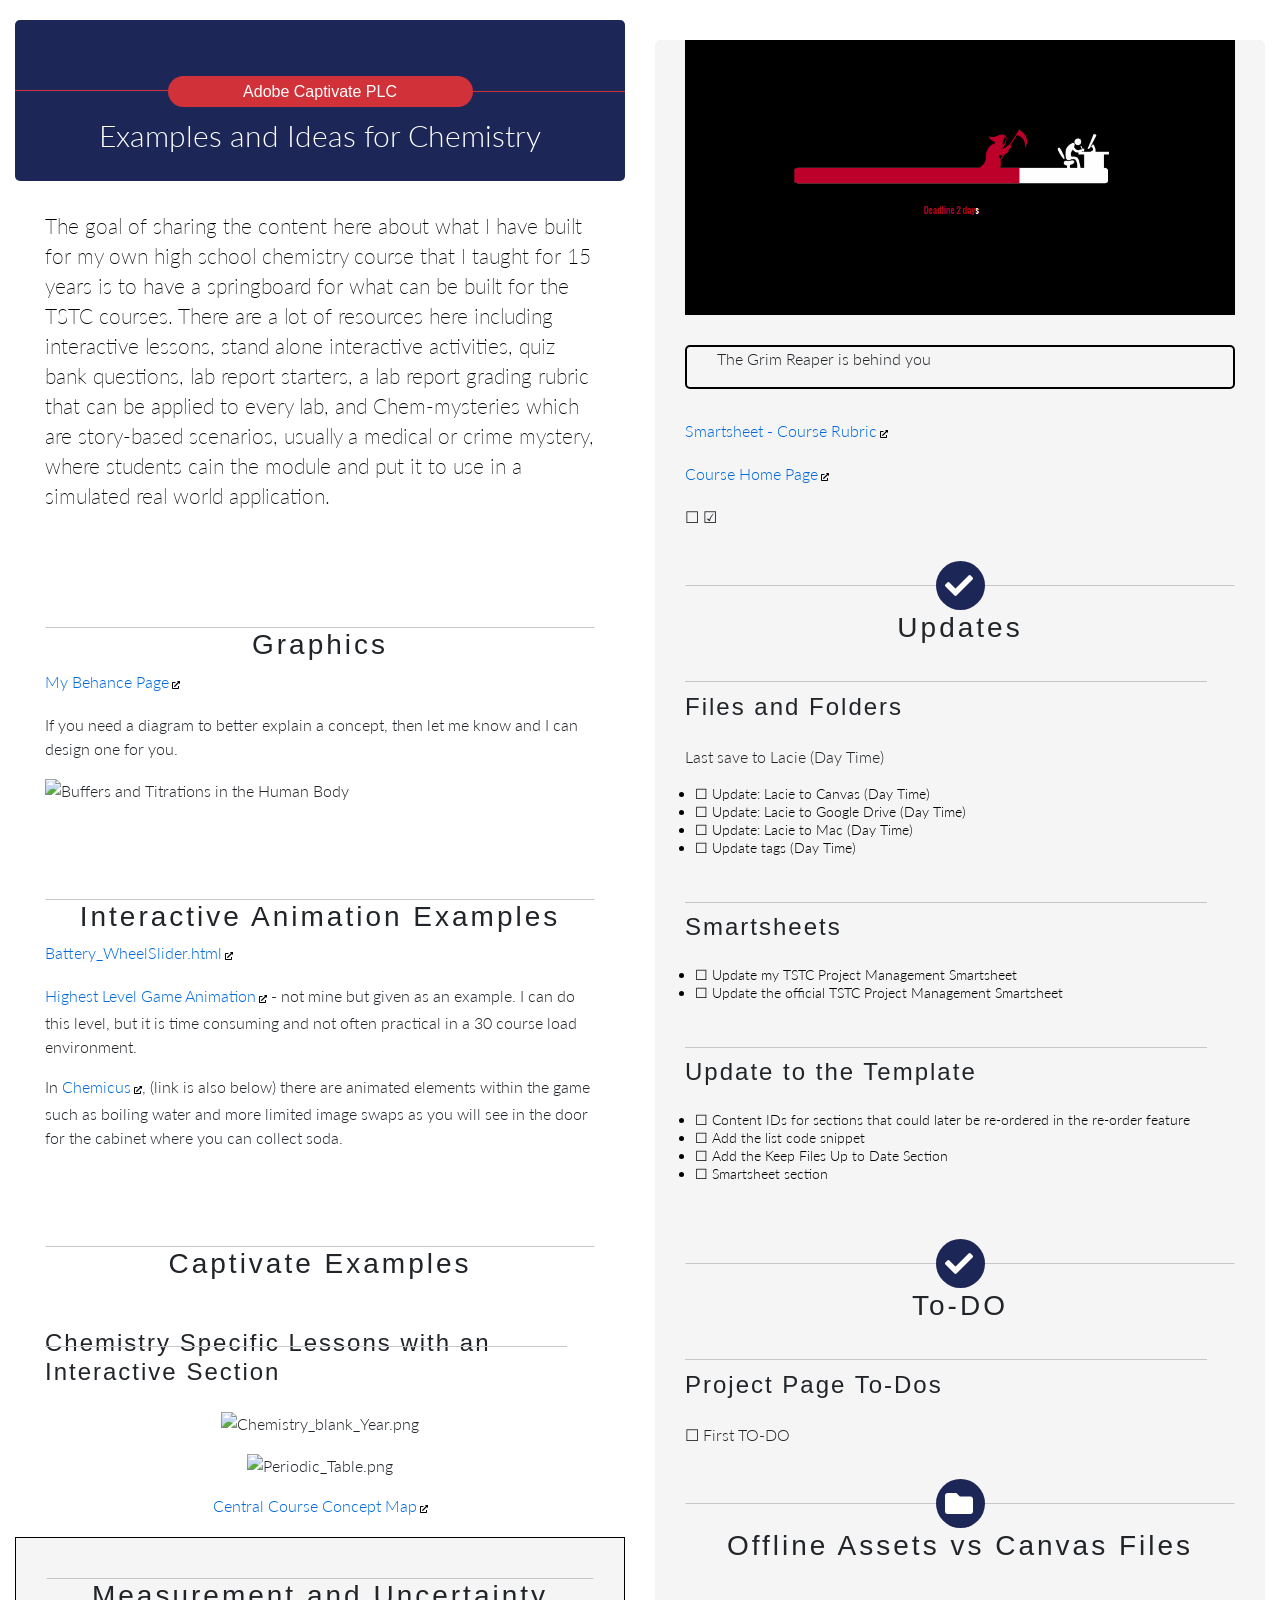
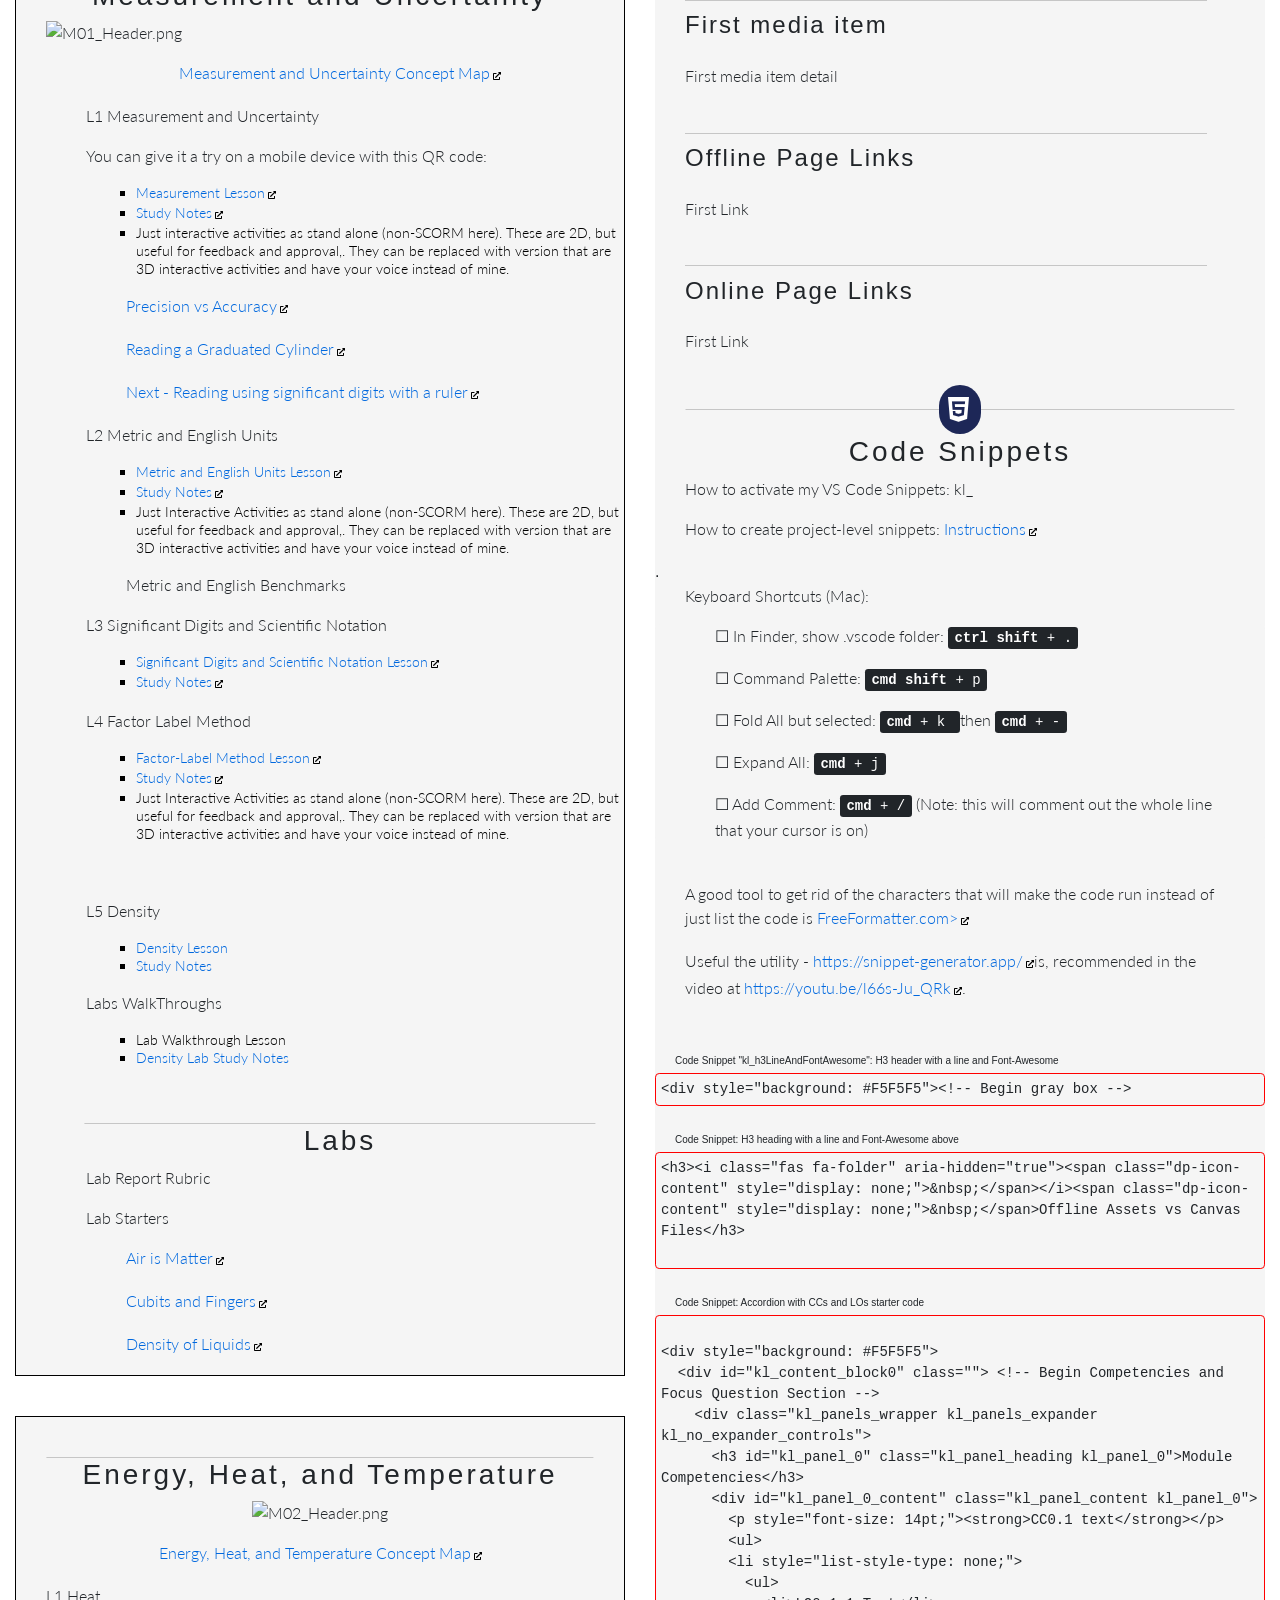
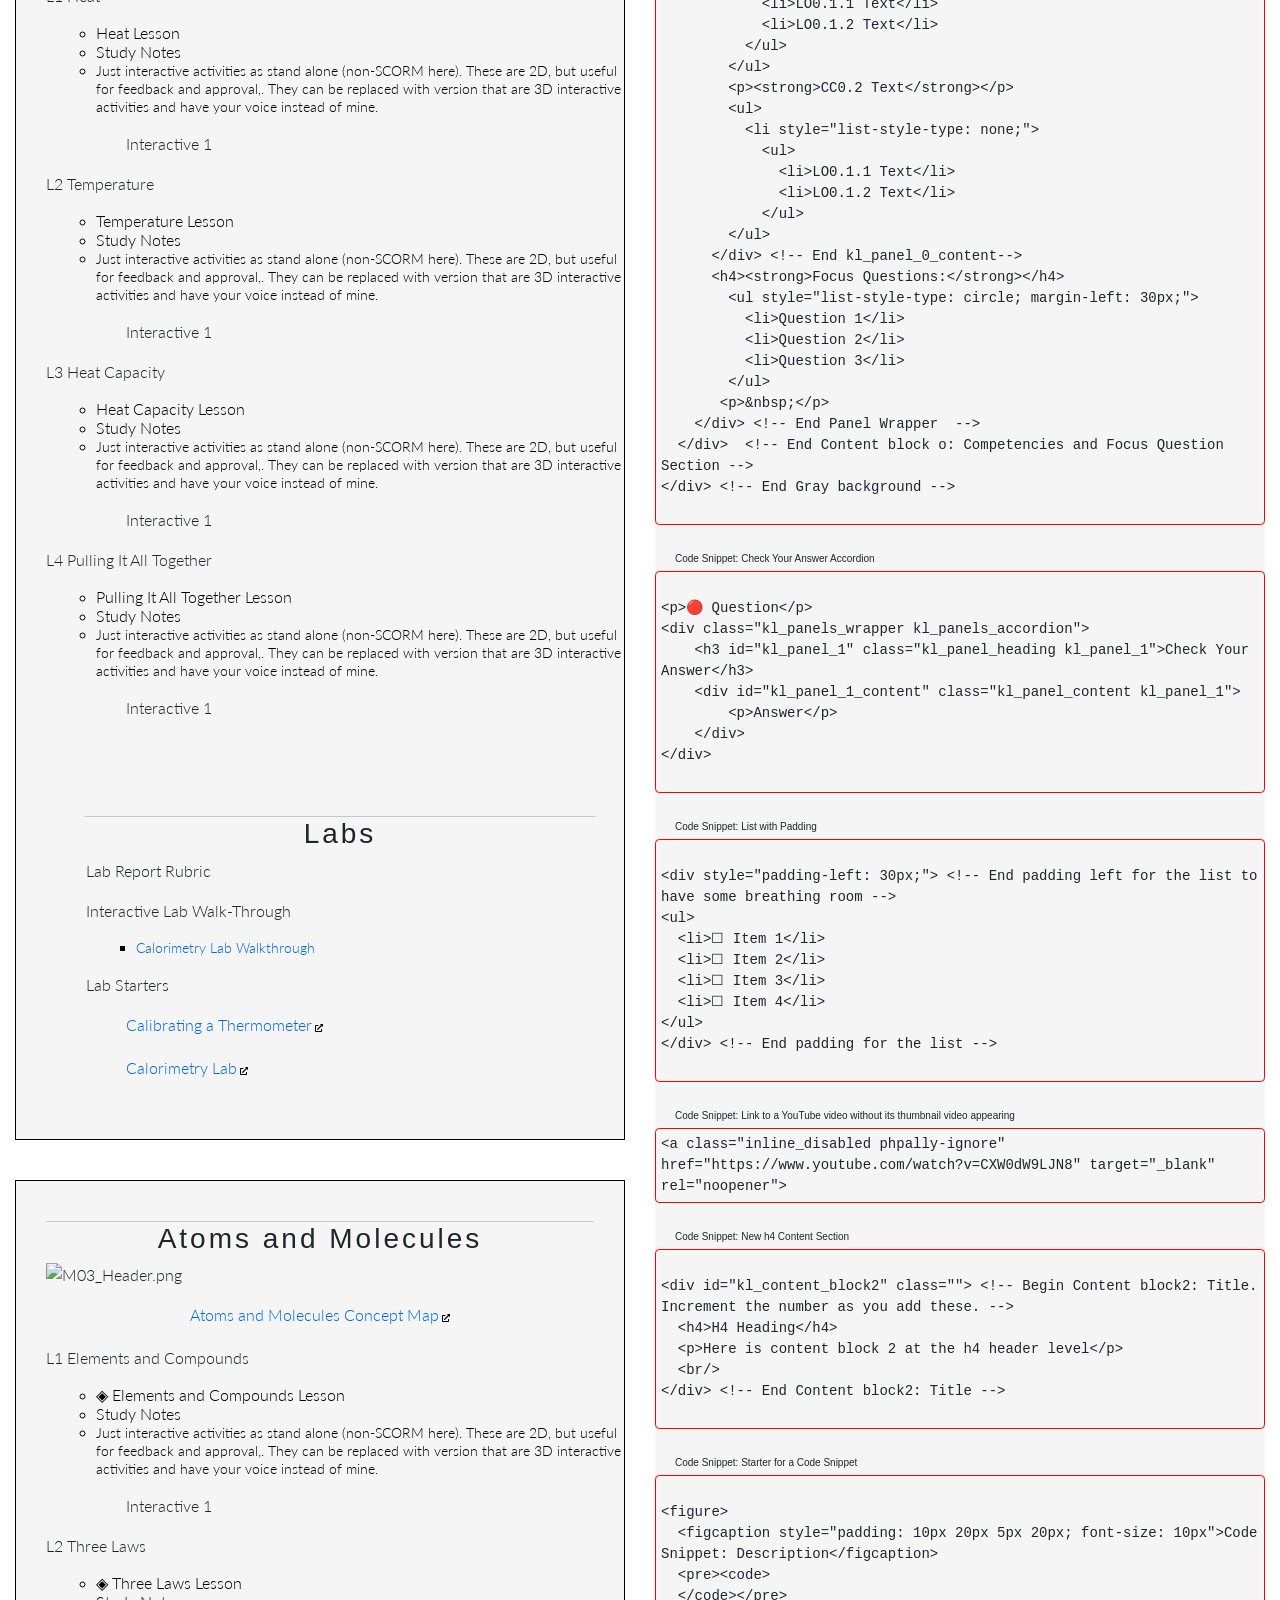
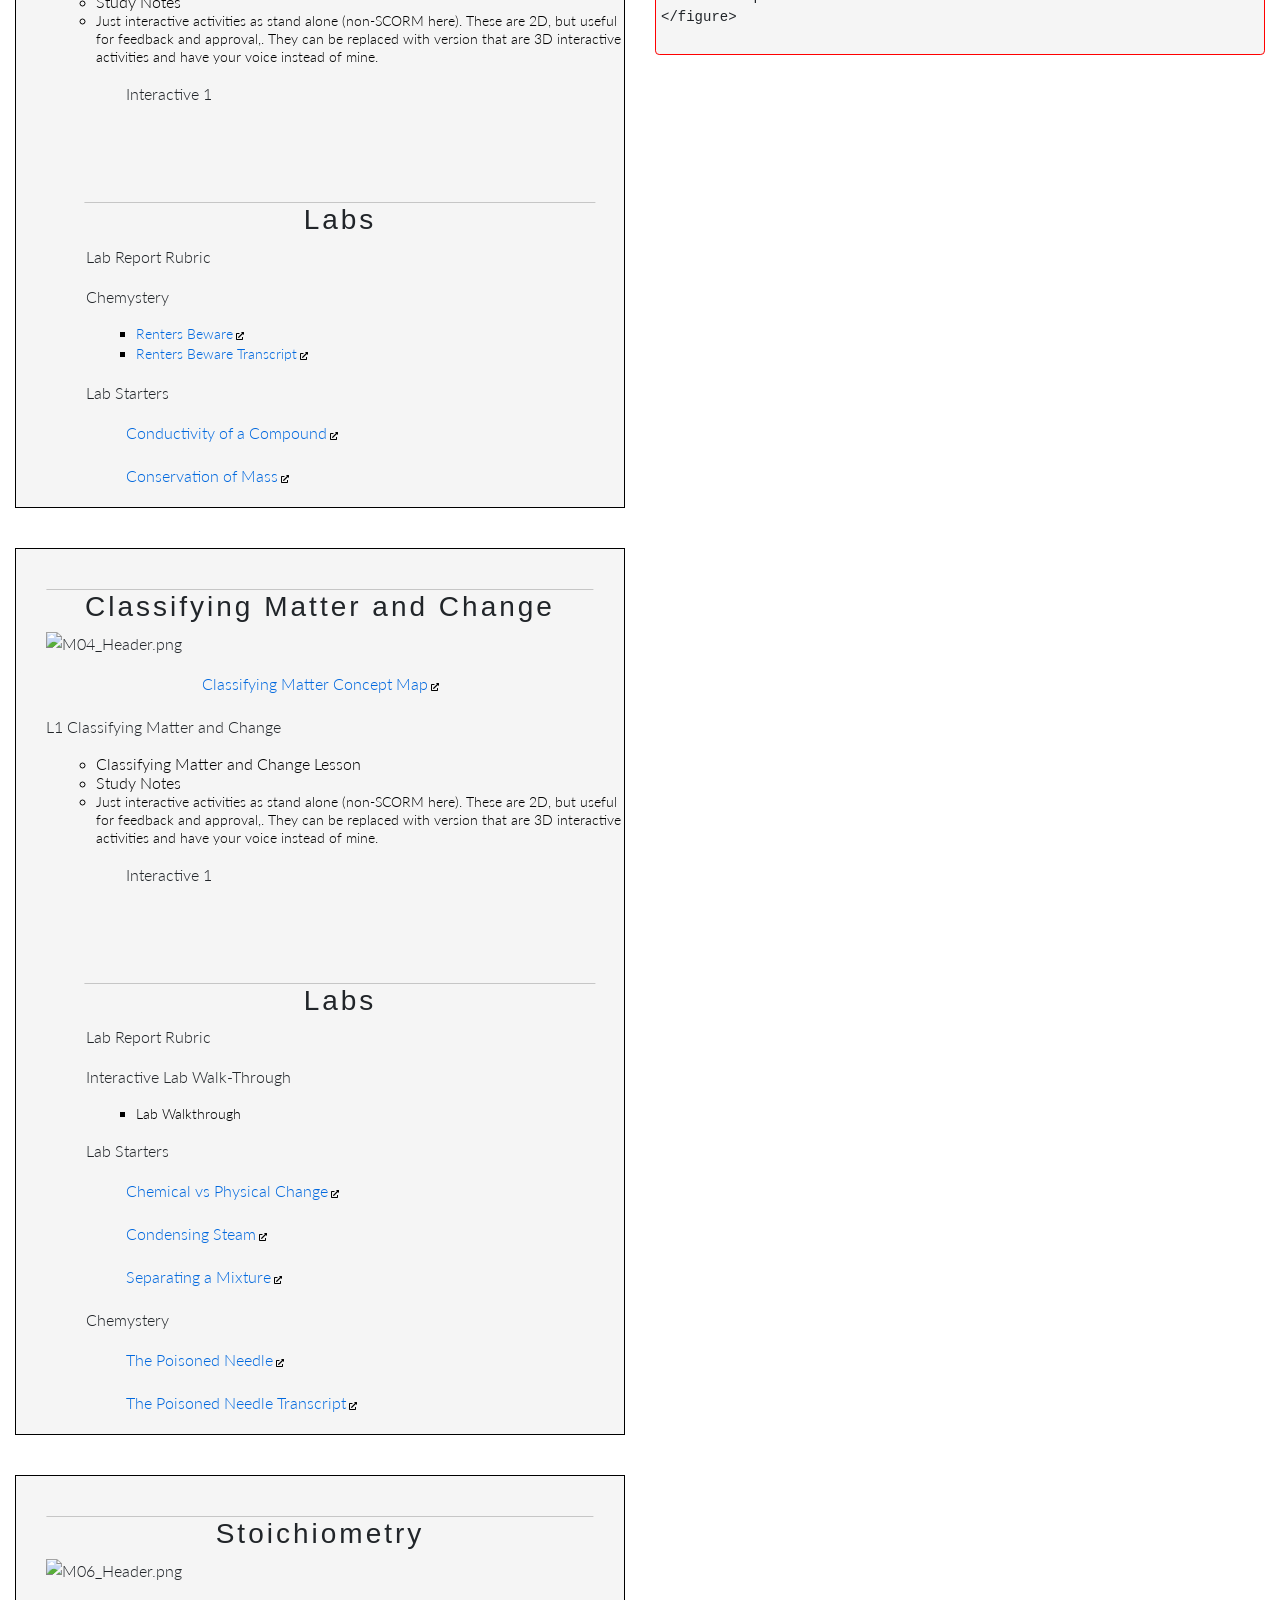
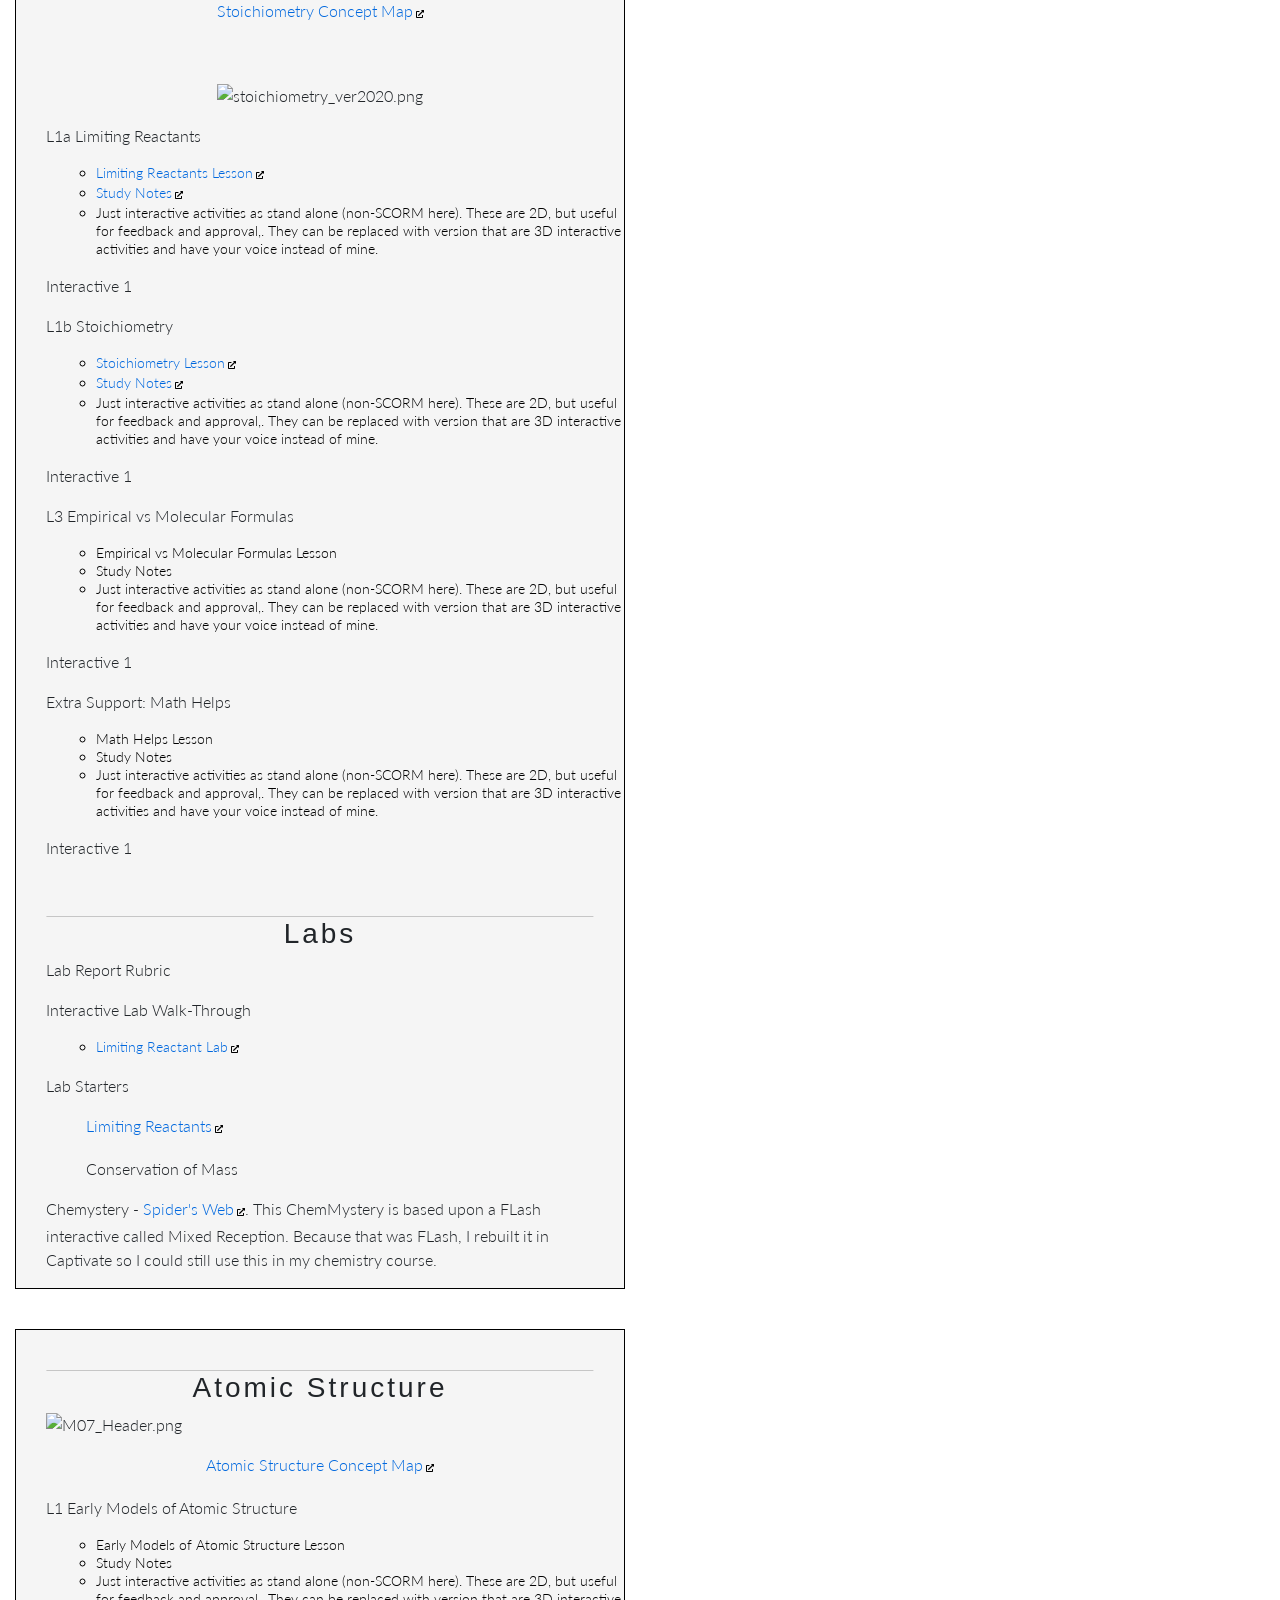
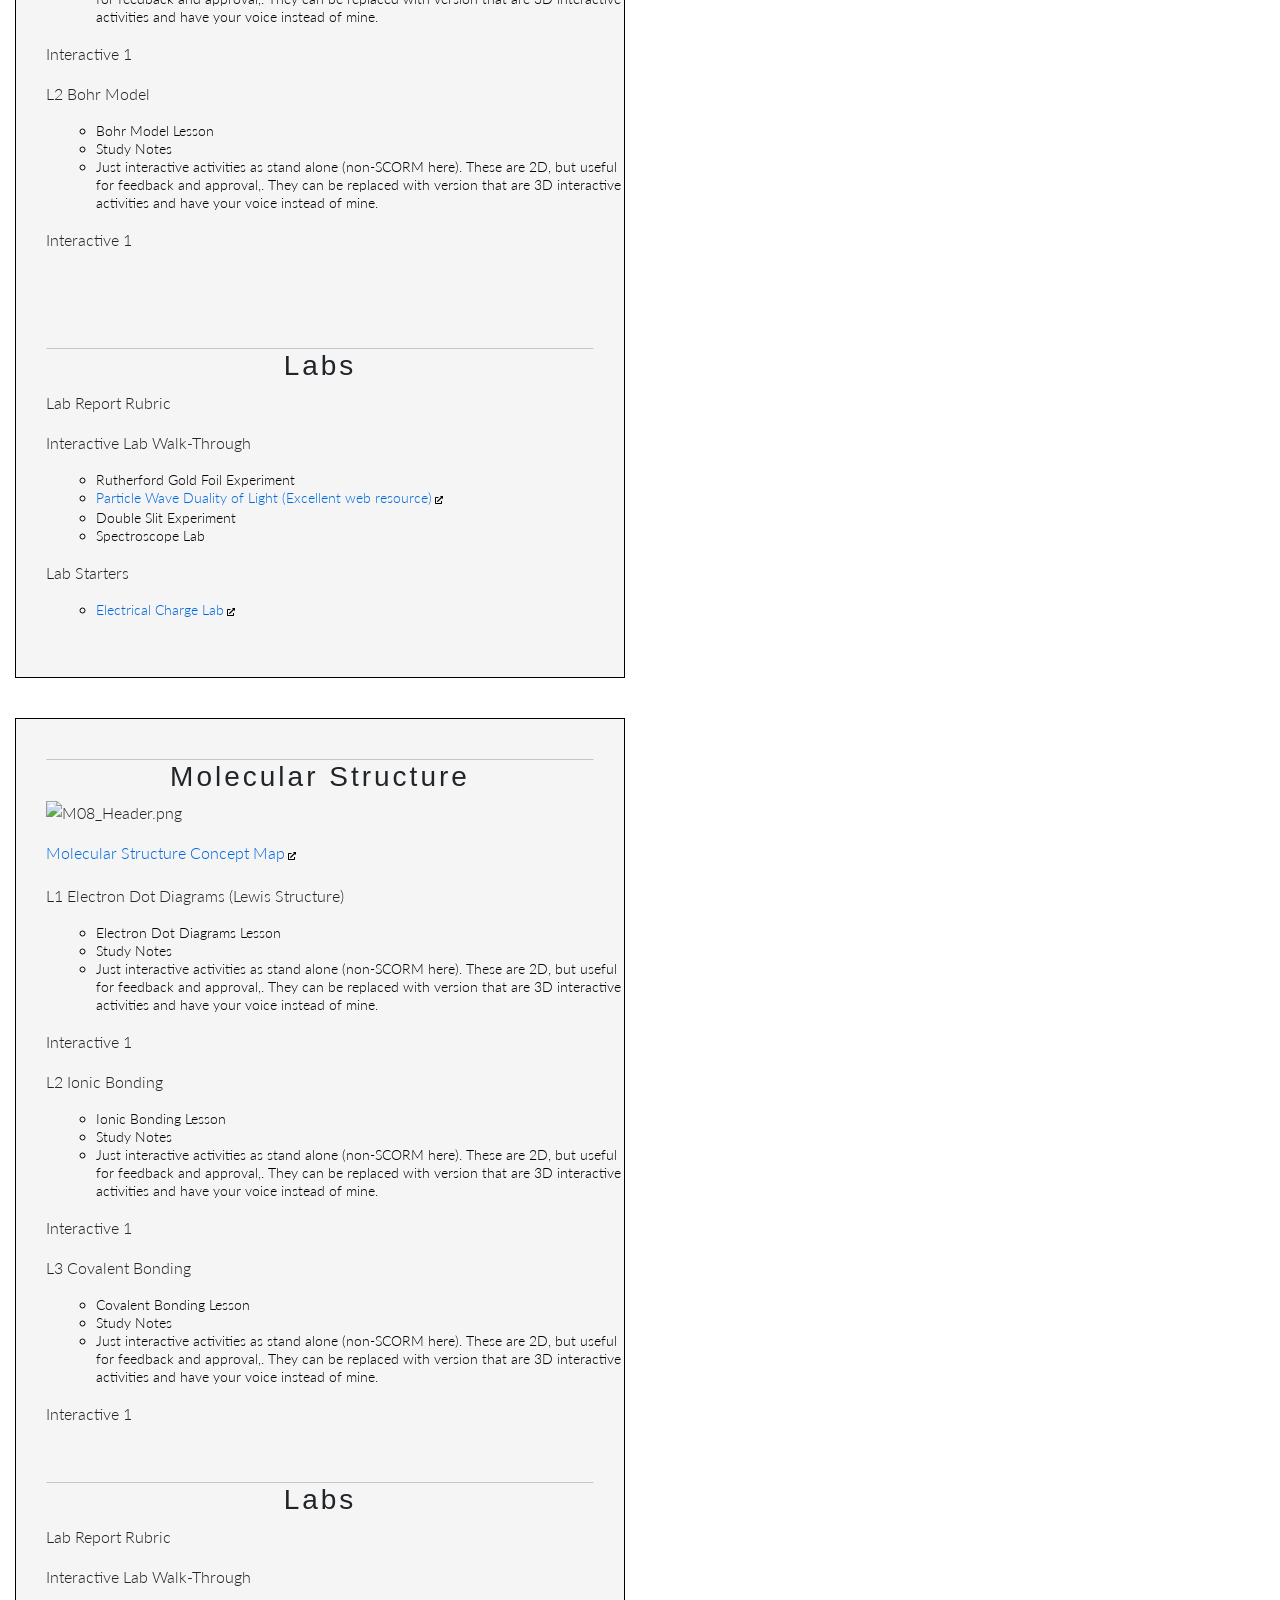
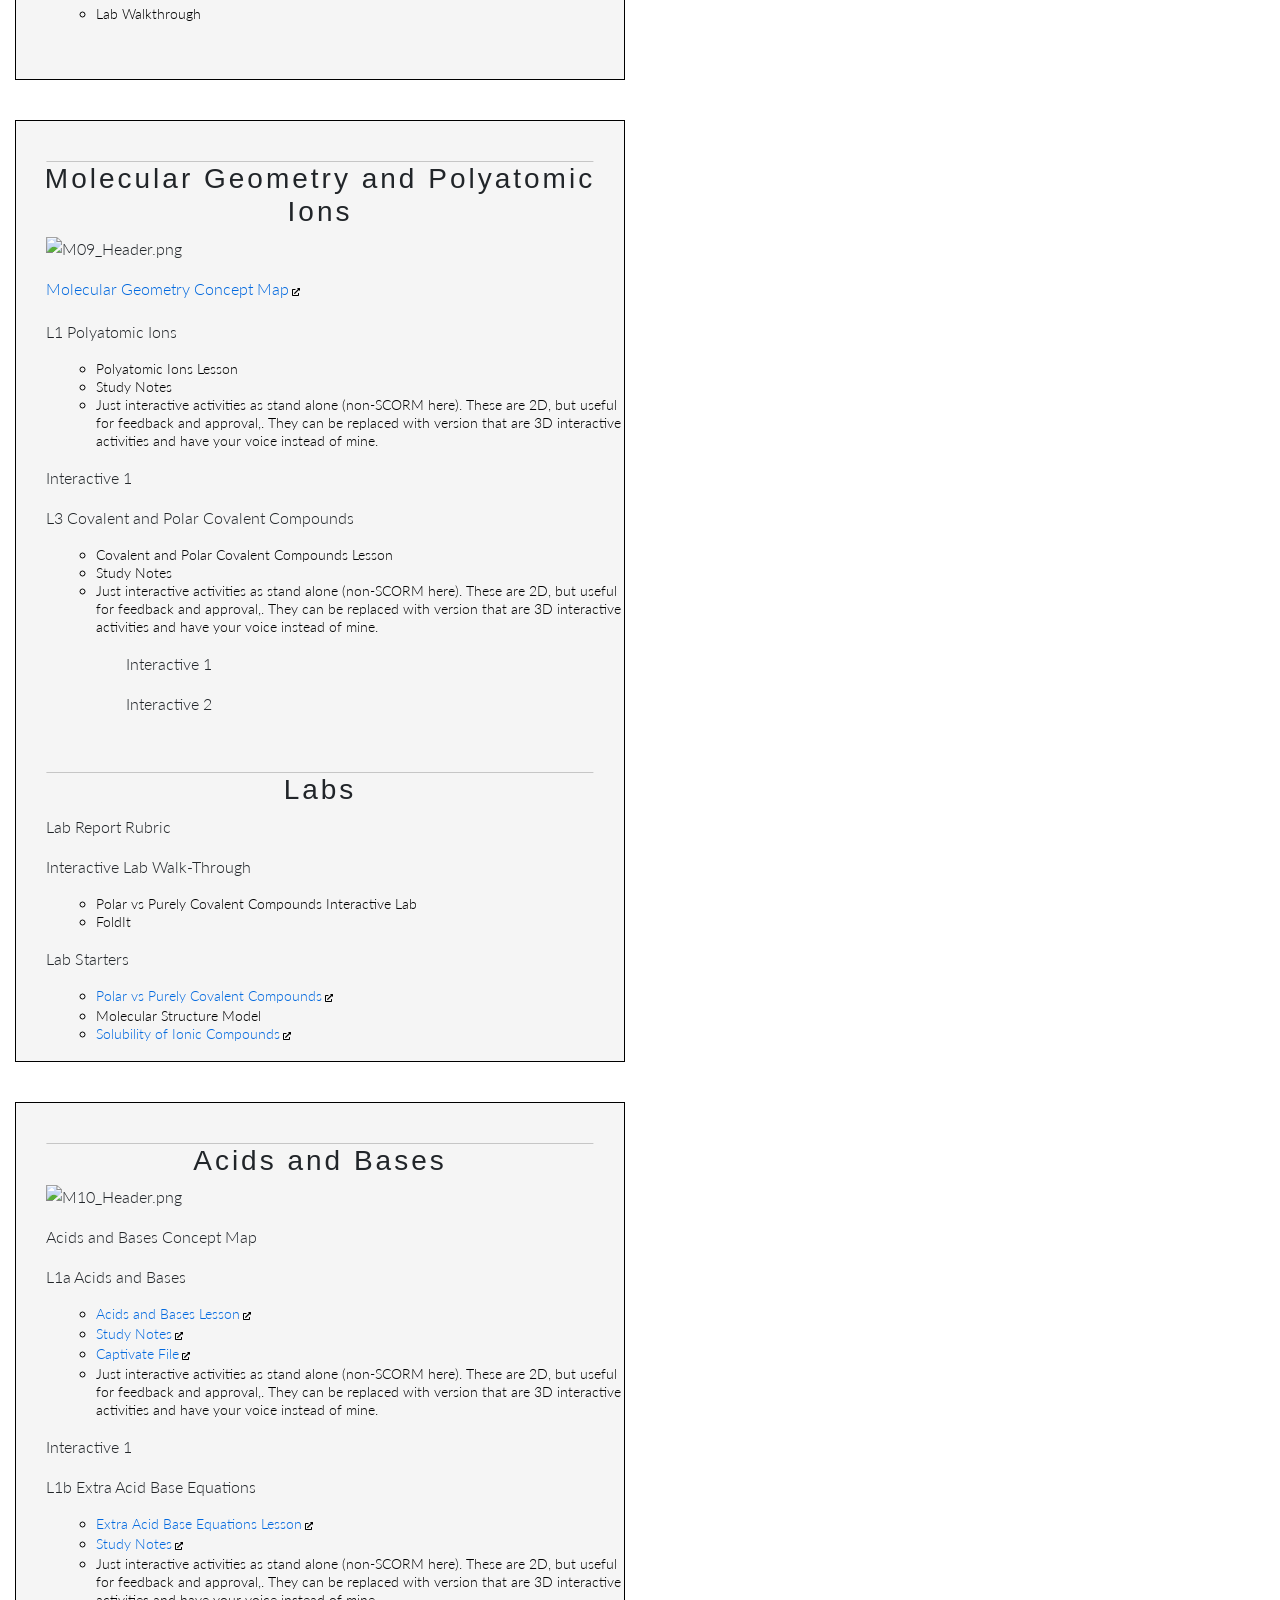
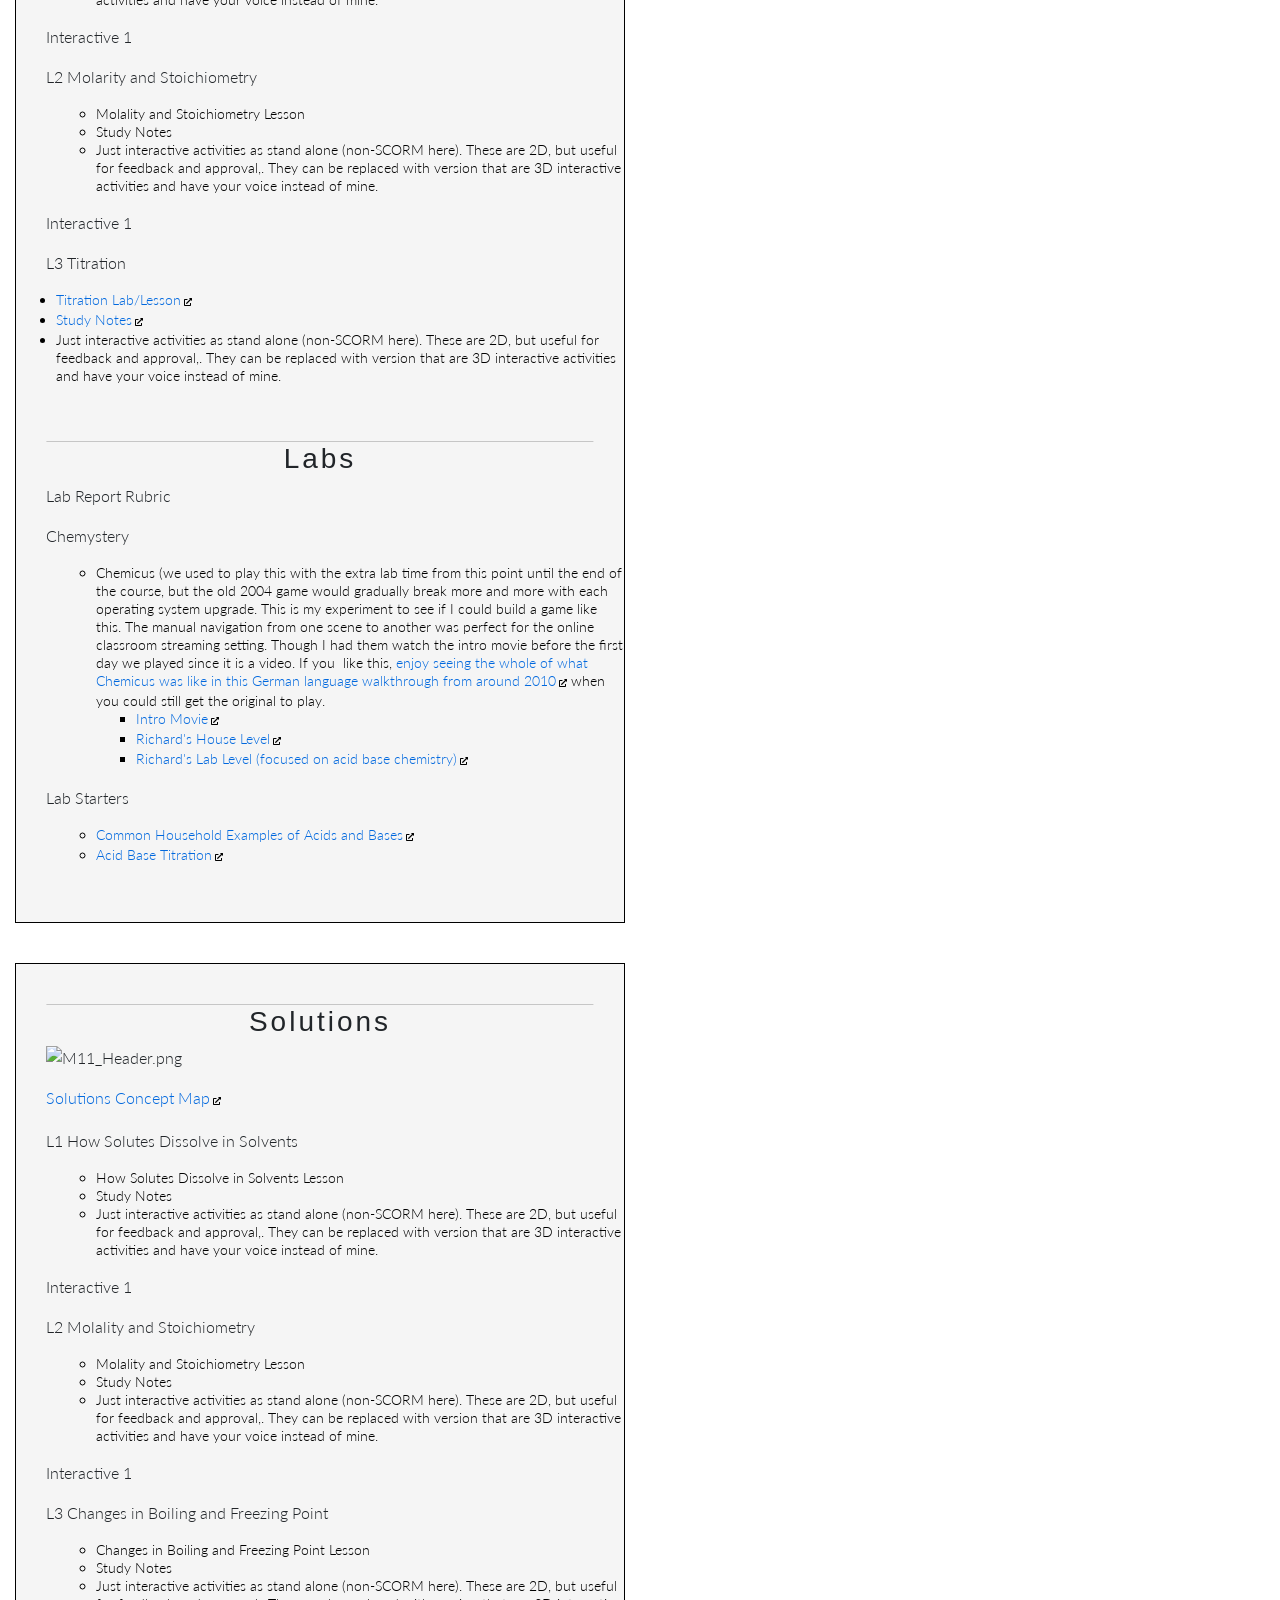
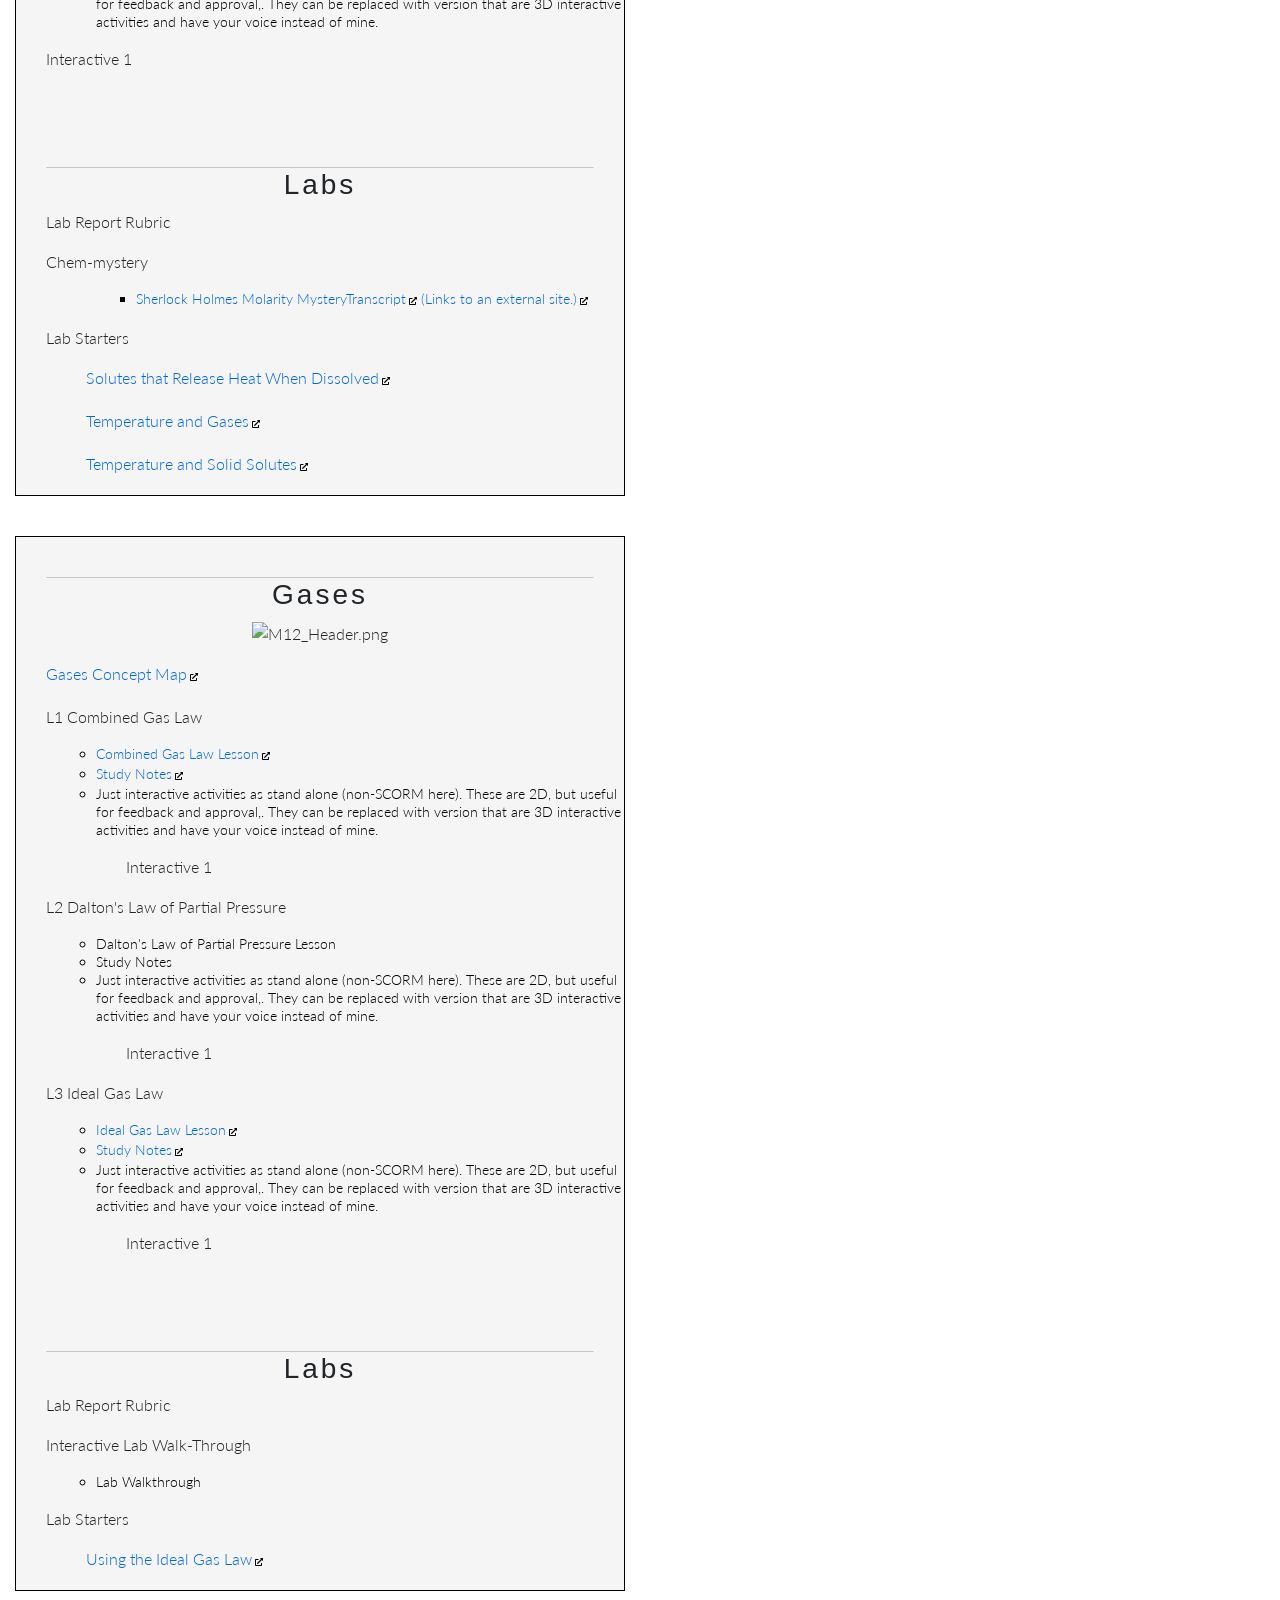
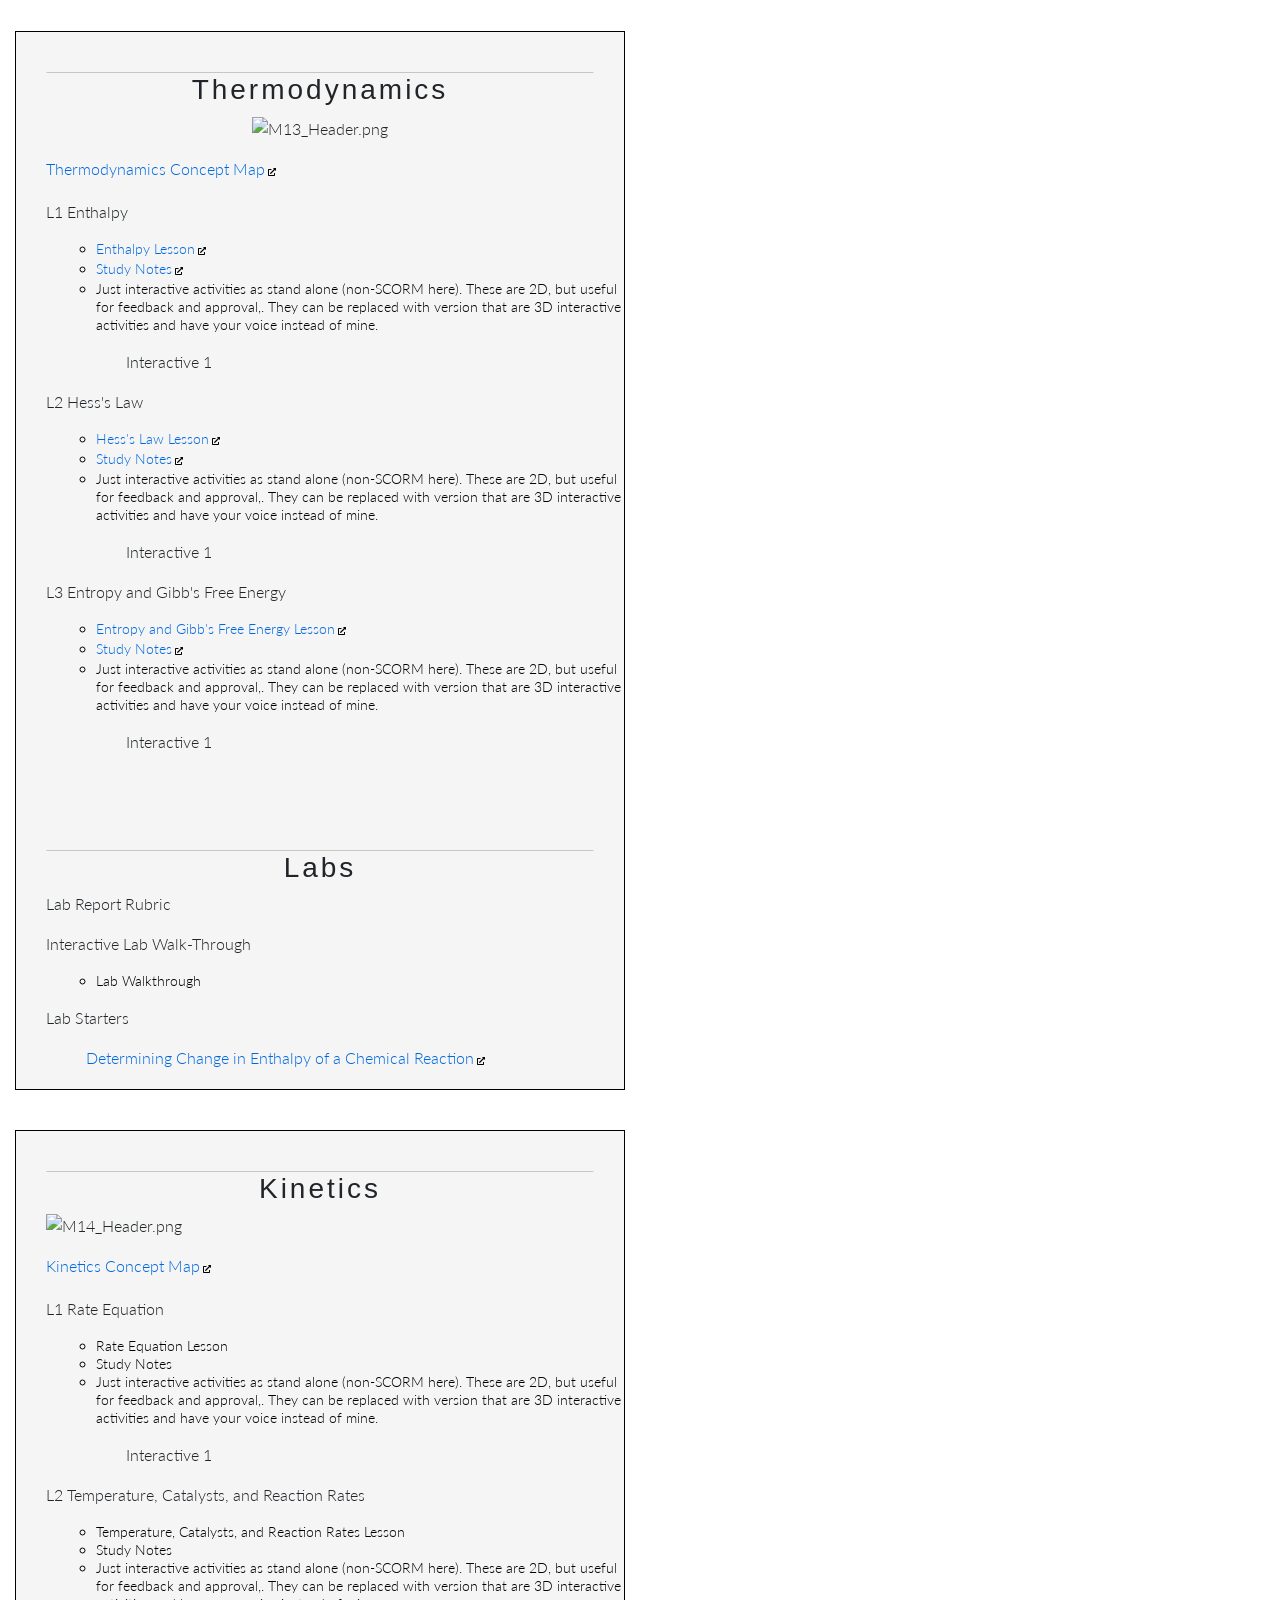
==== index.html @ 27c1fd01 "Initial commit: High School Chemistry course highlights (2004-2016)" ====
<!doctype html>
<html lang="en">
  <head>
    <!-- Required meta tags -->
    <meta charset="utf-8">
    <meta http-equiv="X-UA-Compatible" content="IE=edge">
    <meta name="viewport" content="width=device-width, initial-scale=1, shrink-to-fit=no">
	  <title>Examples and Ideas for Chemistry</title>
    <!-- Connect to CSS Style Sheets that are local so my page can run offline too -->
      <link rel="stylesheet" href="/style/my.css">
      <link rel="stylesheet" href="/style/bootstrap.min.css">
    <!-- fConnect to online CSS Style Sheets until I get working offline ones in place -->
      <link rel="stylesheet" href="https://use.fontawesome.com/releases/v5.15.4/css/all.css" integrity="sha384-DyZ88mC6Up2uqS4h/KRgHuoeGwBcD4Ng9SiP4dIRy0EXTlnuz47vAwmeGwVChigm" crossorigin="anonymous"/> <!-- verified to work when there is internet access. To select a theme, pick a favorite from https://highlightjs.org/static/demo/ and then go to the files I downloaded in my HTML folder to get the exact name of that css -->
      <link href="https://fonts.googleapis.com/css?family=Lato:300,400,700" rel="stylesheet" type="text/css">
      <!-- highlight.js is used to give highlighting/color to code blocks -->
      <link rel="stylesheet" href="//cdnjs.cloudflare.com/ajax/libs/highlight.js/11.5.1/styles/a11y-dark.min.css"> <!-- easy to read -->
      <!-- <link rel="stylesheet" href="//cdnjs.cloudflare.com/ajax/libs/highlight.js/11.5.1/styles/base16/codeschool.min.css"> <!-- emphasizes the structure of the code. harder to read -->  
      <!-- <link rel="stylesheet" href="//cdnjs.cloudflare.com/ajax/libs/highlight.js/11.5.1/styles/base16/framer.min.css"> <!-- lots of icy blue-->
      <!-- <link rel="stylesheet" href="//cdnjs.cloudflare.com/ajax/libs/highlight.js/11.5.1/styles/base16/nova.min.css"> <!-- also lots of soft powder blue-->
      <!-- <link rel="stylesheet" href="//cdnjs.cloudflare.com/ajax/libs/highlight.js/11.5.1/styles/rainbow.min.css"> <!-- dimmed green-blue. Restful -->
      <!-- <link rel="stylesheet" href="//cdnjs.cloudflare.com/ajax/libs/highlight.js/11.5.1/styles/base16/papercolor-dark.min.css"> <!-- very purple -->
      <!-- <link rel="stylesheet" href="//cdnjs.cloudflare.com/ajax/libs/highlight.js/11.5.1/styles/vs2015.min.css"> <!-- clay color. -->
  </head>
  <body>
    <div class="container-fluid">
      <div class="row">
        <div class="col-xs-12 col-md-6">
          
            

          <div id="kl_wrapper_3" class="kl_flat_sections kl_wrapper">
            <div id="kl_banner">
                <p class="kl_module_progress_icons" style="display: none;">Icon Progress Bar/Navigation (built in browser, hidden in app)</p>
                <p>&nbsp;</p>
                <h2><span id="kl_banner_left"><span class="kl_mod_text">Adobe Captivate PLC</span></span> <span id="kl_banner_right"><span>Examples and Ideas for Chemistry</span></span></h2>
            </div>
            <div id="kl_introduction">
                <p>The goal of sharing the content here about what I have built for my own high school chemistry course that I taught for 15 years is to have a springboard for what can be built for the TSTC courses. There are a lot of resources here including interactive lessons, stand alone interactive activities, quiz bank questions, lab report starters, a lab report grading rubric that can be applied to every lab, and Chem-mysteries which are story-based scenarios, usually a medical or crime mystery, where students cain the module and put it to use in a simulated real world application.</p>
                <p>&nbsp;</p>
                <h3>Graphics</h3>
                <p><a class="inline_disabled" href="https://www.behance.net/gallery/6396977/E-Learning-Illustration-Group" target="_blank" rel="noopener">My Behance Page</a></p>
                <p>If you need a diagram to better explain a concept, then let me know and I can design one for you.</p>
                <p><img id="5108590" src="https://tstc.instructure.com/courses/20405/files/5743487/preview" alt="Buffers and Titrations in the Human Body" data-api-endpoint="https://tstc.instructure.com/api/v1/courses/20405/files/5743487" data-api-returntype="File" /></p>
                <p>&nbsp;</p>
                <h3>Interactive Animation Examples</h3>
                <p><a class="instructure_file_link inline_disabled" title="Battery_WheelSlider.html" href="https://tstc.instructure.com/courses/20405/files/5737908?wrap=1" target="_blank" rel="noopener" data-api-endpoint="https://tstc.instructure.com/api/v1/courses/20405/files/5737908" data-api-returntype="File">Battery_WheelSlider.html</a></p>
                <p><a class="instructure_file_link inline_disabled" title="NCIS_GameCharacters.mp4" href="https://tstc.instructure.com/media_objects_iframe/m-4Y6cnhjLZgQcaoDLh195gDyN3o5X7HET?type=video?type=video" target="_blank" rel="noopener">Highest Level Game Animation</a> - not mine but given as an example. I can do this level, but it is time consuming and not often practical in a 30 course load environment.</p>
                <p>In <a class="inline_disabled" href="http://www.virtualhomeschoolgroup.org/vhsgfiles/03_Science/04_Chemistry/General_Chemistry/00_proof_opf_concept_Captivate/03_Richards_Lab/Published/SWF_and_HTML5/index.html" target="_blank" rel="noopener">Chemicus</a>, (link is also below) there are animated elements within the game such as boiling water and more limited image swaps as you will see in the door for the cabinet where you can collect soda.</p>
                <p>&nbsp;</p>
                <h3>Captivate Examples</h3>
                <h4>Chemistry Specific Lessons with an Interactive Section</h4>
                <p style="text-align: center;"><img id="5110158" src="https://tstc.instructure.com/courses/20405/files/5743724/preview" alt="Chemistry_blank_Year.png" data-api-endpoint="https://tstc.instructure.com/api/v1/courses/20405/files/5743724" data-api-returntype="File" /></p>
                <p style="text-align: center;"><img id="5110187" src="https://tstc.instructure.com/courses/20405/files/5743736/preview" alt="Periodic_Table.png" data-api-endpoint="https://tstc.instructure.com/api/v1/courses/20405/files/5743736" data-api-returntype="File" /></p>
                <p style="text-align: center;"><a class="inline_disabled" href="https://cmapspublic2.ihmc.us/rid=1210805180212_658515755_36911/Apologia,%20ed%201%20Chemistry.cmap" target="_blank" rel="noopener">Central Course Concept Map</a></p>
            </div>
            <div id="kl_panel_block_0">
                <div class="kl_panels_wrapper">
                    <h3>Measurement and Uncertainty</h3>
                    <p><img id="5110159" style="display: block; margin-left: auto; margin-right: auto;" src="https://tstc.instructure.com/courses/20405/files/5743725/preview" alt="M01_Header.png" data-api-endpoint="https://tstc.instructure.com/api/v1/courses/20405/files/5743725" data-api-returntype="File" /></p>
                    <p style="padding-left: 40px; text-align: center;"><a class="inline_disabled" href="https://cmapspublic2.ihmc.us/rid=1210805180212_539840311_36890/Apologia,%20ed%201,%20Module%201%20Concept%20Map.cmap" target="_blank" rel="noopener">Measurement and Uncertainty Concept Map</a></p>
                    <p style="padding-left: 40px;">L1 Measurement and Uncertainty&nbsp;</p>
                    <p style="padding-left: 40px;">You can give it a try on a mobile device with this QR code:</p>
                    <ul>
                        <li style="list-style-type: none;">
                            <ul>
                                <li style="list-style-type: none;">
                                    <ul>
                                        <li><a class="inline_disabled" href="http://www.virtualhomeschoolgroup.org/vhsgfiles/03_Science/04_Chemistry/General_Chemistry/M01_Measurement_and_Units/L1_Measurement_and_Uncertainty/Published/SWF_and_HTML5/index.html" target="_blank" rel="noopener">Measurement Lesson</a></li>
                                        <li><a class="inline_disabled" href="http://www.virtualhomeschoolgroup.org/vhsgfiles/03_Science/04_Chemistry/General_Chemistry/M01_Measurement_and_Units/L1_Measurement_and_Uncertainty/Published/Study_Notes/Study_Notes.html" target="_blank" rel="noopener">Study Notes</a></li>
                                        <li>Just interactive activities as stand alone (non-SCORM here). These are 2D, but useful for feedback and approval,. They can be replaced with version that are 3D interactive activities and have your voice instead of mine.</li>
                                    </ul>
                                </li>
                            </ul>
                        </li>
                    </ul>
                    <p style="padding-left: 80px;"><a class="instructure_file_link inline_disabled" title="index.html" href="https://tstc.instructure.com/courses/20405/files/5738343?wrap=1" target="_blank" rel="noopener" data-api-endpoint="https://tstc.instructure.com/api/v1/courses/20405/files/5738343" data-api-returntype="File">Precision vs Accuracy</a></p>
                    <p style="padding-left: 80px;"><a class="instructure_file_link inline_disabled" title="index.html" href="https://tstc.instructure.com/courses/20405/files/5738305?wrap=1" target="_blank" rel="noopener" data-api-endpoint="https://tstc.instructure.com/api/v1/courses/20405/files/5738305" data-api-returntype="File">Reading a Graduated Cylinder</a></p>
                    <p style="padding-left: 80px;"><a class="inline_disabled" href="https://www.virtualhomeschoolgroup.org/vhsgfiles/03_Science/04_Chemistry/General_Chemistry/M01_Measurement_and_Units/L1_Measurement_and_Uncertainty/Published/Study_Notes/Assets/07.png" target="_blank" rel="noopener">Next - Reading using significant digits with a ruler</a></p>
                    <p style="padding-left: 40px;">L2 Metric and English Units</p>
                    <ul>
                        <li style="list-style-type: none;">
                            <ul>
                                <li style="list-style-type: none;">
                                    <ul>
                                        <li><a class="inline_disabled" href="http://www.virtualhomeschoolgroup.org/vhsgfiles/03_Science/04_Chemistry/General_Chemistry/M01_Measurement_and_Units/L2_Metric_and_English_Units/Published/SWF_and_HTML5/index.html" target="_blank" rel="noopener">Metric and English Units Lesson</a></li>
                                        <li><a class="inline_disabled" href="http://www.virtualhomeschoolgroup.org/vhsgfiles/03_Science/04_Chemistry/General_Chemistry/M01_Measurement_and_Units/L2_Metric_and_English_Units/Published/Study_Notes/Metric_and_English_Units.html" target="_blank" rel="noopener">Study Notes</a></li>
                                        <li>Just Interactive Activities as stand alone (non-SCORM here). These are 2D, but useful for feedback and approval,. They can be replaced with version that are 3D interactive activities and have your voice instead of mine.</li>
                                    </ul>
                                </li>
                            </ul>
                        </li>
                    </ul>
                    <p style="padding-left: 80px;">Metric and English Benchmarks</p>
                    <p style="padding-left: 40px;">L3 Significant Digits and Scientific Notation</p>
                    <ul>
                        <li style="list-style-type: none;">
                            <ul>
                                <li style="list-style-type: none;">
                                    <ul>
                                        <li><a class="inline_disabled" href="http://www.virtualhomeschoolgroup.org/vhsgfiles/03_Science/04_Chemistry/General_Chemistry/M01_Measurement_and_Units/L3_Sig_Dig_and_Sci_Not/SWF_and_HTML5/index.html" target="_blank" rel="noopener">Significant Digits and Scientific Notation Lesson</a></li>
                                        <li><a class="inline_disabled" href="http://www.virtualhomeschoolgroup.org/vhsgfiles/03_Science/04_Chemistry/General_Chemistry/M01_Measurement_and_Units/L3_Sig_Dig_and_Sci_Not/Study_Notes/Study_Notes.html" target="_blank" rel="noopener">Study Notes</a></li>
                                    </ul>
                                </li>
                            </ul>
                        </li>
                    </ul>
                    <p style="padding-left: 40px;">L4 Factor Label Method</p>
                    <ul>
                        <li style="list-style-type: none;">
                            <ul>
                                <li style="list-style-type: none;">
                                    <ul>
                                        <li><a class="inline_disabled" href="http://www.virtualhomeschoolgroup.org/vhsgfiles/03_Science/04_Chemistry/General_Chemistry/M01_Measurement_and_Units/L4_Factor_Label_Method/Published/SWF_and_HTML5/index.html" target="_blank" rel="noopener">Factor-Label Method Lesson</a></li>
                                        <li><a class="inline_disabled" href="http://www.virtualhomeschoolgroup.org/vhsgfiles/03_Science/04_Chemistry/General_Chemistry/M01_Measurement_and_Units/L4_Factor_Label_Method/Published/Study_Notes/Study_Notes.html" target="_blank" rel="noopener">Study Notes</a></li>
                                        <li>Just Interactive Activities as stand alone (non-SCORM here). These are 2D, but useful for feedback and approval,. They can be replaced with version that are 3D interactive activities and have your voice instead of mine.</li>
                                    </ul>
                                </li>
                            </ul>
                        </li>
                    </ul>
                    <p style="padding-left: 80px;">&nbsp;</p>
                    <p style="padding-left: 40px;">L5 Density</p>
                    <ul>
                        <li style="list-style-type: none;">
                            <ul>
                                <li style="list-style-type: none;">
                                    <ul>
                                        <li aria-level="2"><a href="https://www.virtualhomeschoolgroup.org/vhsgfiles/03_Science/04_Chemistry/General_Chemistry/M01_Measurement_and_Units/L5_Density/Published/SWF_and_HTML5/index.html"><span>Density Lesson</span></a></li>
                                        <li aria-level="2"><a href="https://www.virtualhomeschoolgroup.org/vhsgfiles/03_Science/04_Chemistry/General_Chemistry/M01_Measurement_and_Units/L5_Density/Published/Study_Notes/Study_Notes.html">Study Notes</a></li>
                                    </ul>
                                </li>
                            </ul>
                        </li>
                    </ul>
                    <p style="padding-left: 40px;">Labs WalkThroughs</p>
                    <ul>
                        <li style="list-style-type: none;">
                            <ul>
                                <li style="list-style-type: none;">
                                    <ul>
                                        <li>Lab Walkthrough Lesson</li>
                                        <li><a href="https://www.virtualhomeschoolgroup.org/vhsgfiles/03_Science/04_Chemistry/General_Chemistry/M01_Measurement_and_Units/00_Labs/Density_Lab_Series/Published/Study_Notes/Study_Notes.html">Density Lab Study Notes</a></li>
                                    </ul>
                                </li>
                            </ul>
                        </li>
                    </ul>
                    <h3 style="padding-left: 40px;">Labs</h3>
                    <p style="padding-left: 40px;">Lab Report Rubric</p>
                    <p style="padding-left: 40px;">Lab Starters</p>
                    <p style="padding-left: 80px;"><a class="instructure_file_link instructure_scribd_file inline_disabled" title="Air is Matter.doc" href="https://tstc.instructure.com/courses/20405/files/5738551?wrap=1" target="_blank" rel="noopener" data-api-endpoint="https://tstc.instructure.com/api/v1/courses/20405/files/5738551" data-api-returntype="File">Air is Matter</a></p>
                    <p style="padding-left: 80px;"><a class="instructure_file_link instructure_scribd_file inline_disabled" title="Cubits and Fingers.doc" href="https://tstc.instructure.com/courses/20405/files/5738552?wrap=1" target="_blank" rel="noopener" data-api-endpoint="https://tstc.instructure.com/api/v1/courses/20405/files/5738552" data-api-returntype="File">Cubits and Fingers</a></p>
                    <p style="padding-left: 80px;"><a class="instructure_file_link instructure_scribd_file inline_disabled" title="Density of Liquids.doc" href="https://tstc.instructure.com/courses/20405/files/5738553?wrap=1" target="_blank" rel="noopener" data-api-endpoint="https://tstc.instructure.com/api/v1/courses/20405/files/5738553" data-api-returntype="File">Density of Liquids</a></p>
                    
                </div>
            </div>
            <p>&nbsp;</p>
            <div id="kl_panel_block_1">
                <div class="kl_panels_wrapper">
                    <h3 id="kl_panel_1" class="kl_panel_heading kl_panel_1">Energy, Heat, and Temperature</h3>
                    <p style="text-align: center;"><img id="5110160" src="https://tstc.instructure.com/courses/20405/files/5744651/preview" alt="M02_Header.png" data-api-endpoint="https://tstc.instructure.com/api/v1/courses/20405/files/5744651" data-api-returntype="File" /></p>
                    <div id="kl_panel_0_content" class="kl_panel_content kl_panel_0">
                        <p style="text-align: center;"><a class="inline_disabled" href="https://cmapspublic2.ihmc.us/rid=1210805180212_1756938320_36884/Apologia,%20ed.%201,%20Module%202%20Concept%20Map.cmap" target="_blank" rel="noopener">Energy, Heat, and Temperature Concept Map</a></p>
                        <p><span style="font-size: 12pt;">L1 Heat</span></p>
                        <ul>
                            <li style="list-style-type: none;">
                                <ul>
                                    <li><span style="font-size: 12pt;">Heat Lesson</span></li>
                                    <li><span style="font-size: 12pt;">Study Notes</span></li>
                                    <li>Just interactive activities as stand alone (non-SCORM here). These are 2D, but useful for feedback and approval,. They can be replaced with version that are 3D interactive activities and have your voice instead of mine.</li>
                                </ul>
                            </li>
                        </ul>
                        <p style="padding-left: 80px;">Interactive 1</p>
                        <p><span style="font-size: 12pt;">L2 Temperature</span></p>
                        <ul>
                            <li style="list-style-type: none;">
                                <ul>
                                    <li><span style="font-size: 12pt;">Temperature Lesson</span></li>
                                    <li><span style="font-size: 12pt;">Study Notes</span></li>
                                    <li>Just interactive activities as stand alone (non-SCORM here). These are 2D, but useful for feedback and approval,. They can be replaced with version that are 3D interactive activities and have your voice instead of mine.</li>
                                </ul>
                            </li>
                        </ul>
                        <p style="padding-left: 80px;">Interactive 1</p>
                        <p><span style="font-size: 12pt;">L3 Heat Capacity</span></p>
                        <ul>
                            <li style="list-style-type: none;">
                                <ul>
                                    <li><span style="font-size: 12pt;">Heat Capacity Lesson</span></li>
                                    <li><span style="font-size: 12pt;">Study Notes</span></li>
                                    <li>Just interactive activities as stand alone (non-SCORM here). These are 2D, but useful for feedback and approval,. They can be replaced with version that are 3D interactive activities and have your voice instead of mine.</li>
                                </ul>
                            </li>
                        </ul>
                        <p style="padding-left: 80px;">Interactive 1</p>
                        <p><span style="font-size: 12pt;">L4 Pulling It All Together</span></p>
                        <ul>
                            <li style="list-style-type: none;">
                                <ul>
                                    <li><span style="font-size: 12pt;">Pulling It All Together Lesson</span></li>
                                    <li><span style="font-size: 12pt;">Study Notes</span></li>
                                    <li>Just interactive activities as stand alone (non-SCORM here). These are 2D, but useful for feedback and approval,. They can be replaced with version that are 3D interactive activities and have your voice instead of mine.</li>
                                </ul>
                            </li>
                        </ul>
                        <p style="padding-left: 80px;">Interactive 1</p>
                        <p style="padding-left: 80px;">&nbsp;</p>
                        <h3 style="padding-left: 40px;">Labs</h3>
                        <p style="padding-left: 40px;">Lab Report Rubric</p>
                        <p style="padding-left: 40px;">Interactive Lab Walk-Through</p>
                        <ul>
                            <li style="list-style-type: none;">
                                <ul>
                                    <li style="list-style-type: none;">
                                        <ul>
                                            <li><a href="http://www.virtualhomeschoolgroup.org/vhsgfiles/03_Science/04_Chemistry/General_Chemistry/M02_Energy_Heat_Temp/Labs/Calorimetery_Lab_and_Math/Published/SWF_and_HTML5/index.html"><span>Calorimetry Lab Walkthrough</span></a></li>
                                        </ul>
                                    </li>
                                </ul>
                            </li>
                        </ul>
                        <p style="padding-left: 40px;">Lab Starters</p>
                        <p style="padding-left: 80px;"><a class="instructure_file_link instructure_scribd_file inline_disabled" title="2.1 Calibrating a Thermometer.doc" href="https://tstc.instructure.com/courses/20405/files/5738755?wrap=1" target="_blank" rel="noopener" data-api-endpoint="https://tstc.instructure.com/api/v1/courses/20405/files/5738755" data-api-returntype="File">Calibrating a Thermometer</a></p>
                        <p style="padding-left: 80px;"><a class="instructure_file_link instructure_scribd_file inline_disabled" title="2.2 Calorimetry.docx" href="https://tstc.instructure.com/courses/20405/files/5744647?wrap=1" target="_blank" rel="noopener" data-api-endpoint="https://tstc.instructure.com/api/v1/courses/20405/files/5744647" data-api-returntype="File">Calorimetry Lab</a></p>
                        <p style="padding-left: 40px;">&nbsp;</p>
                    </div>
                </div>
            </div>
            <p>&nbsp;</p>
            <div id="kl_panel_block_2">
                <div class="kl_panels_wrapper">
                    <h3 id="kl_panel_2" class="kl_panel_heading kl_panel_2">Atoms and Molecules</h3>
                    <p><img id="5110161" style="display: block; margin-left: auto; margin-right: auto;" src="https://tstc.instructure.com/courses/20405/files/5743726/preview" alt="M03_Header.png" data-api-endpoint="https://tstc.instructure.com/api/v1/courses/20405/files/5743726" data-api-returntype="File" /></p>
                    <div id="kl_panel_1_content" class="kl_panel_content kl_panel_1">
                        <p style="text-align: center;"><a class="inline_disabled" href="https://cmapspublic2.ihmc.us/rid=1210805180212_2068994317_36893/Apologia,%20ed%201,%20Module%203%20Concept%20Map.cmap" target="_blank" rel="noopener"><span style="font-size: 12pt;">Atoms and Molecules Concept Map</span></a></p>
                        <p><span style="font-size: 12pt;">L1 Elements and Compounds</span></p>
                        <ul>
                            <li style="list-style-type: none;">
                                <ul>
                                    <li><span style="font-size: 12pt;">◈ Elements and Compounds Lesson</span></li>
                                    <li><span style="font-size: 12pt;">Study Notes</span></li>
                                    <li>Just interactive activities as stand alone (non-SCORM here). These are 2D, but useful for feedback and approval,. They can be replaced with version that are 3D interactive activities and have your voice instead of mine.</li>
                                </ul>
                            </li>
                        </ul>
                        <p style="padding-left: 80px;">Interactive 1</p>
                        <p><span style="font-size: 12pt;">L2 Three Laws</span></p>
                        <ul>
                            <li style="list-style-type: none;">
                                <ul>
                                    <li><span style="font-size: 12pt;">◈ Three Laws Lesson</span></li>
                                    <li><span style="font-size: 12pt;">Study Notes</span></li>
                                    <li>Just interactive activities as stand alone (non-SCORM here). These are 2D, but useful for feedback and approval,. They can be replaced with version that are 3D interactive activities and have your voice instead of mine.</li>
                                </ul>
                            </li>
                        </ul>
                        <p style="padding-left: 80px;">Interactive 1</p>
                        <p>&nbsp;</p>
                        <h3 style="padding-left: 40px;">Labs</h3>
                        <p style="padding-left: 40px;">Lab Report Rubric</p>
                        <p style="padding-left: 40px;">Chemystery</p>
                        <ul>
                            <li style="list-style-type: none;">
                                <ul>
                                    <li style="list-style-type: none;">
                                        <ul>
                                            <li><a class="inline_disabled" href="https://voicethread.com/myvoice/thread/375505/1983042/2143720" target="_blank" rel="noopener"><span>Renters Beware</span></a></li>
                                            <li><a class="inline_disabled" href="http://www.virtualhomeschoolgroup.org/vhsgfiles/03_Science/00_Science_Mysteries/Renters_Beware/Published/Study_Notes/Study_Notes.html" target="_blank" rel="noopener"><span>Renters Beware Transcript</span></a></li>
                                        </ul>
                                    </li>
                                </ul>
                            </li>
                        </ul>
                        <p style="padding-left: 40px;">Lab Starters</p>
                        <p style="padding-left: 80px;"><a class="instructure_file_link instructure_scribd_file inline_disabled" title="3.2 Conductivity of a compound.doc" href="https://tstc.instructure.com/courses/20405/files/5738753?wrap=1" target="_blank" rel="noopener" data-api-endpoint="https://tstc.instructure.com/api/v1/courses/20405/files/5738753" data-api-returntype="File">Conductivity of a Compound</a></p>
                        <p style="padding-left: 80px;"><a class="instructure_file_link instructure_scribd_file inline_disabled" title="3.1 Conservation of Mass.doc" href="https://tstc.instructure.com/courses/20405/files/5738754?wrap=1" target="_blank" rel="noopener" data-api-endpoint="https://tstc.instructure.com/api/v1/courses/20405/files/5738754" data-api-returntype="File">Conservation of Mass</a></p>
                    </div>
                </div>
            </div>
            <p>&nbsp;</p>
            <div id="kl_panel_block_3">
                <div class="kl_panels_wrapper">
                    <h3 id="kl_panel_3" class="kl_panel_heading kl_panel_3">Classifying Matter and Change</h3>
                    <p><img id="5110162" style="display: block; margin-left: auto; margin-right: auto;" src="https://tstc.instructure.com/courses/20405/files/5743727/preview" alt="M04_Header.png" data-api-endpoint="https://tstc.instructure.com/api/v1/courses/20405/files/5743727" data-api-returntype="File" /></p>
                    <div id="kl_panel_2_content" class="kl_panel_content kl_panel_2">
                        <div>
                            <p style="text-align: center;"><a class="inline_disabled" href="https://cmapspublic2.ihmc.us/rid=1210805180212_2146370631_36904/Apologia,%20ed%201,%20Module%204%20Concept%20Map.cmap" target="_blank" rel="noopener"><span style="font-size: 12pt;">Classifying Matter Concept Map</span></a></p>
                            <p><span style="font-size: 12pt;">L1 Classifying Matter and Change</span></p>
                            <ul>
                                <li style="list-style-type: none;">
                                    <ul>
                                        <li><span style="font-size: 12pt;">Classifying Matter and Change Lesson</span></li>
                                        <li><span style="font-size: 12pt;">Study Notes</span></li>
                                        <li>Just interactive activities as stand alone (non-SCORM here). These are 2D, but useful for feedback and approval,. They can be replaced with version that are 3D interactive activities and have your voice instead of mine.</li>
                                    </ul>
                                </li>
                            </ul>
                            <p style="padding-left: 80px;">Interactive 1</p>
                            <p>&nbsp;</p>
                            <h3 style="padding-left: 40px;">Labs</h3>
                            <p style="padding-left: 40px;">Lab Report Rubric</p>
                            <p style="padding-left: 40px;">Interactive Lab Walk-Through</p>
                            <ul>
                                <li style="list-style-type: none;">
                                    <ul>
                                        <li style="list-style-type: none;">
                                            <ul>
                                                <li><span>Lab Walkthrough</span></li>
                                            </ul>
                                        </li>
                                    </ul>
                                </li>
                            </ul>
                            <p style="padding-left: 40px;">Lab Starters</p>
                            <p style="padding-left: 80px;"><a class="instructure_file_link instructure_scribd_file inline_disabled" title="4.2 Chemical vs Physical Change.doc" href="https://tstc.instructure.com/courses/20405/files/5738770?wrap=1" target="_blank" rel="noopener" data-api-endpoint="https://tstc.instructure.com/api/v1/courses/20405/files/5738770" data-api-returntype="File">Chemical vs Physical Change</a></p>
                            <p style="padding-left: 80px;"><a class="instructure_file_link instructure_scribd_file inline_disabled" title="4.3 Condensing Steam.doc" href="https://tstc.instructure.com/courses/20405/files/5738628?wrap=1" target="_blank" rel="noopener" data-api-endpoint="https://tstc.instructure.com/api/v1/courses/20405/files/5738628" data-api-returntype="File">Condensing Steam</a></p>
                            <p style="padding-left: 80px;"><a class="instructure_file_link instructure_scribd_file inline_disabled" title="4.1 Separating a Mixture.doc" href="https://tstc.instructure.com/courses/20405/files/5738752?wrap=1" target="_blank" rel="noopener" data-api-endpoint="https://tstc.instructure.com/api/v1/courses/20405/files/5738752" data-api-returntype="File">Separating a Mixture</a></p>
                            <p style="padding-left: 40px;">Chemystery</p>
                            <p style="padding-left: 80px;"><a class="inline_disabled" href="http://voicethread.com/share/558754/" target="_blank" rel="noopener">The Poisoned Needle</a></p>
                            <p style="padding-left: 80px;"><a class="inline_disabled" href="http://www.virtualhomeschoolgroup.org/vhsgfiles/03_Science/00_Science_Mysteries/Poisoned_Needle/Published/Study_Notes/Study_Notes.html" target="_blank" rel="noopener">The Poisoned Needle Transcript</a></p>
                        </div>
                    </div>
                </div>
            </div>
            <p>&nbsp;</p>
            <div id="kl_panel_block_4">
                <div class="kl_panels_wrapper">
                    <h3 id="kl_panel_4" class="kl_panel_heading kl_panel_4">Stoichiometry</h3>
                    <p><img id="5110164" style="display: block; margin-left: auto; margin-right: auto;" src="https://tstc.instructure.com/courses/20405/files/5743729/preview" alt="M06_Header.png" data-api-endpoint="https://tstc.instructure.com/api/v1/courses/20405/files/5743729" data-api-returntype="File" /></p>
                    <div id="kl_panel_3_content" class="kl_panel_content kl_panel_3">
                        <p style="text-align: center;"><a class="inline_disabled" href="https://cmapspublic2.ihmc.us/rid=1210805180212_658648853_36902/Apologia,%20ed%201,%20Module%206%20Concept%20Map.cmap" target="_blank" rel="noopener"><span>Stoichiometry Concept Map</span></a></p>
                        <p style="text-align: center;">&nbsp;</p>
                        <p style="text-align: center;"><span><img id="5111565" src="https://tstc.instructure.com/courses/20405/files/5737849/preview" alt="stoichiometry_ver2020.png" data-api-endpoint="https://tstc.instructure.com/api/v1/courses/20405/files/5737849" data-api-returntype="File" /></span></p>
                        <p><span>L1a Limiting Reactants</span></p>
                        <ul>
                            <li style="list-style-type: none;">
                                <ul>
                                    <li><a class="inline_disabled" href="https://www.virtualhomeschoolgroup.org/vhsgfiles/03_Science/04_Chemistry/General_Chemistry/M06_Stoichiometry/L1a_Limitting_Reactants/Published/SWF_and_HTML5/index.htmlindex.html" target="_blank" rel="noopener"><span>Limiting Reactants Lesson</span></a></li>
                                    <li><a class="inline_disabled" href="https://www.virtualhomeschoolgroup.org/vhsgfiles/03_Science/04_Chemistry/General_Chemistry/M06_Stoichiometry/L1a_Limitting_Reactants/Published/Study_Notes/Study_Notes.html" target="_blank" rel="noopener"><span>Study Notes</span></a></li>
                                    <li>Just interactive activities as stand alone (non-SCORM here). These are 2D, but useful for feedback and approval,. They can be replaced with version that are 3D interactive activities and have your voice instead of mine.</li>
                                </ul>
                            </li>
                        </ul>
                        <p>Interactive 1</p>
                        <p><span>L1b Stoichiometry</span></p>
                        <ul>
                            <li style="list-style-type: none;">
                                <ul>
                                    <li><a class="inline_disabled" href="https://www.virtualhomeschoolgroup.org/vhsgfiles/03_Science/04_Chemistry/General_Chemistry/M06_Stoichiometry/L1b_Stoichiometry/Published/SWF_and_HTML5/index.html" target="_blank" rel="noopener"><span>Stoichiometry Lesson</span></a></li>
                                    <li><a class="inline_disabled" href="https://www.virtualhomeschoolgroup.org/vhsgfiles/03_Science/04_Chemistry/General_Chemistry/M06_Stoichiometry/L1b_Stoichiometry/Published/Study_Notes/Study_Notes.html" target="_blank" rel="noopener"><span>Study Notes</span></a></li>
                                    <li>Just interactive activities as stand alone (non-SCORM here). These are 2D, but useful for feedback and approval,. They can be replaced with version that are 3D interactive activities and have your voice instead of mine.</li>
                                </ul>
                            </li>
                        </ul>
                        <p>Interactive 1</p>
                        <p><span>L3 Empirical&nbsp;vs Molecular Formulas</span></p>
                        <ul>
                            <li style="list-style-type: none;">
                                <ul>
                                    <li><span>Empirical vs Molecular Formulas Lesson</span></li>
                                    <li><span>Study Notes</span></li>
                                    <li>Just interactive activities as stand alone (non-SCORM here). These are 2D, but useful for feedback and approval,. They can be replaced with version that are 3D interactive activities and have your voice instead of mine.</li>
                                </ul>
                            </li>
                        </ul>
                        <p>Interactive 1</p>
                        <p><span>Extra Support: Math Helps</span></p>
                        <ul>
                            <li style="list-style-type: none;">
                                <ul>
                                    <li><span>Math Helps Lesson</span></li>
                                    <li><span>Study Notes</span></li>
                                    <li>Just interactive activities as stand alone (non-SCORM here). These are 2D, but useful for feedback and approval,. They can be replaced with version that are 3D interactive activities and have your voice instead of mine.</li>
                                </ul>
                            </li>
                        </ul>
                        <p>Interactive 1</p>
                        <h3>Labs</h3>
                        <p>Lab Report Rubric</p>
                        <p>Interactive Lab Walk-Through</p>
                        <ul>
                            <li style="list-style-type: none;">
                                <ul>
                                    <li><a class="inline_disabled" href="https://www.virtualhomeschoolgroup.org/vhsgfiles/03_Science/04_Chemistry/General_Chemistry/M06_Stoichiometry/00_Labs/Limiting_Reactant_Lab/Published/SWF_and_HTML5/index.html" target="_blank" rel="noopener"><span>Limiting Reactant Lab</span></a></li>
                                </ul>
                            </li>
                        </ul>
                        <p>Lab Starters</p>
                        <p style="padding-left: 40px;"><a class="instructure_file_link instructure_scribd_file inline_disabled" title="6.1 Limiting Reactants.doc" href="https://tstc.instructure.com/courses/20405/files/5738632?wrap=1" target="_blank" rel="noopener" data-api-endpoint="https://tstc.instructure.com/api/v1/courses/20405/files/5738632" data-api-returntype="File">Limiting Reactants</a></p>
                        <p style="padding-left: 40px;">Conservation of Mass</p>
                        <p>Chemystery - <a class="inline_disabled" href="https://www.virtualhomeschoolgroup.org/vhsgfiles/03_Science/00_Science_Mysteries/Spiders_Web/Published/SWF_and_HTML5/index.html" target="_blank" rel="noopener">Spider's Web</a>. This ChemMystery is based upon a FLash interactive called Mixed Reception. Because that was FLash, I rebuilt it in Captivate so I could still use this in my chemistry course.</p>
                    </div>
                </div>
            </div>
            <p>&nbsp;</p>
            <div id="kl_panel_block_5">
                <div class="kl_panels_wrapper">
                    <h3 id="kl_panel_5" class="kl_panel_heading kl_panel_5">Atomic Structure</h3>
                    <p><img id="5110165" style="display: block; margin-left: auto; margin-right: auto;" src="https://tstc.instructure.com/courses/20405/files/5743731/preview" alt="M07_Header.png" data-api-endpoint="https://tstc.instructure.com/api/v1/courses/20405/files/5743731" data-api-returntype="File" /></p>
                    <div id="kl_panel_4_content" class="kl_panel_content kl_panel_4">
                        <p style="text-align: center;"><a class="inline_disabled" href="https://cmapspublic2.ihmc.us/rid=1210805180212_1871160241_36900/Apologia,%20ed%201,%20Module%207%20Concept%20Map.cmap" target="_blank" rel="noopener">Atomic Structure Concept Map</a></p>
                        <p><span>L1 Early Models of Atomic Structure</span></p>
                        <ul>
                            <li style="list-style-type: none;">
                                <ul>
                                    <li><span>Early Models of Atomic Structure Lesson</span></li>
                                    <li><span>Study Notes</span></li>
                                    <li>Just interactive activities as stand alone (non-SCORM here). These are 2D, but useful for feedback and approval,. They can be replaced with version that are 3D interactive activities and have your voice instead of mine.</li>
                                </ul>
                            </li>
                        </ul>
                        <p>Interactive 1</p>
                        <p><span>L2 Bohr Model</span></p>
                        <ul>
                            <li style="list-style-type: none;">
                                <ul>
                                    <li><span>Bohr Model Lesson</span></li>
                                    <li><span>Study Notes</span></li>
                                    <li>Just interactive activities as stand alone (non-SCORM here). These are 2D, but useful for feedback and approval,. They can be replaced with version that are 3D interactive activities and have your voice instead of mine.</li>
                                </ul>
                            </li>
                        </ul>
                        <p>Interactive 1</p>
                        <p>&nbsp;</p>
                        <h3>Labs</h3>
                        <p>Lab Report Rubric</p>
                        <p>Interactive Lab Walk-Through</p>
                        <ul>
                            <li style="list-style-type: none;">
                                <ul>
                                    <li><span>Rutherford Gold Foil&nbsp;</span>Experiment</li>
                                    <li><a class="inline_disabled" href="http://www.youtube.com/watch?v=DfPeprQ7oGc" target="_blank" rel="noopener">Particle Wave Duality of Light (Excellent web resource)</a></li>
                                    <li>Double Slit Experiment</li>
                                    <li>Spectroscope Lab</li>
                                </ul>
                            </li>
                        </ul>
                        <p>Lab Starters</p>
                        <ul>
                            <li style="list-style-type: none;">
                                <ul>
                                    <li><a class="instructure_file_link instructure_scribd_file inline_disabled" title="7.1 Electrical_Charge.doc" href="https://tstc.instructure.com/courses/20405/files/5738634?wrap=1" target="_blank" rel="noopener" data-api-endpoint="https://tstc.instructure.com/api/v1/courses/20405/files/5738634" data-api-returntype="File">Electrical Charge Lab</a></li>
                                </ul>
                            </li>
                        </ul>
                        <p>&nbsp;</p>
                    </div>
                </div>
            </div>
            <p>&nbsp;</p>
            <div id="kl_panel_block_6">
                <div class="kl_panels_wrapper">
                    <h3 id="kl_panel_6" class="kl_panel_heading kl_panel_6">Molecular Structure</h3>
                    <p><img id="5110166" style="display: block; margin-left: auto; margin-right: auto;" src="https://tstc.instructure.com/courses/20405/files/5743732/preview" alt="M08_Header.png" data-api-endpoint="https://tstc.instructure.com/api/v1/courses/20405/files/5743732" data-api-returntype="File" /></p>
                    <div id="kl_panel_5_content" class="kl_panel_content kl_panel_5">
                        <p><a class="inline_disabled" href="https://cmapspublic2.ihmc.us/rid=1210805180212_25312791_36912/Apologia,%20ed%201,%20Module%208%20Concept%20Map.cmap" target="_blank" rel="noopener"><span>Molecular Structure Concept Map</span></a></p>
                        <p><span>L1 Electron Dot Diagrams (Lewis Structure)</span></p>
                        <ul>
                            <li style="list-style-type: none;">
                                <ul>
                                    <li><span>Electron Dot Diagrams Lesson</span></li>
                                    <li><span>Study Notes</span></li>
                                    <li>Just interactive activities as stand alone (non-SCORM here). These are 2D, but useful for feedback and approval,. They can be replaced with version that are 3D interactive activities and have your voice instead of mine.</li>
                                </ul>
                            </li>
                        </ul>
                        <p>Interactive 1</p>
                        <p><span>L2 Ionic Bonding</span></p>
                        <ul>
                            <li style="list-style-type: none;">
                                <ul>
                                    <li><span>Ionic Bonding Lesson</span></li>
                                    <li><span>Study Notes</span></li>
                                    <li>Just interactive activities as stand alone (non-SCORM here). These are 2D, but useful for feedback and approval,. They can be replaced with version that are 3D interactive activities and have your voice instead of mine.</li>
                                </ul>
                            </li>
                        </ul>
                        <p>Interactive 1</p>
                        <p><span>L3 Covalent Bonding</span></p>
                        <ul>
                            <li style="list-style-type: none;">
                                <ul>
                                    <li><span>Covalent Bonding Lesson</span></li>
                                    <li><span>Study Notes</span></li>
                                    <li>Just interactive activities as stand alone (non-SCORM here). These are 2D, but useful for feedback and approval,. They can be replaced with version that are 3D interactive activities and have your voice instead of mine.</li>
                                </ul>
                            </li>
                        </ul>
                        <p>Interactive 1</p>
                        <h3>Labs</h3>
                        <p>Lab Report Rubric</p>
                        <p>Interactive Lab Walk-Through</p>
                        <ul>
                            <li style="list-style-type: none;">
                                <ul>
                                    <li><span>Lab Walkthrough</span></li>
                                </ul>
                            </li>
                        </ul>
                        <p>&nbsp;</p>
                    </div>
                </div>
            </div>
            <p>&nbsp;</p>
            <div id="kl_panel_block_7">
                <div class="kl_panels_wrapper">
                    <h3 id="kl_panel_7" class="kl_panel_heading kl_panel_7">Molecular Geometry and Polyatomic Ions</h3>
                    <p><img id="5110167" style="display: block; margin-left: auto; margin-right: auto;" src="https://tstc.instructure.com/courses/20405/files/5743733/preview" alt="M09_Header.png" data-api-endpoint="https://tstc.instructure.com/api/v1/courses/20405/files/5743733" data-api-returntype="File" /></p>
                    <div id="kl_panel_6_content" class="kl_panel_content kl_panel_6">
                        <p><a class="inline_disabled" href="https://cmapspublic2.ihmc.us/rid=1210805180212_1435332657_36916/Apologia,%20ed%201,%20Module%209%20Concept%20Map.cmap" target="_blank" rel="noopener"><span>Molecular Geometry Concept Map</span></a></p>
                        <p><span>L1 Polyatomic Ions</span></p>
                        <ul>
                            <li style="list-style-type: none;">
                                <ul>
                                    <li><span>Polyatomic Ions Lesson</span></li>
                                    <li><span>Study Notes</span></li>
                                    <li>Just interactive activities as stand alone (non-SCORM here). These are 2D, but useful for feedback and approval,. They can be replaced with version that are 3D interactive activities and have your voice instead of mine.</li>
                                </ul>
                            </li>
                        </ul>
                        <p>Interactive 1</p>
                        <p><span>L3 Covalent and Polar Covalent Compounds</span></p>
                        <ul>
                            <li style="list-style-type: none;">
                                <ul>
                                    <li><span>Covalent and Polar Covalent Compounds Lesson</span></li>
                                    <li><span>Study Notes</span></li>
                                    <li>Just interactive activities as stand alone (non-SCORM here). These are 2D, but useful for feedback and approval,. They can be replaced with version that are 3D interactive activities and have your voice instead of mine.</li>
                                </ul>
                            </li>
                        </ul>
                        <p style="padding-left: 80px;">Interactive 1</p>
                        <p style="padding-left: 80px;">Interactive 2</p>
                        <h3>Labs</h3>
                        <p>Lab Report Rubric</p>
                        <p>Interactive Lab Walk-Through</p>
                        <ul>
                            <li style="list-style-type: none;">
                                <ul>
                                    <li><span>Polar vs Purely Covalent Compounds Interactive Lab</span></li>
                                    <li><span>FoldIt</span></li>
                                </ul>
                            </li>
                        </ul>
                        <p>Lab Starters</p>
                        <ul>
                            <li style="list-style-type: none;">
                                <ul>
                                    <li><a class="instructure_file_link instructure_scribd_file inline_disabled" title="9.1 Polar vs Purely Covalent Compounds.doc" href="https://tstc.instructure.com/courses/20405/files/5738760?wrap=1" target="_blank" rel="noopener" data-api-endpoint="https://tstc.instructure.com/api/v1/courses/20405/files/5738760" data-api-returntype="File">Polar vs Purely Covalent Compounds</a></li>
                                    <li>Molecular Structure Model</li>
                                    <li><a class="instructure_file_link instructure_scribd_file inline_disabled" title="9.2 Solubility of Ionic Compounds.doc" href="https://tstc.instructure.com/courses/20405/files/5738756?wrap=1" target="_blank" rel="noopener" data-api-endpoint="https://tstc.instructure.com/api/v1/courses/20405/files/5738756" data-api-returntype="File">Solubility of Ionic Compounds</a></li>
                                </ul>
                            </li>
                        </ul>
                    </div>
                </div>
            </div>
            <p>&nbsp;</p>
            <div id="kl_panel_block_8">
                <div class="kl_panels_wrapper">
                    <h3 id="kl_panel_8" class="kl_panel_heading kl_panel_8">Acids and Bases</h3>
                    <p><img id="5110168" style="display: block; margin-left: auto; margin-right: auto;" src="https://tstc.instructure.com/courses/20405/files/5744652/preview" alt="M10_Header.png" data-api-endpoint="https://tstc.instructure.com/api/v1/courses/20405/files/5744652" data-api-returntype="File" /></p>
                    <div id="kl_panel_7_content" class="kl_panel_content kl_panel_7">
                        <p><span>Acids and Bases Concept Map</span></p>
                        <p><span>L1a Acids and Bases</span></p>
                        <ul>
                            <li style="list-style-type: none;">
                                <ul>
                                    <li><a class="inline_disabled" href="http://www.virtualhomeschoolgroup.org/vhsgfiles/03_Science/04_Chemistry/General_Chemistry/M10_Acid_Base/L1_Acids_and_Bases/Published/SWF_and_HTML5/index.html" target="_blank" rel="noopener"><span>Acids and Bases Lesson</span></a></li>
                                    <li><a class="inline_disabled" href="http://www.virtualhomeschoolgroup.org/vhsgfiles/03_Science/04_Chemistry/General_Chemistry/M10_Acid_Base/L1_Acids_and_Bases/Published/Study_Notes/Study_Notes.html" target="_blank" rel="noopener"><span>Study Notes</span></a></li>
                                    <li><a class="instructure_file_link inline_disabled" title="Acids_and_Bases.cptx" href="https://tstc.instructure.com/courses/20405/files/6032152?wrap=1" target="_blank" rel="noopener" data-api-endpoint="https://tstc.instructure.com/api/v1/courses/20405/files/6032152" data-api-returntype="File"><span>Captivate File</span></a></li>
                                    <li>Just interactive activities as stand alone (non-SCORM here). These are 2D, but useful for feedback and approval,. They can be replaced with version that are 3D interactive activities and have your voice instead of mine.</li>
                                </ul>
                            </li>
                        </ul>
                        <p>Interactive 1</p>
                        <p><span>L1b Extra Acid Base Equations</span></p>
                        <ul>
                            <li style="list-style-type: none;">
                                <ul>
                                    <li><a class="inline_disabled" href="https://www.virtualhomeschoolgroup.org/vhsgfiles/03_Science/04_Chemistry/General_Chemistry/M10_Acid_Base/L1_Acid_Base_Equations/Published/SWF_and_HTML5/multiscreen.html" target="_blank" rel="noopener"><span>Extra Acid Base Equations Lesson</span></a></li>
                                    <li><a class="inline_disabled" href="http://www.virtualhomeschoolgroup.org/vhsgfiles/03_Science/04_Chemistry/General_Chemistry/M10_Acid_Base/L1_Acid_Base_Equations/Published/Study_Notes/Study_Notes.html" target="_blank" rel="noopener"><span>Study Notes</span></a></li>
                                    <li>Just interactive activities as stand alone (non-SCORM here). These are 2D, but useful for feedback and approval,. They can be replaced with version that are 3D interactive activities and have your voice instead of mine.</li>
                                </ul>
                            </li>
                        </ul>
                        <p>Interactive 1</p>
                        <p><span>L2 Molarity and Stoichiometry</span></p>
                        <ul>
                            <li style="list-style-type: none;">
                                <ul>
                                    <li><span>Molality and Stoichiometry&nbsp;Lesson</span></li>
                                    <li><span>Study Notes</span></li>
                                    <li>Just interactive activities as stand alone (non-SCORM here). These are 2D, but useful for feedback and approval,. They can be replaced with version that are 3D interactive activities and have your voice instead of mine.</li>
                                </ul>
                            </li>
                        </ul>
                        <p>Interactive 1</p>
                        <p>L3 Titration</p>
                        <ul>
                            <li><a class="inline_disabled" href="http://www.virtualhomeschoolgroup.org/vhsgfiles/03_Science/04_Chemistry/General_Chemistry/M10_Acid_Base/Titration_Lab_and_Lecture/Published/SWF_and_HTML5/index.html" target="_blank" rel="noopener"><span>Titration Lab/Lesson</span></a></li>
                            <li><a class="inline_disabled" href="http://www.virtualhomeschoolgroup.org/vhsgfiles/03_Science/04_Chemistry/General_Chemistry/M10_Acid_Base/Titration_Lab_and_Lecture/Published/Study_Notes/Study_Notes.html" target="_blank" rel="noopener"><span>Study Notes</span></a></li>
                            <li>Just interactive activities as stand alone (non-SCORM here). These are 2D, but useful for feedback and approval,. They can be replaced with version that are 3D interactive activities and have your voice instead of mine.</li>
                        </ul>
                        <h3>Labs</h3>
                        <p>Lab Report Rubric</p>
                        <p>Chemystery</p>
                        <ul>
                            <li style="list-style-type: none;">
                                <ul>
                                    <li><span>Chemicus (we used to play this with the extra lab time from this point until the end of the course, but the old 2004 game would gradually break more and more with each operating system upgrade. This is my experiment to see if I could build a game like this. The manual navigation from one scene to another was perfect for the online classroom streaming setting. Though I had them watch the intro movie before the first day we played since it is a video. If you&nbsp; like this, <a class="inline_disabled" href="https://www.youtube.com/watch?v=jmhNBQow004" target="_blank" rel="noopener">enjoy seeing the whole of what Chemicus was like in this German language walkthrough from around 2010</a> when you could still get the original to play.&nbsp;</span>
                                        <ul>
                                            <li><a class="inline_disabled" href="http://www.virtualhomeschoolgroup.org/vhsgfiles/03_Science/04_Chemistry/General_Chemistry/00_proof_opf_concept_Captivate/01_Intro_Movie/Published/SWF_and_HTML5/index.html" target="_blank" rel="noopener"><span>Intro Movie</span></a></li>
                                            <li><a class="inline_disabled" href="http://www.virtualhomeschoolgroup.org/vhsgfiles/03_Science/04_Chemistry/General_Chemistry/00_proof_opf_concept_Captivate/02_Richards_House/Published/SWF_and_HTML5/index.html" target="_blank" rel="noopener"><span>Richard's House Level</span></a></li>
                                            <li><a class="inline_disabled" href="http://www.virtualhomeschoolgroup.org/vhsgfiles/03_Science/04_Chemistry/General_Chemistry/00_proof_opf_concept_Captivate/03_Richards_Lab/Published/SWF_and_HTML5/index.html" target="_blank" rel="noopener"><span>Richard's Lab Level (focused on acid base chemistry)</span></a></li>
                                        </ul>
                                    </li>
                                </ul>
                            </li>
                        </ul>
                        <p>Lab Starters</p>
                        <ul>
                            <li style="list-style-type: none;">
                                <ul>
                                    <li><a class="instructure_file_link instructure_scribd_file inline_disabled" title="10.1 Common Household Examples of Acids and Bases.doc" href="https://tstc.instructure.com/courses/20405/files/5738633?wrap=1" target="_blank" rel="noopener" data-api-endpoint="https://tstc.instructure.com/api/v1/courses/20405/files/5738633" data-api-returntype="File">Common Household Examples of Acids and Bases</a></li>
                                    <li><a class="instructure_file_link instructure_scribd_file inline_disabled" title="10.2 Acid Base Titration.doc" href="https://tstc.instructure.com/courses/20405/files/5742725?wrap=1" target="_blank" rel="noopener" data-api-endpoint="https://tstc.instructure.com/api/v1/courses/20405/files/5742725" data-api-returntype="File">Acid Base Titration</a></li>
                                </ul>
                            </li>
                        </ul>
                        <p>&nbsp;</p>
                    </div>
                </div>
            </div>
            <p>&nbsp;</p>
            <div id="kl_panel_block_9">
                <div class="kl_panels_wrapper">
                    <h3 id="kl_panel_9" class="kl_panel_heading kl_panel_9">Solutions</h3>
                    <p><img id="5110169" style="display: block; margin-left: auto; margin-right: auto;" src="https://tstc.instructure.com/courses/20405/files/5743734/preview" alt="M11_Header.png" data-api-endpoint="https://tstc.instructure.com/api/v1/courses/20405/files/5743734" data-api-returntype="File" /></p>
                    <div id="kl_panel_8_content" class="kl_panel_content kl_panel_8">
                        <p><a class="inline_disabled" href="https://cmapspublic2.ihmc.us/rid=1210805180212_370525197_36907/Apologia,%20ed%201,%20Module%2011%20Concept%20Map.cmap" target="_blank" rel="noopener"><span>Solutions Concept Map</span></a></p>
                        <p><span>L1 How Solutes Dissolve in Solvents</span></p>
                        <ul>
                            <li style="list-style-type: none;">
                                <ul>
                                    <li><span>How Solutes Dissolve in Solvents Lesson</span></li>
                                    <li><span>Study Notes</span></li>
                                    <li>Just interactive activities as stand alone (non-SCORM here). These are 2D, but useful for feedback and approval,. They can be replaced with version that are 3D interactive activities and have your voice instead of mine.</li>
                                </ul>
                            </li>
                        </ul>
                        <p>Interactive 1</p>
                        <p><span>L2 Molality and Stoichiometry</span></p>
                        <ul>
                            <li style="list-style-type: none;">
                                <ul>
                                    <li><span>Molality and Stoichiometry Lesson</span></li>
                                    <li><span>Study Notes</span></li>
                                    <li>Just interactive activities as stand alone (non-SCORM here). These are 2D, but useful for feedback and approval,. They can be replaced with version that are 3D interactive activities and have your voice instead of mine.</li>
                                </ul>
                            </li>
                        </ul>
                        <p>Interactive 1</p>
                        <p><span>L3 Changes in Boiling and Freezing Point</span></p>
                        <ul>
                            <li style="list-style-type: none;">
                                <ul>
                                    <li><span>Changes in Boiling and Freezing Point Lesson</span></li>
                                    <li><span>Study Notes</span></li>
                                    <li>Just interactive activities as stand alone (non-SCORM here). These are 2D, but useful for feedback and approval,. They can be replaced with version that are 3D interactive activities and have your voice instead of mine.</li>
                                </ul>
                            </li>
                        </ul>
                        <p>Interactive 1</p>
                        <p>&nbsp;</p>
                        <h3>Labs</h3>
                        <p>Lab Report Rubric</p>
                        <p>Chem-mystery</p>
                        <ul>
                            <li style="list-style-type: none;">
                                <ul>
                                    <li style="list-style-type: none;">
                                        <ul>
                                            <li><a class="inline_disabled" href="https://www.virtualhomeschoolgroup.org/vhsgfiles/03_Science/00_Science_Mysteries/Sherlock_Holmes_Chemystery/Published/Study_Notes/Study_Notes.html" target="_blank" rel="noopener"><span>Sherlock Holmes Molarity MysteryTranscript</span></a><a class="external" href="http://www.virtualhomeschoolgroup.org/vhsgfiles/03_Science/04_Chemistry/General_Chemistry/M02_Energy_Heat_Temp/Labs/Calorimetery_Lab_and_Math/Published/SWF_and_HTML5/index.html" target="_blank" rel="noopener"><span class="screenreader-only">&nbsp;(Links to an external site.)</span></a></li>
                                        </ul>
                                    </li>
                                </ul>
                            </li>
                        </ul>
                        <p>Lab Starters</p>
                        <p style="padding-left: 40px;"><a class="instructure_file_link instructure_scribd_file inline_disabled" title="11.3 Solute That Releases Heat When it Dissolves.doc" href="https://tstc.instructure.com/courses/20405/files/5738758?wrap=1" target="_blank" rel="noopener" data-api-endpoint="https://tstc.instructure.com/api/v1/courses/20405/files/5738758" data-api-returntype="File">Solutes that Release Heat When Dissolved</a></p>
                        <p style="padding-left: 40px;"><a class="instructure_file_link instructure_scribd_file inline_disabled" title="11.3 Solute That Releases Heat When it Dissolves.doc" href="https://tstc.instructure.com/courses/20405/files/5738758?wrap=1" target="_blank" rel="noopener" data-api-endpoint="https://tstc.instructure.com/api/v1/courses/20405/files/5738758" data-api-returntype="File">Temperature and Gases</a></p>
                        <p style="padding-left: 40px;"><a class="instructure_file_link instructure_scribd_file inline_disabled" title="11.1 Effects of Temperature on Solid Solutes.doc" href="https://tstc.instructure.com/courses/20405/files/5738757?wrap=1" target="_blank" rel="noopener" data-api-endpoint="https://tstc.instructure.com/api/v1/courses/20405/files/5738757" data-api-returntype="File">Temperature and Solid Solutes</a></p>
                    </div>
                </div>
            </div>
            <p>&nbsp;</p>
            <div id="kl_panel_block_10">
                <div class="kl_panels_wrapper">
                    <h3 id="kl_panel_10" class="kl_panel_heading kl_panel_10">Gases</h3>
                    <p style="text-align: center;"><img id="5110204" src="https://tstc.instructure.com/courses/20405/files/5743737/preview" alt="M12_Header.png" data-api-endpoint="https://tstc.instructure.com/api/v1/courses/20405/files/5743737" data-api-returntype="File" /></p>
                    <div id="kl_panel_9_content" class="kl_panel_content kl_panel_9">
                        <p><a class="inline_disabled" href="http://cmapspublic2.ihmc.us/rid=1210805180212_1334086090_36923/Apologia,%20ed%201,%20Module%2012%20Concept%20Map.cmap" target="_blank" rel="noopener"><span>Gases Concept Map</span></a></p>
                        <p><span>L1 Combined Gas Law</span></p>
                        <ul>
                            <li style="list-style-type: none;">
                                <ul>
                                    <li><a class="inline_disabled" href="http://www.virtualhomeschoolgroup.org/vhsgfiles/03_Science/04_Chemistry/General_Chemistry/M12_Gases/L1_Combined_Gas_Law/Published/SWF_and_HTML5/index.html" target="_blank" rel="noopener"><span>Combined Gas Law Lesson</span></a></li>
                                    <li><a class="inline_disabled" href="http://www.virtualhomeschoolgroup.org/vhsgfiles/03_Science/04_Chemistry/General_Chemistry/M12_Gases/L1_Combined_Gas_Law/Published/Study_Notes/Study_Notes.html" target="_blank" rel="noopener"><span>Study Notes</span></a></li>
                                    <li>Just interactive activities as stand alone (non-SCORM here). These are 2D, but useful for feedback and approval,. They can be replaced with version that are 3D interactive activities and have your voice instead of mine.</li>
                                </ul>
                            </li>
                        </ul>
                        <p style="padding-left: 80px;">Interactive 1</p>
                        <p><span>L2 Dalton's Law of Partial Pressure</span></p>
                        <ul>
                            <li style="list-style-type: none;">
                                <ul>
                                    <li><span>Dalton's Law of Partial Pressure Lesson</span></li>
                                    <li><span>Study Notes</span></li>
                                    <li>Just interactive activities as stand alone (non-SCORM here). These are 2D, but useful for feedback and approval,. They can be replaced with version that are 3D interactive activities and have your voice instead of mine.</li>
                                </ul>
                            </li>
                        </ul>
                        <p style="padding-left: 80px;">Interactive 1</p>
                        <p><span>L3 Ideal Gas Law</span></p>
                        <ul>
                            <li style="list-style-type: none;">
                                <ul>
                                    <li><a class="inline_disabled" href="http://www.virtualhomeschoolgroup.org/vhsgfiles/03_Science/04_Chemistry/General_Chemistry/M12_Gases/L3_Ideal_Gas_Law/Published/SWF_and_HTML5/index.html" target="_blank" rel="noopener"><span>Ideal Gas Law Lesson</span></a></li>
                                    <li><a class="inline_disabled" href="http://www.virtualhomeschoolgroup.org/vhsgfiles/03_Science/04_Chemistry/General_Chemistry/M12_Gases/L3_Ideal_Gas_Law/Published/Study_Notes/Study_Notes.html" target="_blank" rel="noopener"><span>Study Notes</span></a></li>
                                    <li>Just interactive activities as stand alone (non-SCORM here). These are 2D, but useful for feedback and approval,. They can be replaced with version that are 3D interactive activities and have your voice instead of mine.</li>
                                </ul>
                            </li>
                        </ul>
                        <p style="padding-left: 80px;">Interactive 1</p>
                        <p>&nbsp;</p>
                        <h3>Labs</h3>
                        <p>Lab Report Rubric</p>
                        <p>Interactive Lab Walk-Through</p>
                        <ul>
                            <li style="list-style-type: none;">
                                <ul>
                                    <li><span>Lab Walkthrough</span></li>
                                </ul>
                            </li>
                        </ul>
                        <p>Lab Starters</p>
                        <p style="padding-left: 40px;"><a class="instructure_file_link instructure_scribd_file inline_disabled" title="12.1 Using the Ideal Gas Law.doc" href="https://tstc.instructure.com/courses/20405/files/5738759?wrap=1" target="_blank" rel="noopener" data-api-endpoint="https://tstc.instructure.com/api/v1/courses/20405/files/5738759" data-api-returntype="File">Using the Ideal Gas Law</a></p>
                    </div>
                </div>
            </div>
            <p>&nbsp;</p>
            <div id="kl_panel_block_11">
                <div class="kl_panels_wrapper">
                    <h3 id="kl_panel_11" class="kl_panel_heading kl_panel_11">Thermodynamics</h3>
                    <p style="text-align: center;"><img id="5110235" src="https://tstc.instructure.com/courses/20405/files/5743738/preview" alt="M13_Header.png" data-api-endpoint="https://tstc.instructure.com/api/v1/courses/20405/files/5743738" data-api-returntype="File" /></p>
                    <div id="kl_panel_10_content" class="kl_panel_content kl_panel_10">
                        <p><a class="inline_disabled" href="https://cmapspublic2.ihmc.us/rid=1210805180212_1496100807_36897/Apologia,%20ed%201,%20Module%2013%20Concept%20Map.cmap" target="_blank" rel="noopener"><span>Thermodynamics Concept Map</span></a></p>
                        <p><span>L1 Enthalpy</span></p>
                        <ul>
                            <li style="list-style-type: none;">
                                <ul>
                                    <li><a class="inline_disabled" href="http://www.virtualhomeschoolgroup.org/vhsgfiles/03_Science/04_Chemistry/General_Chemistry/M13_Thermodynamics/L1_Enthalpy/Published/SWF_and_HTML5/index.html" target="_blank" rel="noopener"><span>Enthalpy Lesson</span></a></li>
                                    <li><a class="inline_disabled" href="https://www.virtualhomeschoolgroup.org/vhsgfiles/03_Science/04_Chemistry/General_Chemistry/M13_Thermodynamics/L1_Enthalpy/Published/Study_Notes/Study_Notes.html" target="_blank" rel="noopener"><span>Study Notes</span></a></li>
                                    <li>Just interactive activities as stand alone (non-SCORM here). These are 2D, but useful for feedback and approval,. They can be replaced with version that are 3D interactive activities and have your voice instead of mine.</li>
                                </ul>
                            </li>
                        </ul>
                        <p style="padding-left: 80px;">Interactive 1</p>
                        <p><span>L2 Hess's Law</span></p>
                        <ul>
                            <li style="list-style-type: none;">
                                <ul>
                                    <li><a class="inline_disabled" href="http://www.virtualhomeschoolgroup.org/vhsgfiles/03_Science/04_Chemistry/General_Chemistry/M13_Thermodynamics/L2_Hesses_Law/Published/SWF_and_HTML5/index.html" target="_blank" rel="noopener"><span>Hess's Law Lesson</span></a></li>
                                    <li><a class="inline_disabled" href="http://www.virtualhomeschoolgroup.org/vhsgfiles/03_Science/04_Chemistry/General_Chemistry/M13_Thermodynamics/L2_Hesses_Law/Published/Study_Notes/Study_Notes.html" target="_blank" rel="noopener"><span>Study Notes</span></a></li>
                                    <li>Just interactive activities as stand alone (non-SCORM here). These are 2D, but useful for feedback and approval,. They can be replaced with version that are 3D interactive activities and have your voice instead of mine.</li>
                                </ul>
                            </li>
                        </ul>
                        <p style="padding-left: 80px;">Interactive 1</p>
                        <p><span>L3 Entropy and Gibb's Free Energy</span></p>
                        <ul>
                            <li style="list-style-type: none;">
                                <ul>
                                    <li><a class="inline_disabled" href="http://www.virtualhomeschoolgroup.org/vhsgfiles/03_Science/04_Chemistry/General_Chemistry/M13_Thermodynamics/L3_Enropy_and_Gibbs_Free_Energy/Published/SWF_and_HTML5/index.html" target="_blank" rel="noopener"><span>Entropy and Gibb's Free Energy Lesson</span></a></li>
                                    <li><a class="inline_disabled" href="http://www.virtualhomeschoolgroup.org/vhsgfiles/03_Science/04_Chemistry/General_Chemistry/M13_Thermodynamics/L3_Enropy_and_Gibbs_Free_Energy/Published/Study_Notes/Study_Notes.html" target="_blank" rel="noopener"><span>Study Notes</span></a></li>
                                    <li>Just interactive activities as stand alone (non-SCORM here). These are 2D, but useful for feedback and approval,. They can be replaced with version that are 3D interactive activities and have your voice instead of mine.</li>
                                </ul>
                            </li>
                        </ul>
                        <p style="padding-left: 80px;">Interactive 1</p>
                        <p>&nbsp;</p>
                        <h3>Labs</h3>
                        <p>Lab Report Rubric</p>
                        <p>Interactive Lab Walk-Through</p>
                        <ul>
                            <li style="list-style-type: none;">
                                <ul>
                                    <li><span>Lab Walkthrough</span></li>
                                </ul>
                            </li>
                        </ul>
                        <p>Lab Starters</p>
                        <p style="padding-left: 40px;"><a class="instructure_file_link instructure_scribd_file inline_disabled" title="13.1 Determining Change in Enthalpy of a Chemical Reaction.doc" href="https://tstc.instructure.com/courses/20405/files/5738762?wrap=1" target="_blank" rel="noopener" data-api-endpoint="https://tstc.instructure.com/api/v1/courses/20405/files/5738762" data-api-returntype="File">Determining Change in Enthalpy of a Chemical Reaction</a></p>
                    </div>
                </div>
            </div>
            <p>&nbsp;</p>
            <div id="kl_panel_block_12">
                <div class="kl_panels_wrapper">
                    <h3 id="kl_panel_12" class="kl_panel_heading kl_panel_12">Kinetics</h3>
                    <p><img id="5110231" style="display: block; margin-left: auto; margin-right: auto;" src="https://tstc.instructure.com/courses/20405/files/5743739/preview" alt="M14_Header.png" data-api-endpoint="https://tstc.instructure.com/api/v1/courses/20405/files/5743739" data-api-returntype="File" /></p>
                    <div id="kl_panel_11_content" class="kl_panel_content kl_panel_11">
                        <p><a class="inline_disabled" href="https://cmapspublic2.ihmc.us/rid=1210805180212_1736464446_36914/Apologia,%20ed%201,%20Module%2014%20Concept%20Map.cmap" target="_blank" rel="noopener">Kinetics Concept Map</a></p>
                        <p><span>L1 Rate Equation</span></p>
                        <ul>
                            <li style="list-style-type: none;">
                                <ul>
                                    <li><span>Rate Equation Lesson</span></li>
                                    <li><span>Study Notes</span></li>
                                    <li>Just interactive activities as stand alone (non-SCORM here). These are 2D, but useful for feedback and approval,. They can be replaced with version that are 3D interactive activities and have your voice instead of mine.</li>
                                </ul>
                            </li>
                        </ul>
                        <p style="padding-left: 80px;">Interactive 1</p>
                        <p><span>L2 Temperature, Catalysts, and Reaction Rates</span></p>
                        <ul>
                            <li style="list-style-type: none;">
                                <ul>
                                    <li><span>Temperature, Catalysts, and Reaction Rates Lesson</span></li>
                                    <li><span>Study Notes</span></li>
                                    <li>Just interactive activities as stand alone (non-SCORM here). These are 2D, but useful for feedback and approval,. They can be replaced with version that are 3D interactive activities and have your voice instead of mine.</li>
                                </ul>
                            </li>
                        </ul>
                        <p style="padding-left: 80px;">Interactive 1</p>
                        <p>&nbsp;</p>
                        <h3>Labs</h3>
                        <p>Lab Report Rubric</p>
                        <p>Interactive Lab Walk-Through</p>
                        <p style="padding-left: 40px;"><span>Lab Walkthrough</span></p>
                        <p>Lab Starters</p>
                        <p style="padding-left: 40px;"><a class="instructure_file_link instructure_scribd_file inline_disabled" title="14.1 Factors That Affect Chemical Reaction Rates.doc" href="https://tstc.instructure.com/courses/20405/files/5738761?wrap=1" target="_blank" rel="noopener" data-api-endpoint="https://tstc.instructure.com/api/v1/courses/20405/files/5738761" data-api-returntype="File">Factors that Affect Chemical Reaction Rates</a></p>
                        <p style="padding-left: 40px;">Chemical Reaction Rates</p>
                        <p style="padding-left: 40px;"><a class="instructure_file_link instructure_scribd_file inline_disabled" title="14.2 The Effect of a Catalyst.doc" href="https://tstc.instructure.com/courses/20405/files/5738765?wrap=1" target="_blank" rel="noopener" data-api-endpoint="https://tstc.instructure.com/api/v1/courses/20405/files/5738765" data-api-returntype="File">The Affect of a Catalyst</a></p>
                        <p style="padding-left: 80px;">&nbsp;</p>
                    </div>
                </div>
            </div>
            <p>&nbsp;</p>
            <div id="kl_panel_block_13">
                <div class="kl_panels_wrapper">
                    <h3 id="kl_panel_13" class="kl_panel_heading kl_panel_13">Equilibrium</h3>
                    <p><img id="5110232" style="display: block; margin-left: auto; margin-right: auto;" src="https://tstc.instructure.com/courses/20405/files/5743740/preview" alt="M15_Header.png" data-api-endpoint="https://tstc.instructure.com/api/v1/courses/20405/files/5743740" data-api-returntype="File" /></p>
                    <div id="kl_panel_12_content" class="kl_panel_content kl_panel_12">
                        <p><a class="inline_disabled" href="https://cmapspublic2.ihmc.us/rid=1210805180212_2089239502_36889/Apologia,%20ed%201,%20Module%2015%20Concept%20Map.cmap" target="_blank" rel="noopener">Equilibrium Concept Map</a></p>
                        <p><span>L1 Chemical Equilibrium</span></p>
                        <ul>
                            <li style="list-style-type: none;">
                                <ul>
                                    <li><span>Chemical Equilibrium Lesson</span></li>
                                    <li><span>Study Notes</span></li>
                                    <li>Just interactive activities as stand alone (non-SCORM here). These are 2D, but useful for feedback and approval,. They can be replaced with version that are 3D interactive activities and have your voice instead of mine.</li>
                                </ul>
                            </li>
                        </ul>
                        <p style="padding-left: 80px;">Interactive 1</p>
                        <p><span>L2 LaChatlier's Principle</span></p>
                        <ul>
                            <li style="list-style-type: none;">
                                <ul>
                                    <li><span>LaChatlier's Principle Lesson</span></li>
                                    <li><span>Study Notes</span></li>
                                    <li>Just interactive activities as stand alone (non-SCORM here). These are 2D, but useful for feedback and approval,. They can be replaced with version that are 3D interactive activities and have your voice instead of mine.</li>
                                </ul>
                            </li>
                        </ul>
                        <p style="padding-left: 80px;">Interactive 1</p>
                        <p><span>L3 Acid Base Equilibria</span></p>
                        <ul>
                            <li style="list-style-type: none;">
                                <ul>
                                    <li><span>Acid Base Equilibria Lesson</span></li>
                                    <li><span>Study Notes</span></li>
                                    <li>Just interactive activities as stand alone (non-SCORM here). These are 2D, but useful for feedback and approval,. They can be replaced with version that are 3D interactive activities and have your voice instead of mine.</li>
                                </ul>
                            </li>
                        </ul>
                        <p style="padding-left: 80px;">Interactive 1</p>
                        <p>&nbsp;</p>
                        <h3>Labs</h3>
                        <p>Lab Report Rubric</p>
                        <p>Interactive Lab Walk-Through</p>
                        <ul>
                            <li style="list-style-type: none;">
                                <ul>
                                    <li><span>Lab Walkthrough</span></li>
                                </ul>
                            </li>
                        </ul>
                        <p>Lab Starters</p>
                        <ul>
                            <li style="list-style-type: none;">
                                <ul>
                                    <li><a class="instructure_file_link instructure_scribd_file inline_disabled" title="15.1 Demonstration of Equilibrium.doc" href="https://tstc.instructure.com/courses/20405/files/5738763?wrap=1" target="_blank" rel="noopener" data-api-endpoint="https://tstc.instructure.com/api/v1/courses/20405/files/5738763" data-api-returntype="File">Demonstration of Equilibrium</a></li>
                                    <li><a class="instructure_file_link instructure_scribd_file inline_disabled" title="15.2 Temperature and_LaChatelier's_Principle.doc" href="https://tstc.instructure.com/courses/20405/files/5738766?wrap=1" target="_blank" rel="noopener" data-api-endpoint="https://tstc.instructure.com/api/v1/courses/20405/files/5738766" data-api-returntype="File">Temperature and LaChatlier's Principle</a></li>
                                </ul>
                            </li>
                        </ul>
                    </div>
                </div>
            </div>
            <p>&nbsp;</p>
            <div id="kl_panel_block_14">
                <div class="kl_panels_wrapper">
                    <h3 id="kl_panel_14" class="kl_panel_heading kl_panel_14">Redox Reactions</h3>
                    <p><img id="5110170" style="display: block; margin-left: auto; margin-right: auto;" src="https://tstc.instructure.com/courses/20405/files/5743735/preview" alt="M16_Header.png" data-api-endpoint="https://tstc.instructure.com/api/v1/courses/20405/files/5743735" data-api-returntype="File" /></p>
                    <div id="kl_panel_13_content" class="kl_panel_content kl_panel_13">
                        <p><a class="inline_disabled" href="https://cmapspublic2.ihmc.us/rid=1210805180212_2079324691_36888/Apologia,%20ed%201,%20Module%2016.cmap" target="_blank" rel="noopener">Redox Concept Map</a></p>
                        <p><span>L1 Oxidation and Reduction</span></p>
                        <ul>
                            <li style="list-style-type: none;">
                                <ul>
                                    <li><span>Oxidation and Reduction Lesson</span></li>
                                    <li><span>Study Notes</span></li>
                                    <li>Just interactive activities as stand alone (non-SCORM here). These are 2D, but useful for feedback and approval,. They can be replaced with version that are 3D interactive activities and have your voice instead of mine.</li>
                                </ul>
                            </li>
                        </ul>
                        <p style="padding-left: 80px;">Interactive 1</p>
                        <p><span>L2 Batteries and Corrosion</span></p>
                        <ul>
                            <li><span style="color: var(--ic-brand-font-color-dark);"><span>Batteries and Corrosion</span> Lesson</span>
                                <ul>
                                    <li><span>Study Notes</span></li>
                                    <li>Just interactive activities as stand alone (non-SCORM here). These are 2D, but useful for feedback and approval,. They can be replaced with version that are 3D interactive activities and have your voice instead of mine.</li>
                                </ul>
                            </li>
                        </ul>
                        <p style="padding-left: 80px;">Interactive 1</p>
                        <p>&nbsp;</p>
                        <h3>Labs</h3>
                        <p>Lab Report Rubric</p>
                        <p>Interactive Lab Walk-Through</p>
                        <ul>
                            <li style="list-style-type: none;">
                                <ul>
                                    <li><span>Lab Walkthrough</span></li>
                                </ul>
                            </li>
                        </ul>
                        <p>Lab Starters</p>
                        <p style="padding-left: 40px;"><a class="instructure_file_link instructure_scribd_file inline_disabled" title="16.1 Invisible_Ink.doc" href="https://tstc.instructure.com/courses/20405/files/5738635?wrap=1" target="_blank" rel="noopener" data-api-endpoint="https://tstc.instructure.com/api/v1/courses/20405/files/5738635" data-api-returntype="File">Invisible Ink</a></p>
                    </div>
                </div>
            </div>
        </div>
        <p>&nbsp;</p>
        <h3>Moodle GIFT Format Question Bank</h3>
        <p>The question bank was too large to export it as a whole. It will have to be in pieces. I am not sure if it will actually be useful enough here to place the whole bank, but I will do at least one question group for now. This export is in the GIFT export format.&nbsp;</p>
        <p>01 Math and Measurement Basics</p>
        <p style="padding-left: 40px;">011 Measurement and Uncertainty</p>
        <p style="padding-left: 80px;"><a class="instructure_file_link instructure_scribd_file inline_disabled" title="questions-Chemistry 19-20L-02 Reading From Lab Devices-20220215-0117.txt" href="https://tstc.instructure.com/courses/20405/files/5738636?wrap=1" target="_blank" rel="noopener" data-api-endpoint="https://tstc.instructure.com/api/v1/courses/20405/files/5738636" data-api-returntype="File">02 Reading From Lab Devices</a></p>
        <p style="padding-left: 120px;"><a class="instructure_file_link inline_disabled" title="Quiz Prompt Images.zip" href="https://tstc.instructure.com/courses/20405/files/5738764?wrap=1" target="_blank" rel="noopener" data-api-endpoint="https://tstc.instructure.com/api/v1/courses/20405/files/5738764" data-api-returntype="File">Quiz Prompt Images for 02 Reading From Lab Devices</a></p>
        <p>&nbsp;</p>
        <p>&nbsp;</p>
            
            

                

                

            

          
              
        </div><!-- END COLUMN 1 -->
        <div class="col-sm-12 col-md-6"><!-- BEGIN COLUMN 2 -->
          <p>&nbsp;</p>
          <div>  <!-- Begin un-styled div's gray box -->

            <p><img src="/Assets/Deadline.gif" alt="The Grim Reaper steadily approaches from behind a desk worker who is speeding up work on the computer as the deadline approaches" width="100%"></p>
            <!-- Begin Experiment 2  -->
            <div  style="border: 2px solid black; margin: 30px;">
              <p id="headline">Countdown to the deadline of July 3. Countdown based on this <a href="https://codepen.io/AllThingsSmitty/pen/JJavZN" target="_blank">Countdown Timer Codepen</a>. Set a new month and day in the my.js file.</p>
              <div id="countdown">
                
                  <ul>
                    <li><span id="days"></span>days</li>
                    <li><span id="hours"></span>Hours</li>
                    <li><span id="minutes"></span>Minutes</li>
                    <li><span id="seconds"></span>Seconds</li>
                  </ul>
                
            </div>
          </div>
            
            <!-- End Experiment 2  -->
            
            <p><a href="*" target="_blank">Smartsheet - Course Rubric</a></p>
            <p><a href="*" target="_blank">Course Home Page</a></p>

            <p>☐  ☑ </p>
            <h3><i class="fas fa-check" aria-hidden="true"><span class="dp-icon-content" style="display: none;">&nbsp;</span></i><span class="dp-icon-content" style="display: none;">&nbsp;</span>Updates</h3>
            
            <div id="kl_content_block_B1" class=""> <!-- Begin Content block: Keep Files and Folders Up to Date -->
              <h4>Files and Folders</h4>
              <p>Last save to Lacie (Day Time)</p>
              <ul>
                <li>☐ Update: Lacie to Canvas (Day Time)</li>
                <li>☐ Update: Lacie to Google Drive (Day Time)</li>
                <li>☐ Update: Lacie to Mac (Day Time)</li>
                <li>☐ Update tags (Day Time)</li>
              </ul>
            </div><!-- End Content block: Keep Files Up to Date -->

            <div id="kl_content_block_B2" class=""> <!-- Begin Content block B3: Update Smartsheet(s) -->
              <h4>Smartsheets</h4>
              <ul>
                <li>☐ Update my TSTC Project Management Smartsheet</li>
                <li>☐ Update the official TSTC Project Management Smartsheet</li>
              </ul>
            </div> <!-- End Content block B3: Update Smartsheet(s) -->

              
            <div id="kl_content_block_B3" class=""> <!-- Begin Content block: Keep Template Up to Date -->
              <h4>Update to the Template</h4> 
                <ul>
                  <li>☐ Content IDs for sections that could later be re-ordered in the re-order feature</li>
                  <li>☐ Add the list code snippet</li>
                  <li>☐ Add the Keep Files Up to Date Section</li>
                  <li>☐ Smartsheet section</li>
                </ul>
            </div> <!-- End Content block: Keep Template Up to Date -->

            <br>

            <h3><i class="fas fa-check" aria-hidden="true"><span class="dp-icon-content" style="display: none;">&nbsp;</span></i><span class="dp-icon-content" style="display: none;">&nbsp;</span>To-DO</h3>
            
            <div id="kl_content_block_B4" class=""> <!-- Begin Content block B4: Project Page To-Dos -->
              <h4>Project Page To-Dos</h4>
              <p>☐ First TO-DO</p>
            </div> <!-- End Content block B4: Project Page To-Dos -->
            
            
            <h3><i class="fas fa-folder" aria-hidden="true"><span class="dp-icon-content" style="display: none;">&nbsp;</span></i><span class="dp-icon-content" style="display: none;">&nbsp;</span>Offline Assets vs Canvas Files</h3>
            
            <div id="kl_content_block_B6" class=""> <!-- Begin Content block B6: Offline Assets vs Canvas Files -->
            <h4>First media item</h4>
             <p>First media item detail</p>
            </div> <!-- End Content block B6: Offline Assets vs Canvas Files -->
            
            <div id="kl_content_block_B7" class=""> <!-- Begin Content block B7: Offline Page Links -->
              <h4>Offline Page Links</h4>
              <p>First Link</p>
            </div> <!-- End Content block B7: Offline Page Links -->

            <div id="kl_content_block_B8" class=""> <!-- Begin Content block B8: Online Page Links -->
              <h4>Online Page Links</h4>
              <p>First Link</p>
            </div> <!-- End Content block B8: Online Page Links -->

            
            <div id="kl_content_block_B9" class=""> <!-- Begin Content block B9: Code Snippets -->
              <h3><i class="fab fa-html5" aria-hidden="true"><span class="dp-icon-content" style="display: none;">&nbsp;</span></i><span class="dp-icon-content" style="display: none;">&nbsp;</span>Code Snippets</h3>
              <p>How to activate my VS Code Snippets: kl_</p>
              <p>How to create project-level snippets: <a href="https://code.visualstudio.com/docs/editor/userdefinedsnippets#:~:text=Project%20snippet%20scope,the%20scope%20property." target="_blank">Instructions</a></p>.
              

              <p>Keyboard Shortcuts (Mac):</p>
              <div style="padding-left: 30px; "> <!-- End padding left for the list to have some breathing room -->
                  <p>☐ In Finder, show .vscode folder: <kbd><kbd>ctrl</kbd> <kbd>shift</kbd> + .</kbd></p>
                  <p>☐ Command Palette: <kbd><kbd>cmd</kbd> <kbd>shift</kbd> + p</kbd></p>
                  <p>☐ Fold All but selected: <kbd><kbd>cmd</kbd> + k </kbd> then <kbd><kbd>cmd</kbd> + - </kbd></p>
                  <p>☐ Expand All: <kbd><kbd>cmd</kbd> + j</kbd></p>
                  <p>☐ Add Comment: <kbd><kbd>cmd</kbd> + /</kbd> (Note: this will comment out the whole line that your cursor is on)</p>
                </div> <!-- End padding for the list -->

              <br />


              <p>A good tool to get rid of the characters that will make the code run instead of just list the code is <a href="https://www.freeformatter.com/html-escape.html#ad-output" target="_blank">FreeFormatter.com></a></p>
            
			        <p>Useful the utility - <a href="https://snippet-generator.app/" target="_blank">https://snippet-generator.app/</a>is, recommended in the video at <a href="https://youtu.be/l66s-Ju_QRk" target="_blank">https://youtu.be/l66s-Ju_QRk</a>. </p>
            
               <br>
            
              <figure>
                <figcaption style="padding: 10px 20px 5px 20px; font-size: 10px">Code Snippet "kl_h3LineAndFontAwesome": H3 header with a line and Font-Awesome</figcaption>
                <pre><code>&lt;div style=&quot;background: #F5F5F5&quot;&gt;&lt;!-- Begin gray box --&gt;</code></pre>
              </figure>
            
              <figure>
                <figcaption style="padding: 10px 20px 5px 20px; font-size: 10px">Code Snippet: H3 heading with a line and Font-Awesome above</figcaption>
                <pre><code>&lt;h3&gt;&lt;i class=&quot;fas fa-folder&quot; aria-hidden=&quot;true&quot;&gt;&lt;span class=&quot;dp-icon-content&quot; style=&quot;display: none;&quot;&gt;&amp;nbsp;&lt;/span&gt;&lt;/i&gt;&lt;span class=&quot;dp-icon-content&quot; style=&quot;display: none;&quot;&gt;&amp;nbsp;&lt;/span&gt;Offline Assets vs Canvas Files&lt;/h3&gt;
                </code></pre>
              </figure>

              <figure>
                <figcaption style="padding: 10px 20px 5px 20px; font-size: 10px">Code Snippet: Accordion with CCs and LOs starter code</figcaption>
                <pre><code>            
&lt;div style=&quot;background: #F5F5F5&quot;&gt;
  &lt;div id=&quot;kl_content_block0&quot; class=&quot;&quot;&gt; &lt;!-- Begin Competencies and Focus Question Section --&gt;
    &lt;div class=&quot;kl_panels_wrapper kl_panels_expander kl_no_expander_controls&quot;&gt;
      &lt;h3 id=&quot;kl_panel_0&quot; class=&quot;kl_panel_heading kl_panel_0&quot;&gt;Module Competencies&lt;/h3&gt;
      &lt;div id=&quot;kl_panel_0_content&quot; class=&quot;kl_panel_content kl_panel_0&quot;&gt;
        &lt;p style=&quot;font-size: 14pt;&quot;&gt;&lt;strong&gt;CC0.1 text&lt;/strong&gt;&lt;/p&gt;
        &lt;ul&gt;
        &lt;li style=&quot;list-style-type: none;&quot;&gt;
          &lt;ul&gt;
            &lt;li&gt;LO0.1.1 Text&lt;/li&gt;
            &lt;li&gt;LO0.1.2 Text&lt;/li&gt;
          &lt;/ul&gt;
        &lt;/ul&gt;
        &lt;p&gt;&lt;strong&gt;CC0.2 Text&lt;/strong&gt;&lt;/p&gt;
        &lt;ul&gt;
          &lt;li style=&quot;list-style-type: none;&quot;&gt;
            &lt;ul&gt;
              &lt;li&gt;LO0.1.1 Text&lt;/li&gt;
              &lt;li&gt;LO0.1.2 Text&lt;/li&gt;
            &lt;/ul&gt;
        &lt;/ul&gt;
      &lt;/div&gt; &lt;!-- End kl_panel_0_content--&gt;
      &lt;h4&gt;&lt;strong&gt;Focus Questions:&lt;/strong&gt;&lt;/h4&gt;
        &lt;ul style=&quot;list-style-type: circle; margin-left: 30px;&quot;&gt;
          &lt;li&gt;Question 1&lt;/li&gt;
          &lt;li&gt;Question 2&lt;/li&gt;
          &lt;li&gt;Question 3&lt;/li&gt;
        &lt;/ul&gt;
       &lt;p&gt;&amp;nbsp;&lt;/p&gt;
    &lt;/div&gt; &lt;!-- End Panel Wrapper  --&gt;
  &lt;/div&gt;  &lt;!-- End Content block o: Competencies and Focus Question Section --&gt;
&lt;/div&gt; &lt;!-- End Gray background --&gt;
                </code></pre>
              </figure>

              <figure>
                <figcaption style="padding: 10px 20px 5px 20px; font-size: 10px">Code Snippet: Check Your Answer Accordion</figcaption>
                <pre><code>
&lt;p&gt;🔴 Question&lt;/p&gt;
&lt;div class=&quot;kl_panels_wrapper kl_panels_accordion&quot;&gt;
    &lt;h3 id=&quot;kl_panel_1&quot; class=&quot;kl_panel_heading kl_panel_1&quot;&gt;Check Your Answer&lt;/h3&gt;
    &lt;div id=&quot;kl_panel_1_content&quot; class=&quot;kl_panel_content kl_panel_1&quot;&gt;
        &lt;p&gt;Answer&lt;/p&gt;
    &lt;/div&gt;
&lt;/div&gt;
                </code></pre>
              </figure>

              <figure>
                <figcaption style="padding: 10px 20px 5px 20px; font-size: 10px">Code Snippet: List with Padding</figcaption>
                <pre><code>
&lt;div style=&quot;padding-left: 30px;&quot;&gt; &lt;!-- End padding left for the list to have some breathing room --&gt;
&lt;ul&gt;
  &lt;li&gt;☐ Item 1&lt;/li&gt;
  &lt;li&gt;☐ Item 2&lt;/li&gt;
  &lt;li&gt;☐ Item 3&lt;/li&gt;
  &lt;li&gt;☐ Item 4&lt;/li&gt;
&lt;/ul&gt;
&lt;/div&gt; &lt;!-- End padding for the list --&gt;
                </code></pre>
              </figure>

              <figure>
                <figcaption style="padding: 10px 20px 5px 20px; font-size: 10px">Code Snippet: Link to a YouTube video without its thumbnail video appearing</figcaption>
                <pre><code>&lt;a class=&quot;inline_disabled phpally-ignore&quot; href=&quot;https://www.youtube.com/watch?v=CXW0dW9LJN8&quot; target=&quot;_blank&quot; rel=&quot;noopener&quot;&gt;</code></pre>
              </figure>   
            
              
              <figure>
                <figcaption style="padding: 10px 20px 5px 20px; font-size: 10px">Code Snippet: New h4 Content Section</figcaption>
                <pre><code>
&lt;div id=&quot;kl_content_block2&quot; class=&quot;&quot;&gt; &lt;!-- Begin Content block2: Title. Increment the number as you add these. --&gt;
  &lt;h4&gt;H4 Heading&lt;/h4&gt;
  &lt;p&gt;Here is content block 2 at the h4 header level&lt;/p&gt;
  &lt;br/&gt;
&lt;/div&gt; &lt;!-- End Content block2: Title --&gt;
                </code></pre>
              </figure>

              <figure>
                <figcaption style="padding: 10px 20px 5px 20px; font-size: 10px">Code Snippet: Starter for a Code Snippet</figcaption>
                <pre><code>
&lt;figure&gt;
  &lt;figcaption style=&quot;padding: 10px 20px 5px 20px; font-size: 10px&quot;&gt;Code Snippet: Description&lt;/figcaption&gt;
  &lt;pre&gt;&lt;code&gt;
  &lt;/code&gt;&lt;/pre&gt;
&lt;/figure&gt;
                </code></pre>
              </figure>
            </div> <!-- End Content block B9: Code Snippets -->

          </div>  <!-- End of the un-styled div's gray box -->
        </div> <!-- END COLUMN -->
      </div> <!-- END ROW -->
    </div> <!-- END CONTAINER FLUID -->
    <!-- Optional JavaScript -->
    <!-- jQuery first, then Popper.js, then Bootstrap JS -->
    <script src="JQuery/jquery-3.6.0.min.js"></script> <!-- when net is down -->
    <!-- <script src="https://ajax.googleapis.com/ajax/libs/jquery/3.6.0/jquery.min.js"></script><!-- when net is up -->
    <script src="https://cdnjs.cloudflare.com/ajax/libs/popper.js/1.14.7/umd/popper.min.js"
    integrity="sha384-UO2eT0CpHqdSJQ6hJty5KVphtPhzWj9WO1clHTMGa3JDZwrnQq4sF86dIHNDz0W1" crossorigin="anonymous"></script>
    <script src="/js/bootstrap.min.js"></script>
    <!-- highlight.js is used to give highlighting/color to code blocks -->
    <script src="//cdnjs.cloudflare.com/ajax/libs/highlight.js/11.5.1/highlight.min.js"></script>
    <script>hljs.highlightAll();</script>
    <script>hljs.initHighlightingOnLoad();</script>
    <!-- Experimental -->
    <script src="../js/my.js"></script> <!-- when net is down -->
  </body>
</html>
---- style/my.css ----
@import url(//fonts.googleapis.com/css?family=Lato:400,100,100italic,300,300italic,400italic,700,700italic,900,900italic);


body {
    font-weight: normal;
    line-height: 1.5;
}

#kl_wrapper_3 * {
    position: relative;
}

.kl_wrapper {
    max-width: 1100px;
}

div:not([class]){
    background: #F5F5F5; /* When divs do not have classes, they will get a grey background. I have added rounded corners because I think it looks nicer than the squared ones in Design tools */
    border-radius: 5px;
}
/* likely the target grey - #F5F5F5  */



/* Banner-related IDS and Classes */

#kl_banner { /* This is the larger box structure of the banner */
    background: #1d2757; /* Confirmed - is a variable based on theme. Color based on color-picker */
    padding: 50px 0px 20px 0px; /* This controls the blue that will show up above the 'pill subtitle' and under the text in the title */
    margin: 20px 0px 0px;
    overflow: visible;
}

#kl_banner_left { /* This is the section in the red naming the course  */
    display: block;
    background-color: #d13138; /* This is set as a variable from the theme */
    border-radius: 30px;
    width: 50%;
    line-height: 30px;
    margin: -35px auto 10px;
    font-size: 16px; /* This is the font-size for the text in the red pill */
    color: white; /* This is the text color set as a variable from the theme */
    font-weight: 300;
}

#kl_banner_right {
    display: block;
    color: white; /* This is the h2 title color set as a variable from the theme */
    font-family: Lato, "Helvetica Neue", Helvetica, Arial, sans-serif; /* This does set the title font */
    font-weight: 300; /* font-weight for the Title */
    font-size: 30px; /* font-size for the title */
    text-align: center; /* text-align for the title */
    text-rendering: optimizeLegibility;
    margin: 5px;
}

h2 {
    display: block;
    text-align: center; /* text centering is critical here */
}

#kl_banner_left::before {
    position: relative; /* this is making the red line to the right for the red subtitle section */
    display: block;
    width: 50%;
    height: 1px;
    background: #d13138;
    content: "";
    top: 15px;
    right: -100%;
}

h2::before{
    position: relative;
    display: block;
    width: 25%;
    height: 1px;
    background: #d13138;
    content: "";
    top: -20px;
}

/* Introduction-related IDS and Classes */

#kl_introduction p:first-child {
    font-family: Lato,"Helvetica Neue", Helvetica, Arial, sans-serif;
    font-size: 21px;
    font-weight: 200;
    line-height: 30px;
    padding-top: 30px;
    padding-bottom: 20px;
    color: #000305
}

#kl_introduction {
    background-color: transparent;
}

/* Accordion-related IDS and Classes */

li {
    font-family: "Lato","Helvetica Neue", Helvetica,Arial, sans-serif;
    font-size: 14px; /* I have not seen any text that this yet is acting on */
    font-weight: 300;
    line-height: 18px;
    color: black;
    text-rendering: optimizeLegibility;
}

.kl_panels_wrapper { /* This is completely temporary - being used to add a border around what will eventually be the accordion */
    border: 1px solid black
}

/* Content-related to h3 heading. it is the i and icon type that is putting the FontAwesome icons in a circle and moving it. */

h3 > i.fab { /* fab is for brand icons */
    position: relative; /* Positioning styles begin here */
    display: block;
    line-height: 50px; /* changing this impacts alignment to the line by setting the space between it and the text */
    margin: -25px auto 0; /* This aligns the FontAwesome Icon to the line */
}

i.fab::before { /* fab is for brand icons */
    border-radius: 50px; /* icon background circle */
    padding: 10px 9px; /* Make the circle bigger */
    background: #1d2757; /* Sets the background color for the circle  */
    color: white; /*Sets the color of the FontAwesome icon */
}

h3 > i.fas { /* fas is for solid icons */
    position: relative; /* Positioning styles begin here */
    display: block;
    line-height: 50px; /* changing this impacts alignment to the line by setting the space between it and the text */
    margin: -25px auto 0; /* This aligns the FontAwesome Icon to the line */
}

i.fas::before {
    border-radius: 50px; /* icon background circle */
    padding: 10px 9px; /* Make the circle bigger */
    background: #1d2757; /* Sets the background color for the circle  */
    color: white; /*Sets the color of the FontAwesome icon */
}

h3 {
    display: block;
    font-family: "Helvetica Neue", Helvetica, Arial, sans-serif;
    font-size: 22px; 
    font-weight: 400;
    text-align:center; 
    line-height: 1.5;
    padding-top: 40px;
    margin-block-start: 1em;
    margin-block-end: 1em;
    margin-inline-start: 0px;
    margin-inline-end: 0px;
    letter-spacing: 3px; 
    color:#111;
}

h3::before{
    position: relative;
    display: block;
    letter-spacing: 3px;
    width: 90%;
    height: 1px;
    background: rgb(198, 198, 198);
    content: "";
    left: 50%; /* I know it looks like this and the next ine will not be necessary, but they are to get this line to center well */
    transform: translateX(-50%);
}



.dp-icon-content {
    height: 500px; /* currently not doing anything  */
}

p {
    display: block;
    font-family: Lato,"Helvetica Neue", Helvetica,Arial, sans-serif;
    font-size: 16px;
    line-height: 24px;
    font-weight: 300;
    font-size: 16px;
    margin-left: 30px;
    margin-right: 30px;
    margin-bottom: 30px;
}

h4 {
    font-family: "Helvetica Neue", Helvetica,Arial, sans-serif;
    font-size:18px;
    line-height: 27px;
    font-weight: 200;
    text-align:left;  
    padding-bottom:15px;
    padding-top: 40px; 
    letter-spacing: 2px; 
    margin-left: 30px;
    color:#111;
    text-rendering: optimizeLegibility;
}

h4::after{
    position: relative;
    top: -40px;
    width: 90%;
    height: 1px;
    background: rgb(198, 198, 198);
    content: "";
    display: block;
    left: 45%;
    transform: translatex(-50%);
}

a:link {
    color: #0068de;
}

a:visited {
    color: #551A8B;
  }

  a:hover {
    color: #FF0000;
  }

  a:active {
    color: #FF0000;
  }


a[target="_blank"]::after {
    font-family: "Font Awesome 5 Free"; /*  For whatever reason, it must be this font for it to show up */
    font-size: 8px;
    font-weight: 900;
    content: "\f35d";
    color: black;
    margin-left: 3px;
}

/* ---------- These are yet untested - Code Styling  --------  */

pre {
    display: block;
    border: 1px solid red;
    padding: 5px;
    border-radius: 0.3em;
    white-space: pre-wrap;
    word-wrap: break-word;
    -moz-tab-size:4;
    -o-tab-size:4;
    tab-size:4;
    font-family: monospace;
}

/* About Your Instructor  */

.kl_image_align_left {
    float: left;
    margin: 0px 15px 15px 15px;
}

.kl_image_round_white_border {
    border-radius: 50%;
    border: 1px solid #cccccc;
    padding: 5px;
}

.kl_user_details {
    padding:20px 5px 15px 20px;
}

/* Experimental */
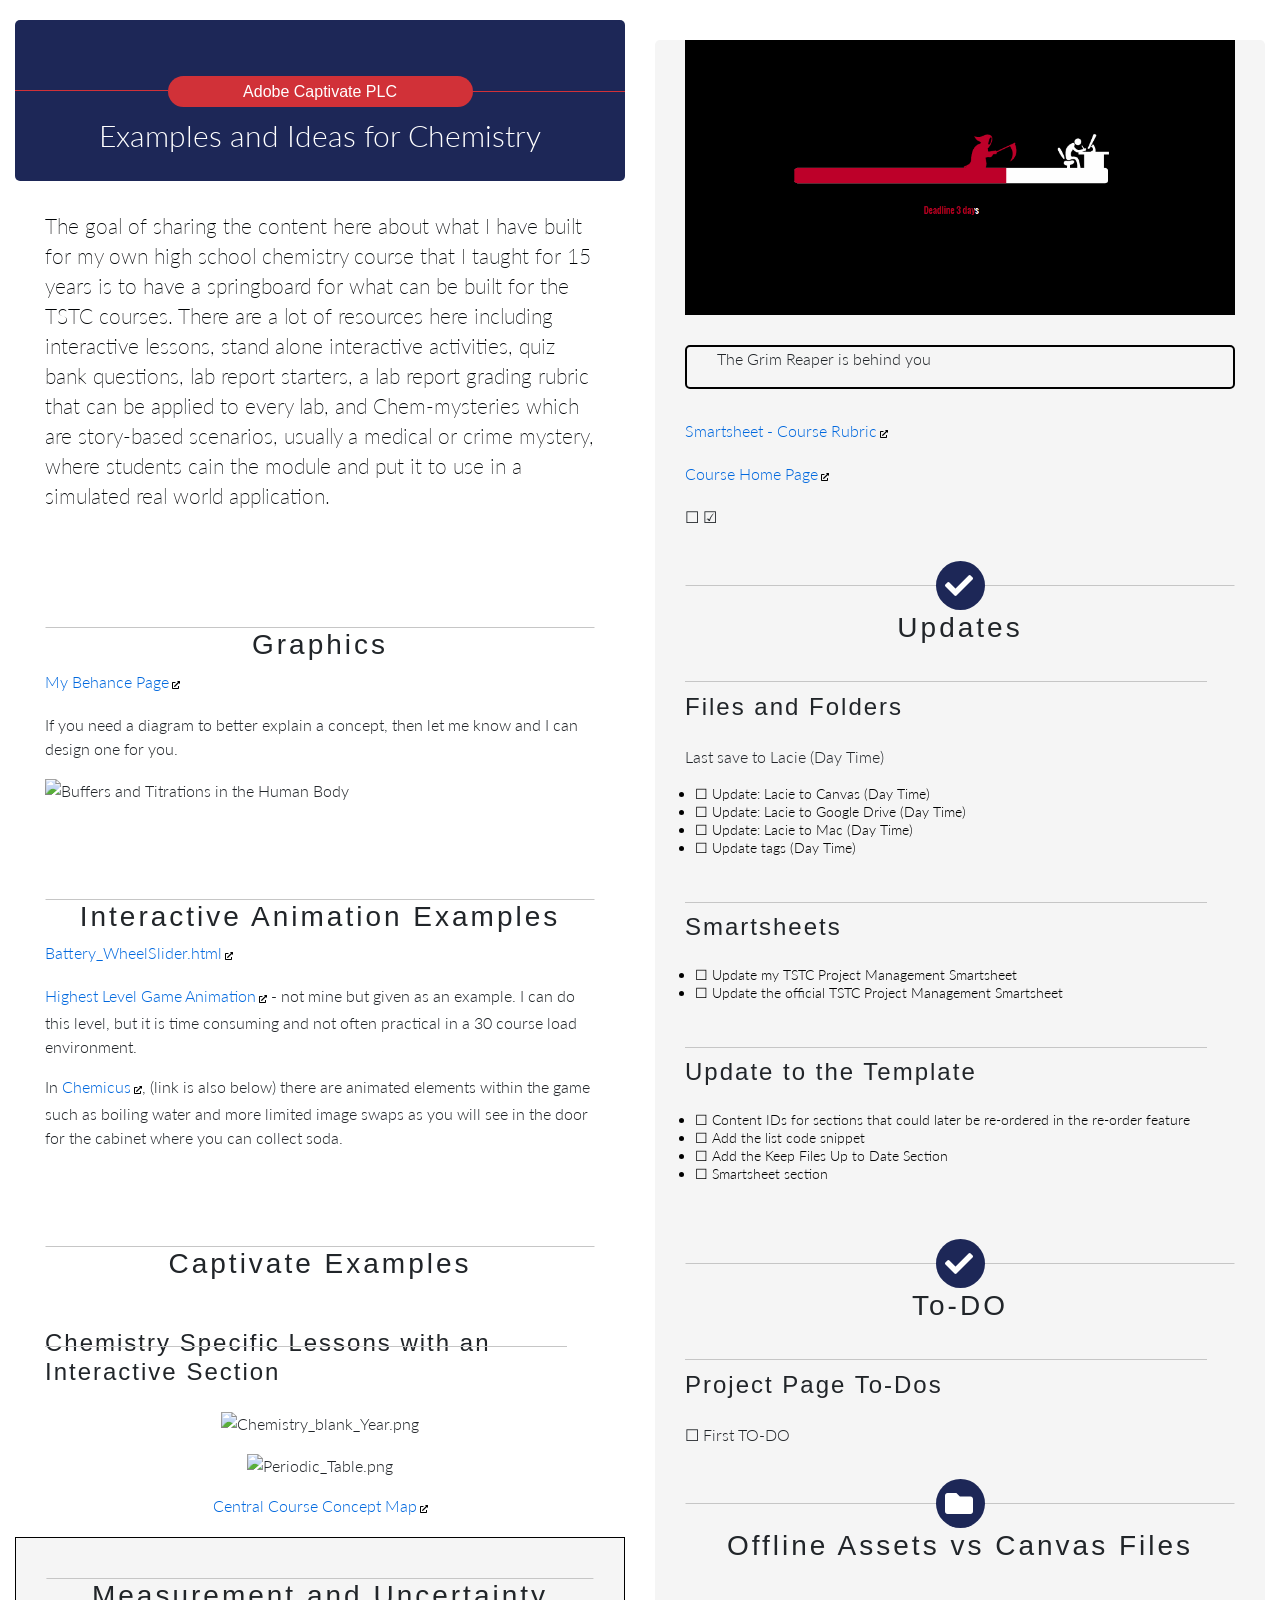
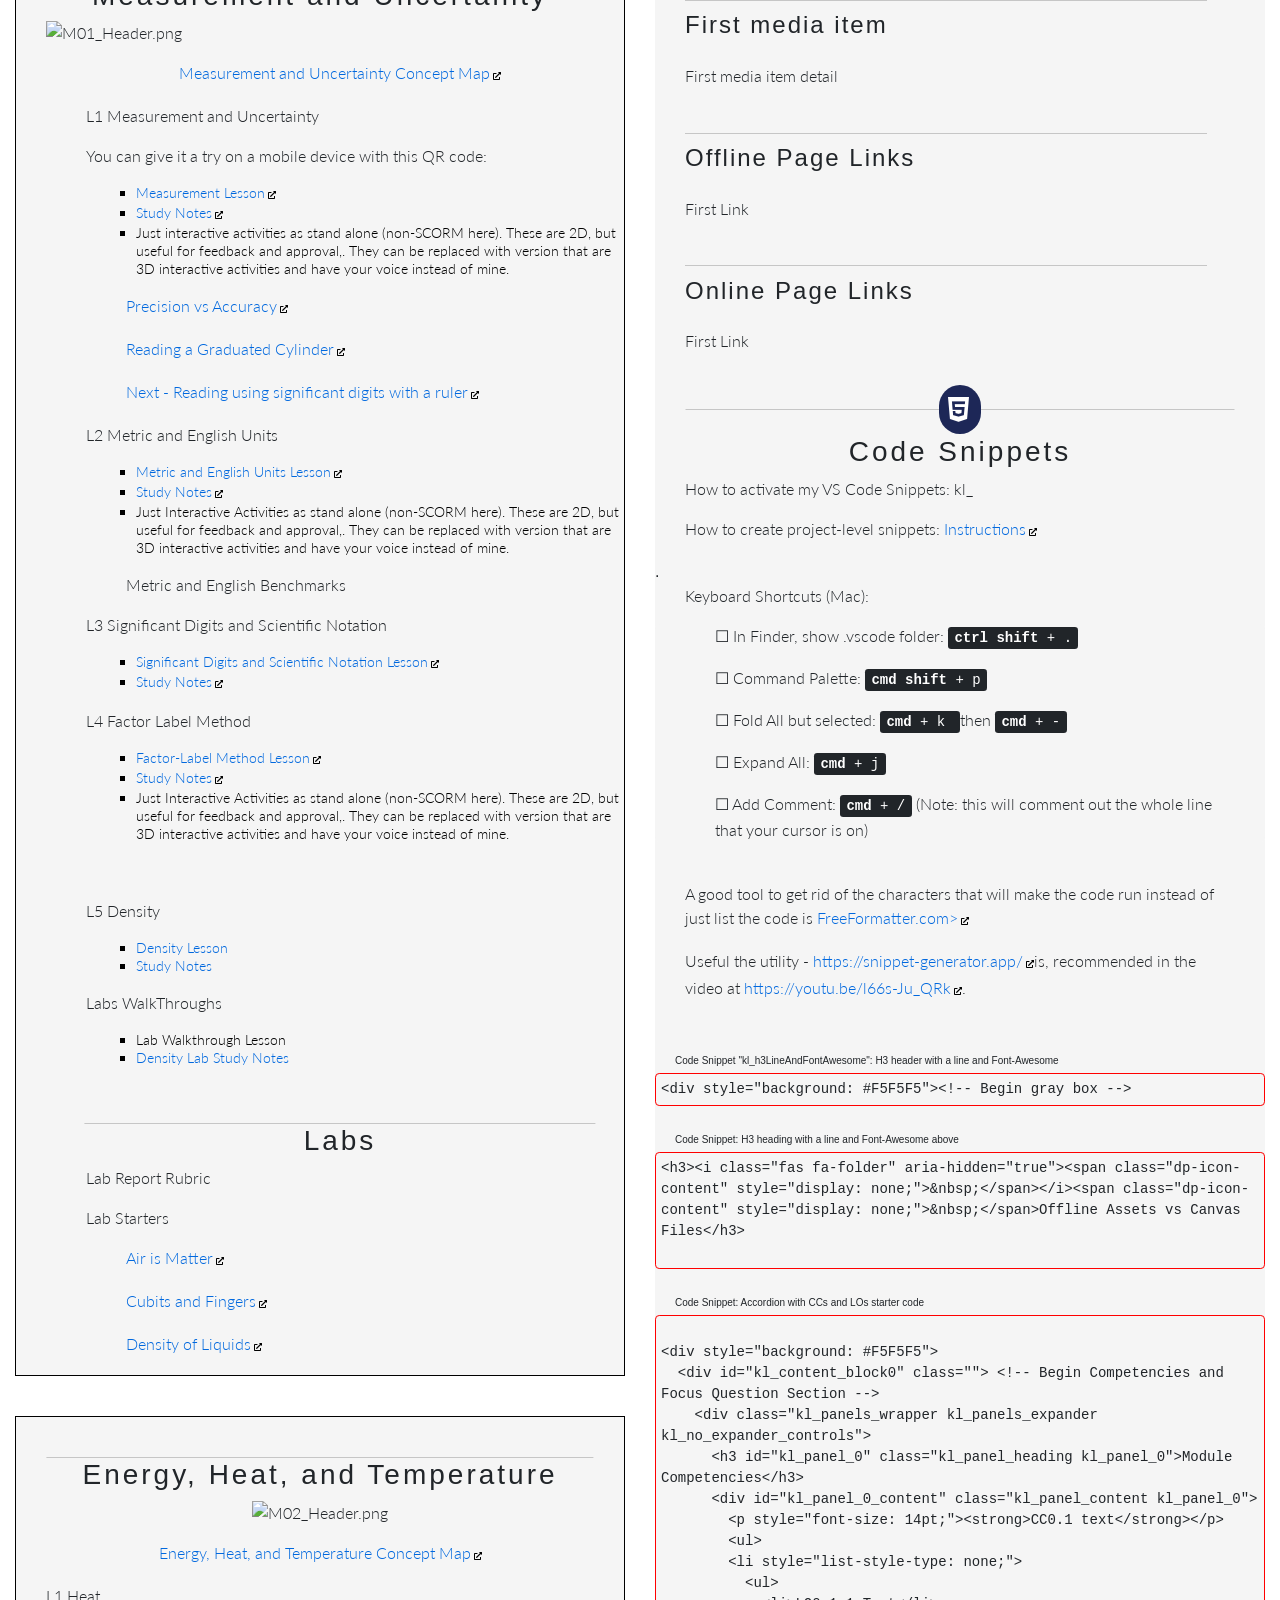
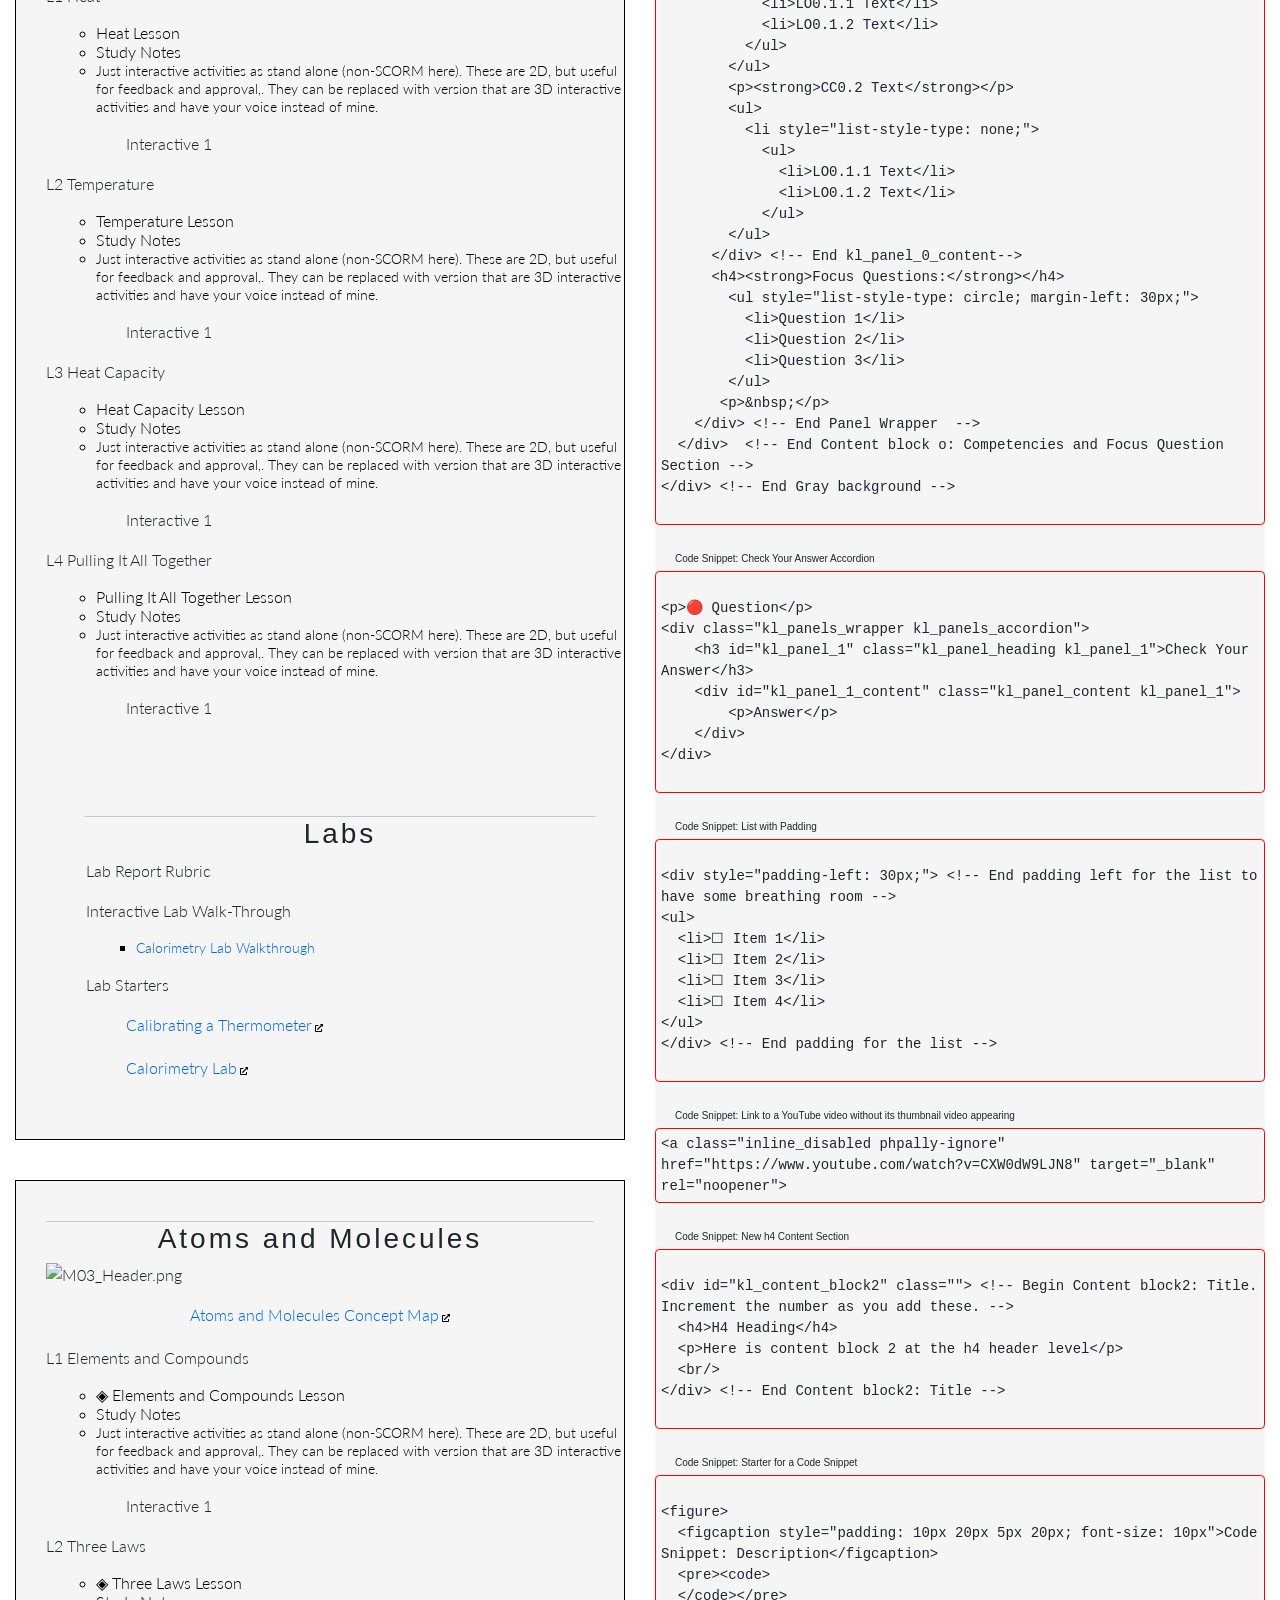
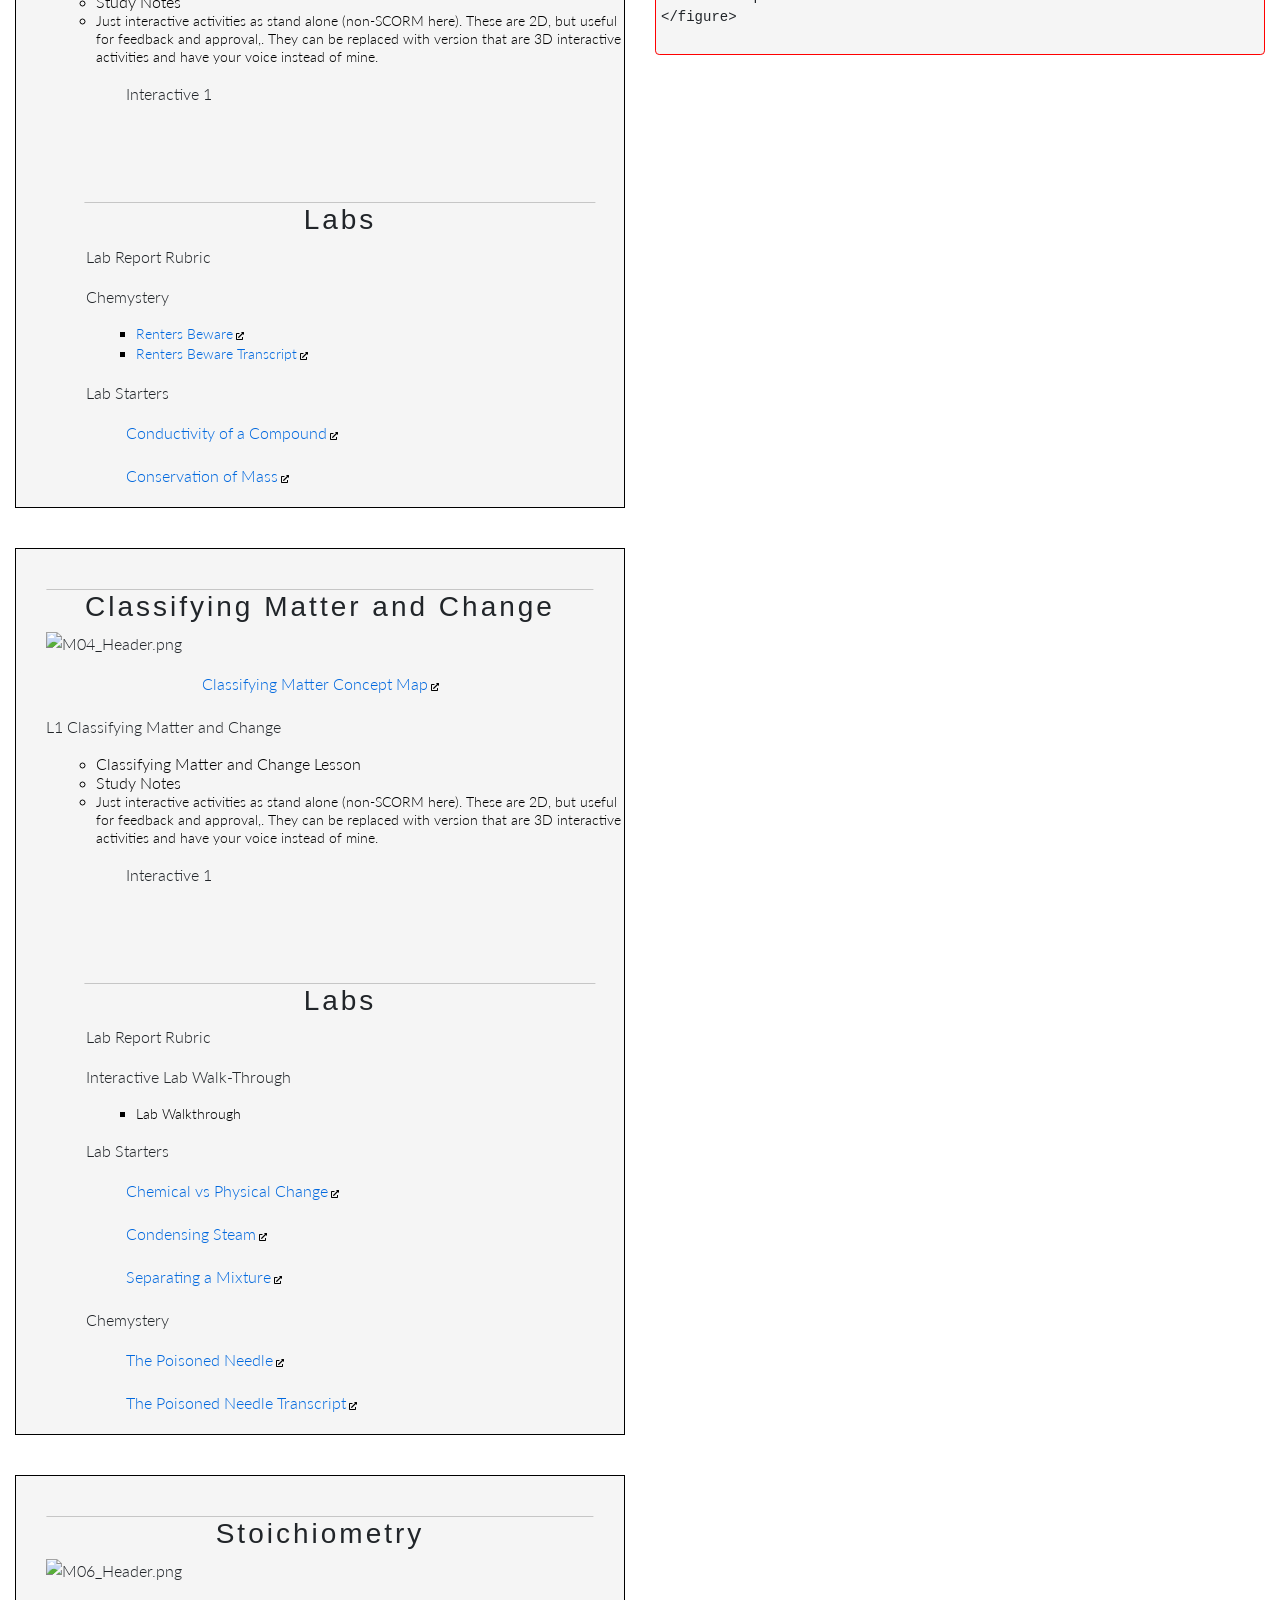
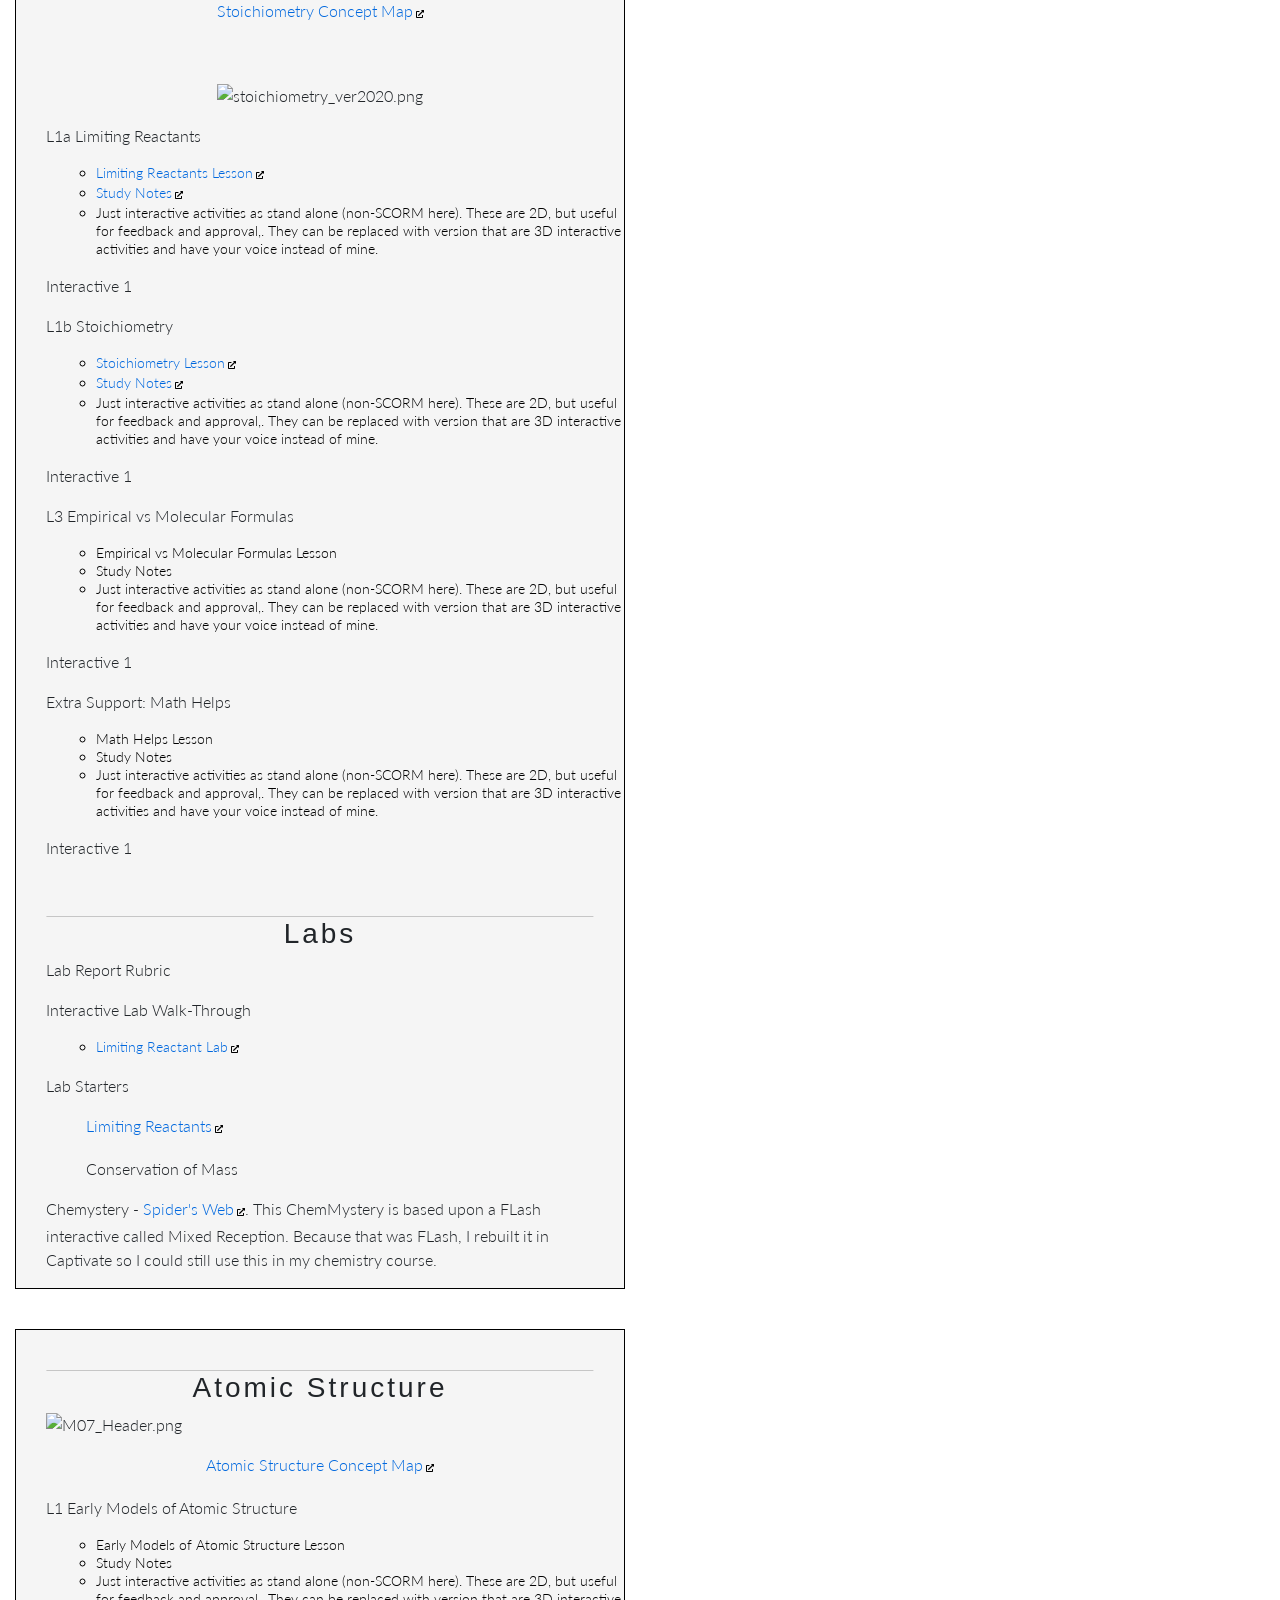
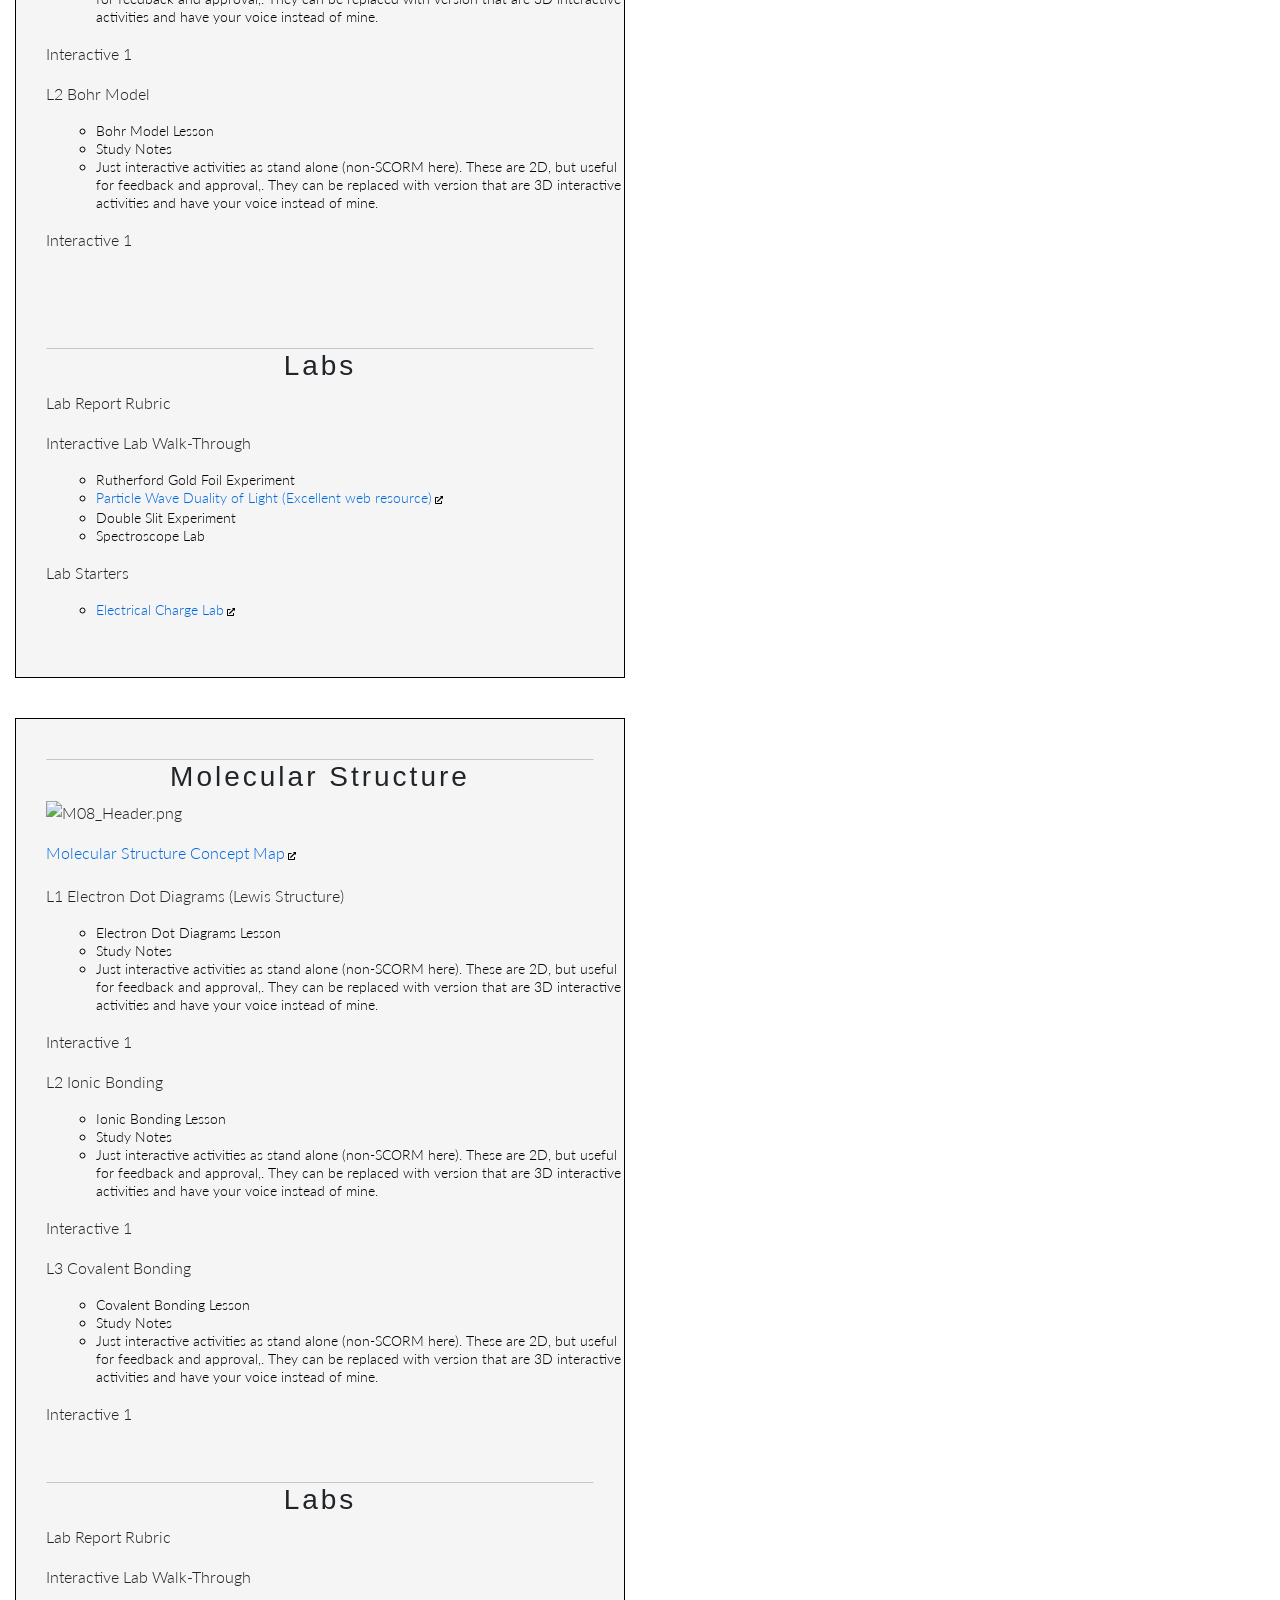
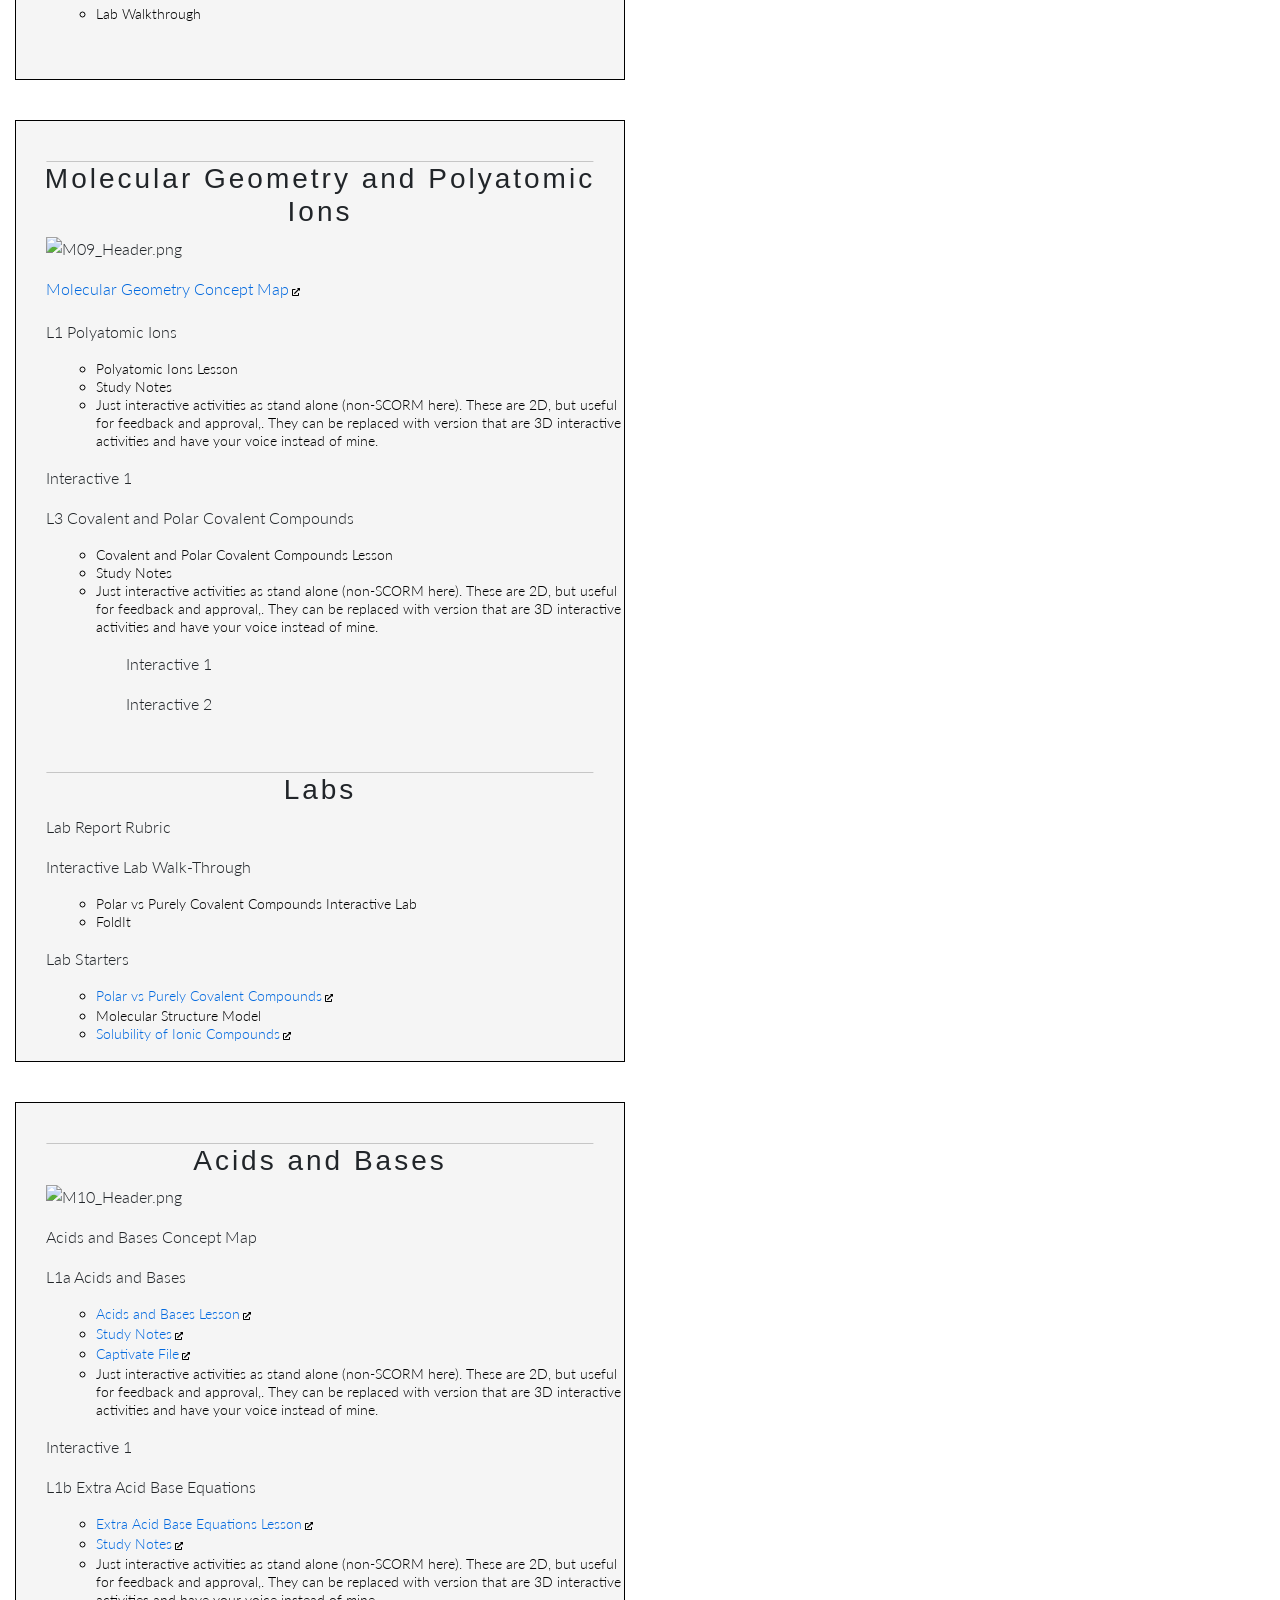
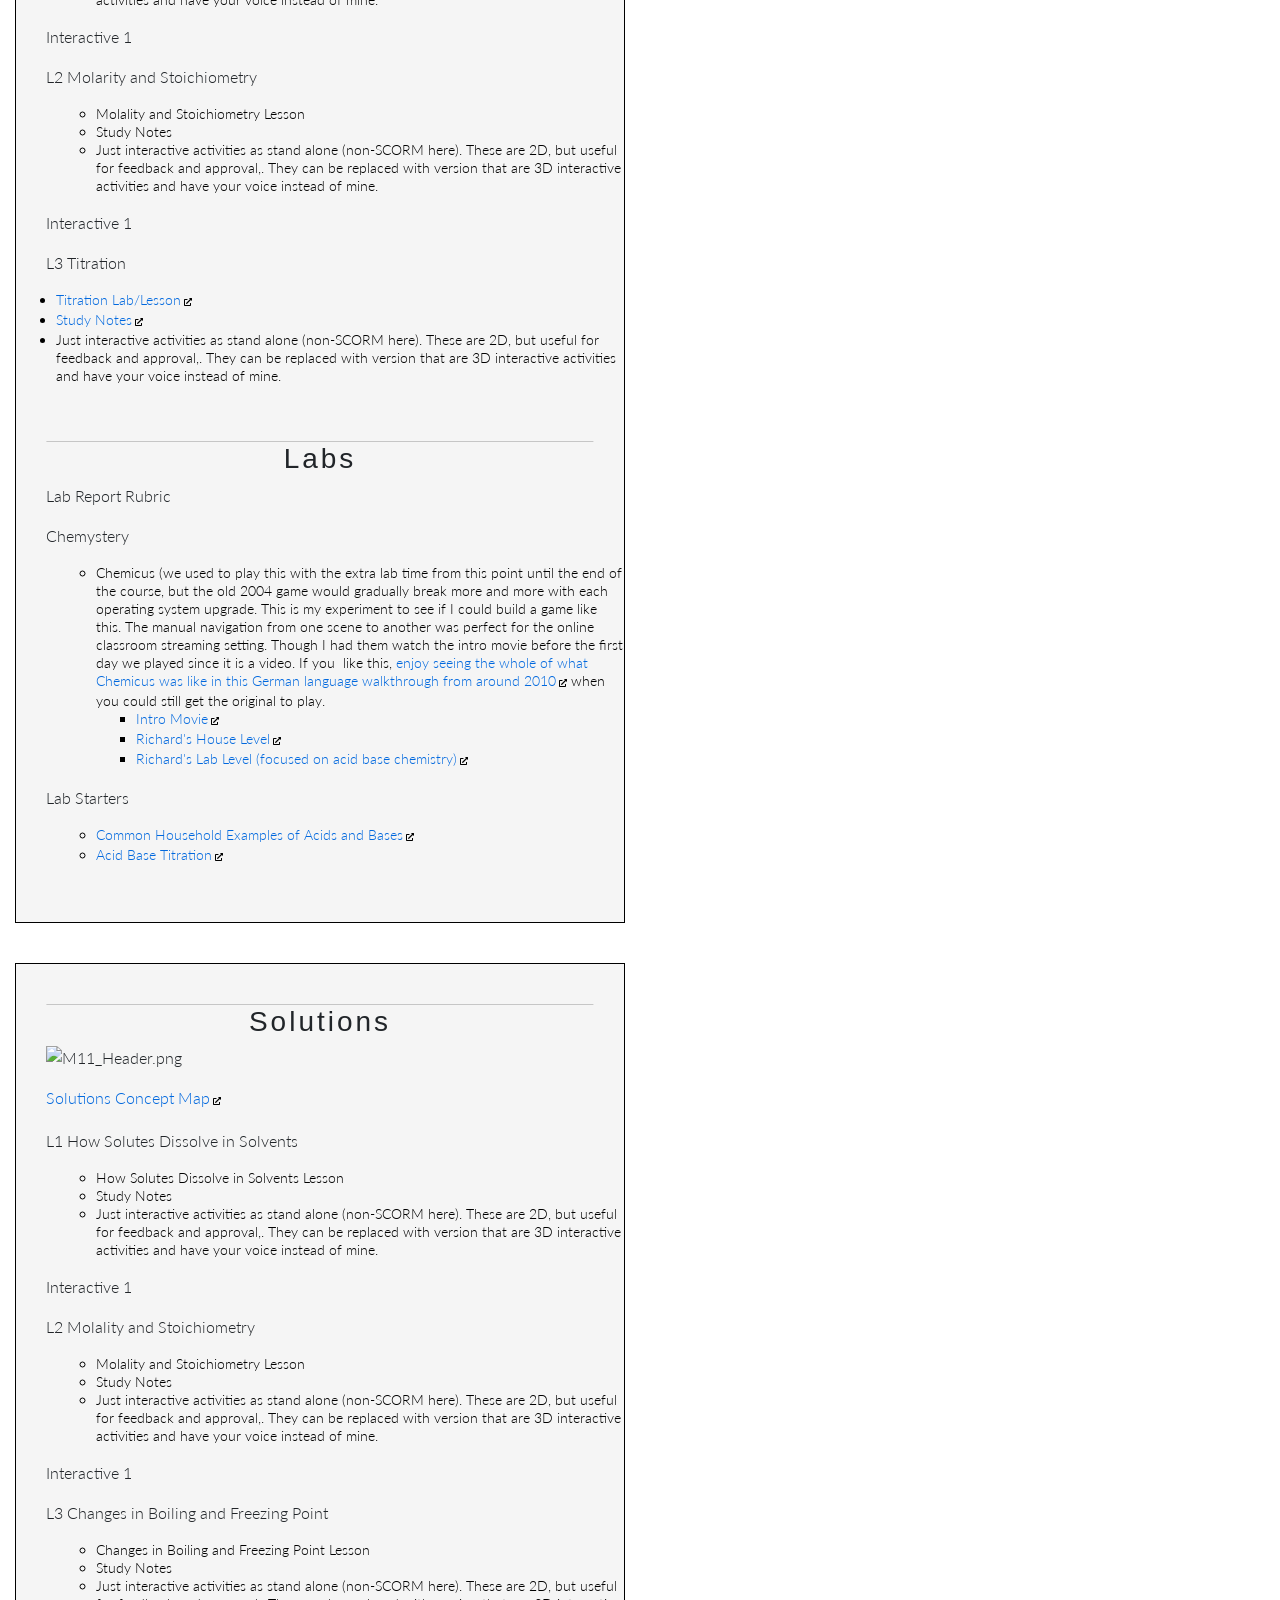
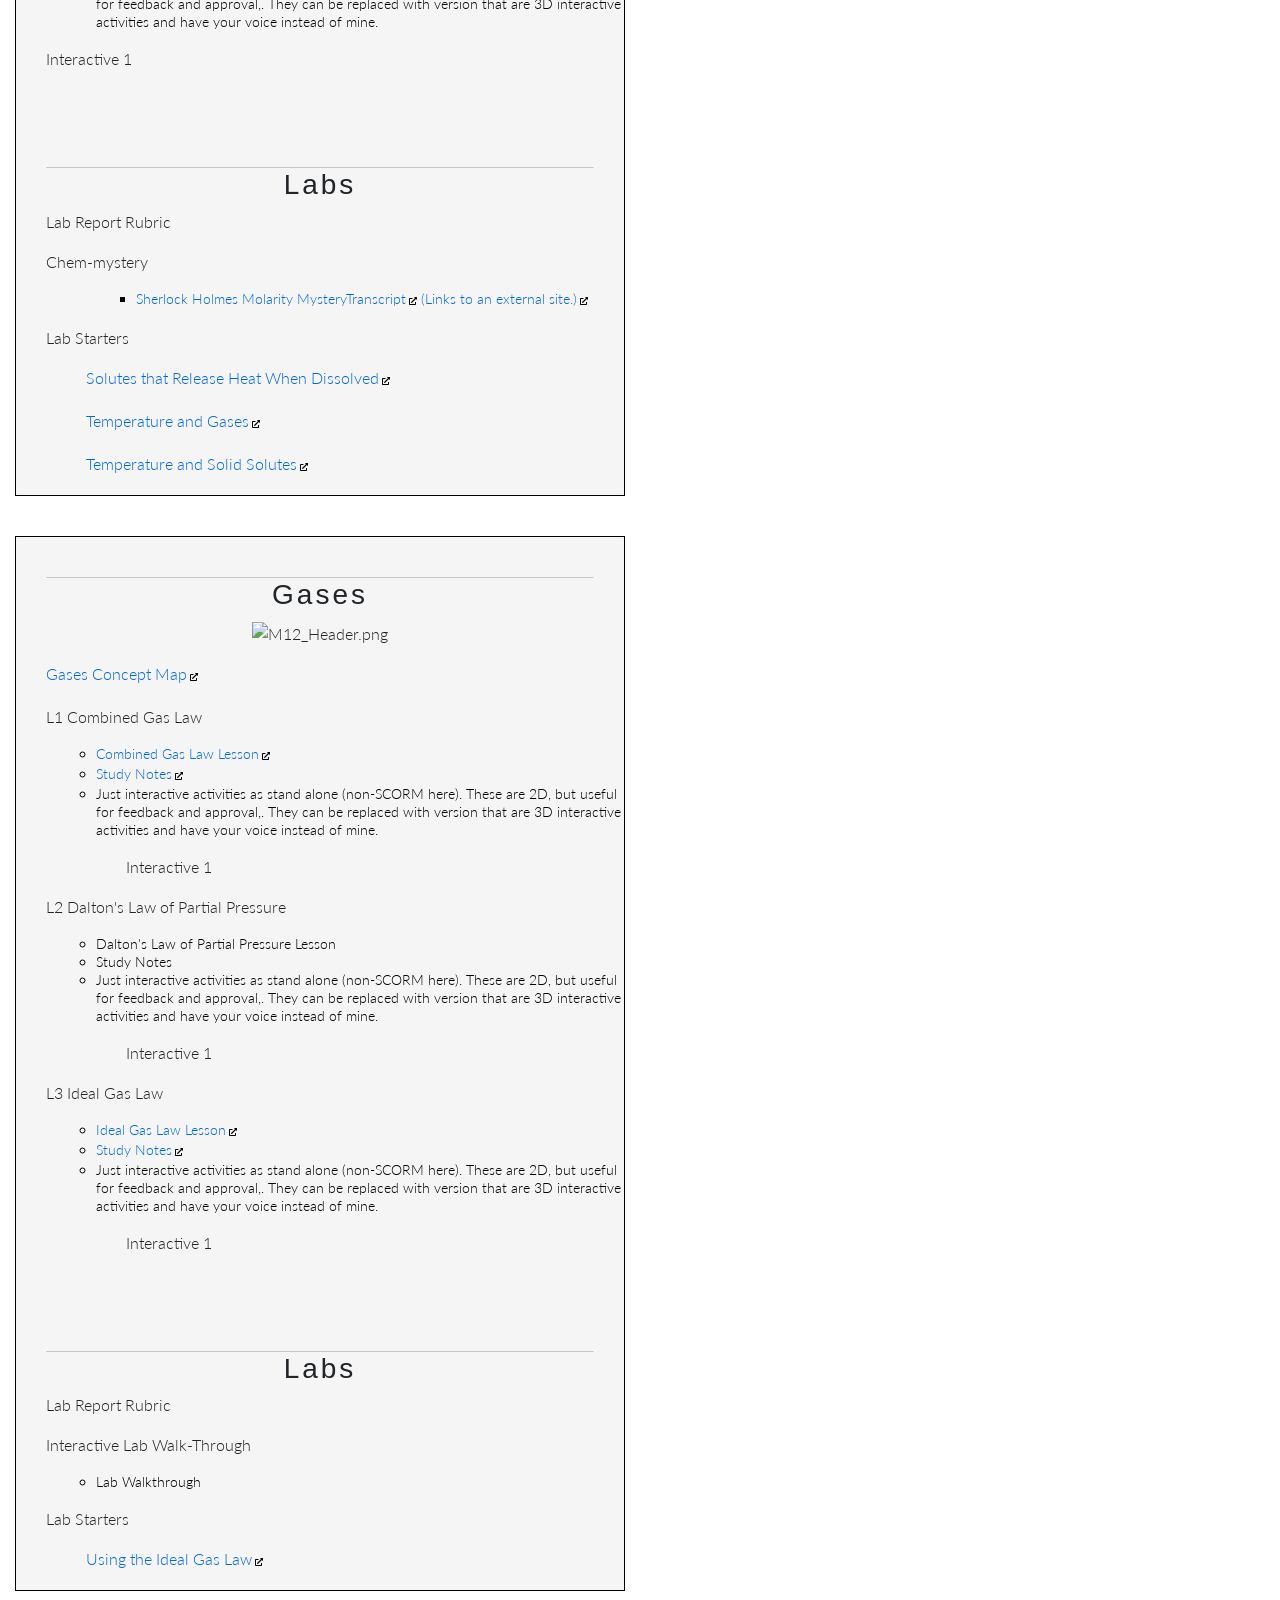
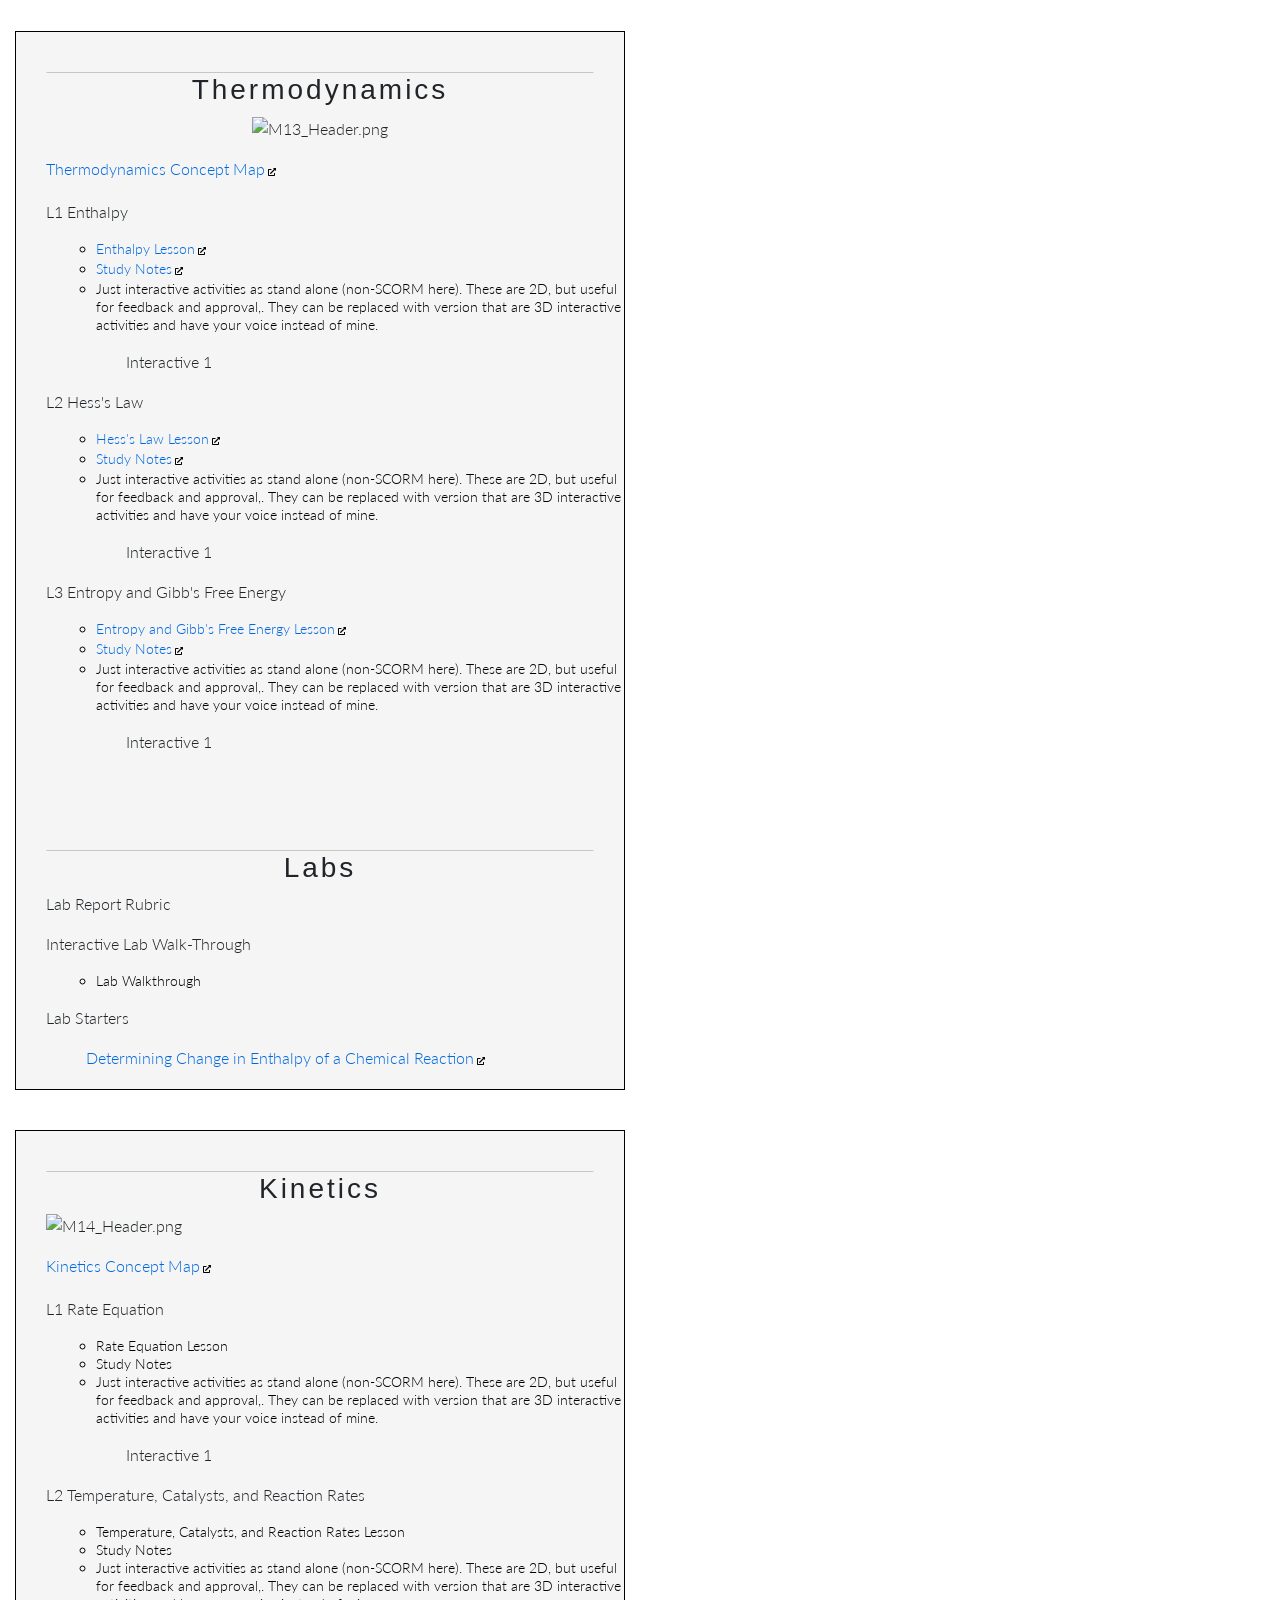
==== commit 8ffa8b3e: "Fix CSS path references for proper styling" ====
--- a/index.html
+++ b/index.html
@@ -7,8 +7,8 @@
     <meta name="viewport" content="width=device-width, initial-scale=1, shrink-to-fit=no">
 	  <title>Examples and Ideas for Chemistry</title>
     <!-- Connect to CSS Style Sheets that are local so my page can run offline too -->
-      <link rel="stylesheet" href="/style/my.css">
-      <link rel="stylesheet" href="/style/bootstrap.min.css">
+      <link rel="stylesheet" href="style/my.css">
+      <link rel="stylesheet" href="style/bootstrap.min.css">
     <!-- fConnect to online CSS Style Sheets until I get working offline ones in place -->
       <link rel="stylesheet" href="https://use.fontawesome.com/releases/v5.15.4/css/all.css" integrity="sha384-DyZ88mC6Up2uqS4h/KRgHuoeGwBcD4Ng9SiP4dIRy0EXTlnuz47vAwmeGwVChigm" crossorigin="anonymous"/> <!-- verified to work when there is internet access. To select a theme, pick a favorite from https://highlightjs.org/static/demo/ and then go to the files I downloaded in my HTML folder to get the exact name of that css -->
       <link href="https://fonts.googleapis.com/css?family=Lato:300,400,700" rel="stylesheet" type="text/css">
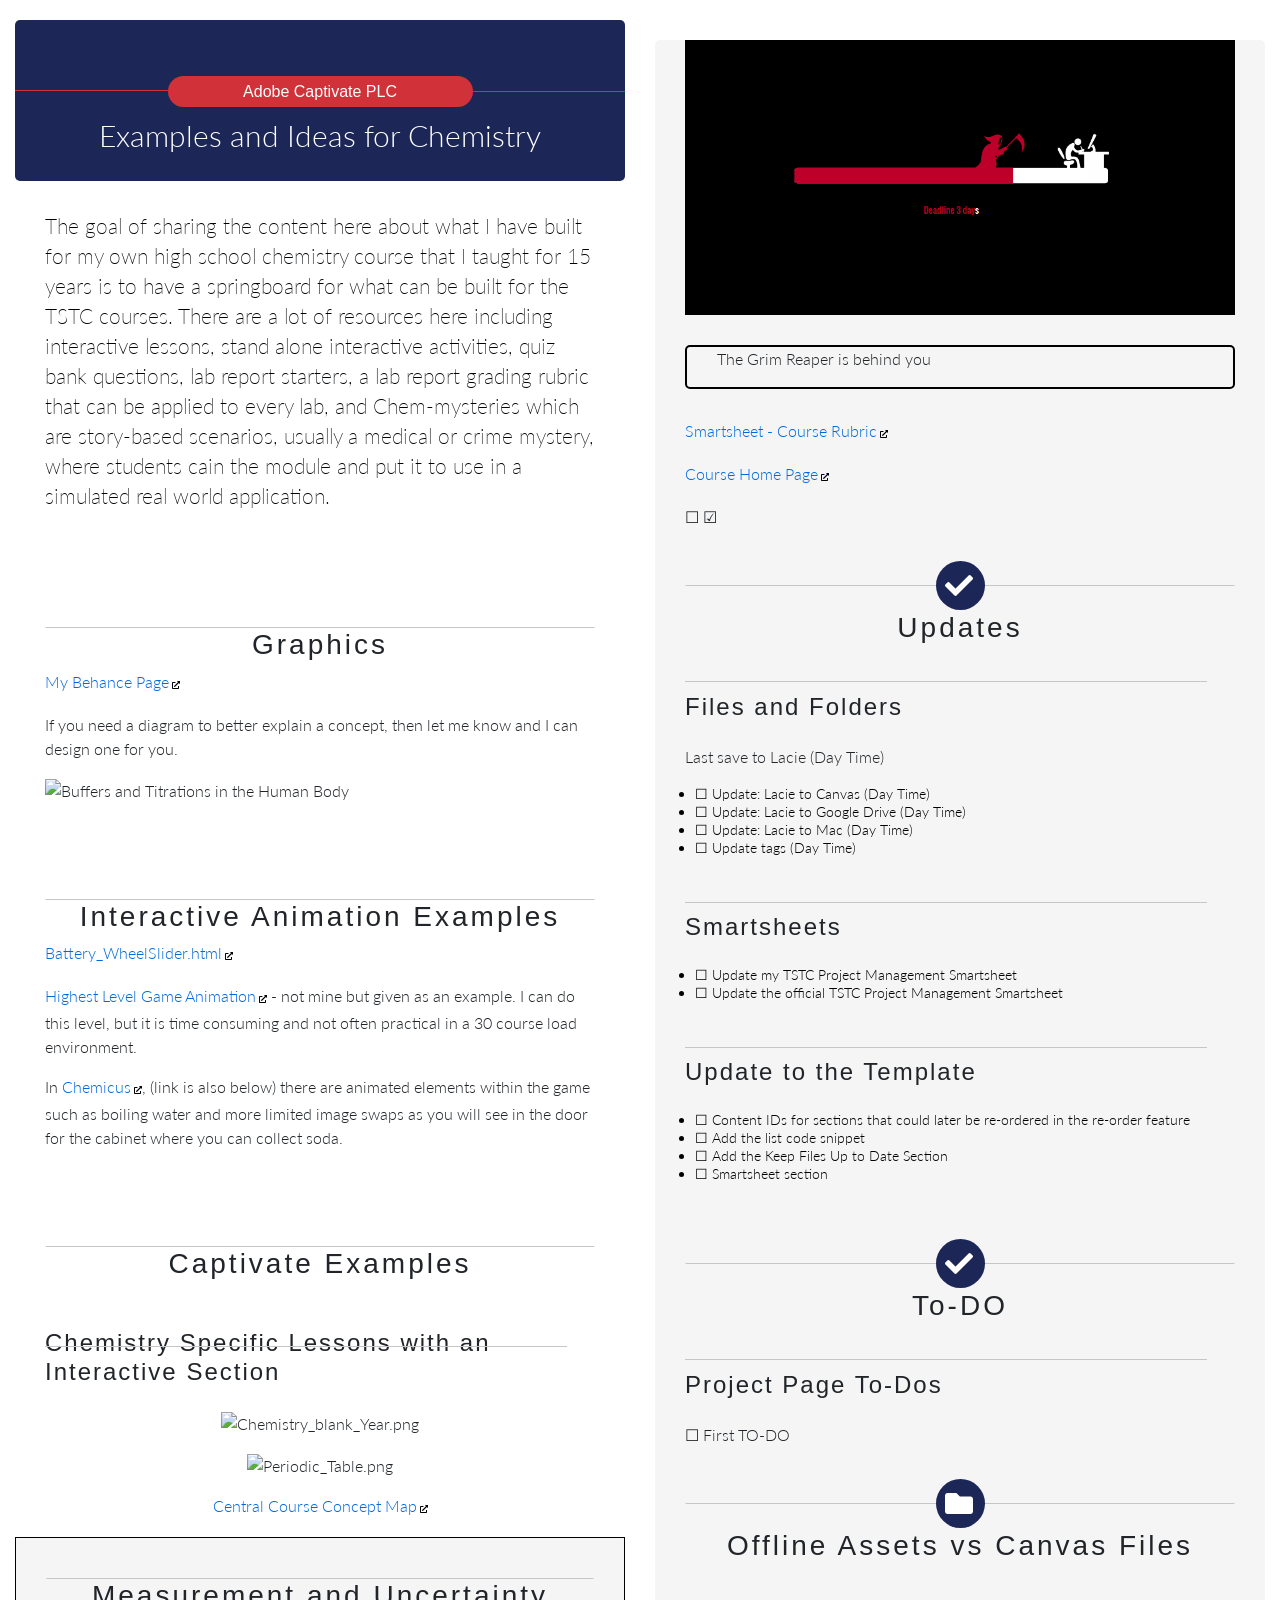
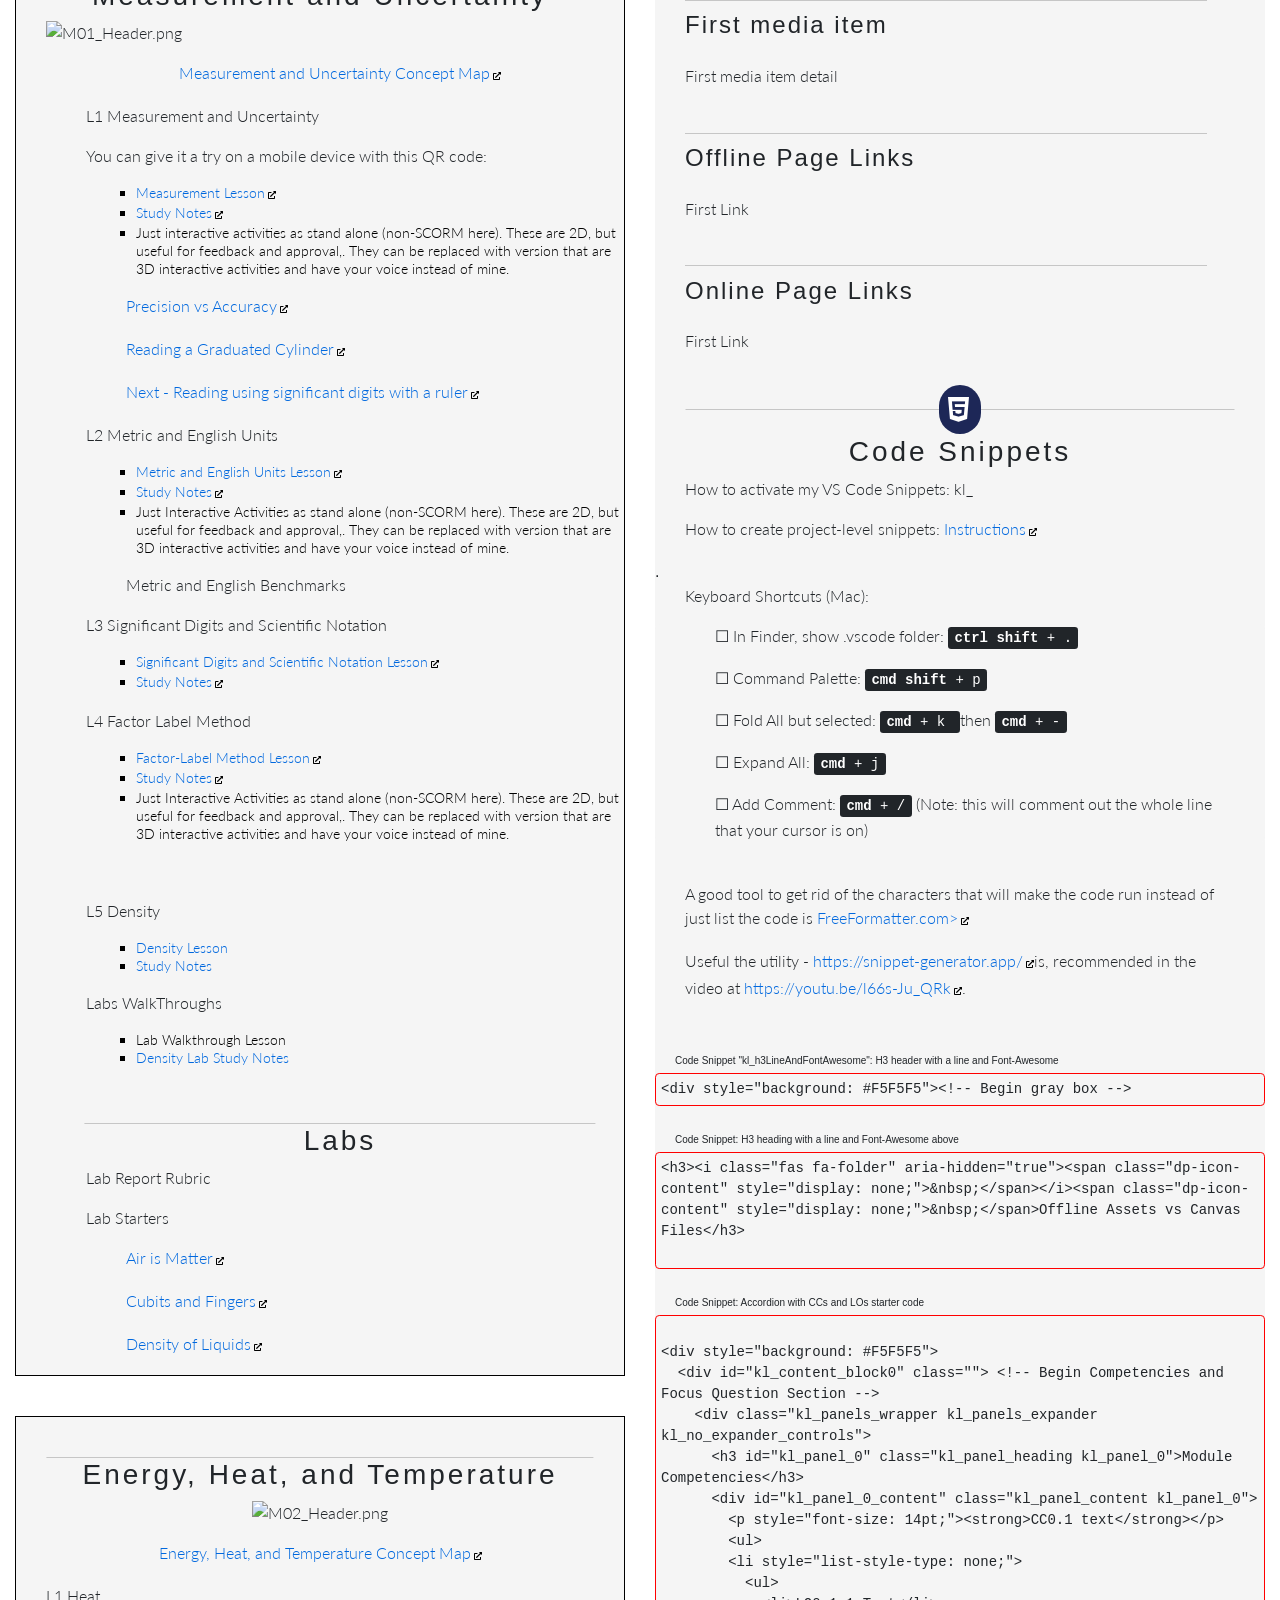
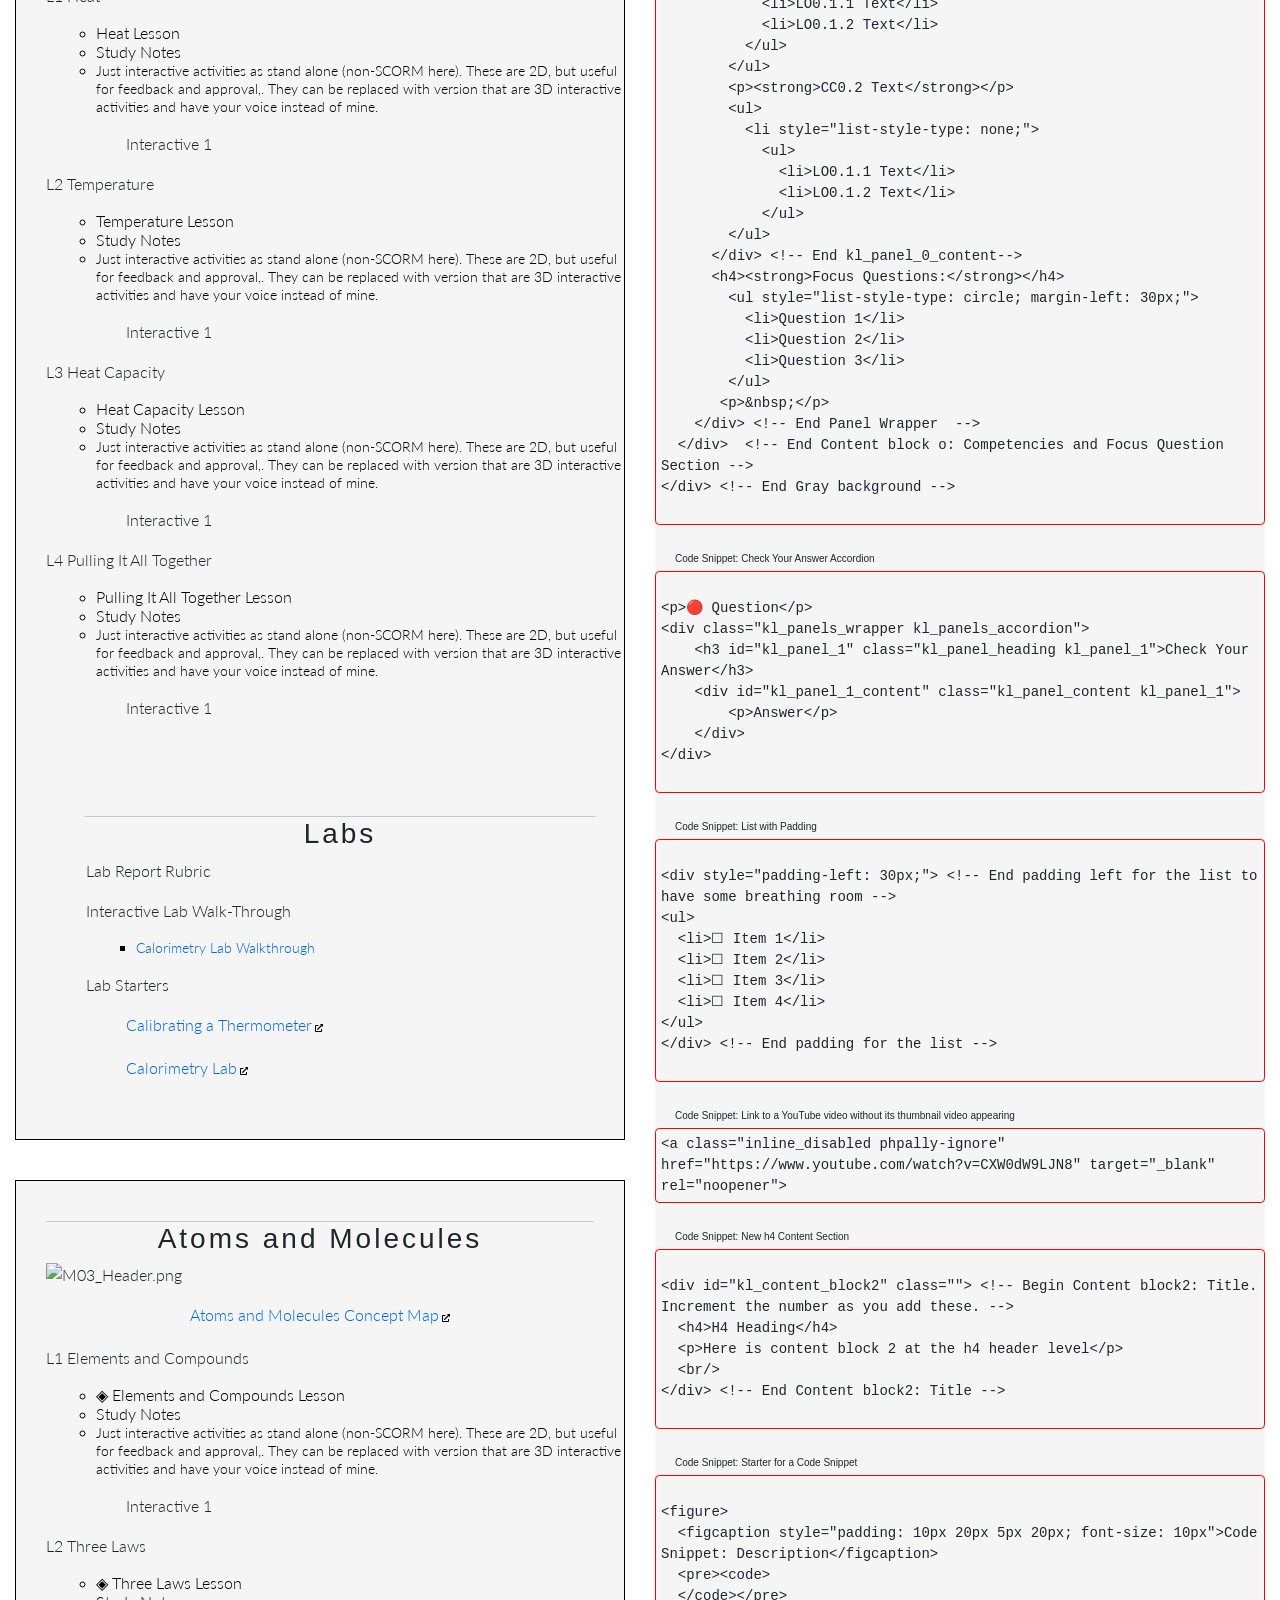
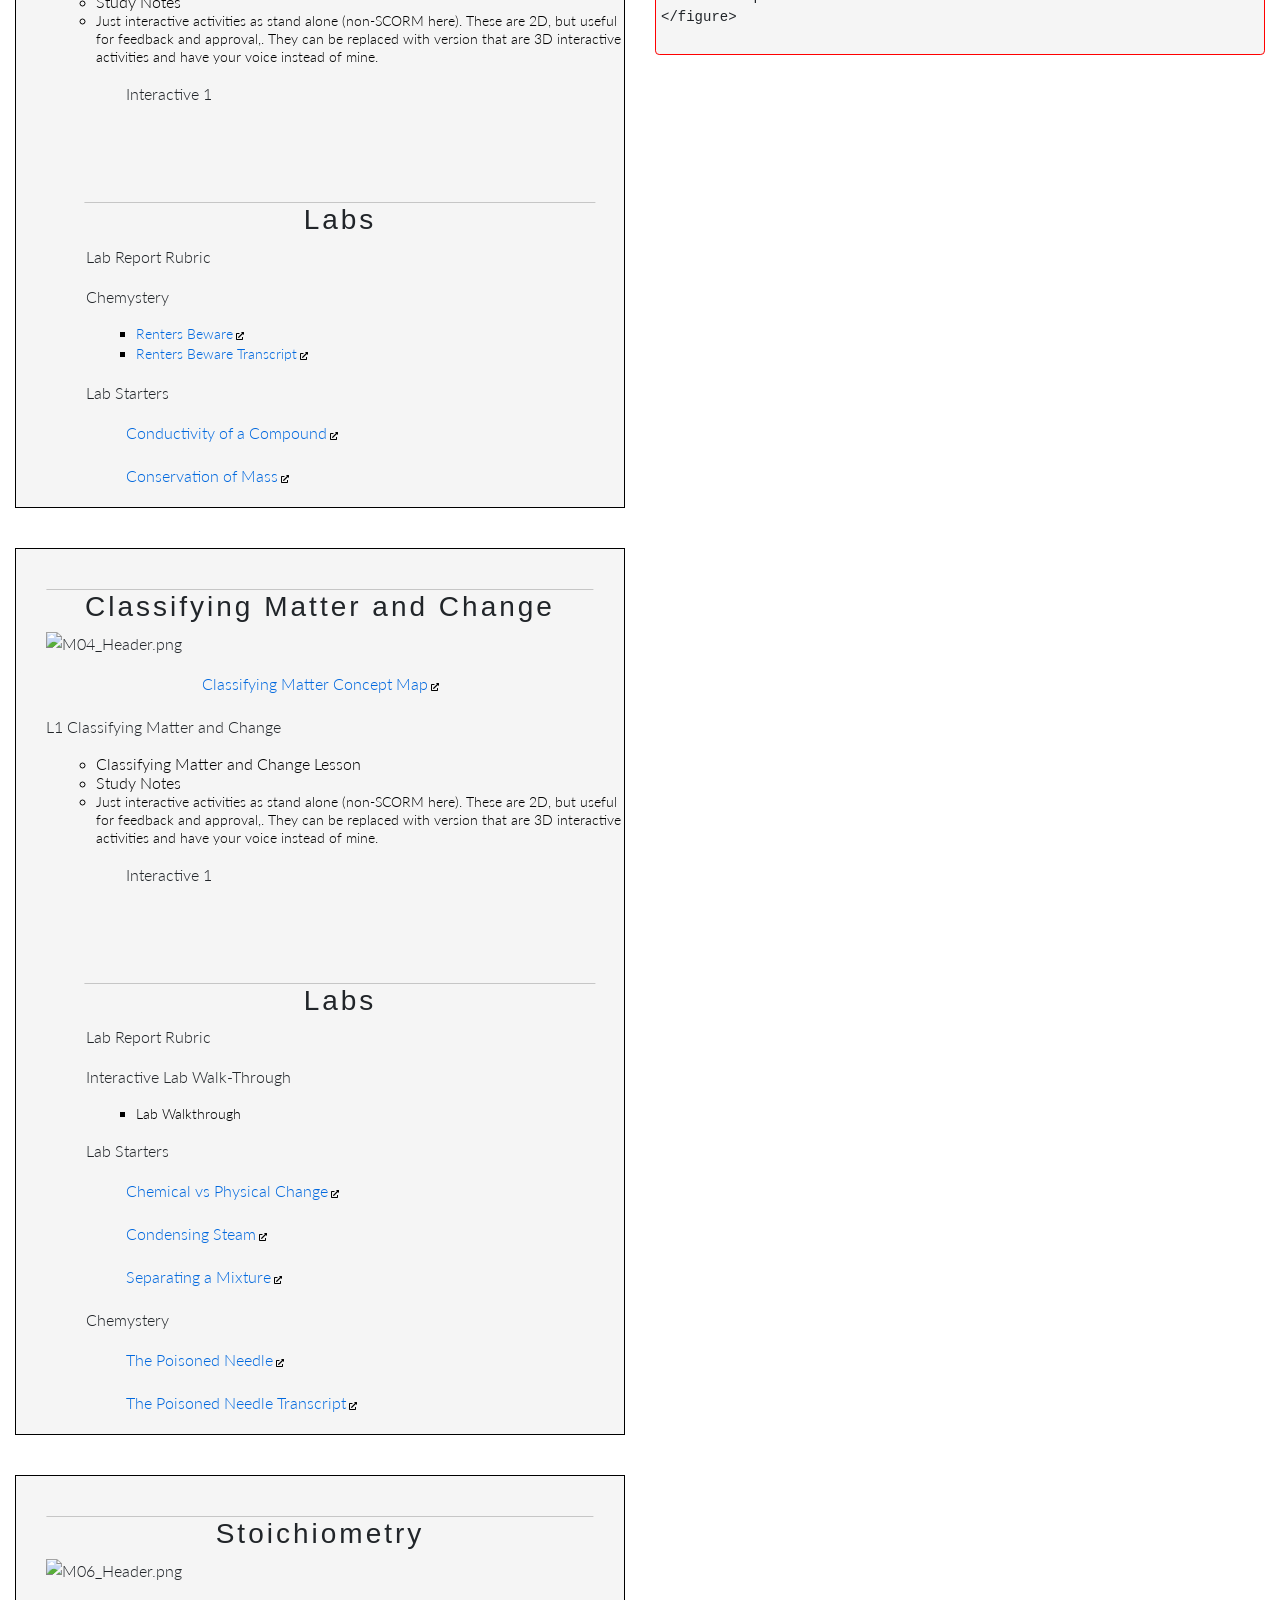
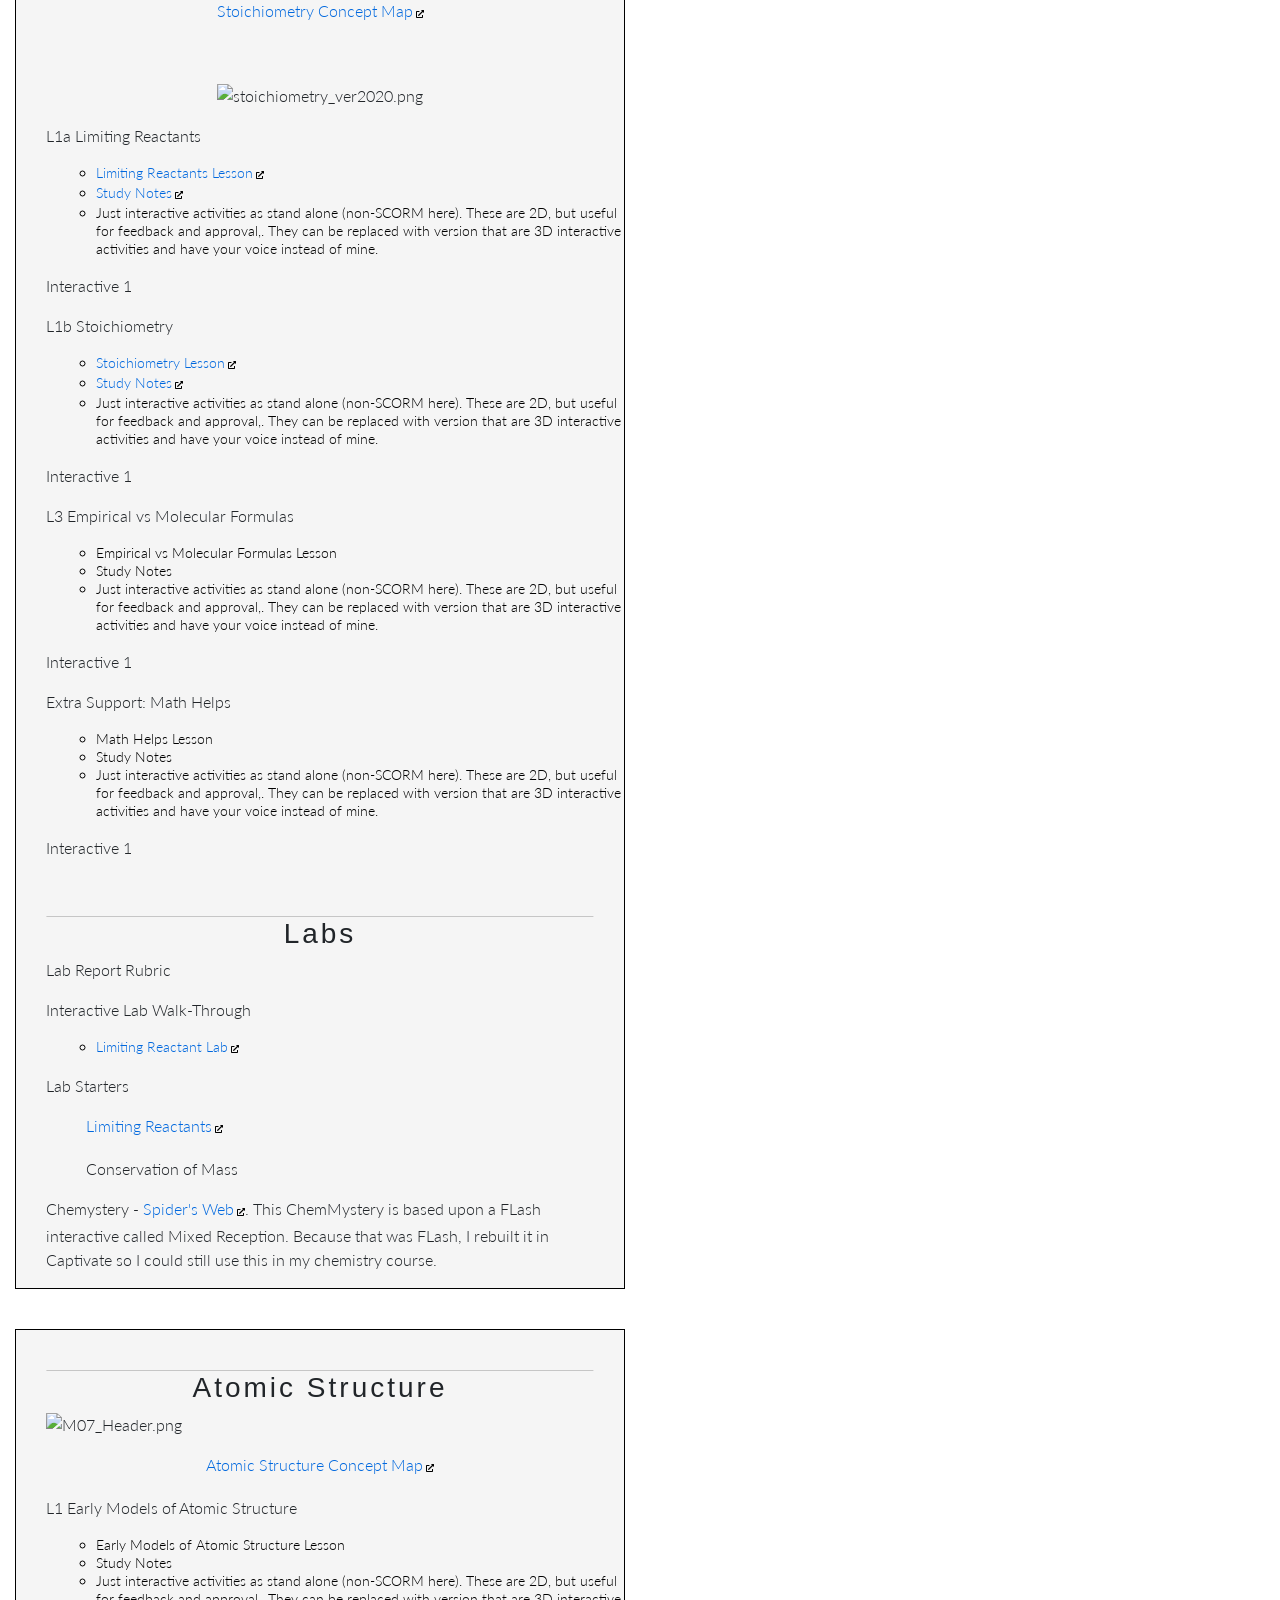
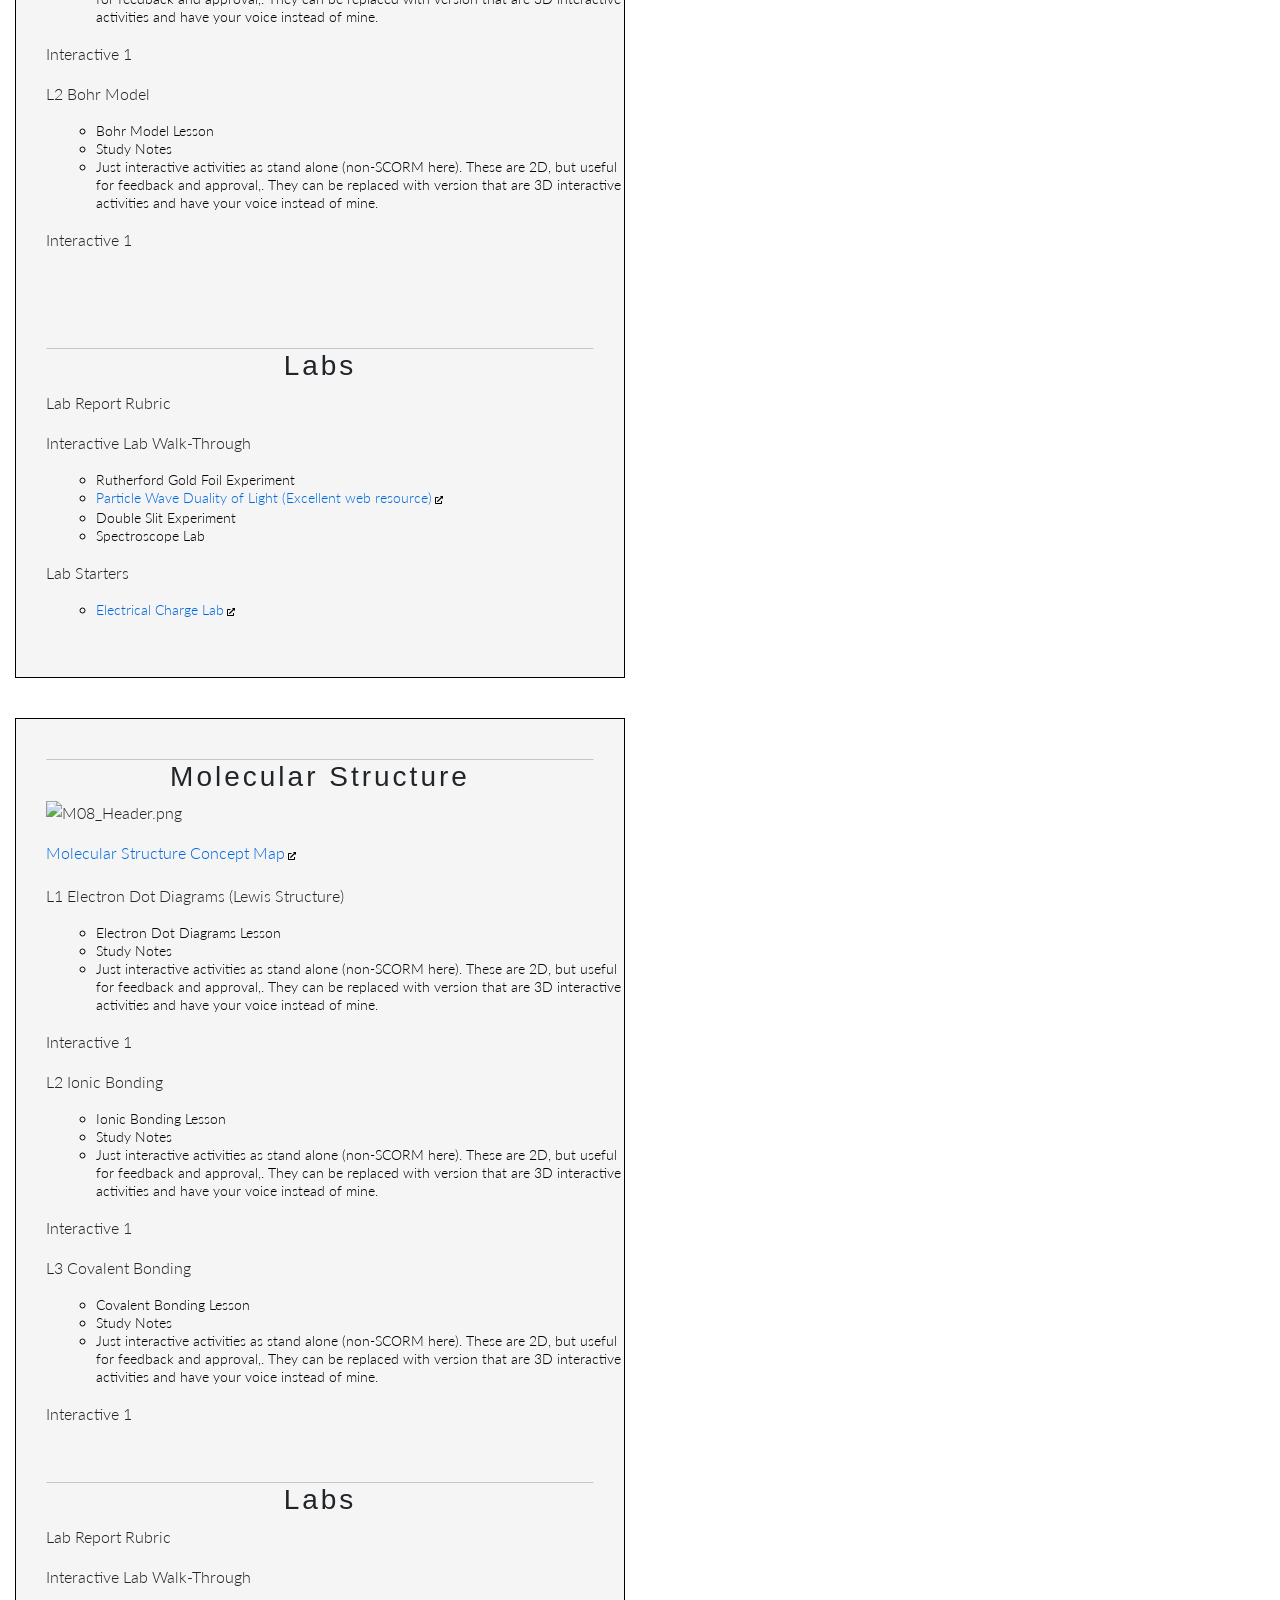
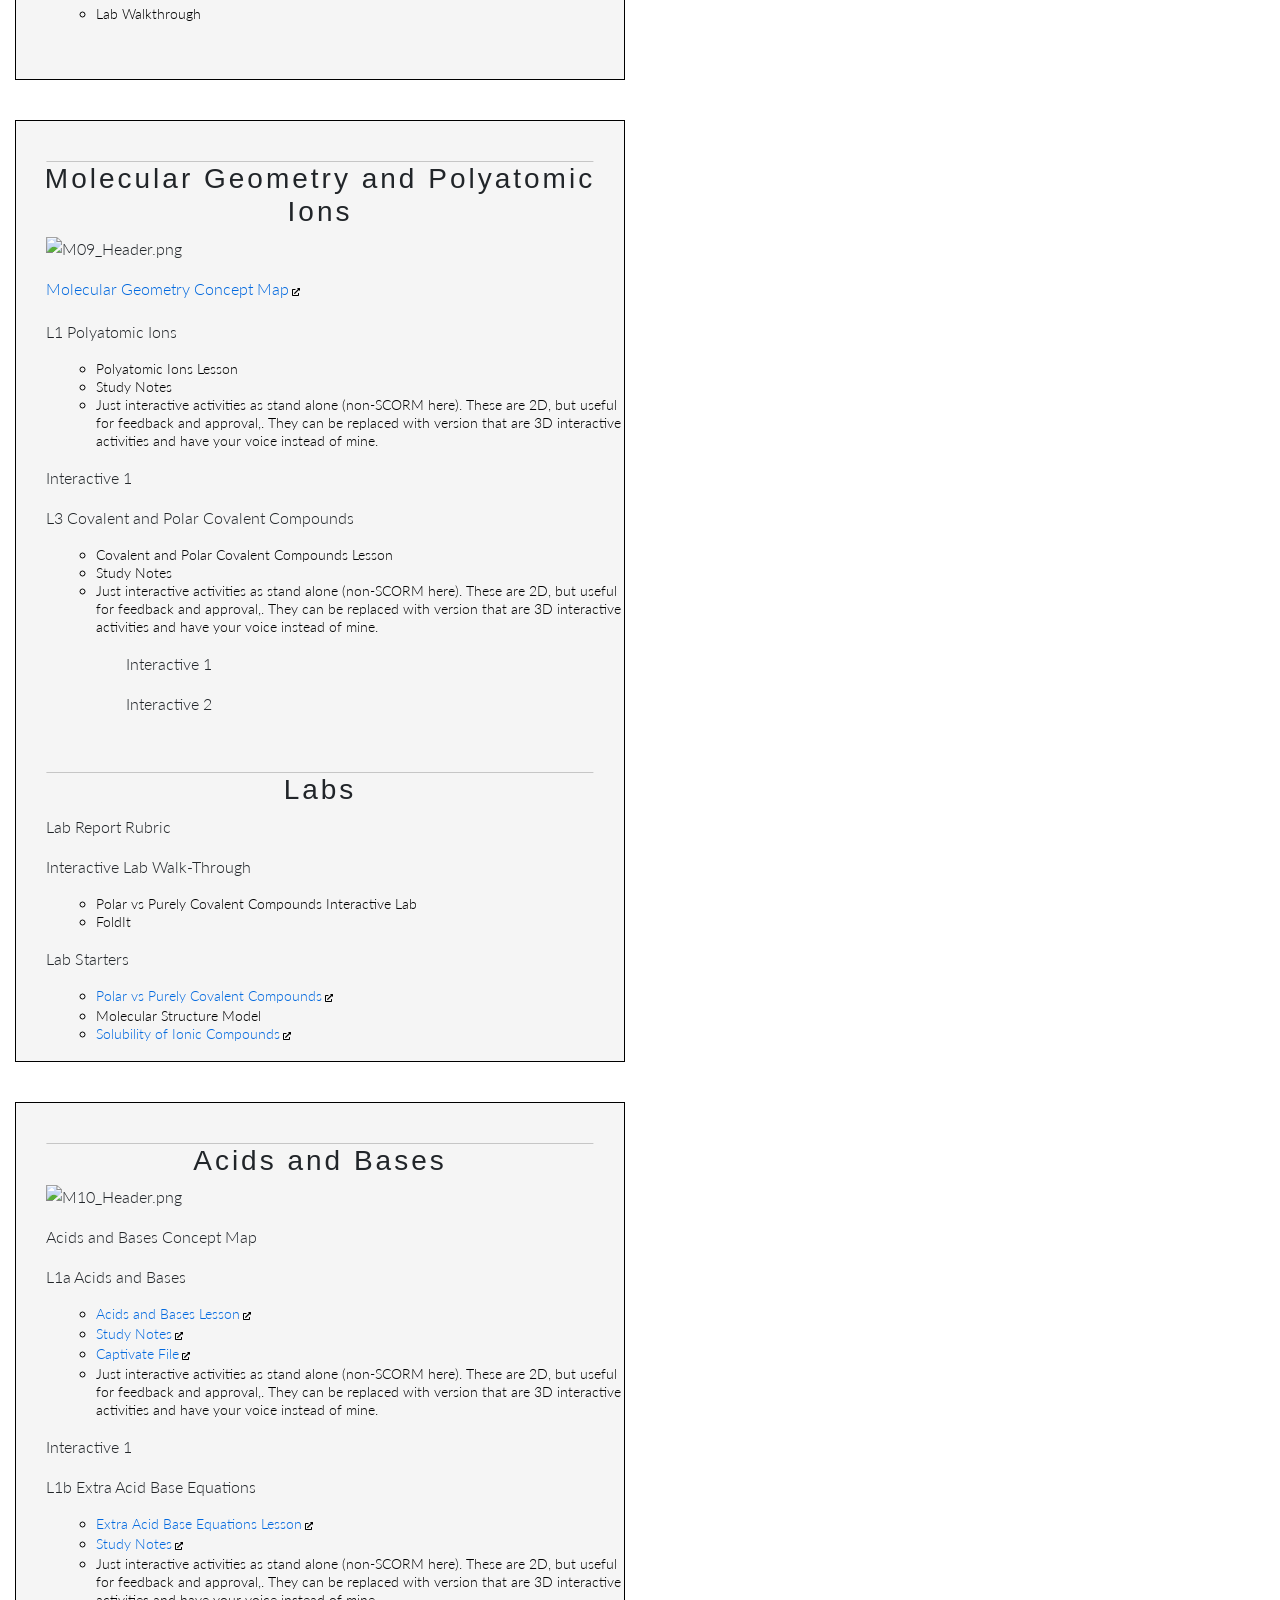
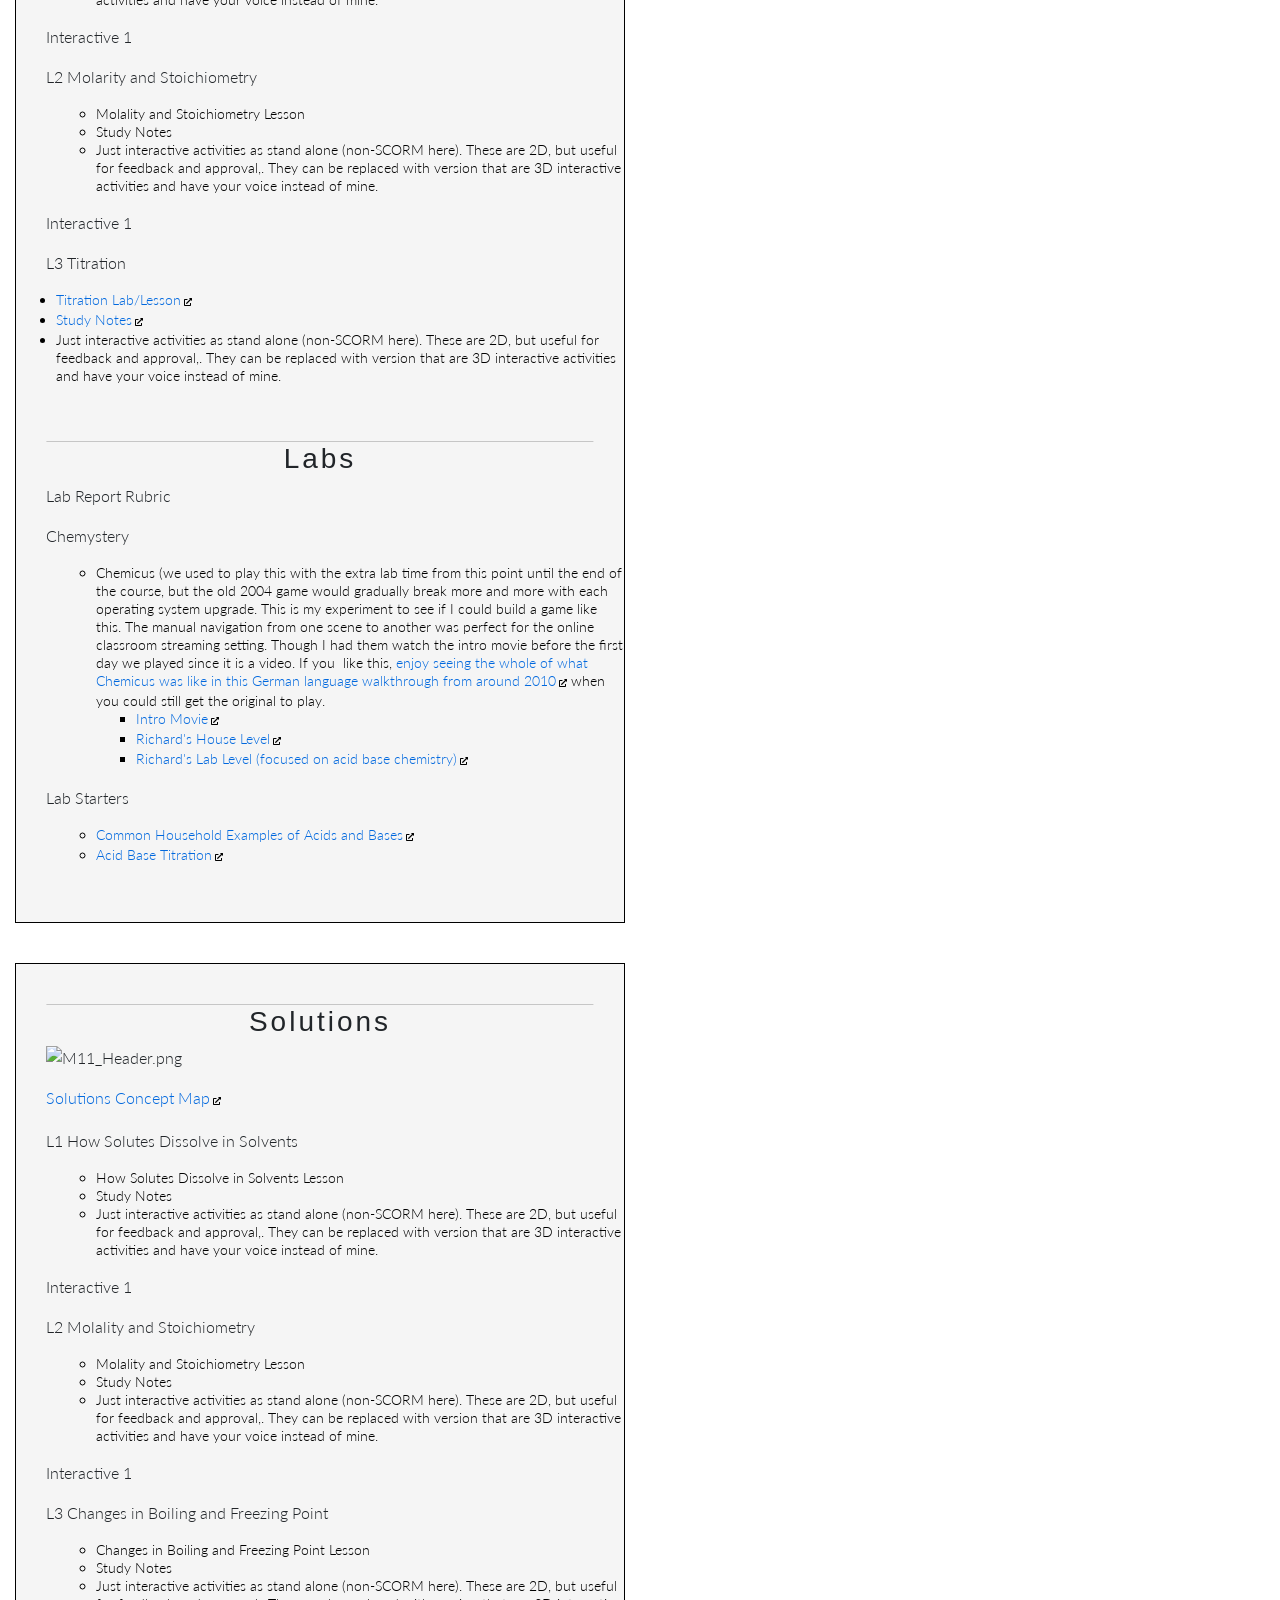
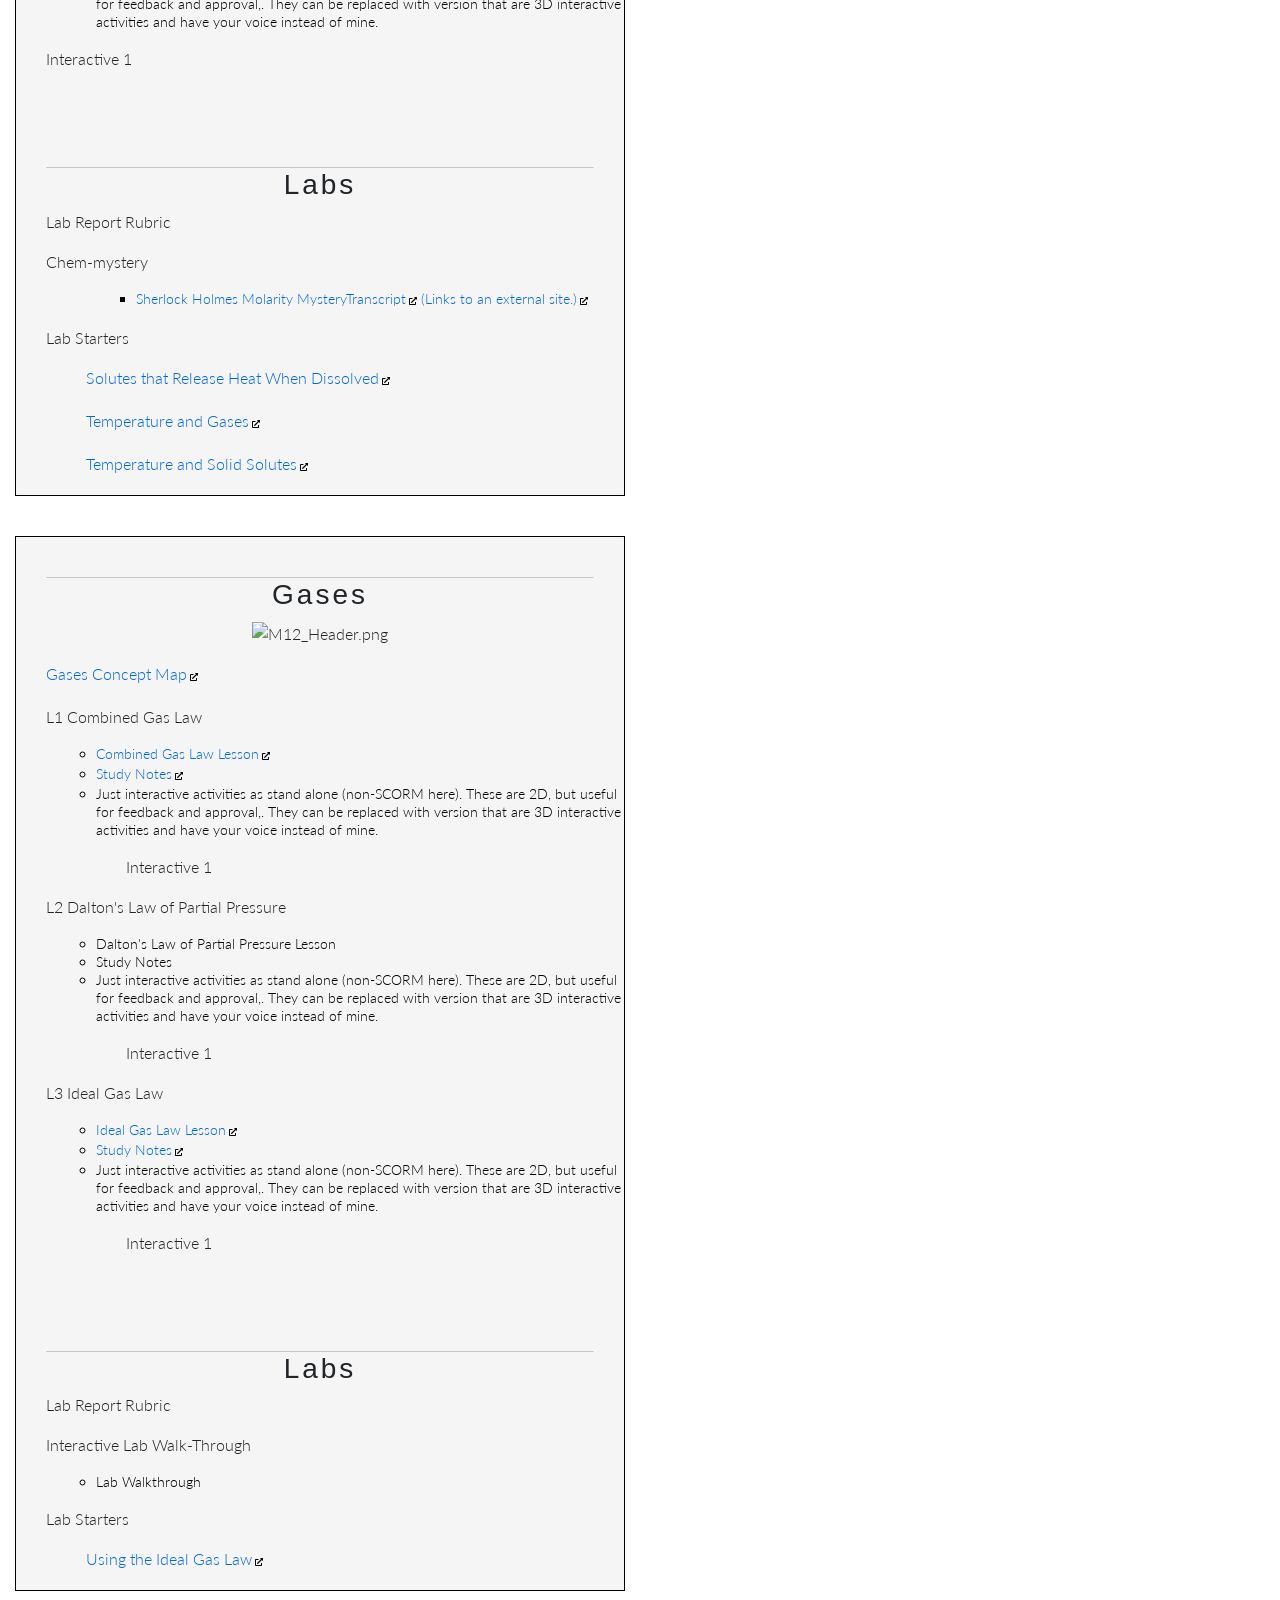
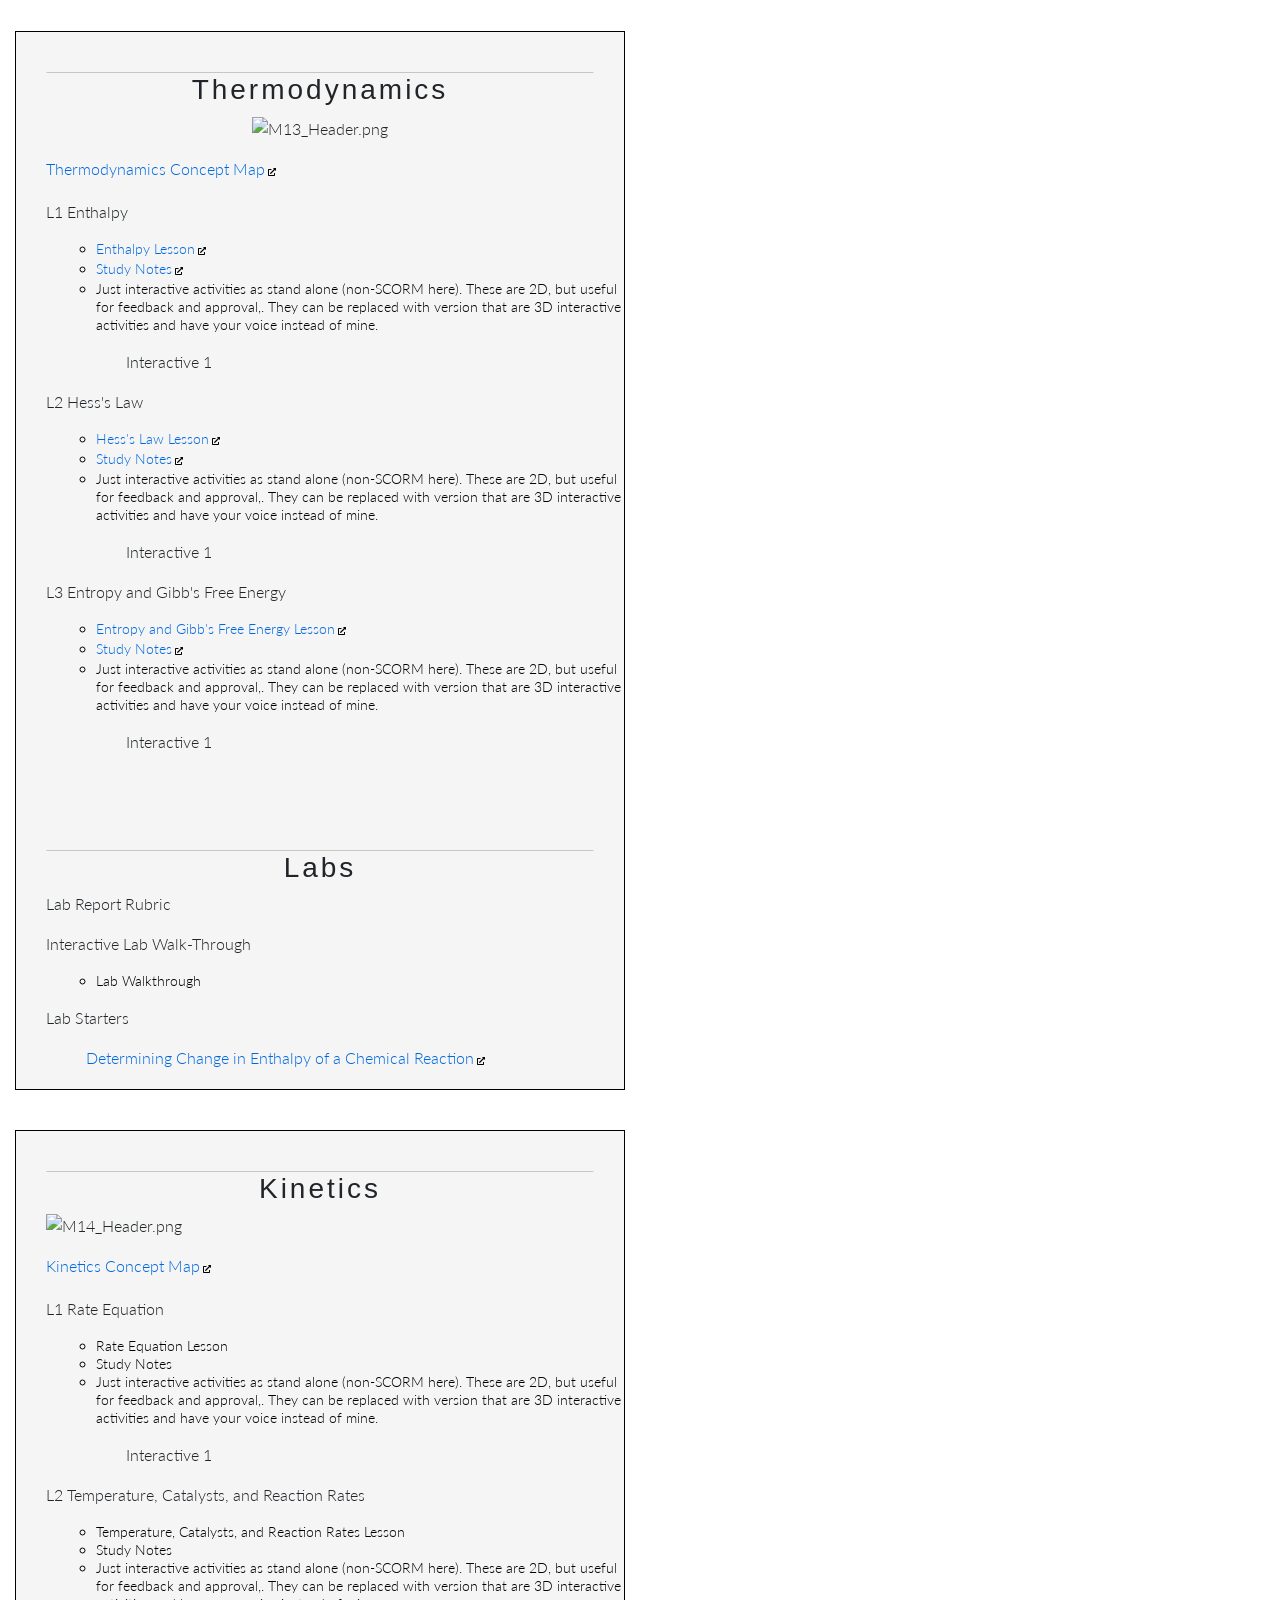
==== commit bc2132b7: "Flag all TSTC links for replacement - Added clear 'TODO: REPLACE TSTC LINK' flags before all 52 TSTC" ====
--- a/index.html
+++ b/index.html
@@ -1,4 +1,9 @@
 <!doctype html>
+<!-- 
+    NOTE: This file contains links to TSTC (Texas State Technical College) resources.
+    All TSTC links are marked with "TODO: REPLACE TSTC LINK" comments for easy identification.
+    Search for "TODO: REPLACE TSTC LINK" to find and replace these workplace-specific links.
+-->
 <html lang="en">
   <head>
     <!-- Required meta tags -->
@@ -40,23 +45,23 @@
                 <h3>Graphics</h3>
                 <p><a class="inline_disabled" href="https://www.behance.net/gallery/6396977/E-Learning-Illustration-Group" target="_blank" rel="noopener">My Behance Page</a></p>
                 <p>If you need a diagram to better explain a concept, then let me know and I can design one for you.</p>
-                <p><img id="5108590" src="https://tstc.instructure.com/courses/20405/files/5743487/preview" alt="Buffers and Titrations in the Human Body" data-api-endpoint="https://tstc.instructure.com/api/v1/courses/20405/files/5743487" data-api-returntype="File" /></p>
+                <p><img id="5108590" src="<!-- TODO: REPLACE TSTC LINK -->https://tstc.instructure.com/courses/20405/files/5743487/preview" alt="Buffers and Titrations in the Human Body" data-api-endpoint="<!-- TODO: REPLACE TSTC LINK -->https://tstc.instructure.com/api/v1/courses/20405/files/5743487" data-api-returntype="File" /></p>
                 <p>&nbsp;</p>
                 <h3>Interactive Animation Examples</h3>
-                <p><a class="instructure_file_link inline_disabled" title="Battery_WheelSlider.html" href="https://tstc.instructure.com/courses/20405/files/5737908?wrap=1" target="_blank" rel="noopener" data-api-endpoint="https://tstc.instructure.com/api/v1/courses/20405/files/5737908" data-api-returntype="File">Battery_WheelSlider.html</a></p>
-                <p><a class="instructure_file_link inline_disabled" title="NCIS_GameCharacters.mp4" href="https://tstc.instructure.com/media_objects_iframe/m-4Y6cnhjLZgQcaoDLh195gDyN3o5X7HET?type=video?type=video" target="_blank" rel="noopener">Highest Level Game Animation</a> - not mine but given as an example. I can do this level, but it is time consuming and not often practical in a 30 course load environment.</p>
+                <p><a class="instructure_file_link inline_disabled" title="Battery_WheelSlider.html" href="<!-- TODO: REPLACE TSTC LINK -->https://tstc.instructure.com/courses/20405/files/5737908?wrap=1" target="_blank" rel="noopener" data-api-endpoint="<!-- TODO: REPLACE TSTC LINK -->https://tstc.instructure.com/api/v1/courses/20405/files/5737908" data-api-returntype="File">Battery_WheelSlider.html</a></p>
+                <p><a class="instructure_file_link inline_disabled" title="NCIS_GameCharacters.mp4" href="<!-- TODO: REPLACE TSTC LINK -->https://tstc.instructure.com/media_objects_iframe/m-4Y6cnhjLZgQcaoDLh195gDyN3o5X7HET?type=video?type=video" target="_blank" rel="noopener">Highest Level Game Animation</a> - not mine but given as an example. I can do this level, but it is time consuming and not often practical in a 30 course load environment.</p>
                 <p>In <a class="inline_disabled" href="http://www.virtualhomeschoolgroup.org/vhsgfiles/03_Science/04_Chemistry/General_Chemistry/00_proof_opf_concept_Captivate/03_Richards_Lab/Published/SWF_and_HTML5/index.html" target="_blank" rel="noopener">Chemicus</a>, (link is also below) there are animated elements within the game such as boiling water and more limited image swaps as you will see in the door for the cabinet where you can collect soda.</p>
                 <p>&nbsp;</p>
                 <h3>Captivate Examples</h3>
                 <h4>Chemistry Specific Lessons with an Interactive Section</h4>
-                <p style="text-align: center;"><img id="5110158" src="https://tstc.instructure.com/courses/20405/files/5743724/preview" alt="Chemistry_blank_Year.png" data-api-endpoint="https://tstc.instructure.com/api/v1/courses/20405/files/5743724" data-api-returntype="File" /></p>
-                <p style="text-align: center;"><img id="5110187" src="https://tstc.instructure.com/courses/20405/files/5743736/preview" alt="Periodic_Table.png" data-api-endpoint="https://tstc.instructure.com/api/v1/courses/20405/files/5743736" data-api-returntype="File" /></p>
+                <p style="text-align: center;"><img id="5110158" src="<!-- TODO: REPLACE TSTC LINK -->https://tstc.instructure.com/courses/20405/files/5743724/preview" alt="Chemistry_blank_Year.png" data-api-endpoint="<!-- TODO: REPLACE TSTC LINK -->https://tstc.instructure.com/api/v1/courses/20405/files/5743724" data-api-returntype="File" /></p>
+                <p style="text-align: center;"><img id="5110187" src="<!-- TODO: REPLACE TSTC LINK -->https://tstc.instructure.com/courses/20405/files/5743736/preview" alt="Periodic_Table.png" data-api-endpoint="<!-- TODO: REPLACE TSTC LINK -->https://tstc.instructure.com/api/v1/courses/20405/files/5743736" data-api-returntype="File" /></p>
                 <p style="text-align: center;"><a class="inline_disabled" href="https://cmapspublic2.ihmc.us/rid=1210805180212_658515755_36911/Apologia,%20ed%201%20Chemistry.cmap" target="_blank" rel="noopener">Central Course Concept Map</a></p>
             </div>
             <div id="kl_panel_block_0">
                 <div class="kl_panels_wrapper">
                     <h3>Measurement and Uncertainty</h3>
-                    <p><img id="5110159" style="display: block; margin-left: auto; margin-right: auto;" src="https://tstc.instructure.com/courses/20405/files/5743725/preview" alt="M01_Header.png" data-api-endpoint="https://tstc.instructure.com/api/v1/courses/20405/files/5743725" data-api-returntype="File" /></p>
+                    <p><img id="5110159" style="display: block; margin-left: auto; margin-right: auto;" src="(<!-- TODO: REPLACE TSTC LINK -->https://tstc.instructure.com/courses/20405/files/5743725/preview)" alt="M01_Header.png" data-api-endpoint="<!-- TODO: REPLACE TSTC LINK -->https://tstc.instructure.com/api/v1/courses/20405/files/5743725" data-api-returntype="File" /></p>
                     <p style="padding-left: 40px; text-align: center;"><a class="inline_disabled" href="https://cmapspublic2.ihmc.us/rid=1210805180212_539840311_36890/Apologia,%20ed%201,%20Module%201%20Concept%20Map.cmap" target="_blank" rel="noopener">Measurement and Uncertainty Concept Map</a></p>
                     <p style="padding-left: 40px;">L1 Measurement and Uncertainty&nbsp;</p>
                     <p style="padding-left: 40px;">You can give it a try on a mobile device with this QR code:</p>
@@ -73,8 +78,8 @@
                             </ul>
                         </li>
                     </ul>
-                    <p style="padding-left: 80px;"><a class="instructure_file_link inline_disabled" title="index.html" href="https://tstc.instructure.com/courses/20405/files/5738343?wrap=1" target="_blank" rel="noopener" data-api-endpoint="https://tstc.instructure.com/api/v1/courses/20405/files/5738343" data-api-returntype="File">Precision vs Accuracy</a></p>
-                    <p style="padding-left: 80px;"><a class="instructure_file_link inline_disabled" title="index.html" href="https://tstc.instructure.com/courses/20405/files/5738305?wrap=1" target="_blank" rel="noopener" data-api-endpoint="https://tstc.instructure.com/api/v1/courses/20405/files/5738305" data-api-returntype="File">Reading a Graduated Cylinder</a></p>
+                    <p style="padding-left: 80px;"><a class="instructure_file_link inline_disabled" title="index.html" href="<!-- TODO: REPLACE TSTC LINK -->https://tstc.instructure.com/courses/20405/files/5738343?wrap=1" target="_blank" rel="noopener" data-api-endpoint="<!-- TODO: REPLACE TSTC LINK -->https://tstc.instructure.com/api/v1/courses/20405/files/5738343" data-api-returntype="File">Precision vs Accuracy</a></p>
+                    <p style="padding-left: 80px;"><a class="instructure_file_link inline_disabled" title="index.html" href="<!-- TODO: REPLACE TSTC LINK -->https://tstc.instructure.com/courses/20405/files/5738305?wrap=1" target="_blank" rel="noopener" data-api-endpoint="<!-- TODO: REPLACE TSTC LINK -->https://tstc.instructure.com/api/v1/courses/20405/files/5738305" data-api-returntype="File">Reading a Graduated Cylinder</a></p>
                     <p style="padding-left: 80px;"><a class="inline_disabled" href="https://www.virtualhomeschoolgroup.org/vhsgfiles/03_Science/04_Chemistry/General_Chemistry/M01_Measurement_and_Units/L1_Measurement_and_Uncertainty/Published/Study_Notes/Assets/07.png" target="_blank" rel="noopener">Next - Reading using significant digits with a ruler</a></p>
                     <p style="padding-left: 40px;">L2 Metric and English Units</p>
                     <ul>
@@ -148,9 +153,9 @@
                     <h3 style="padding-left: 40px;">Labs</h3>
                     <p style="padding-left: 40px;">Lab Report Rubric</p>
                     <p style="padding-left: 40px;">Lab Starters</p>
-                    <p style="padding-left: 80px;"><a class="instructure_file_link instructure_scribd_file inline_disabled" title="Air is Matter.doc" href="https://tstc.instructure.com/courses/20405/files/5738551?wrap=1" target="_blank" rel="noopener" data-api-endpoint="https://tstc.instructure.com/api/v1/courses/20405/files/5738551" data-api-returntype="File">Air is Matter</a></p>
-                    <p style="padding-left: 80px;"><a class="instructure_file_link instructure_scribd_file inline_disabled" title="Cubits and Fingers.doc" href="https://tstc.instructure.com/courses/20405/files/5738552?wrap=1" target="_blank" rel="noopener" data-api-endpoint="https://tstc.instructure.com/api/v1/courses/20405/files/5738552" data-api-returntype="File">Cubits and Fingers</a></p>
-                    <p style="padding-left: 80px;"><a class="instructure_file_link instructure_scribd_file inline_disabled" title="Density of Liquids.doc" href="https://tstc.instructure.com/courses/20405/files/5738553?wrap=1" target="_blank" rel="noopener" data-api-endpoint="https://tstc.instructure.com/api/v1/courses/20405/files/5738553" data-api-returntype="File">Density of Liquids</a></p>
+                    <p style="padding-left: 80px;"><a class="instructure_file_link instructure_scribd_file inline_disabled" title="Air is Matter.doc" href="<!-- TODO: REPLACE TSTC LINK -->https://tstc.instructure.com/courses/20405/files/5738551?wrap=1" target="_blank" rel="noopener" data-api-endpoint="<!-- TODO: REPLACE TSTC LINK -->https://tstc.instructure.com/api/v1/courses/20405/files/5738551" data-api-returntype="File">Air is Matter</a></p>
+                    <p style="padding-left: 80px;"><a class="instructure_file_link instructure_scribd_file inline_disabled" title="Cubits and Fingers.doc" href="<!-- TODO: REPLACE TSTC LINK -->https://tstc.instructure.com/courses/20405/files/5738552?wrap=1" target="_blank" rel="noopener" data-api-endpoint="<!-- TODO: REPLACE TSTC LINK -->https://tstc.instructure.com/api/v1/courses/20405/files/5738552" data-api-returntype="File">Cubits and Fingers</a></p>
+                    <p style="padding-left: 80px;"><a class="instructure_file_link instructure_scribd_file inline_disabled" title="Density of Liquids.doc" href="<!-- TODO: REPLACE TSTC LINK -->https://tstc.instructure.com/courses/20405/files/5738553?wrap=1" target="_blank" rel="noopener" data-api-endpoint="<!-- TODO: REPLACE TSTC LINK -->https://tstc.instructure.com/api/v1/courses/20405/files/5738553" data-api-returntype="File">Density of Liquids</a></p>
                     
                 </div>
             </div>
@@ -158,7 +163,7 @@
             <div id="kl_panel_block_1">
                 <div class="kl_panels_wrapper">
                     <h3 id="kl_panel_1" class="kl_panel_heading kl_panel_1">Energy, Heat, and Temperature</h3>
-                    <p style="text-align: center;"><img id="5110160" src="https://tstc.instructure.com/courses/20405/files/5744651/preview" alt="M02_Header.png" data-api-endpoint="https://tstc.instructure.com/api/v1/courses/20405/files/5744651" data-api-returntype="File" /></p>
+                    <p style="text-align: center;"><img id="5110160" src="<!-- TODO: REPLACE TSTC LINK -->https://tstc.instructure.com/courses/20405/files/5744651/preview" alt="M02_Header.png" data-api-endpoint="<!-- TODO: REPLACE TSTC LINK -->https://tstc.instructure.com/api/v1/courses/20405/files/5744651" data-api-returntype="File" /></p>
                     <div id="kl_panel_0_content" class="kl_panel_content kl_panel_0">
                         <p style="text-align: center;"><a class="inline_disabled" href="https://cmapspublic2.ihmc.us/rid=1210805180212_1756938320_36884/Apologia,%20ed.%201,%20Module%202%20Concept%20Map.cmap" target="_blank" rel="noopener">Energy, Heat, and Temperature Concept Map</a></p>
                         <p><span style="font-size: 12pt;">L1 Heat</span></p>
@@ -221,8 +226,8 @@
                             </li>
                         </ul>
                         <p style="padding-left: 40px;">Lab Starters</p>
-                        <p style="padding-left: 80px;"><a class="instructure_file_link instructure_scribd_file inline_disabled" title="2.1 Calibrating a Thermometer.doc" href="https://tstc.instructure.com/courses/20405/files/5738755?wrap=1" target="_blank" rel="noopener" data-api-endpoint="https://tstc.instructure.com/api/v1/courses/20405/files/5738755" data-api-returntype="File">Calibrating a Thermometer</a></p>
-                        <p style="padding-left: 80px;"><a class="instructure_file_link instructure_scribd_file inline_disabled" title="2.2 Calorimetry.docx" href="https://tstc.instructure.com/courses/20405/files/5744647?wrap=1" target="_blank" rel="noopener" data-api-endpoint="https://tstc.instructure.com/api/v1/courses/20405/files/5744647" data-api-returntype="File">Calorimetry Lab</a></p>
+                        <p style="padding-left: 80px;"><a class="instructure_file_link instructure_scribd_file inline_disabled" title="2.1 Calibrating a Thermometer.doc" href="<!-- TODO: REPLACE TSTC LINK -->https://tstc.instructure.com/courses/20405/files/5738755?wrap=1" target="_blank" rel="noopener" data-api-endpoint="<!-- TODO: REPLACE TSTC LINK -->https://tstc.instructure.com/api/v1/courses/20405/files/5738755" data-api-returntype="File">Calibrating a Thermometer</a></p>
+                        <p style="padding-left: 80px;"><a class="instructure_file_link instructure_scribd_file inline_disabled" title="2.2 Calorimetry.docx" href="<!-- TODO: REPLACE TSTC LINK -->https://tstc.instructure.com/courses/20405/files/5744647?wrap=1" target="_blank" rel="noopener" data-api-endpoint="<!-- TODO: REPLACE TSTC LINK -->https://tstc.instructure.com/api/v1/courses/20405/files/5744647" data-api-returntype="File">Calorimetry Lab</a></p>
                         <p style="padding-left: 40px;">&nbsp;</p>
                     </div>
                 </div>
@@ -231,7 +236,7 @@
             <div id="kl_panel_block_2">
                 <div class="kl_panels_wrapper">
                     <h3 id="kl_panel_2" class="kl_panel_heading kl_panel_2">Atoms and Molecules</h3>
-                    <p><img id="5110161" style="display: block; margin-left: auto; margin-right: auto;" src="https://tstc.instructure.com/courses/20405/files/5743726/preview" alt="M03_Header.png" data-api-endpoint="https://tstc.instructure.com/api/v1/courses/20405/files/5743726" data-api-returntype="File" /></p>
+                    <p><img id="5110161" style="display: block; margin-left: auto; margin-right: auto;" src="<!-- TODO: REPLACE TSTC LINK -->https://tstc.instructure.com/courses/20405/files/5743726/preview" alt="M03_Header.png" data-api-endpoint="<!-- TODO: REPLACE TSTC LINK -->https://tstc.instructure.com/api/v1/courses/20405/files/5743726" data-api-returntype="File" /></p>
                     <div id="kl_panel_1_content" class="kl_panel_content kl_panel_1">
                         <p style="text-align: center;"><a class="inline_disabled" href="https://cmapspublic2.ihmc.us/rid=1210805180212_2068994317_36893/Apologia,%20ed%201,%20Module%203%20Concept%20Map.cmap" target="_blank" rel="noopener"><span style="font-size: 12pt;">Atoms and Molecules Concept Map</span></a></p>
                         <p><span style="font-size: 12pt;">L1 Elements and Compounds</span></p>
@@ -273,8 +278,8 @@
                             </li>
                         </ul>
                         <p style="padding-left: 40px;">Lab Starters</p>
-                        <p style="padding-left: 80px;"><a class="instructure_file_link instructure_scribd_file inline_disabled" title="3.2 Conductivity of a compound.doc" href="https://tstc.instructure.com/courses/20405/files/5738753?wrap=1" target="_blank" rel="noopener" data-api-endpoint="https://tstc.instructure.com/api/v1/courses/20405/files/5738753" data-api-returntype="File">Conductivity of a Compound</a></p>
-                        <p style="padding-left: 80px;"><a class="instructure_file_link instructure_scribd_file inline_disabled" title="3.1 Conservation of Mass.doc" href="https://tstc.instructure.com/courses/20405/files/5738754?wrap=1" target="_blank" rel="noopener" data-api-endpoint="https://tstc.instructure.com/api/v1/courses/20405/files/5738754" data-api-returntype="File">Conservation of Mass</a></p>
+                        <p style="padding-left: 80px;"><a class="instructure_file_link instructure_scribd_file inline_disabled" title="3.2 Conductivity of a compound.doc" href="<!-- TODO: REPLACE TSTC LINK -->https://tstc.instructure.com/courses/20405/files/5738753?wrap=1" target="_blank" rel="noopener" data-api-endpoint="<!-- TODO: REPLACE TSTC LINK -->https://tstc.instructure.com/api/v1/courses/20405/files/5738753" data-api-returntype="File">Conductivity of a Compound</a></p>
+                        <p style="padding-left: 80px;"><a class="instructure_file_link instructure_scribd_file inline_disabled" title="3.1 Conservation of Mass.doc" href="<!-- TODO: REPLACE TSTC LINK -->https://tstc.instructure.com/courses/20405/files/5738754?wrap=1" target="_blank" rel="noopener" data-api-endpoint="<!-- TODO: REPLACE TSTC LINK -->https://tstc.instructure.com/api/v1/courses/20405/files/5738754" data-api-returntype="File">Conservation of Mass</a></p>
                     </div>
                 </div>
             </div>
@@ -282,7 +287,7 @@
             <div id="kl_panel_block_3">
                 <div class="kl_panels_wrapper">
                     <h3 id="kl_panel_3" class="kl_panel_heading kl_panel_3">Classifying Matter and Change</h3>
-                    <p><img id="5110162" style="display: block; margin-left: auto; margin-right: auto;" src="https://tstc.instructure.com/courses/20405/files/5743727/preview" alt="M04_Header.png" data-api-endpoint="https://tstc.instructure.com/api/v1/courses/20405/files/5743727" data-api-returntype="File" /></p>
+                    <p><img id="5110162" style="display: block; margin-left: auto; margin-right: auto;" src="<!-- TODO: REPLACE TSTC LINK -->https://tstc.instructure.com/courses/20405/files/5743727/preview" alt="M04_Header.png" data-api-endpoint="<!-- TODO: REPLACE TSTC LINK -->https://tstc.instructure.com/api/v1/courses/20405/files/5743727" data-api-returntype="File" /></p>
                     <div id="kl_panel_2_content" class="kl_panel_content kl_panel_2">
                         <div>
                             <p style="text-align: center;"><a class="inline_disabled" href="https://cmapspublic2.ihmc.us/rid=1210805180212_2146370631_36904/Apologia,%20ed%201,%20Module%204%20Concept%20Map.cmap" target="_blank" rel="noopener"><span style="font-size: 12pt;">Classifying Matter Concept Map</span></a></p>
@@ -313,9 +318,9 @@
                                 </li>
                             </ul>
                             <p style="padding-left: 40px;">Lab Starters</p>
-                            <p style="padding-left: 80px;"><a class="instructure_file_link instructure_scribd_file inline_disabled" title="4.2 Chemical vs Physical Change.doc" href="https://tstc.instructure.com/courses/20405/files/5738770?wrap=1" target="_blank" rel="noopener" data-api-endpoint="https://tstc.instructure.com/api/v1/courses/20405/files/5738770" data-api-returntype="File">Chemical vs Physical Change</a></p>
-                            <p style="padding-left: 80px;"><a class="instructure_file_link instructure_scribd_file inline_disabled" title="4.3 Condensing Steam.doc" href="https://tstc.instructure.com/courses/20405/files/5738628?wrap=1" target="_blank" rel="noopener" data-api-endpoint="https://tstc.instructure.com/api/v1/courses/20405/files/5738628" data-api-returntype="File">Condensing Steam</a></p>
-                            <p style="padding-left: 80px;"><a class="instructure_file_link instructure_scribd_file inline_disabled" title="4.1 Separating a Mixture.doc" href="https://tstc.instructure.com/courses/20405/files/5738752?wrap=1" target="_blank" rel="noopener" data-api-endpoint="https://tstc.instructure.com/api/v1/courses/20405/files/5738752" data-api-returntype="File">Separating a Mixture</a></p>
+                            <p style="padding-left: 80px;"><a class="instructure_file_link instructure_scribd_file inline_disabled" title="4.2 Chemical vs Physical Change.doc" href="<!-- TODO: REPLACE TSTC LINK -->https://tstc.instructure.com/courses/20405/files/5738770?wrap=1" target="_blank" rel="noopener" data-api-endpoint="<!-- TODO: REPLACE TSTC LINK -->https://tstc.instructure.com/api/v1/courses/20405/files/5738770" data-api-returntype="File">Chemical vs Physical Change</a></p>
+                            <p style="padding-left: 80px;"><a class="instructure_file_link instructure_scribd_file inline_disabled" title="4.3 Condensing Steam.doc" href="<!-- TODO: REPLACE TSTC LINK -->https://tstc.instructure.com/courses/20405/files/5738628?wrap=1" target="_blank" rel="noopener" data-api-endpoint="<!-- TODO: REPLACE TSTC LINK -->https://tstc.instructure.com/api/v1/courses/20405/files/5738628" data-api-returntype="File">Condensing Steam</a></p>
+                            <p style="padding-left: 80px;"><a class="instructure_file_link instructure_scribd_file inline_disabled" title="4.1 Separating a Mixture.doc" href="<!-- TODO: REPLACE TSTC LINK -->https://tstc.instructure.com/courses/20405/files/5738752?wrap=1" target="_blank" rel="noopener" data-api-endpoint="<!-- TODO: REPLACE TSTC LINK -->https://tstc.instructure.com/api/v1/courses/20405/files/5738752" data-api-returntype="File">Separating a Mixture</a></p>
                             <p style="padding-left: 40px;">Chemystery</p>
                             <p style="padding-left: 80px;"><a class="inline_disabled" href="http://voicethread.com/share/558754/" target="_blank" rel="noopener">The Poisoned Needle</a></p>
                             <p style="padding-left: 80px;"><a class="inline_disabled" href="http://www.virtualhomeschoolgroup.org/vhsgfiles/03_Science/00_Science_Mysteries/Poisoned_Needle/Published/Study_Notes/Study_Notes.html" target="_blank" rel="noopener">The Poisoned Needle Transcript</a></p>
@@ -327,11 +332,11 @@
             <div id="kl_panel_block_4">
                 <div class="kl_panels_wrapper">
                     <h3 id="kl_panel_4" class="kl_panel_heading kl_panel_4">Stoichiometry</h3>
-                    <p><img id="5110164" style="display: block; margin-left: auto; margin-right: auto;" src="https://tstc.instructure.com/courses/20405/files/5743729/preview" alt="M06_Header.png" data-api-endpoint="https://tstc.instructure.com/api/v1/courses/20405/files/5743729" data-api-returntype="File" /></p>
+                    <p><img id="5110164" style="display: block; margin-left: auto; margin-right: auto;" src="<!-- TODO: REPLACE TSTC LINK -->https://tstc.instructure.com/courses/20405/files/5743729/preview" alt="M06_Header.png" data-api-endpoint="<!-- TODO: REPLACE TSTC LINK -->https://tstc.instructure.com/api/v1/courses/20405/files/5743729" data-api-returntype="File" /></p>
                     <div id="kl_panel_3_content" class="kl_panel_content kl_panel_3">
                         <p style="text-align: center;"><a class="inline_disabled" href="https://cmapspublic2.ihmc.us/rid=1210805180212_658648853_36902/Apologia,%20ed%201,%20Module%206%20Concept%20Map.cmap" target="_blank" rel="noopener"><span>Stoichiometry Concept Map</span></a></p>
                         <p style="text-align: center;">&nbsp;</p>
-                        <p style="text-align: center;"><span><img id="5111565" src="https://tstc.instructure.com/courses/20405/files/5737849/preview" alt="stoichiometry_ver2020.png" data-api-endpoint="https://tstc.instructure.com/api/v1/courses/20405/files/5737849" data-api-returntype="File" /></span></p>
+                        <p style="text-align: center;"><span><img id="5111565" src="<!-- TODO: REPLACE TSTC LINK -->https://tstc.instructure.com/courses/20405/files/5737849/preview" alt="stoichiometry_ver2020.png" data-api-endpoint="<!-- TODO: REPLACE TSTC LINK -->https://tstc.instructure.com/api/v1/courses/20405/files/5737849" data-api-returntype="File" /></span></p>
                         <p><span>L1a Limiting Reactants</span></p>
                         <ul>
                             <li style="list-style-type: none;">
@@ -387,7 +392,7 @@
                             </li>
                         </ul>
                         <p>Lab Starters</p>
-                        <p style="padding-left: 40px;"><a class="instructure_file_link instructure_scribd_file inline_disabled" title="6.1 Limiting Reactants.doc" href="https://tstc.instructure.com/courses/20405/files/5738632?wrap=1" target="_blank" rel="noopener" data-api-endpoint="https://tstc.instructure.com/api/v1/courses/20405/files/5738632" data-api-returntype="File">Limiting Reactants</a></p>
+                        <p style="padding-left: 40px;"><a class="instructure_file_link instructure_scribd_file inline_disabled" title="6.1 Limiting Reactants.doc" href="<!-- TODO: REPLACE TSTC LINK -->https://tstc.instructure.com/courses/20405/files/5738632?wrap=1" target="_blank" rel="noopener" data-api-endpoint="<!-- TODO: REPLACE TSTC LINK -->https://tstc.instructure.com/api/v1/courses/20405/files/5738632" data-api-returntype="File">Limiting Reactants</a></p>
                         <p style="padding-left: 40px;">Conservation of Mass</p>
                         <p>Chemystery - <a class="inline_disabled" href="https://www.virtualhomeschoolgroup.org/vhsgfiles/03_Science/00_Science_Mysteries/Spiders_Web/Published/SWF_and_HTML5/index.html" target="_blank" rel="noopener">Spider's Web</a>. This ChemMystery is based upon a FLash interactive called Mixed Reception. Because that was FLash, I rebuilt it in Captivate so I could still use this in my chemistry course.</p>
                     </div>
@@ -397,7 +402,7 @@
             <div id="kl_panel_block_5">
                 <div class="kl_panels_wrapper">
                     <h3 id="kl_panel_5" class="kl_panel_heading kl_panel_5">Atomic Structure</h3>
-                    <p><img id="5110165" style="display: block; margin-left: auto; margin-right: auto;" src="https://tstc.instructure.com/courses/20405/files/5743731/preview" alt="M07_Header.png" data-api-endpoint="https://tstc.instructure.com/api/v1/courses/20405/files/5743731" data-api-returntype="File" /></p>
+                    <p><img id="5110165" style="display: block; margin-left: auto; margin-right: auto;" src="<!-- TODO: REPLACE TSTC LINK -->https://tstc.instructure.com/courses/20405/files/5743731/preview" alt="M07_Header.png" data-api-endpoint="<!-- TODO: REPLACE TSTC LINK -->https://tstc.instructure.com/api/v1/courses/20405/files/5743731" data-api-returntype="File" /></p>
                     <div id="kl_panel_4_content" class="kl_panel_content kl_panel_4">
                         <p style="text-align: center;"><a class="inline_disabled" href="https://cmapspublic2.ihmc.us/rid=1210805180212_1871160241_36900/Apologia,%20ed%201,%20Module%207%20Concept%20Map.cmap" target="_blank" rel="noopener">Atomic Structure Concept Map</a></p>
                         <p><span>L1 Early Models of Atomic Structure</span></p>
@@ -440,7 +445,7 @@
                         <ul>
                             <li style="list-style-type: none;">
                                 <ul>
-                                    <li><a class="instructure_file_link instructure_scribd_file inline_disabled" title="7.1 Electrical_Charge.doc" href="https://tstc.instructure.com/courses/20405/files/5738634?wrap=1" target="_blank" rel="noopener" data-api-endpoint="https://tstc.instructure.com/api/v1/courses/20405/files/5738634" data-api-returntype="File">Electrical Charge Lab</a></li>
+                                    <li><a class="instructure_file_link instructure_scribd_file inline_disabled" title="7.1 Electrical_Charge.doc" href="<!-- TODO: REPLACE TSTC LINK -->https://tstc.instructure.com/courses/20405/files/5738634?wrap=1" target="_blank" rel="noopener" data-api-endpoint="<!-- TODO: REPLACE TSTC LINK -->https://tstc.instructure.com/api/v1/courses/20405/files/5738634" data-api-returntype="File">Electrical Charge Lab</a></li>
                                 </ul>
                             </li>
                         </ul>
@@ -452,7 +457,7 @@
             <div id="kl_panel_block_6">
                 <div class="kl_panels_wrapper">
                     <h3 id="kl_panel_6" class="kl_panel_heading kl_panel_6">Molecular Structure</h3>
-                    <p><img id="5110166" style="display: block; margin-left: auto; margin-right: auto;" src="https://tstc.instructure.com/courses/20405/files/5743732/preview" alt="M08_Header.png" data-api-endpoint="https://tstc.instructure.com/api/v1/courses/20405/files/5743732" data-api-returntype="File" /></p>
+                    <p><img id="5110166" style="display: block; margin-left: auto; margin-right: auto;" src="<!-- TODO: REPLACE TSTC LINK -->https://tstc.instructure.com/courses/20405/files/5743732/preview" alt="M08_Header.png" data-api-endpoint="<!-- TODO: REPLACE TSTC LINK -->https://tstc.instructure.com/api/v1/courses/20405/files/5743732" data-api-returntype="File" /></p>
                     <div id="kl_panel_5_content" class="kl_panel_content kl_panel_5">
                         <p><a class="inline_disabled" href="https://cmapspublic2.ihmc.us/rid=1210805180212_25312791_36912/Apologia,%20ed%201,%20Module%208%20Concept%20Map.cmap" target="_blank" rel="noopener"><span>Molecular Structure Concept Map</span></a></p>
                         <p><span>L1 Electron Dot Diagrams (Lewis Structure)</span></p>
@@ -506,7 +511,7 @@
             <div id="kl_panel_block_7">
                 <div class="kl_panels_wrapper">
                     <h3 id="kl_panel_7" class="kl_panel_heading kl_panel_7">Molecular Geometry and Polyatomic Ions</h3>
-                    <p><img id="5110167" style="display: block; margin-left: auto; margin-right: auto;" src="https://tstc.instructure.com/courses/20405/files/5743733/preview" alt="M09_Header.png" data-api-endpoint="https://tstc.instructure.com/api/v1/courses/20405/files/5743733" data-api-returntype="File" /></p>
+                    <p><img id="5110167" style="display: block; margin-left: auto; margin-right: auto;" src="<!-- TODO: REPLACE TSTC LINK -->https://tstc.instructure.com/courses/20405/files/5743733/preview" alt="M09_Header.png" data-api-endpoint="<!-- TODO: REPLACE TSTC LINK -->https://tstc.instructure.com/api/v1/courses/20405/files/5743733" data-api-returntype="File" /></p>
                     <div id="kl_panel_6_content" class="kl_panel_content kl_panel_6">
                         <p><a class="inline_disabled" href="https://cmapspublic2.ihmc.us/rid=1210805180212_1435332657_36916/Apologia,%20ed%201,%20Module%209%20Concept%20Map.cmap" target="_blank" rel="noopener"><span>Molecular Geometry Concept Map</span></a></p>
                         <p><span>L1 Polyatomic Ions</span></p>
@@ -547,9 +552,9 @@
                         <ul>
                             <li style="list-style-type: none;">
                                 <ul>
-                                    <li><a class="instructure_file_link instructure_scribd_file inline_disabled" title="9.1 Polar vs Purely Covalent Compounds.doc" href="https://tstc.instructure.com/courses/20405/files/5738760?wrap=1" target="_blank" rel="noopener" data-api-endpoint="https://tstc.instructure.com/api/v1/courses/20405/files/5738760" data-api-returntype="File">Polar vs Purely Covalent Compounds</a></li>
+                                    <li><a class="instructure_file_link instructure_scribd_file inline_disabled" title="9.1 Polar vs Purely Covalent Compounds.doc" href="<!-- TODO: REPLACE TSTC LINK -->https://tstc.instructure.com/courses/20405/files/5738760?wrap=1" target="_blank" rel="noopener" data-api-endpoint="<!-- TODO: REPLACE TSTC LINK -->https://tstc.instructure.com/api/v1/courses/20405/files/5738760" data-api-returntype="File">Polar vs Purely Covalent Compounds</a></li>
                                     <li>Molecular Structure Model</li>
-                                    <li><a class="instructure_file_link instructure_scribd_file inline_disabled" title="9.2 Solubility of Ionic Compounds.doc" href="https://tstc.instructure.com/courses/20405/files/5738756?wrap=1" target="_blank" rel="noopener" data-api-endpoint="https://tstc.instructure.com/api/v1/courses/20405/files/5738756" data-api-returntype="File">Solubility of Ionic Compounds</a></li>
+                                    <li><a class="instructure_file_link instructure_scribd_file inline_disabled" title="9.2 Solubility of Ionic Compounds.doc" href="<!-- TODO: REPLACE TSTC LINK -->https://tstc.instructure.com/courses/20405/files/5738756?wrap=1" target="_blank" rel="noopener" data-api-endpoint="<!-- TODO: REPLACE TSTC LINK -->https://tstc.instructure.com/api/v1/courses/20405/files/5738756" data-api-returntype="File">Solubility of Ionic Compounds</a></li>
                                 </ul>
                             </li>
                         </ul>
@@ -560,7 +565,7 @@
             <div id="kl_panel_block_8">
                 <div class="kl_panels_wrapper">
                     <h3 id="kl_panel_8" class="kl_panel_heading kl_panel_8">Acids and Bases</h3>
-                    <p><img id="5110168" style="display: block; margin-left: auto; margin-right: auto;" src="https://tstc.instructure.com/courses/20405/files/5744652/preview" alt="M10_Header.png" data-api-endpoint="https://tstc.instructure.com/api/v1/courses/20405/files/5744652" data-api-returntype="File" /></p>
+                    <p><img id="5110168" style="display: block; margin-left: auto; margin-right: auto;" src="<!-- TODO: REPLACE TSTC LINK -->https://tstc.instructure.com/courses/20405/files/5744652/preview" alt="M10_Header.png" data-api-endpoint="<!-- TODO: REPLACE TSTC LINK -->https://tstc.instructure.com/api/v1/courses/20405/files/5744652" data-api-returntype="File" /></p>
                     <div id="kl_panel_7_content" class="kl_panel_content kl_panel_7">
                         <p><span>Acids and Bases Concept Map</span></p>
                         <p><span>L1a Acids and Bases</span></p>
@@ -569,7 +574,7 @@
                                 <ul>
                                     <li><a class="inline_disabled" href="http://www.virtualhomeschoolgroup.org/vhsgfiles/03_Science/04_Chemistry/General_Chemistry/M10_Acid_Base/L1_Acids_and_Bases/Published/SWF_and_HTML5/index.html" target="_blank" rel="noopener"><span>Acids and Bases Lesson</span></a></li>
                                     <li><a class="inline_disabled" href="http://www.virtualhomeschoolgroup.org/vhsgfiles/03_Science/04_Chemistry/General_Chemistry/M10_Acid_Base/L1_Acids_and_Bases/Published/Study_Notes/Study_Notes.html" target="_blank" rel="noopener"><span>Study Notes</span></a></li>
-                                    <li><a class="instructure_file_link inline_disabled" title="Acids_and_Bases.cptx" href="https://tstc.instructure.com/courses/20405/files/6032152?wrap=1" target="_blank" rel="noopener" data-api-endpoint="https://tstc.instructure.com/api/v1/courses/20405/files/6032152" data-api-returntype="File"><span>Captivate File</span></a></li>
+                                    <li><a class="instructure_file_link inline_disabled" title="Acids_and_Bases.cptx" href="<!-- TODO: REPLACE TSTC LINK -->https://tstc.instructure.com/courses/20405/files/6032152?wrap=1" target="_blank" rel="noopener" data-api-endpoint="<!-- TODO: REPLACE TSTC LINK -->https://tstc.instructure.com/api/v1/courses/20405/files/6032152" data-api-returntype="File"><span>Captivate File</span></a></li>
                                     <li>Just interactive activities as stand alone (non-SCORM here). These are 2D, but useful for feedback and approval,. They can be replaced with version that are 3D interactive activities and have your voice instead of mine.</li>
                                 </ul>
                             </li>
@@ -623,8 +628,8 @@
                         <ul>
                             <li style="list-style-type: none;">
                                 <ul>
-                                    <li><a class="instructure_file_link instructure_scribd_file inline_disabled" title="10.1 Common Household Examples of Acids and Bases.doc" href="https://tstc.instructure.com/courses/20405/files/5738633?wrap=1" target="_blank" rel="noopener" data-api-endpoint="https://tstc.instructure.com/api/v1/courses/20405/files/5738633" data-api-returntype="File">Common Household Examples of Acids and Bases</a></li>
-                                    <li><a class="instructure_file_link instructure_scribd_file inline_disabled" title="10.2 Acid Base Titration.doc" href="https://tstc.instructure.com/courses/20405/files/5742725?wrap=1" target="_blank" rel="noopener" data-api-endpoint="https://tstc.instructure.com/api/v1/courses/20405/files/5742725" data-api-returntype="File">Acid Base Titration</a></li>
+                                    <li><a class="instructure_file_link instructure_scribd_file inline_disabled" title="10.1 Common Household Examples of Acids and Bases.doc" href="<!-- TODO: REPLACE TSTC LINK -->https://tstc.instructure.com/courses/20405/files/5738633?wrap=1" target="_blank" rel="noopener" data-api-endpoint="<!-- TODO: REPLACE TSTC LINK -->https://tstc.instructure.com/api/v1/courses/20405/files/5738633" data-api-returntype="File">Common Household Examples of Acids and Bases</a></li>
+                                    <li><a class="instructure_file_link instructure_scribd_file inline_disabled" title="10.2 Acid Base Titration.doc" href="<!-- TODO: REPLACE TSTC LINK -->https://tstc.instructure.com/courses/20405/files/5742725?wrap=1" target="_blank" rel="noopener" data-api-endpoint="<!-- TODO: REPLACE TSTC LINK -->https://tstc.instructure.com/api/v1/courses/20405/files/5742725" data-api-returntype="File">Acid Base Titration</a></li>
                                 </ul>
                             </li>
                         </ul>
@@ -636,7 +641,7 @@
             <div id="kl_panel_block_9">
                 <div class="kl_panels_wrapper">
                     <h3 id="kl_panel_9" class="kl_panel_heading kl_panel_9">Solutions</h3>
-                    <p><img id="5110169" style="display: block; margin-left: auto; margin-right: auto;" src="https://tstc.instructure.com/courses/20405/files/5743734/preview" alt="M11_Header.png" data-api-endpoint="https://tstc.instructure.com/api/v1/courses/20405/files/5743734" data-api-returntype="File" /></p>
+                    <p><img id="5110169" style="display: block; margin-left: auto; margin-right: auto;" src="<!-- TODO: REPLACE TSTC LINK -->https://tstc.instructure.com/courses/20405/files/5743734/preview" alt="M11_Header.png" data-api-endpoint="<!-- TODO: REPLACE TSTC LINK -->https://tstc.instructure.com/api/v1/courses/20405/files/5743734" data-api-returntype="File" /></p>
                     <div id="kl_panel_8_content" class="kl_panel_content kl_panel_8">
                         <p><a class="inline_disabled" href="https://cmapspublic2.ihmc.us/rid=1210805180212_370525197_36907/Apologia,%20ed%201,%20Module%2011%20Concept%20Map.cmap" target="_blank" rel="noopener"><span>Solutions Concept Map</span></a></p>
                         <p><span>L1 How Solutes Dissolve in Solvents</span></p>
@@ -688,9 +693,9 @@
                             </li>
                         </ul>
                         <p>Lab Starters</p>
-                        <p style="padding-left: 40px;"><a class="instructure_file_link instructure_scribd_file inline_disabled" title="11.3 Solute That Releases Heat When it Dissolves.doc" href="https://tstc.instructure.com/courses/20405/files/5738758?wrap=1" target="_blank" rel="noopener" data-api-endpoint="https://tstc.instructure.com/api/v1/courses/20405/files/5738758" data-api-returntype="File">Solutes that Release Heat When Dissolved</a></p>
-                        <p style="padding-left: 40px;"><a class="instructure_file_link instructure_scribd_file inline_disabled" title="11.3 Solute That Releases Heat When it Dissolves.doc" href="https://tstc.instructure.com/courses/20405/files/5738758?wrap=1" target="_blank" rel="noopener" data-api-endpoint="https://tstc.instructure.com/api/v1/courses/20405/files/5738758" data-api-returntype="File">Temperature and Gases</a></p>
-                        <p style="padding-left: 40px;"><a class="instructure_file_link instructure_scribd_file inline_disabled" title="11.1 Effects of Temperature on Solid Solutes.doc" href="https://tstc.instructure.com/courses/20405/files/5738757?wrap=1" target="_blank" rel="noopener" data-api-endpoint="https://tstc.instructure.com/api/v1/courses/20405/files/5738757" data-api-returntype="File">Temperature and Solid Solutes</a></p>
+                        <p style="padding-left: 40px;"><a class="instructure_file_link instructure_scribd_file inline_disabled" title="11.3 Solute That Releases Heat When it Dissolves.doc" href="<!-- TODO: REPLACE TSTC LINK -->https://tstc.instructure.com/courses/20405/files/5738758?wrap=1" target="_blank" rel="noopener" data-api-endpoint="<!-- TODO: REPLACE TSTC LINK -->https://tstc.instructure.com/api/v1/courses/20405/files/5738758" data-api-returntype="File">Solutes that Release Heat When Dissolved</a></p>
+                        <p style="padding-left: 40px;"><a class="instructure_file_link instructure_scribd_file inline_disabled" title="11.3 Solute That Releases Heat When it Dissolves.doc" href="<!-- TODO: REPLACE TSTC LINK -->https://tstc.instructure.com/courses/20405/files/5738758?wrap=1" target="_blank" rel="noopener" data-api-endpoint="<!-- TODO: REPLACE TSTC LINK -->https://tstc.instructure.com/api/v1/courses/20405/files/5738758" data-api-returntype="File">Temperature and Gases</a></p>
+                        <p style="padding-left: 40px;"><a class="instructure_file_link instructure_scribd_file inline_disabled" title="11.1 Effects of Temperature on Solid Solutes.doc" href="<!-- TODO: REPLACE TSTC LINK -->https://tstc.instructure.com/courses/20405/files/5738757?wrap=1" target="_blank" rel="noopener" data-api-endpoint="<!-- TODO: REPLACE TSTC LINK -->https://tstc.instructure.com/api/v1/courses/20405/files/5738757" data-api-returntype="File">Temperature and Solid Solutes</a></p>
                     </div>
                 </div>
             </div>
@@ -698,7 +703,7 @@
             <div id="kl_panel_block_10">
                 <div class="kl_panels_wrapper">
                     <h3 id="kl_panel_10" class="kl_panel_heading kl_panel_10">Gases</h3>
-                    <p style="text-align: center;"><img id="5110204" src="https://tstc.instructure.com/courses/20405/files/5743737/preview" alt="M12_Header.png" data-api-endpoint="https://tstc.instructure.com/api/v1/courses/20405/files/5743737" data-api-returntype="File" /></p>
+                    <p style="text-align: center;"><img id="5110204" src="<!-- TODO: REPLACE TSTC LINK -->https://tstc.instructure.com/courses/20405/files/5743737/preview" alt="M12_Header.png" data-api-endpoint="<!-- TODO: REPLACE TSTC LINK -->https://tstc.instructure.com/api/v1/courses/20405/files/5743737" data-api-returntype="File" /></p>
                     <div id="kl_panel_9_content" class="kl_panel_content kl_panel_9">
                         <p><a class="inline_disabled" href="http://cmapspublic2.ihmc.us/rid=1210805180212_1334086090_36923/Apologia,%20ed%201,%20Module%2012%20Concept%20Map.cmap" target="_blank" rel="noopener"><span>Gases Concept Map</span></a></p>
                         <p><span>L1 Combined Gas Law</span></p>
@@ -746,7 +751,7 @@
                             </li>
                         </ul>
                         <p>Lab Starters</p>
-                        <p style="padding-left: 40px;"><a class="instructure_file_link instructure_scribd_file inline_disabled" title="12.1 Using the Ideal Gas Law.doc" href="https://tstc.instructure.com/courses/20405/files/5738759?wrap=1" target="_blank" rel="noopener" data-api-endpoint="https://tstc.instructure.com/api/v1/courses/20405/files/5738759" data-api-returntype="File">Using the Ideal Gas Law</a></p>
+                        <p style="padding-left: 40px;"><a class="instructure_file_link instructure_scribd_file inline_disabled" title="12.1 Using the Ideal Gas Law.doc" href="<!-- TODO: REPLACE TSTC LINK -->https://tstc.instructure.com/courses/20405/files/5738759?wrap=1" target="_blank" rel="noopener" data-api-endpoint="<!-- TODO: REPLACE TSTC LINK -->https://tstc.instructure.com/api/v1/courses/20405/files/5738759" data-api-returntype="File">Using the Ideal Gas Law</a></p>
                     </div>
                 </div>
             </div>
@@ -754,7 +759,7 @@
             <div id="kl_panel_block_11">
                 <div class="kl_panels_wrapper">
                     <h3 id="kl_panel_11" class="kl_panel_heading kl_panel_11">Thermodynamics</h3>
-                    <p style="text-align: center;"><img id="5110235" src="https://tstc.instructure.com/courses/20405/files/5743738/preview" alt="M13_Header.png" data-api-endpoint="https://tstc.instructure.com/api/v1/courses/20405/files/5743738" data-api-returntype="File" /></p>
+                    <p style="text-align: center;"><img id="5110235" src="<!-- TODO: REPLACE TSTC LINK -->https://tstc.instructure.com/courses/20405/files/5743738/preview" alt="M13_Header.png" data-api-endpoint="<!-- TODO: REPLACE TSTC LINK -->https://tstc.instructure.com/api/v1/courses/20405/files/5743738" data-api-returntype="File" /></p>
                     <div id="kl_panel_10_content" class="kl_panel_content kl_panel_10">
                         <p><a class="inline_disabled" href="https://cmapspublic2.ihmc.us/rid=1210805180212_1496100807_36897/Apologia,%20ed%201,%20Module%2013%20Concept%20Map.cmap" target="_blank" rel="noopener"><span>Thermodynamics Concept Map</span></a></p>
                         <p><span>L1 Enthalpy</span></p>
@@ -802,7 +807,7 @@
                             </li>
                         </ul>
                         <p>Lab Starters</p>
-                        <p style="padding-left: 40px;"><a class="instructure_file_link instructure_scribd_file inline_disabled" title="13.1 Determining Change in Enthalpy of a Chemical Reaction.doc" href="https://tstc.instructure.com/courses/20405/files/5738762?wrap=1" target="_blank" rel="noopener" data-api-endpoint="https://tstc.instructure.com/api/v1/courses/20405/files/5738762" data-api-returntype="File">Determining Change in Enthalpy of a Chemical Reaction</a></p>
+                        <p style="padding-left: 40px;"><a class="instructure_file_link instructure_scribd_file inline_disabled" title="13.1 Determining Change in Enthalpy of a Chemical Reaction.doc" href="<!-- TODO: REPLACE TSTC LINK -->https://tstc.instructure.com/courses/20405/files/5738762?wrap=1" target="_blank" rel="noopener" data-api-endpoint="<!-- TODO: REPLACE TSTC LINK -->https://tstc.instructure.com/api/v1/courses/20405/files/5738762" data-api-returntype="File">Determining Change in Enthalpy of a Chemical Reaction</a></p>
                     </div>
                 </div>
             </div>
@@ -810,7 +815,7 @@
             <div id="kl_panel_block_12">
                 <div class="kl_panels_wrapper">
                     <h3 id="kl_panel_12" class="kl_panel_heading kl_panel_12">Kinetics</h3>
-                    <p><img id="5110231" style="display: block; margin-left: auto; margin-right: auto;" src="https://tstc.instructure.com/courses/20405/files/5743739/preview" alt="M14_Header.png" data-api-endpoint="https://tstc.instructure.com/api/v1/courses/20405/files/5743739" data-api-returntype="File" /></p>
+                    <p><img id="5110231" style="display: block; margin-left: auto; margin-right: auto;" src="<!-- TODO: REPLACE TSTC LINK -->https://tstc.instructure.com/courses/20405/files/5743739/preview" alt="M14_Header.png" data-api-endpoint="<!-- TODO: REPLACE TSTC LINK -->https://tstc.instructure.com/api/v1/courses/20405/files/5743739" data-api-returntype="File" /></p>
                     <div id="kl_panel_11_content" class="kl_panel_content kl_panel_11">
                         <p><a class="inline_disabled" href="https://cmapspublic2.ihmc.us/rid=1210805180212_1736464446_36914/Apologia,%20ed%201,%20Module%2014%20Concept%20Map.cmap" target="_blank" rel="noopener">Kinetics Concept Map</a></p>
                         <p><span>L1 Rate Equation</span></p>
@@ -841,9 +846,9 @@
                         <p>Interactive Lab Walk-Through</p>
                         <p style="padding-left: 40px;"><span>Lab Walkthrough</span></p>
                         <p>Lab Starters</p>
-                        <p style="padding-left: 40px;"><a class="instructure_file_link instructure_scribd_file inline_disabled" title="14.1 Factors That Affect Chemical Reaction Rates.doc" href="https://tstc.instructure.com/courses/20405/files/5738761?wrap=1" target="_blank" rel="noopener" data-api-endpoint="https://tstc.instructure.com/api/v1/courses/20405/files/5738761" data-api-returntype="File">Factors that Affect Chemical Reaction Rates</a></p>
+                        <p style="padding-left: 40px;"><a class="instructure_file_link instructure_scribd_file inline_disabled" title="14.1 Factors That Affect Chemical Reaction Rates.doc" href="<!-- TODO: REPLACE TSTC LINK -->https://tstc.instructure.com/courses/20405/files/5738761?wrap=1" target="_blank" rel="noopener" data-api-endpoint="<!-- TODO: REPLACE TSTC LINK -->https://tstc.instructure.com/api/v1/courses/20405/files/5738761" data-api-returntype="File">Factors that Affect Chemical Reaction Rates</a></p>
                         <p style="padding-left: 40px;">Chemical Reaction Rates</p>
-                        <p style="padding-left: 40px;"><a class="instructure_file_link instructure_scribd_file inline_disabled" title="14.2 The Effect of a Catalyst.doc" href="https://tstc.instructure.com/courses/20405/files/5738765?wrap=1" target="_blank" rel="noopener" data-api-endpoint="https://tstc.instructure.com/api/v1/courses/20405/files/5738765" data-api-returntype="File">The Affect of a Catalyst</a></p>
+                        <p style="padding-left: 40px;"><a class="instructure_file_link instructure_scribd_file inline_disabled" title="14.2 The Effect of a Catalyst.doc" href="<!-- TODO: REPLACE TSTC LINK -->https://tstc.instructure.com/courses/20405/files/5738765?wrap=1" target="_blank" rel="noopener" data-api-endpoint="<!-- TODO: REPLACE TSTC LINK -->https://tstc.instructure.com/api/v1/courses/20405/files/5738765" data-api-returntype="File">The Affect of a Catalyst</a></p>
                         <p style="padding-left: 80px;">&nbsp;</p>
                     </div>
                 </div>
@@ -852,7 +857,7 @@
             <div id="kl_panel_block_13">
                 <div class="kl_panels_wrapper">
                     <h3 id="kl_panel_13" class="kl_panel_heading kl_panel_13">Equilibrium</h3>
-                    <p><img id="5110232" style="display: block; margin-left: auto; margin-right: auto;" src="https://tstc.instructure.com/courses/20405/files/5743740/preview" alt="M15_Header.png" data-api-endpoint="https://tstc.instructure.com/api/v1/courses/20405/files/5743740" data-api-returntype="File" /></p>
+                    <p><img id="5110232" style="display: block; margin-left: auto; margin-right: auto;" src="<!-- TODO: REPLACE TSTC LINK -->https://tstc.instructure.com/courses/20405/files/5743740/preview" alt="M15_Header.png" data-api-endpoint="<!-- TODO: REPLACE TSTC LINK -->https://tstc.instructure.com/api/v1/courses/20405/files/5743740" data-api-returntype="File" /></p>
                     <div id="kl_panel_12_content" class="kl_panel_content kl_panel_12">
                         <p><a class="inline_disabled" href="https://cmapspublic2.ihmc.us/rid=1210805180212_2089239502_36889/Apologia,%20ed%201,%20Module%2015%20Concept%20Map.cmap" target="_blank" rel="noopener">Equilibrium Concept Map</a></p>
                         <p><span>L1 Chemical Equilibrium</span></p>
@@ -903,8 +908,8 @@
                         <ul>
                             <li style="list-style-type: none;">
                                 <ul>
-                                    <li><a class="instructure_file_link instructure_scribd_file inline_disabled" title="15.1 Demonstration of Equilibrium.doc" href="https://tstc.instructure.com/courses/20405/files/5738763?wrap=1" target="_blank" rel="noopener" data-api-endpoint="https://tstc.instructure.com/api/v1/courses/20405/files/5738763" data-api-returntype="File">Demonstration of Equilibrium</a></li>
-                                    <li><a class="instructure_file_link instructure_scribd_file inline_disabled" title="15.2 Temperature and_LaChatelier's_Principle.doc" href="https://tstc.instructure.com/courses/20405/files/5738766?wrap=1" target="_blank" rel="noopener" data-api-endpoint="https://tstc.instructure.com/api/v1/courses/20405/files/5738766" data-api-returntype="File">Temperature and LaChatlier's Principle</a></li>
+                                    <li><a class="instructure_file_link instructure_scribd_file inline_disabled" title="15.1 Demonstration of Equilibrium.doc" href="<!-- TODO: REPLACE TSTC LINK -->https://tstc.instructure.com/courses/20405/files/5738763?wrap=1" target="_blank" rel="noopener" data-api-endpoint="<!-- TODO: REPLACE TSTC LINK -->https://tstc.instructure.com/api/v1/courses/20405/files/5738763" data-api-returntype="File">Demonstration of Equilibrium</a></li>
+                                    <li><a class="instructure_file_link instructure_scribd_file inline_disabled" title="15.2 Temperature and_LaChatelier's_Principle.doc" href="<!-- TODO: REPLACE TSTC LINK -->https://tstc.instructure.com/courses/20405/files/5738766?wrap=1" target="_blank" rel="noopener" data-api-endpoint="<!-- TODO: REPLACE TSTC LINK -->https://tstc.instructure.com/api/v1/courses/20405/files/5738766" data-api-returntype="File">Temperature and LaChatlier's Principle</a></li>
                                 </ul>
                             </li>
                         </ul>
@@ -915,7 +920,7 @@
             <div id="kl_panel_block_14">
                 <div class="kl_panels_wrapper">
                     <h3 id="kl_panel_14" class="kl_panel_heading kl_panel_14">Redox Reactions</h3>
-                    <p><img id="5110170" style="display: block; margin-left: auto; margin-right: auto;" src="https://tstc.instructure.com/courses/20405/files/5743735/preview" alt="M16_Header.png" data-api-endpoint="https://tstc.instructure.com/api/v1/courses/20405/files/5743735" data-api-returntype="File" /></p>
+                    <p><img id="5110170" style="display: block; margin-left: auto; margin-right: auto;" src="<!-- TODO: REPLACE TSTC LINK -->https://tstc.instructure.com/courses/20405/files/5743735/preview" alt="M16_Header.png" data-api-endpoint="<!-- TODO: REPLACE TSTC LINK -->https://tstc.instructure.com/api/v1/courses/20405/files/5743735" data-api-returntype="File" /></p>
                     <div id="kl_panel_13_content" class="kl_panel_content kl_panel_13">
                         <p><a class="inline_disabled" href="https://cmapspublic2.ihmc.us/rid=1210805180212_2079324691_36888/Apologia,%20ed%201,%20Module%2016.cmap" target="_blank" rel="noopener">Redox Concept Map</a></p>
                         <p><span>L1 Oxidation and Reduction</span></p>
@@ -951,7 +956,7 @@
                             </li>
                         </ul>
                         <p>Lab Starters</p>
-                        <p style="padding-left: 40px;"><a class="instructure_file_link instructure_scribd_file inline_disabled" title="16.1 Invisible_Ink.doc" href="https://tstc.instructure.com/courses/20405/files/5738635?wrap=1" target="_blank" rel="noopener" data-api-endpoint="https://tstc.instructure.com/api/v1/courses/20405/files/5738635" data-api-returntype="File">Invisible Ink</a></p>
+                        <p style="padding-left: 40px;"><a class="instructure_file_link instructure_scribd_file inline_disabled" title="16.1 Invisible_Ink.doc" href="<!-- TODO: REPLACE TSTC LINK -->https://tstc.instructure.com/courses/20405/files/5738635?wrap=1" target="_blank" rel="noopener" data-api-endpoint="<!-- TODO: REPLACE TSTC LINK -->https://tstc.instructure.com/api/v1/courses/20405/files/5738635" data-api-returntype="File">Invisible Ink</a></p>
                     </div>
                 </div>
             </div>
@@ -961,8 +966,8 @@
         <p>The question bank was too large to export it as a whole. It will have to be in pieces. I am not sure if it will actually be useful enough here to place the whole bank, but I will do at least one question group for now. This export is in the GIFT export format.&nbsp;</p>
         <p>01 Math and Measurement Basics</p>
         <p style="padding-left: 40px;">011 Measurement and Uncertainty</p>
-        <p style="padding-left: 80px;"><a class="instructure_file_link instructure_scribd_file inline_disabled" title="questions-Chemistry 19-20L-02 Reading From Lab Devices-20220215-0117.txt" href="https://tstc.instructure.com/courses/20405/files/5738636?wrap=1" target="_blank" rel="noopener" data-api-endpoint="https://tstc.instructure.com/api/v1/courses/20405/files/5738636" data-api-returntype="File">02 Reading From Lab Devices</a></p>
-        <p style="padding-left: 120px;"><a class="instructure_file_link inline_disabled" title="Quiz Prompt Images.zip" href="https://tstc.instructure.com/courses/20405/files/5738764?wrap=1" target="_blank" rel="noopener" data-api-endpoint="https://tstc.instructure.com/api/v1/courses/20405/files/5738764" data-api-returntype="File">Quiz Prompt Images for 02 Reading From Lab Devices</a></p>
+        <p style="padding-left: 80px;"><a class="instructure_file_link instructure_scribd_file inline_disabled" title="questions-Chemistry 19-20L-02 Reading From Lab Devices-20220215-0117.txt" href="<!-- TODO: REPLACE TSTC LINK -->https://tstc.instructure.com/courses/20405/files/5738636?wrap=1" target="_blank" rel="noopener" data-api-endpoint="<!-- TODO: REPLACE TSTC LINK -->https://tstc.instructure.com/api/v1/courses/20405/files/5738636" data-api-returntype="File">02 Reading From Lab Devices</a></p>
+        <p style="padding-left: 120px;"><a class="instructure_file_link inline_disabled" title="Quiz Prompt Images.zip" href="<!-- TODO: REPLACE TSTC LINK -->https://tstc.instructure.com/courses/20405/files/5738764?wrap=1" target="_blank" rel="noopener" data-api-endpoint="<!-- TODO: REPLACE TSTC LINK -->https://tstc.instructure.com/api/v1/courses/20405/files/5738764" data-api-returntype="File">Quiz Prompt Images for 02 Reading From Lab Devices</a></p>
         <p>&nbsp;</p>
         <p>&nbsp;</p>
             
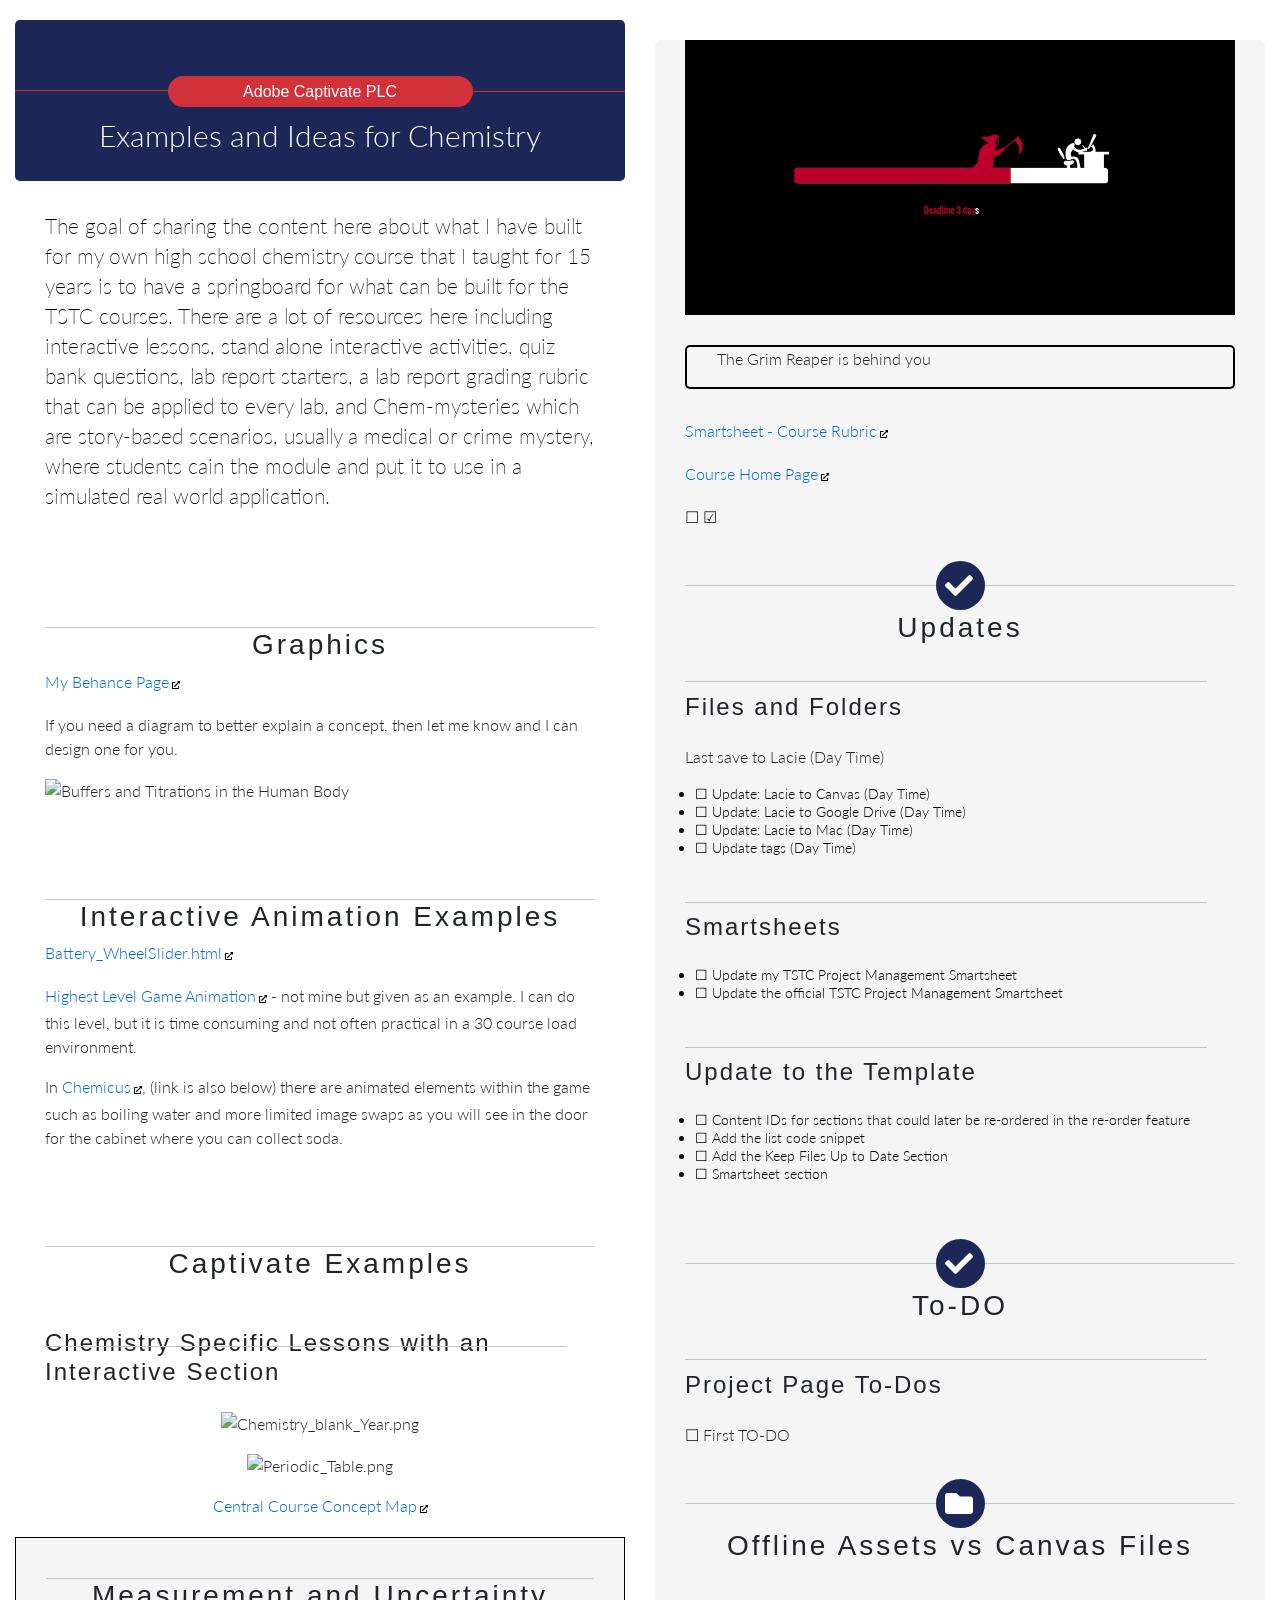
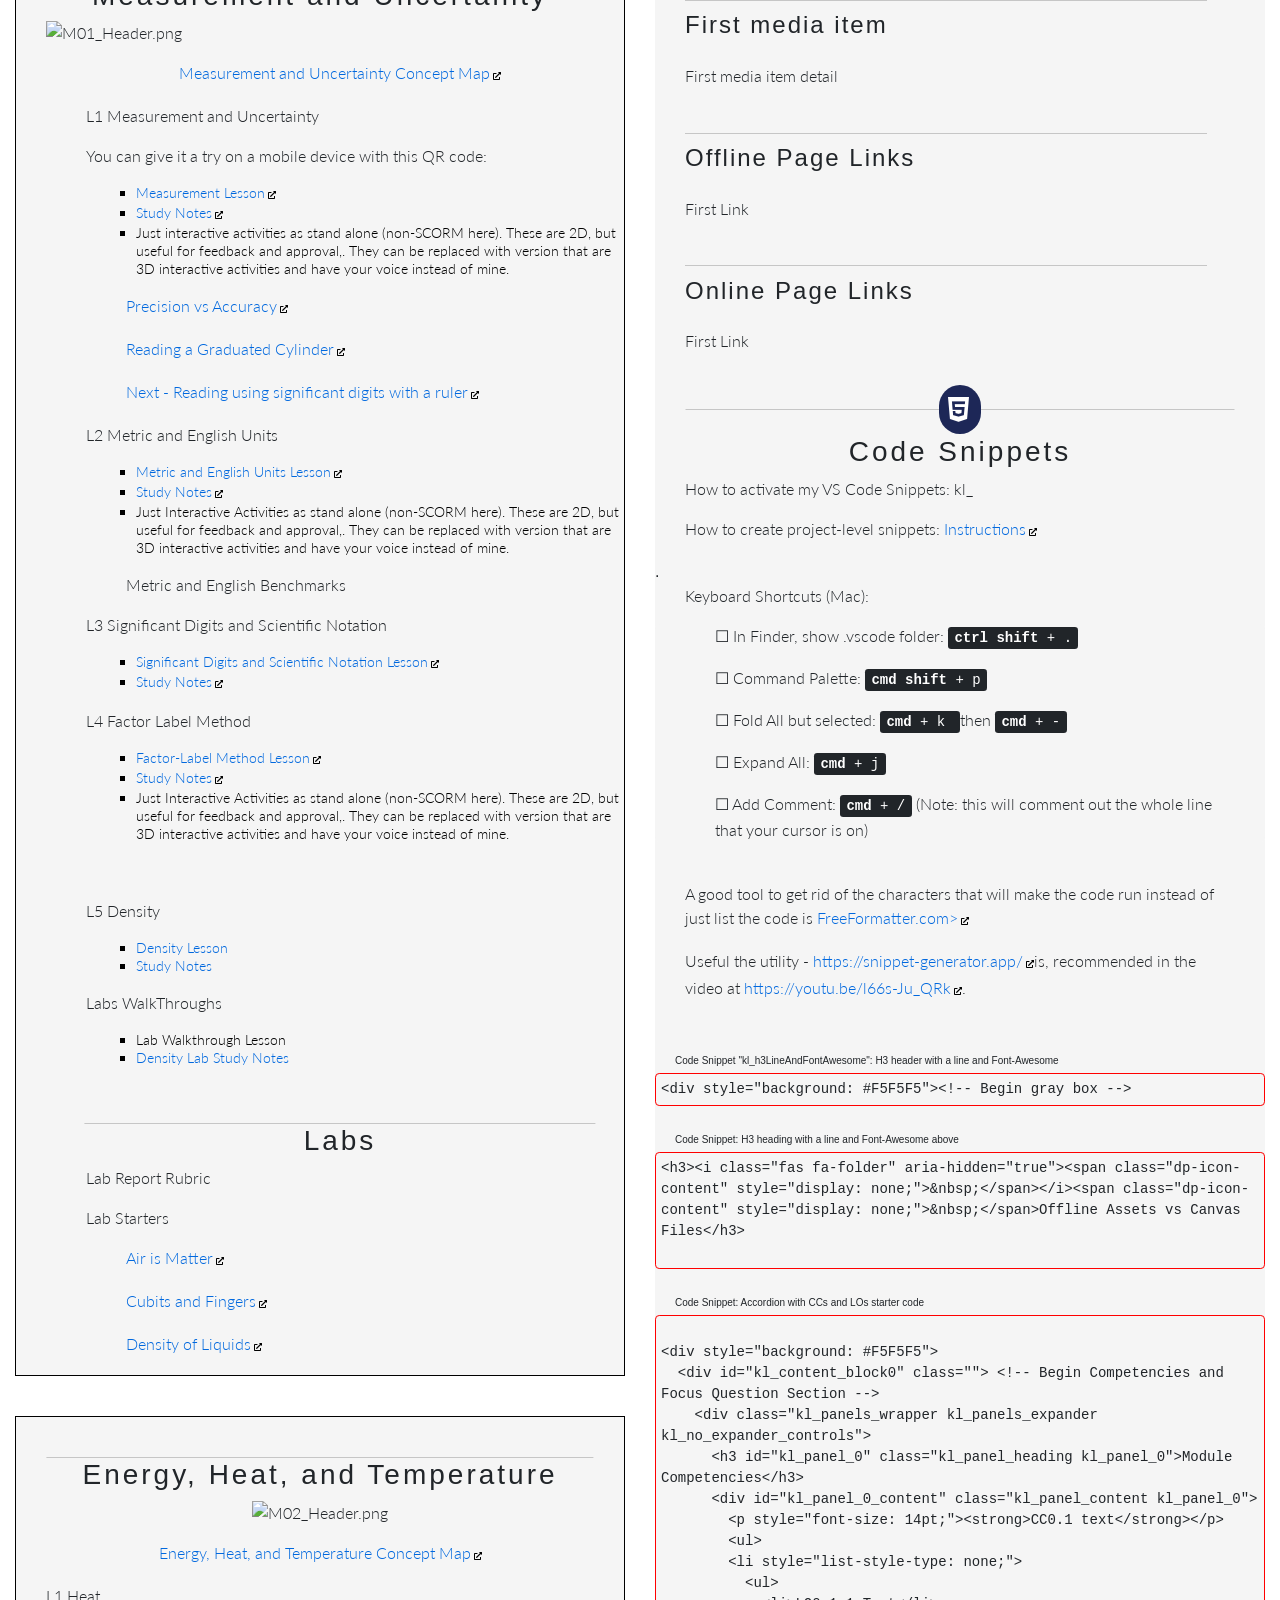
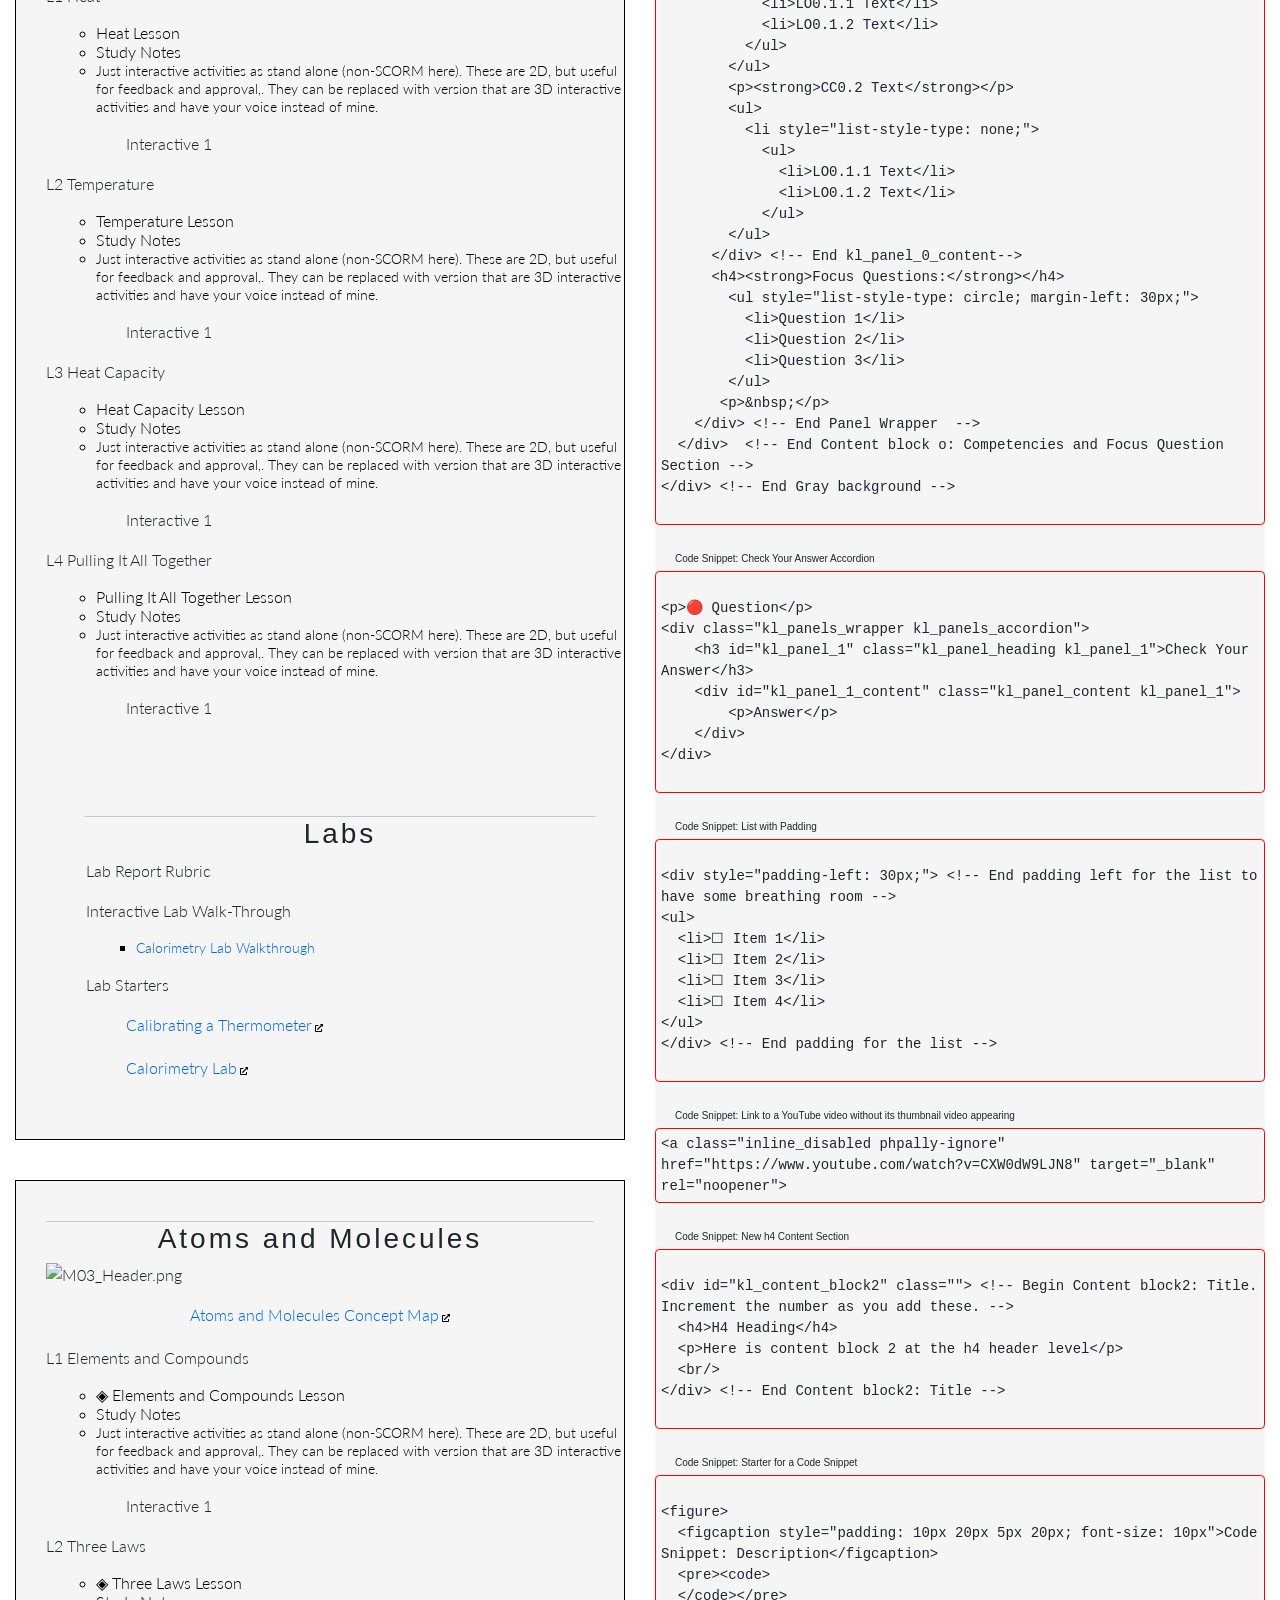
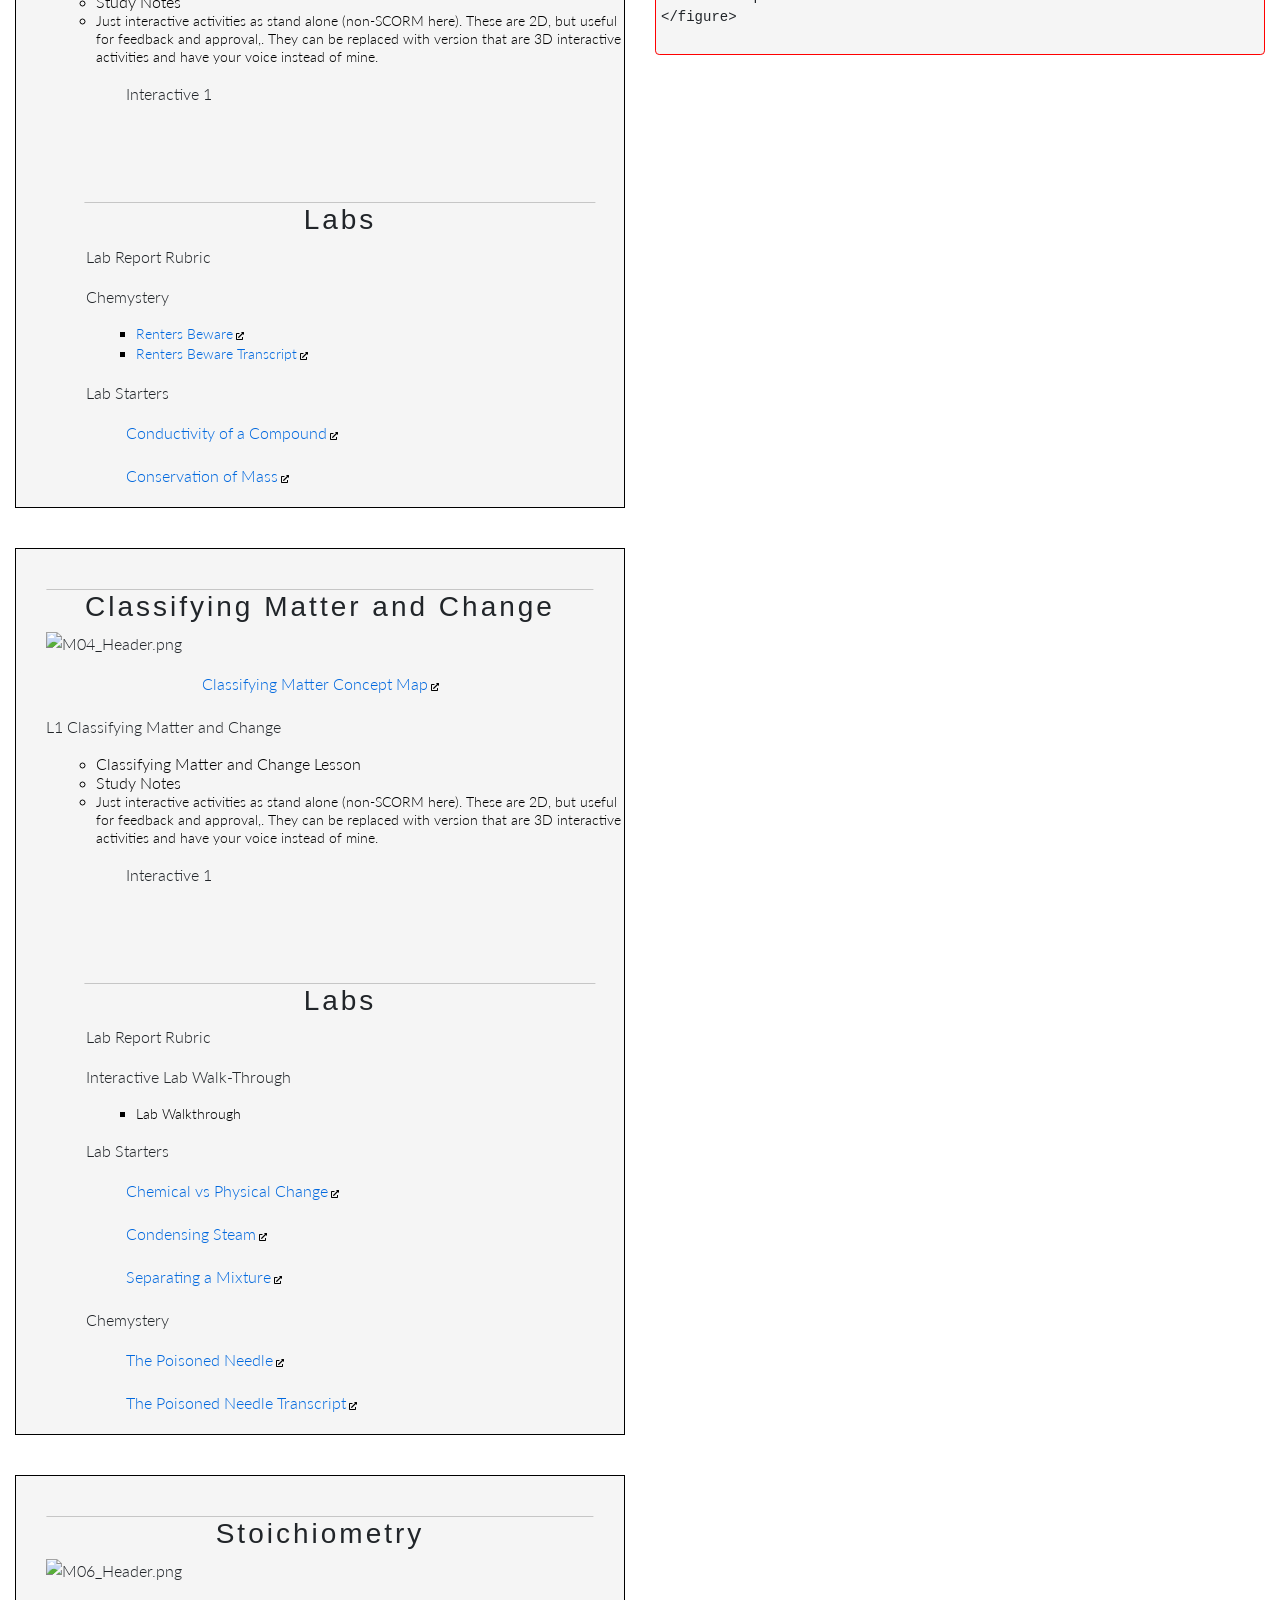
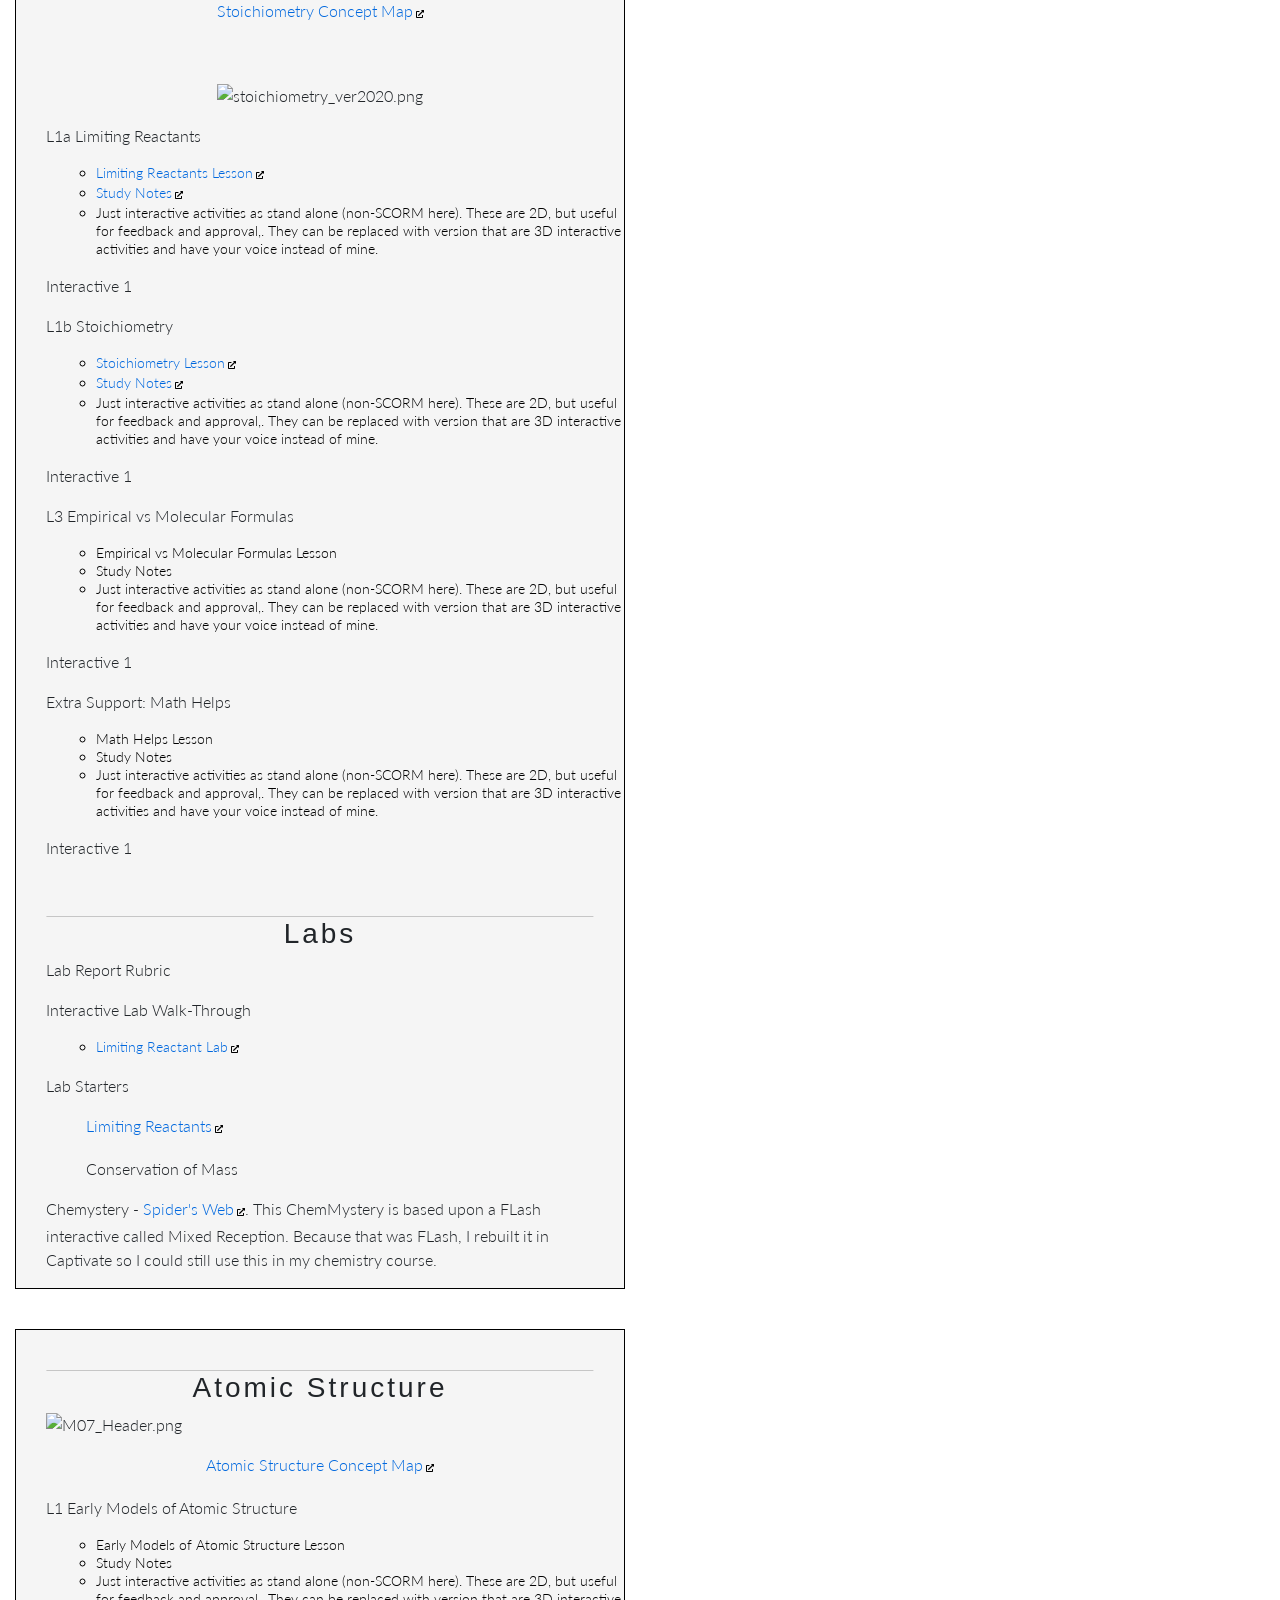
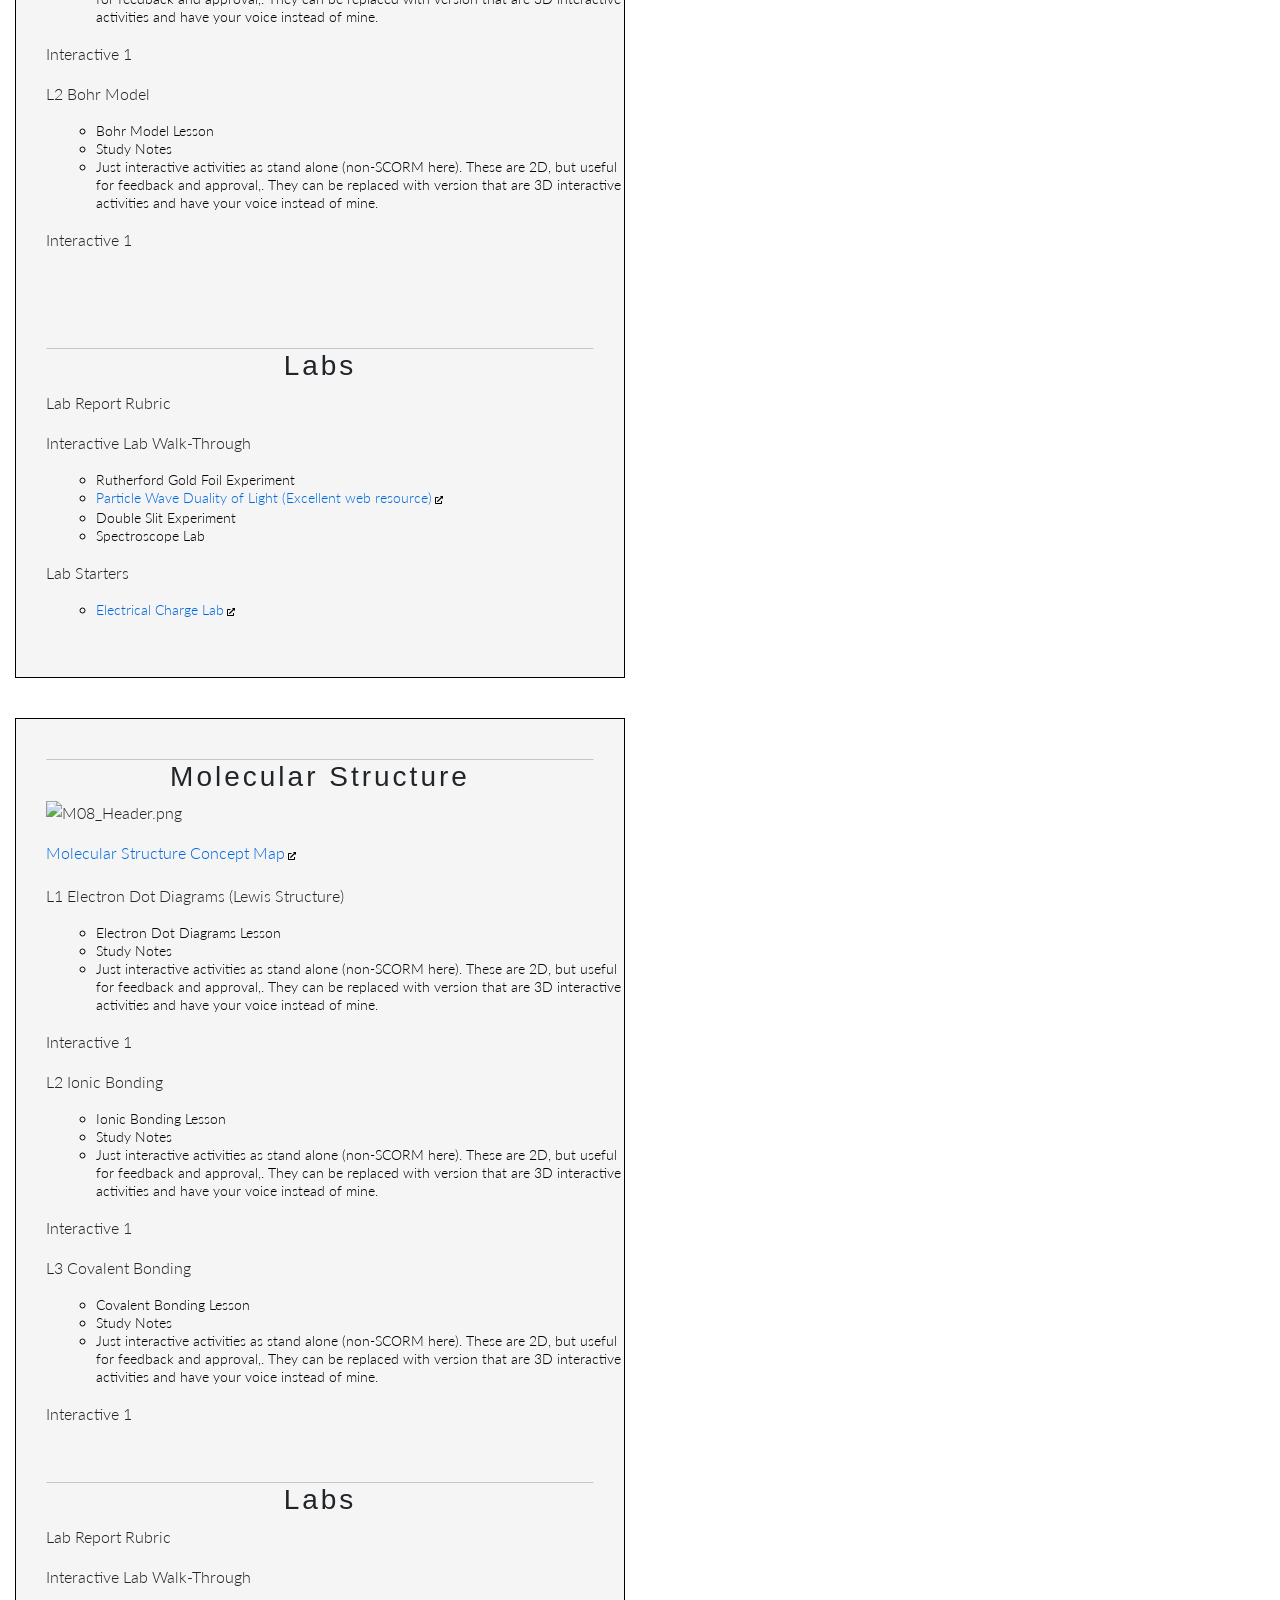
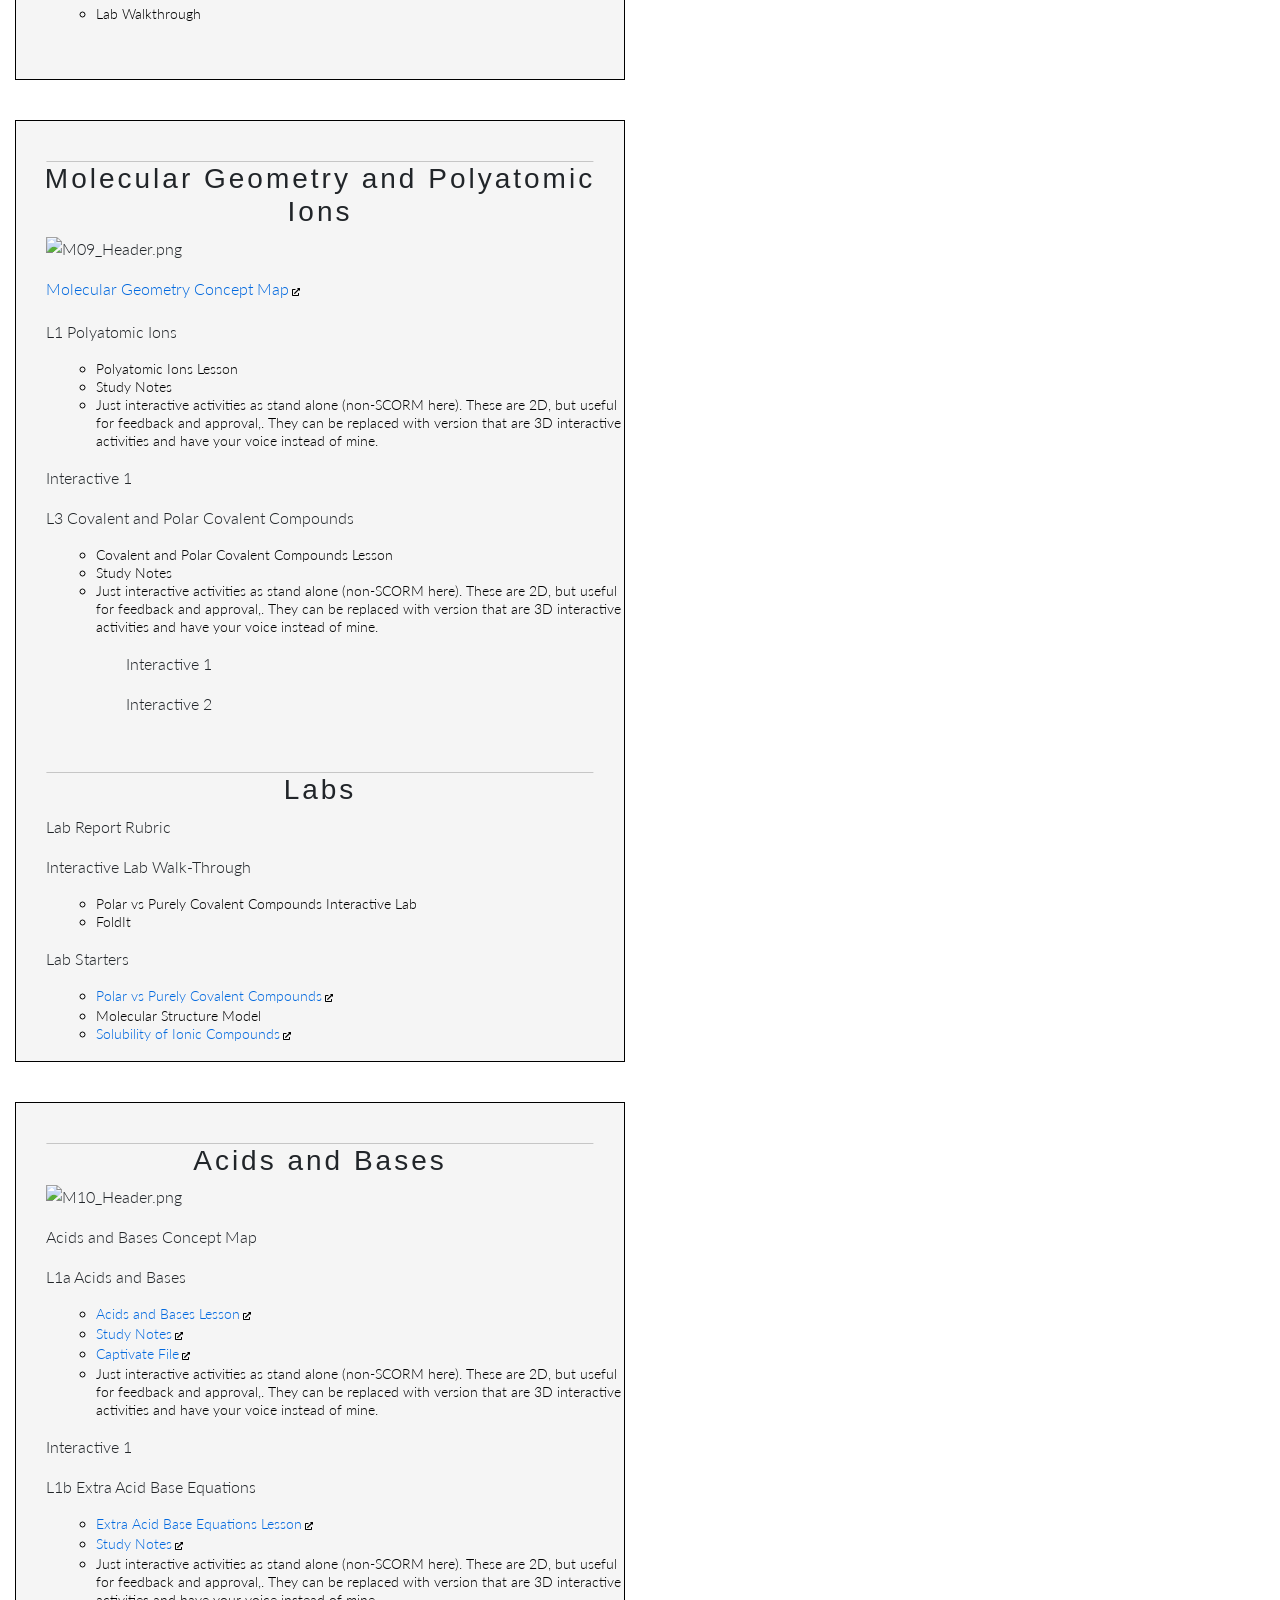
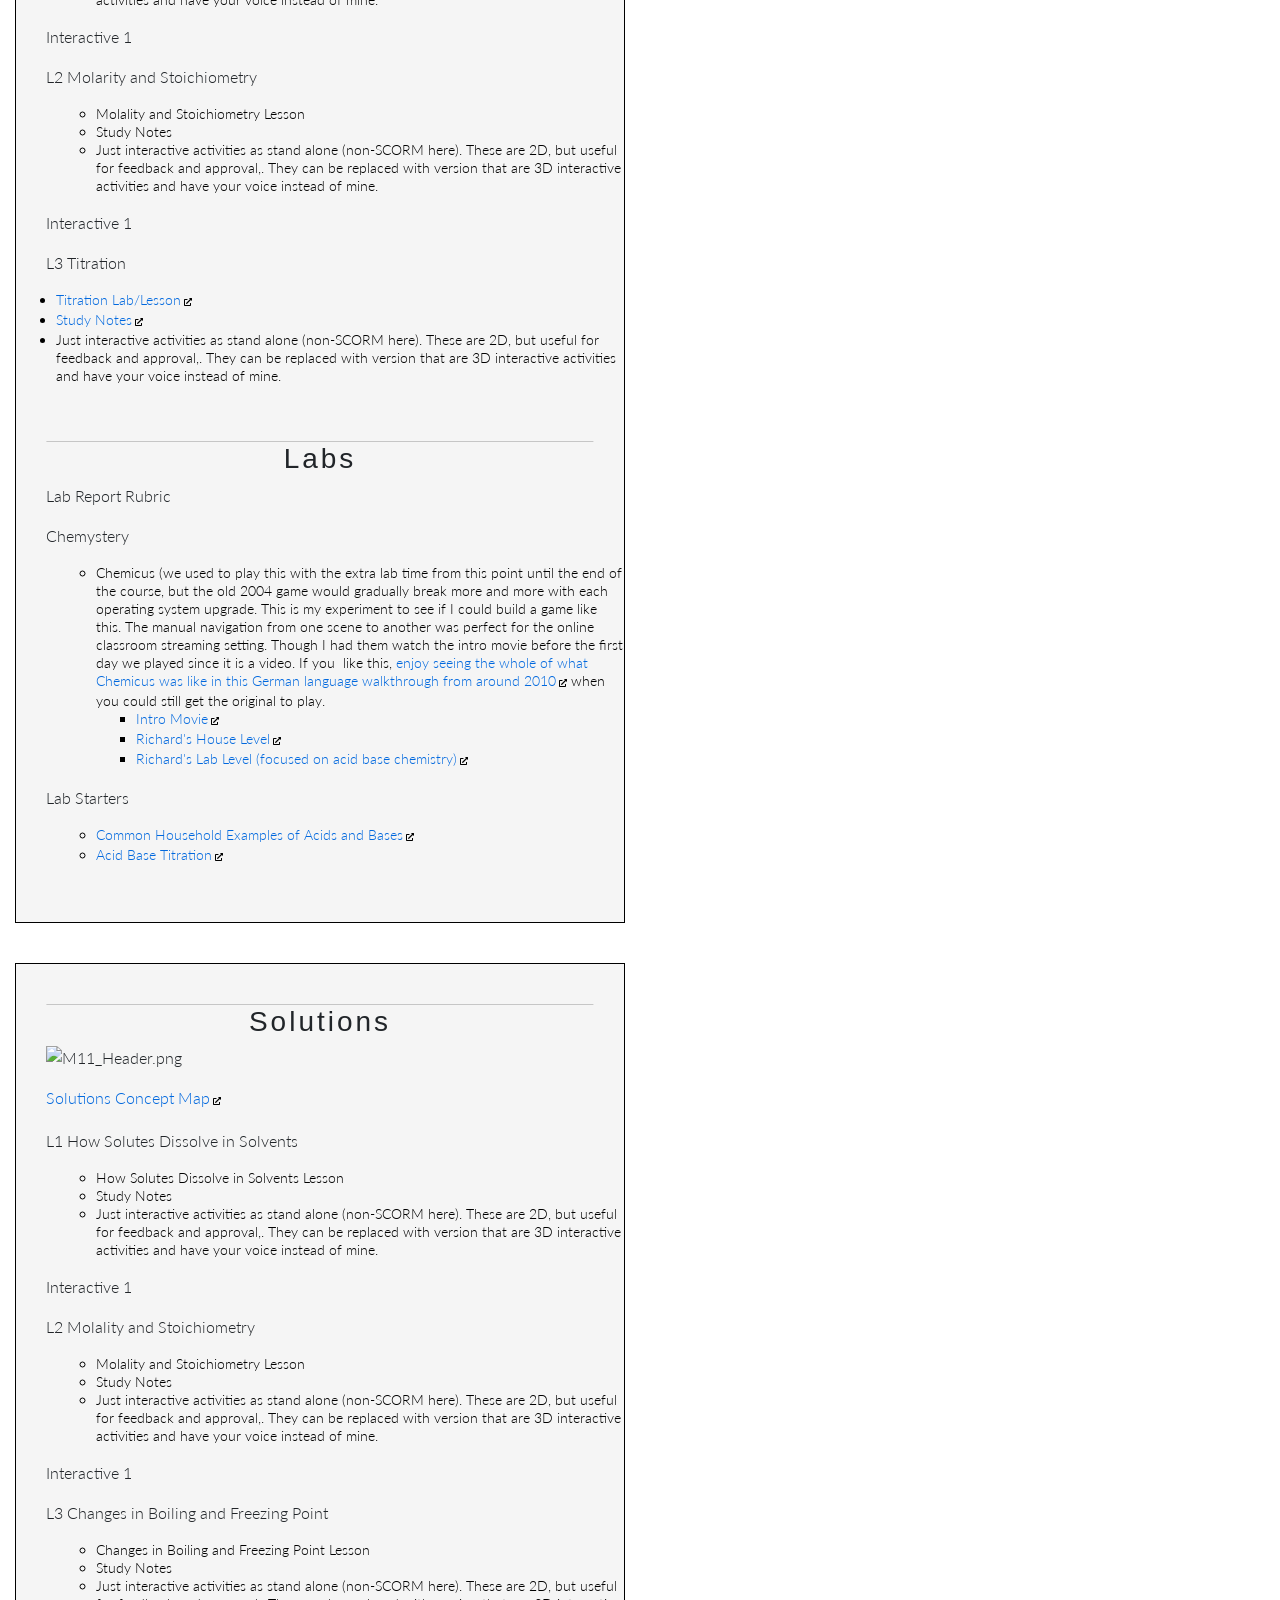
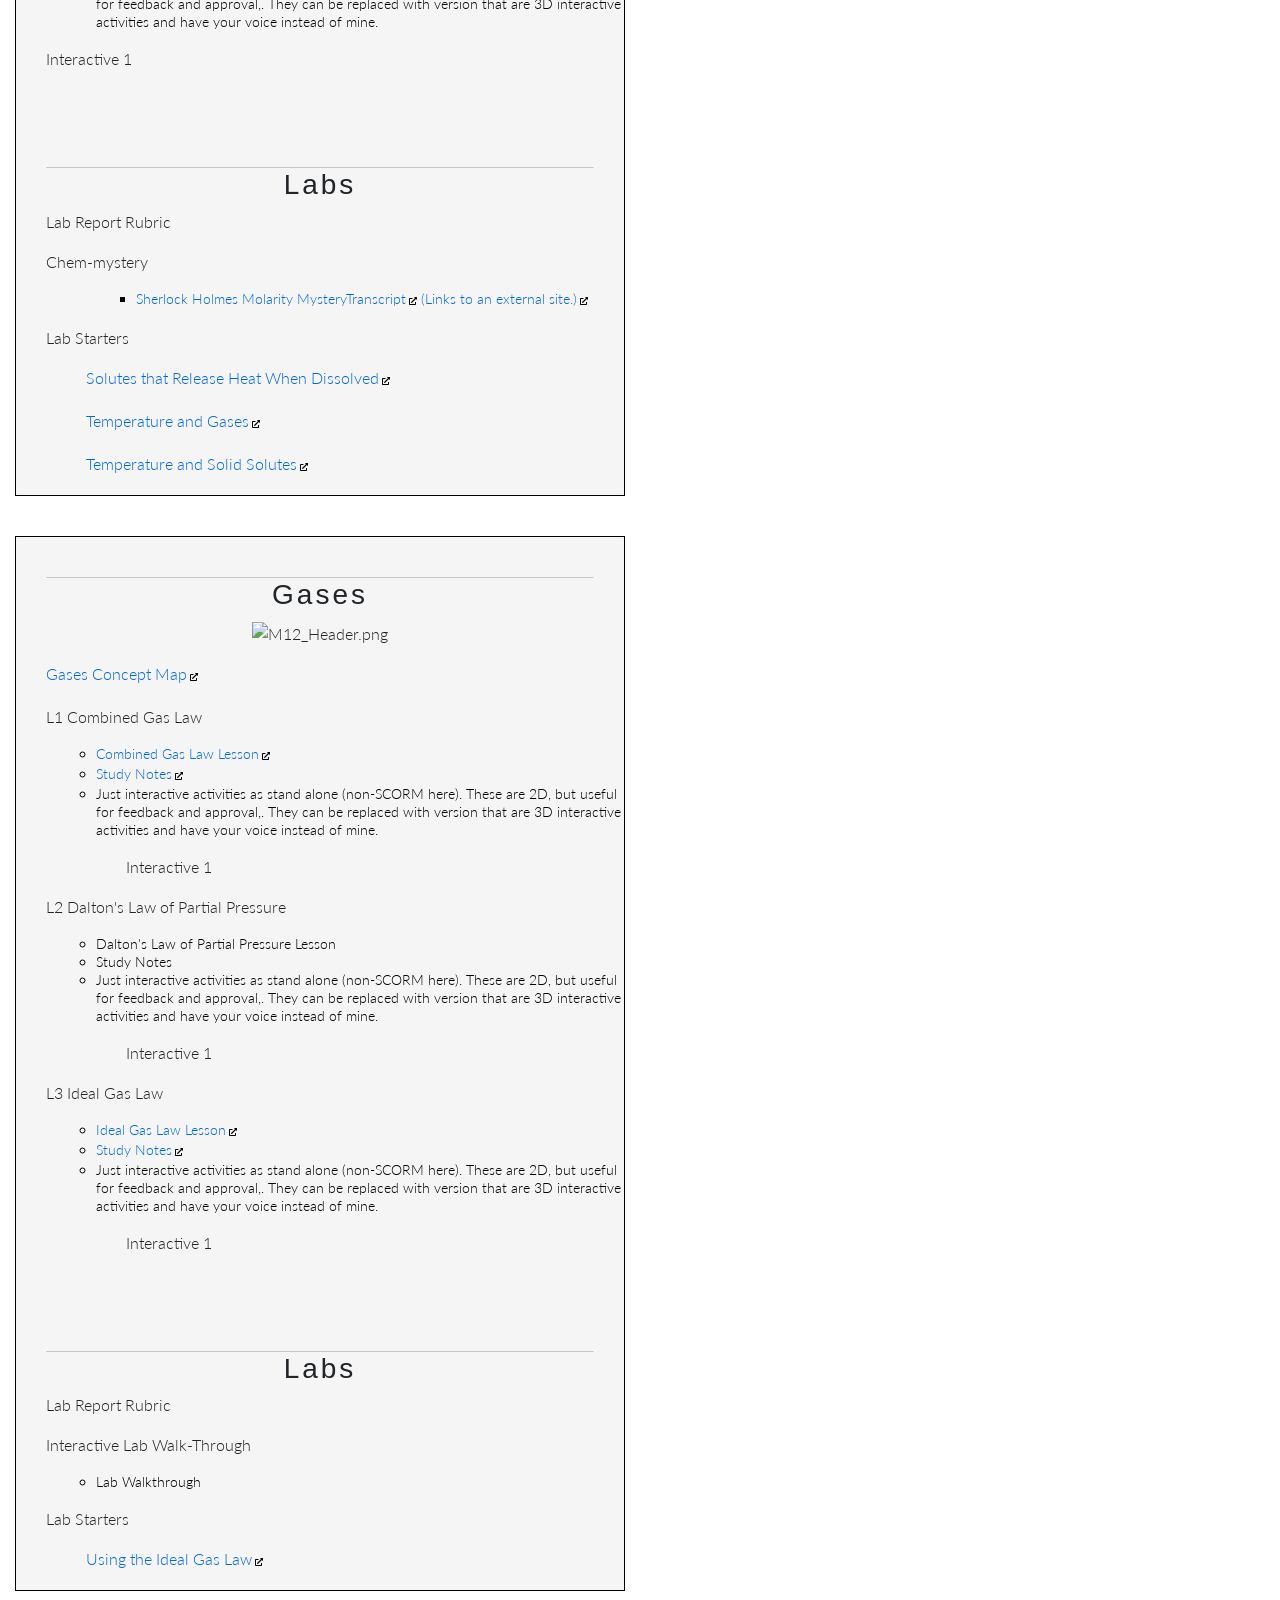
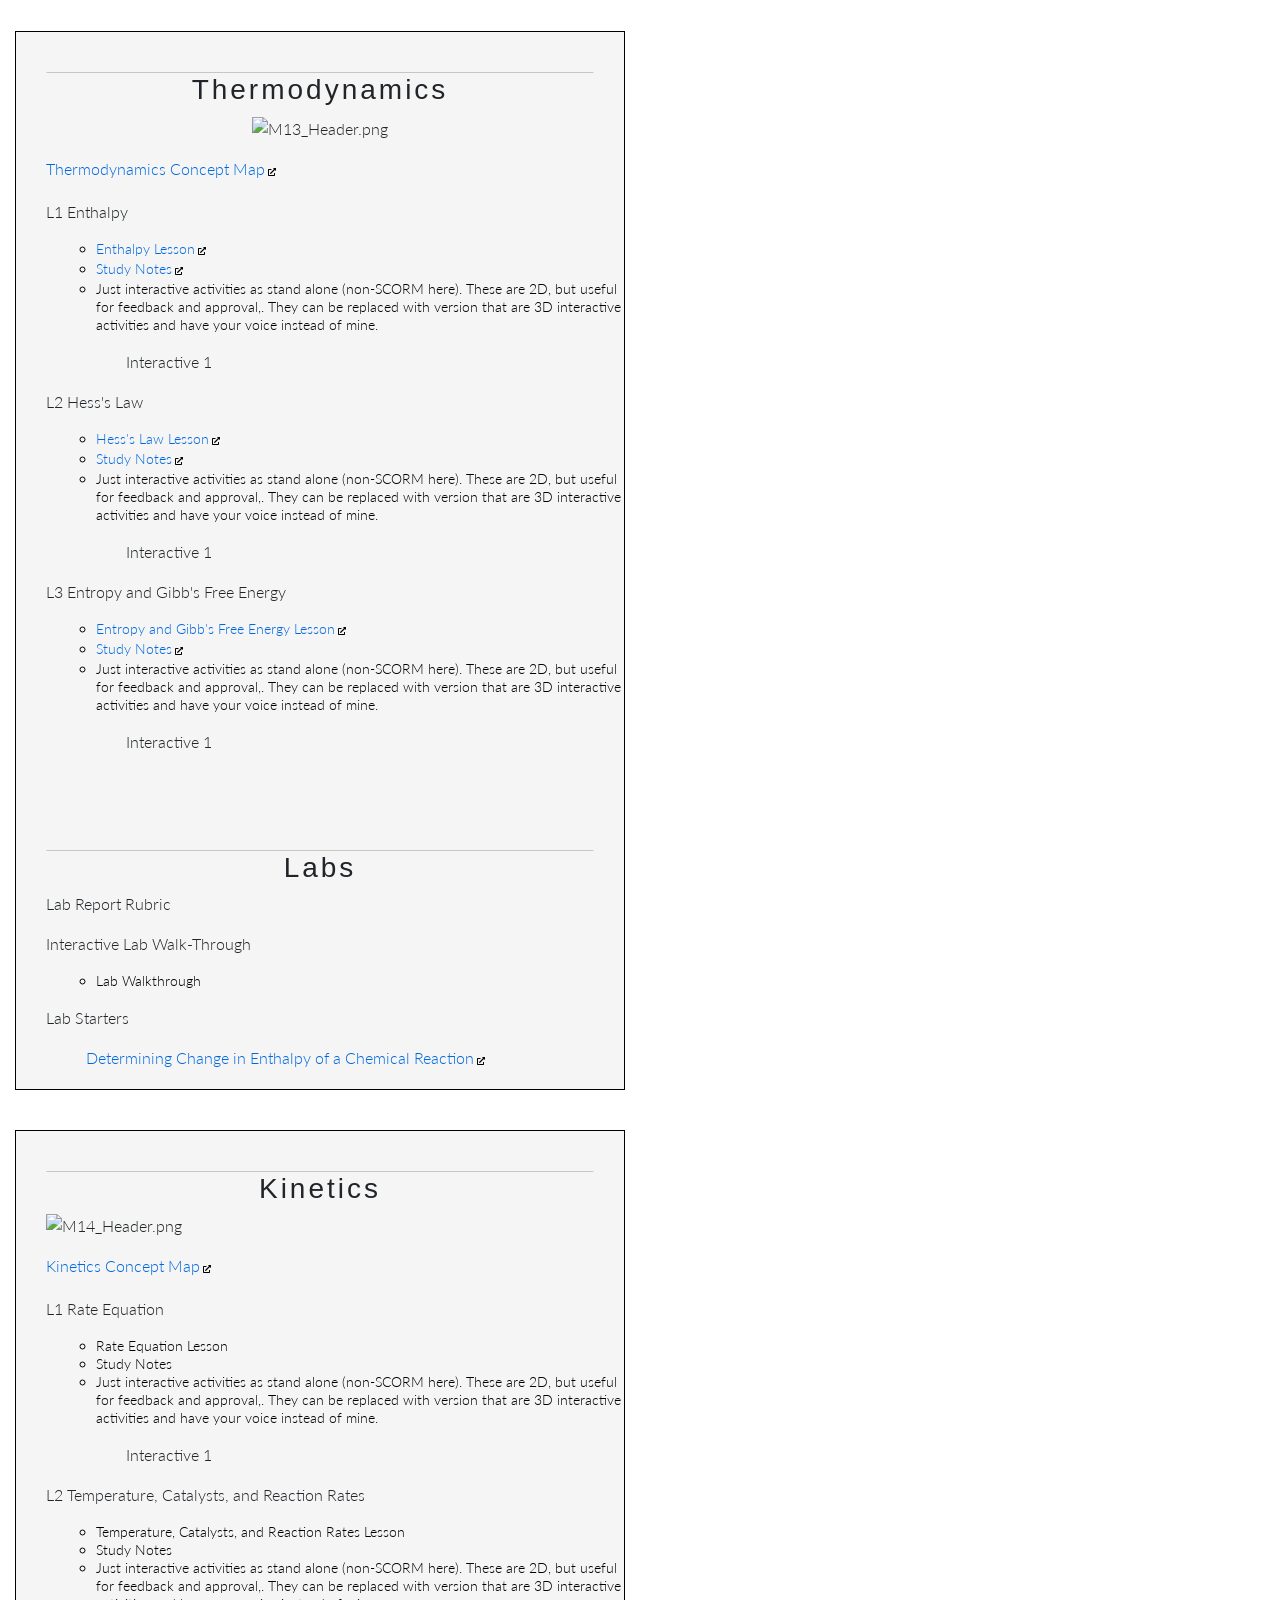
==== commit bba1b083: "Update M01L1 Measurement Lesson link to local path - Changed external virtualhomeschoolgroup.org lin" ====
--- a/index.html
+++ b/index.html
@@ -70,7 +70,7 @@
                             <ul>
                                 <li style="list-style-type: none;">
                                     <ul>
-                                        <li><a class="inline_disabled" href="http://www.virtualhomeschoolgroup.org/vhsgfiles/03_Science/04_Chemistry/General_Chemistry/M01_Measurement_and_Units/L1_Measurement_and_Uncertainty/Published/SWF_and_HTML5/index.html" target="_blank" rel="noopener">Measurement Lesson</a></li>
+                                        <li><a class="inline_disabled" href="m01-measurement-and-units/l1-measurement-and-uncertainty/lesson-html5/index.html" target="_blank" rel="noopener">Measurement Lesson</a></li>
                                         <li><a class="inline_disabled" href="http://www.virtualhomeschoolgroup.org/vhsgfiles/03_Science/04_Chemistry/General_Chemistry/M01_Measurement_and_Units/L1_Measurement_and_Uncertainty/Published/Study_Notes/Study_Notes.html" target="_blank" rel="noopener">Study Notes</a></li>
                                         <li>Just interactive activities as stand alone (non-SCORM here). These are 2D, but useful for feedback and approval,. They can be replaced with version that are 3D interactive activities and have your voice instead of mine.</li>
                                     </ul>
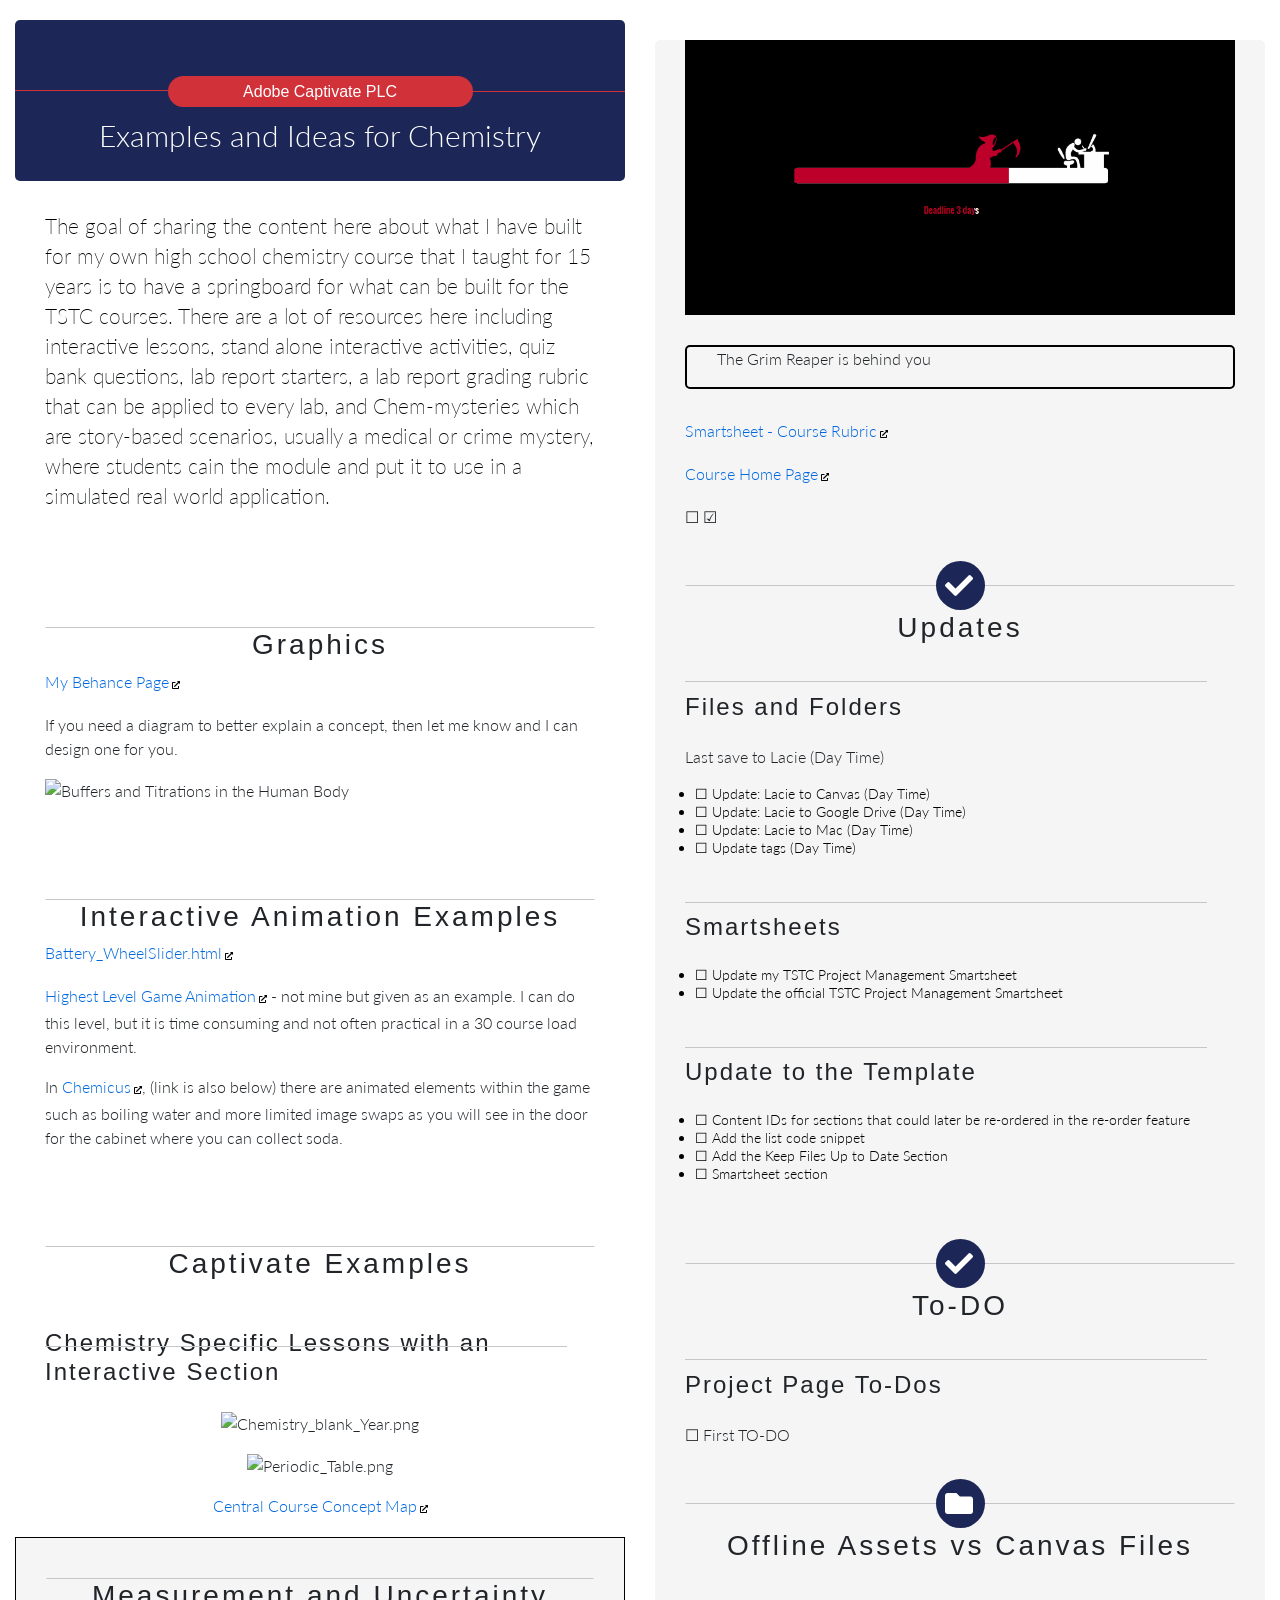
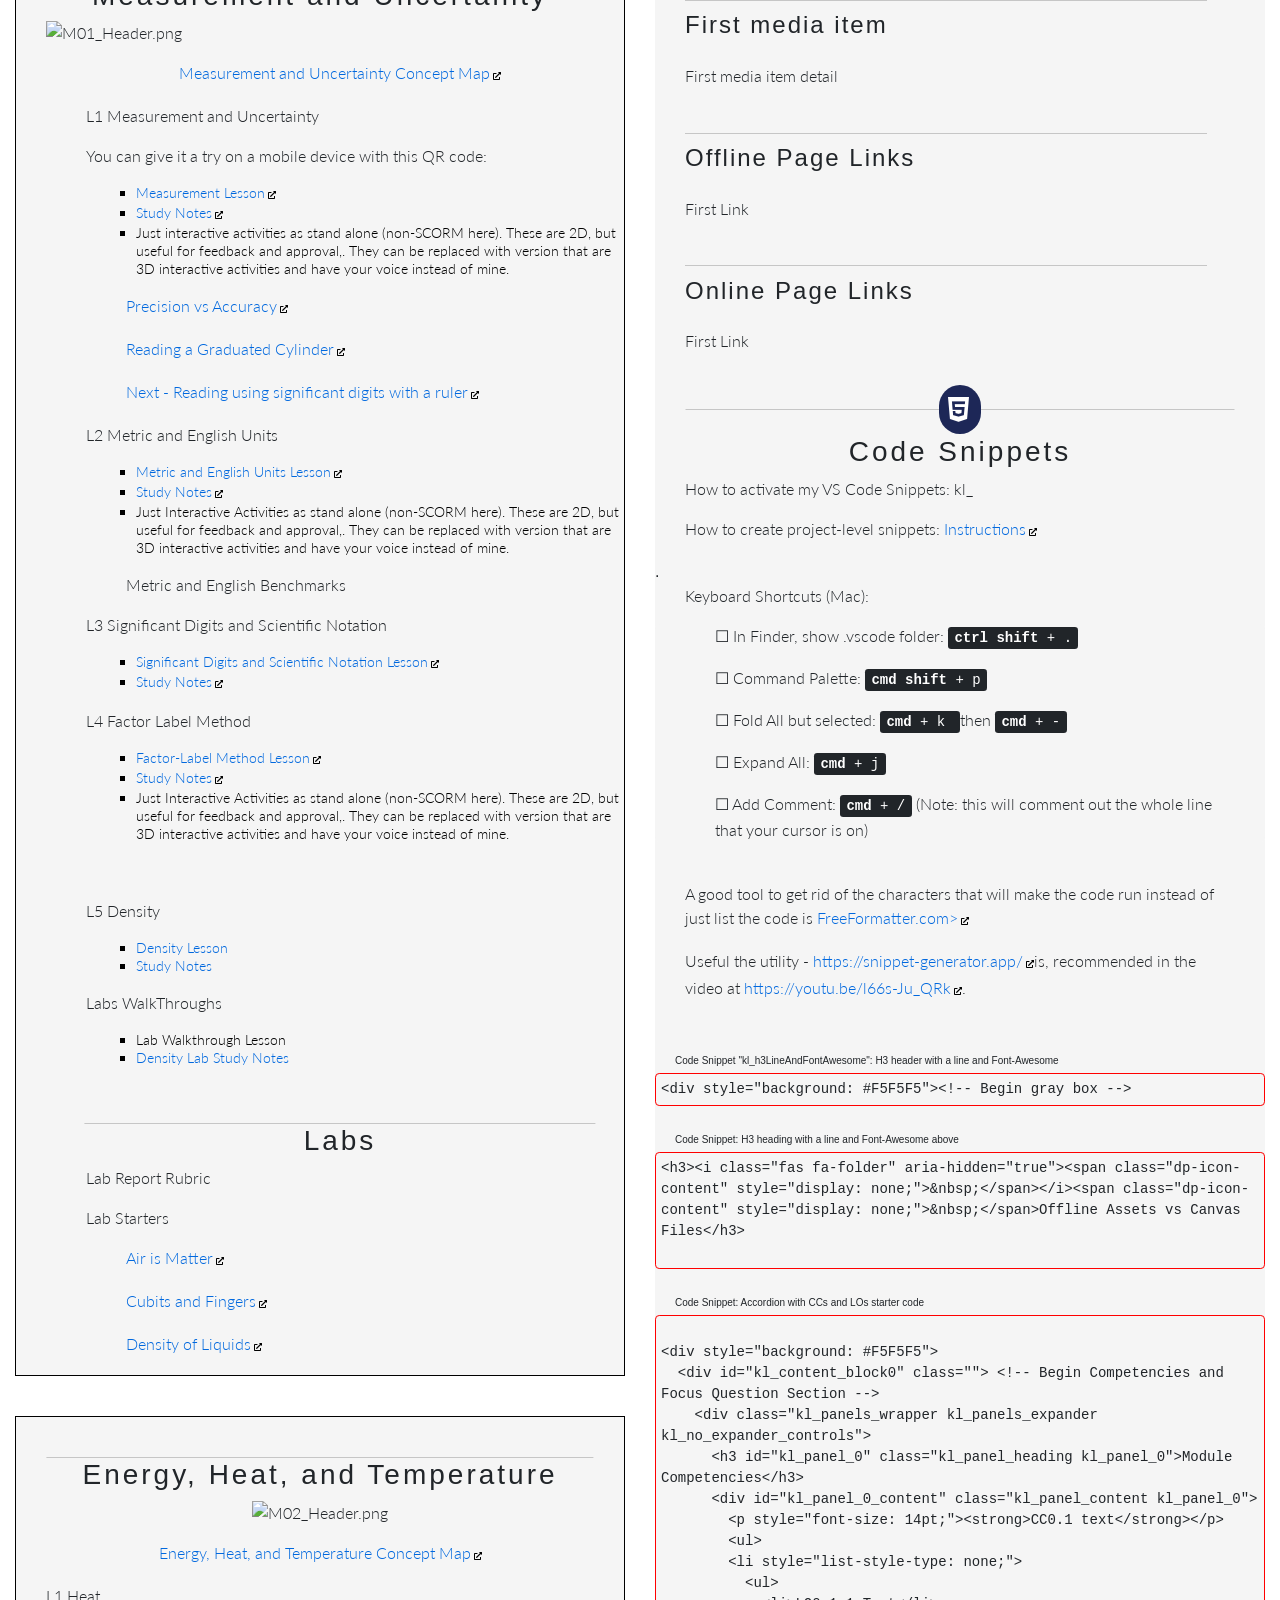
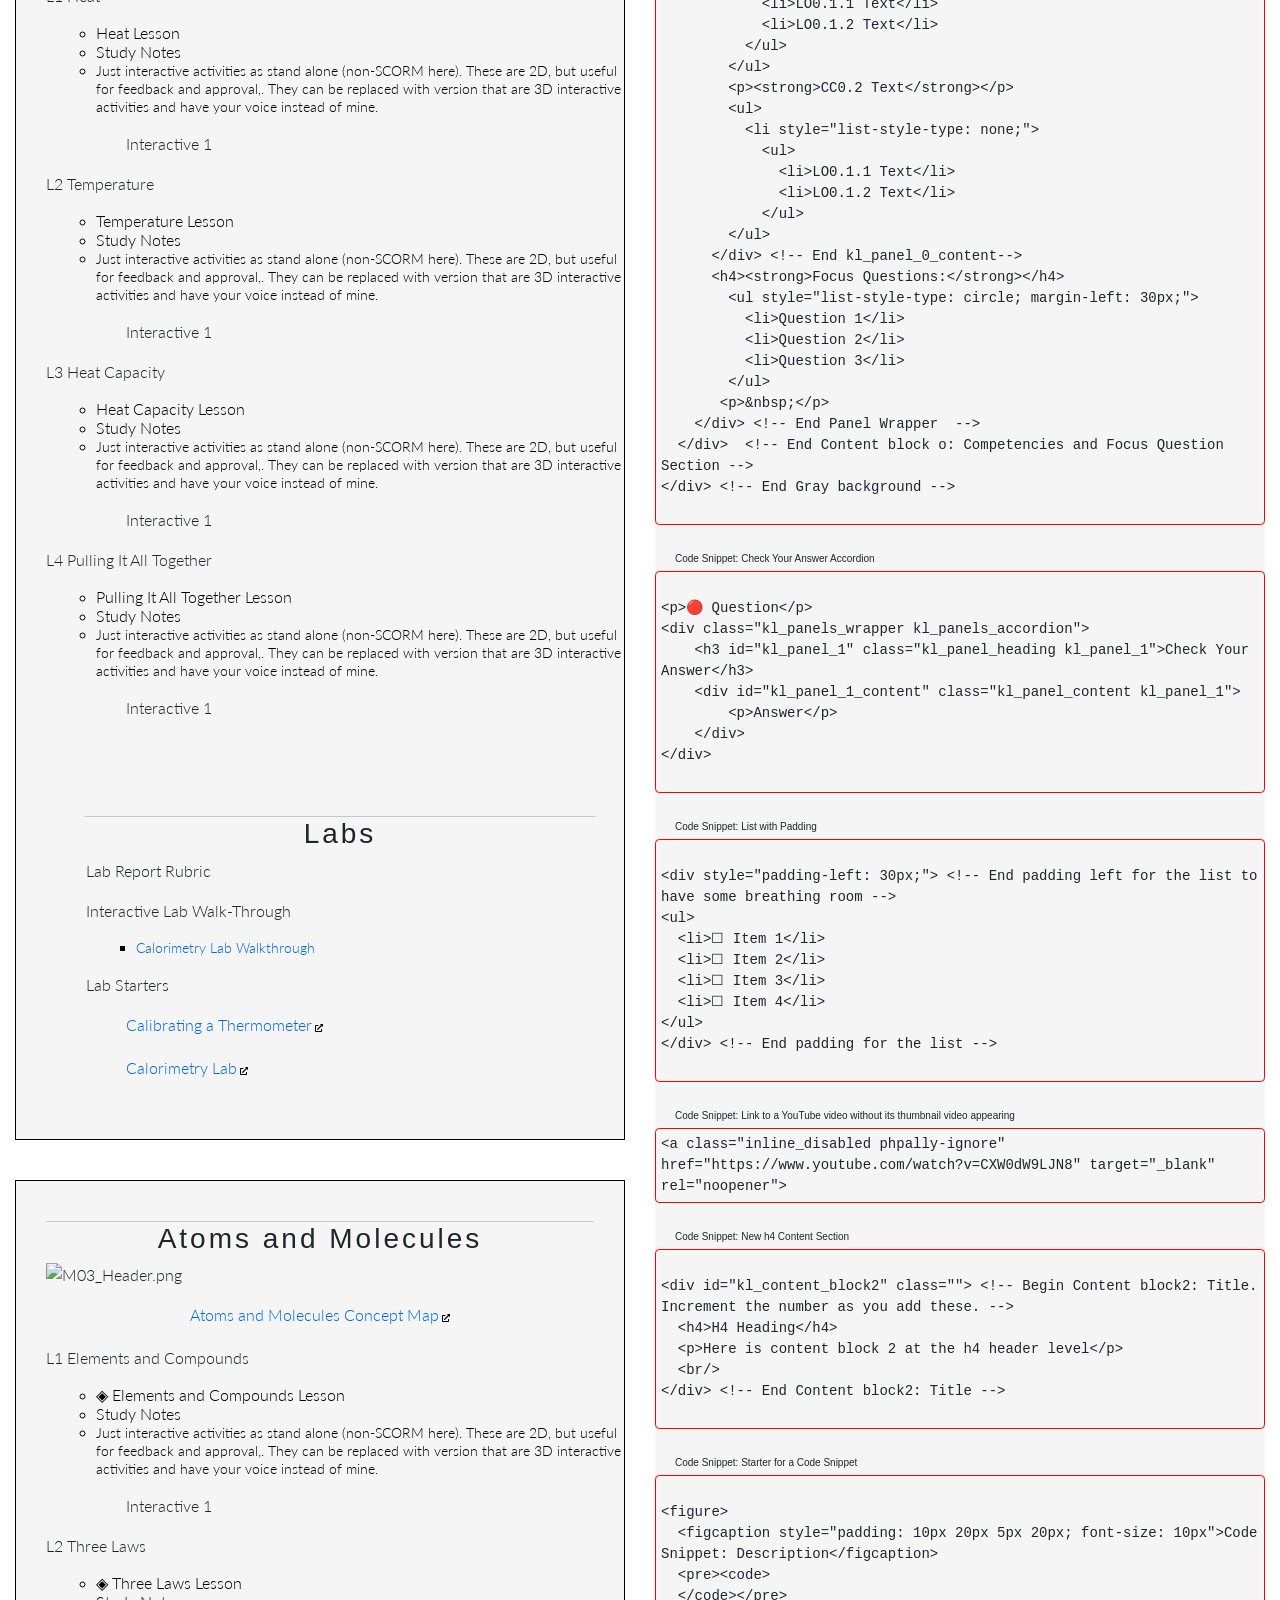
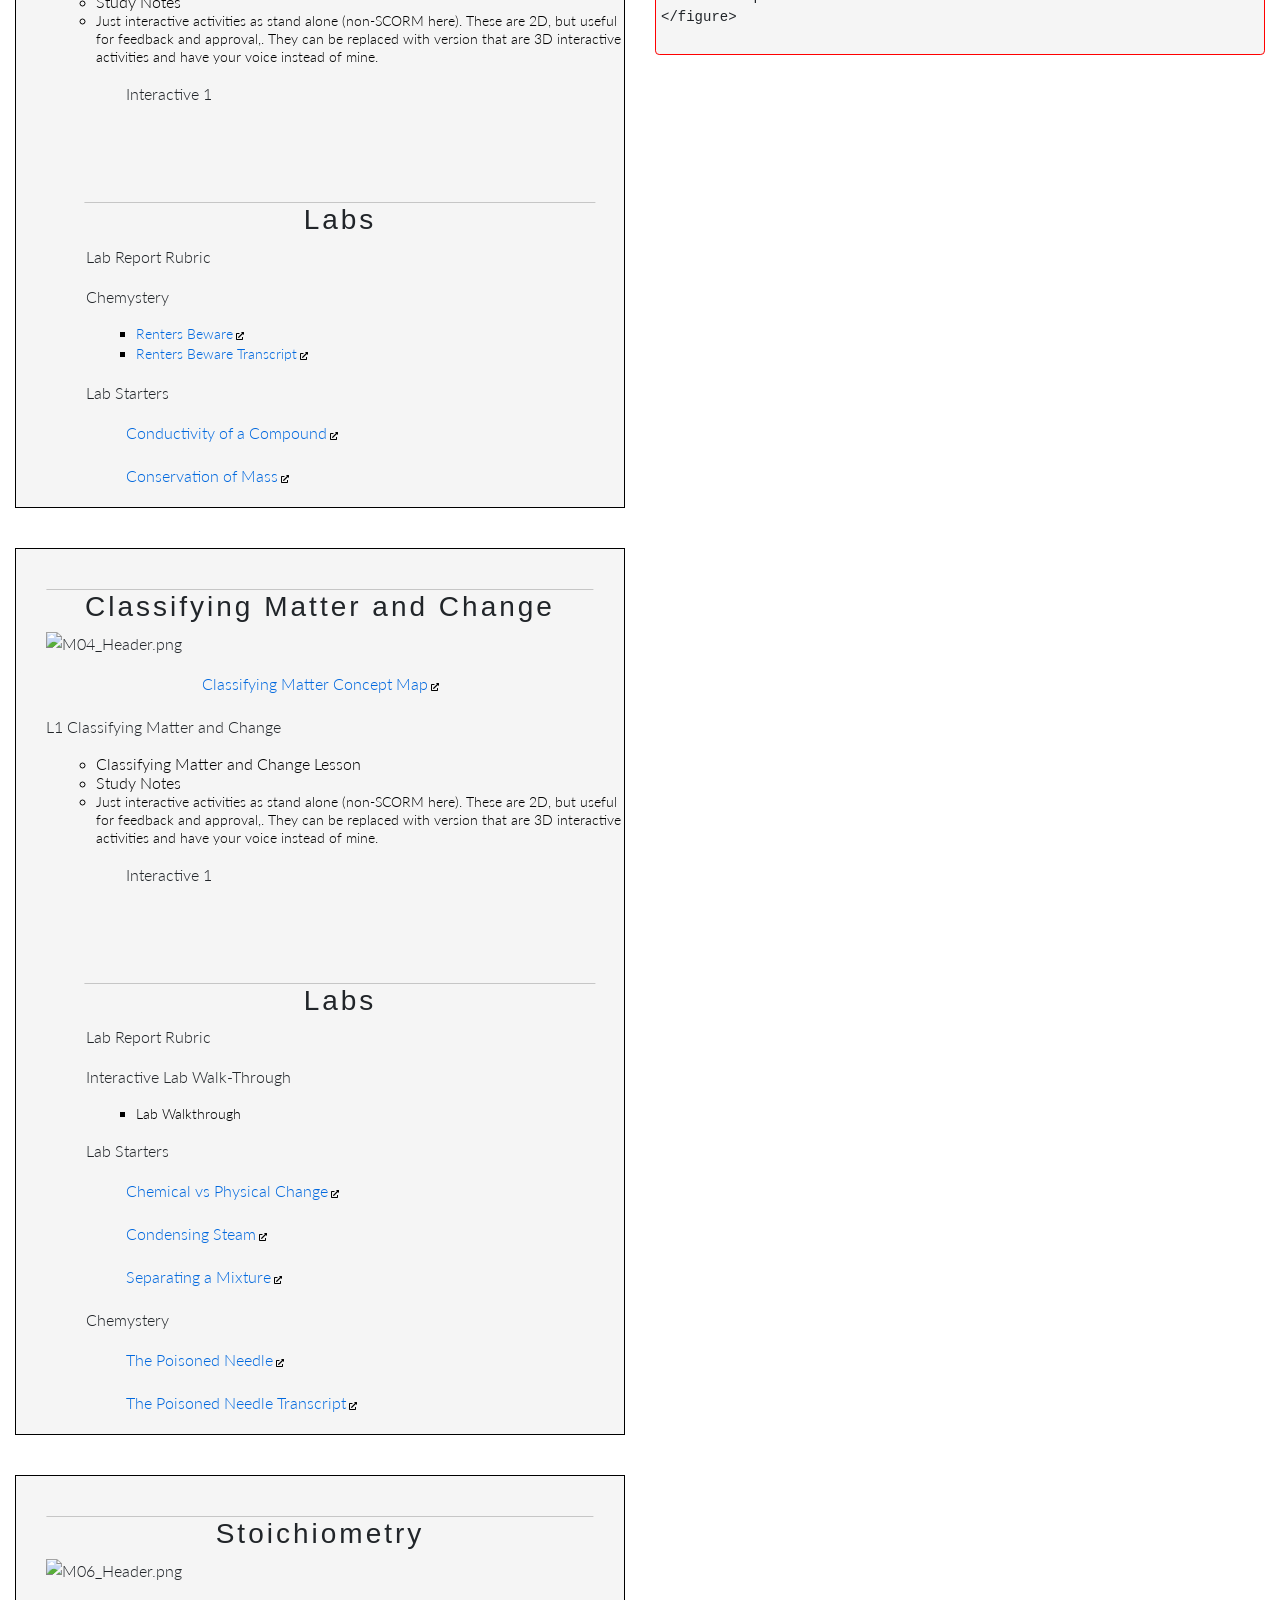
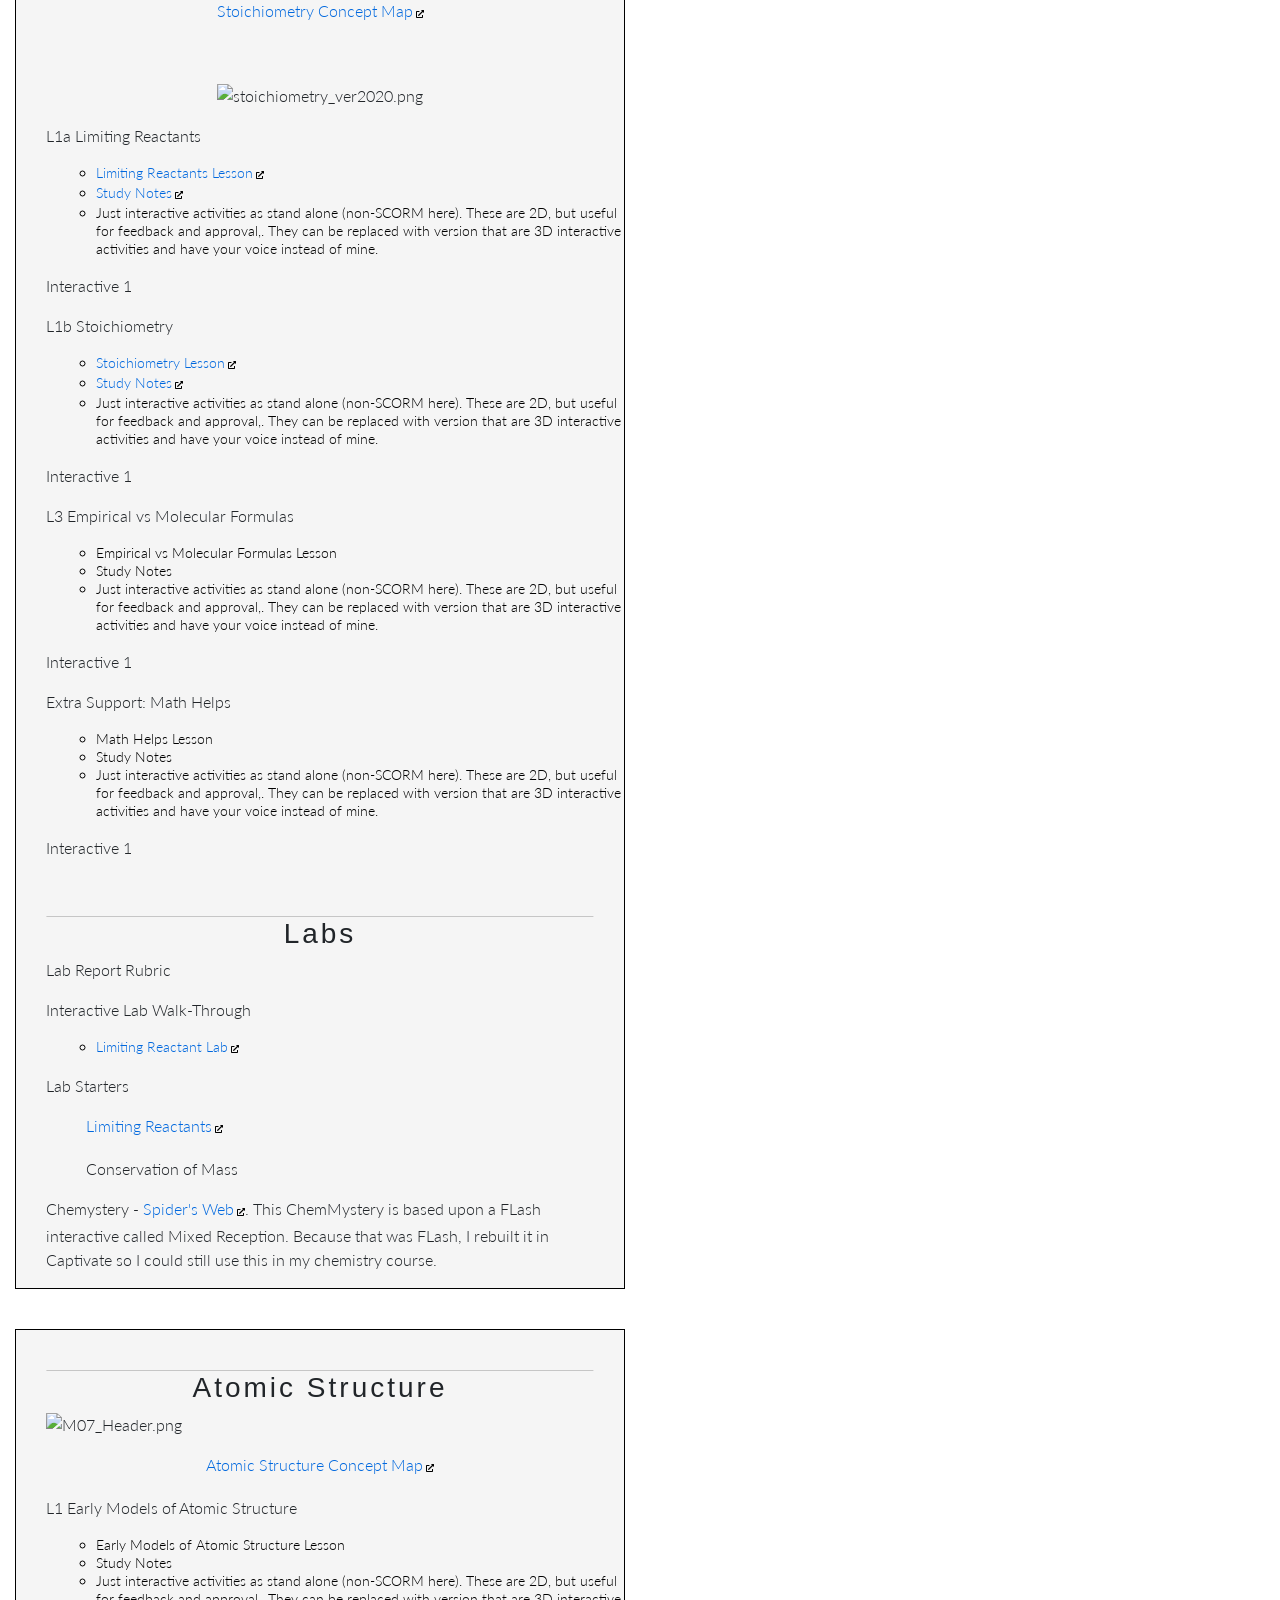
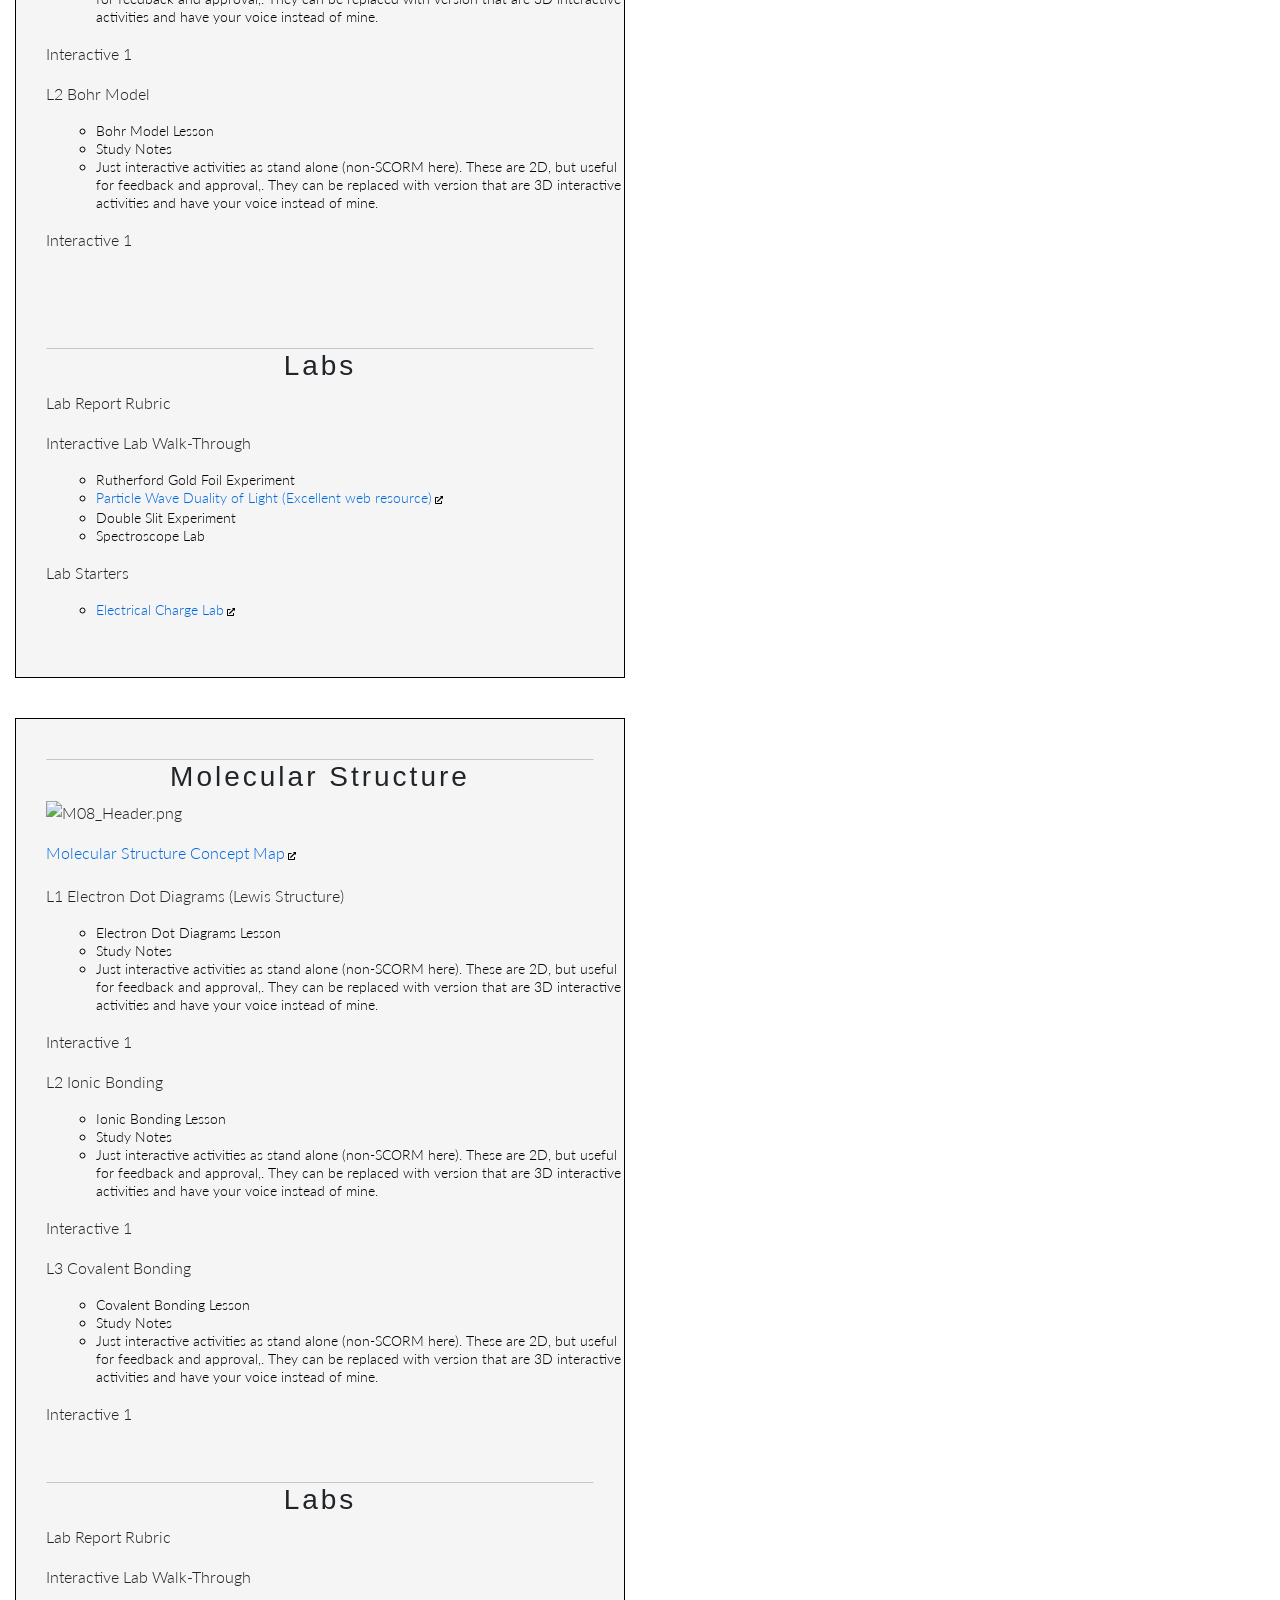
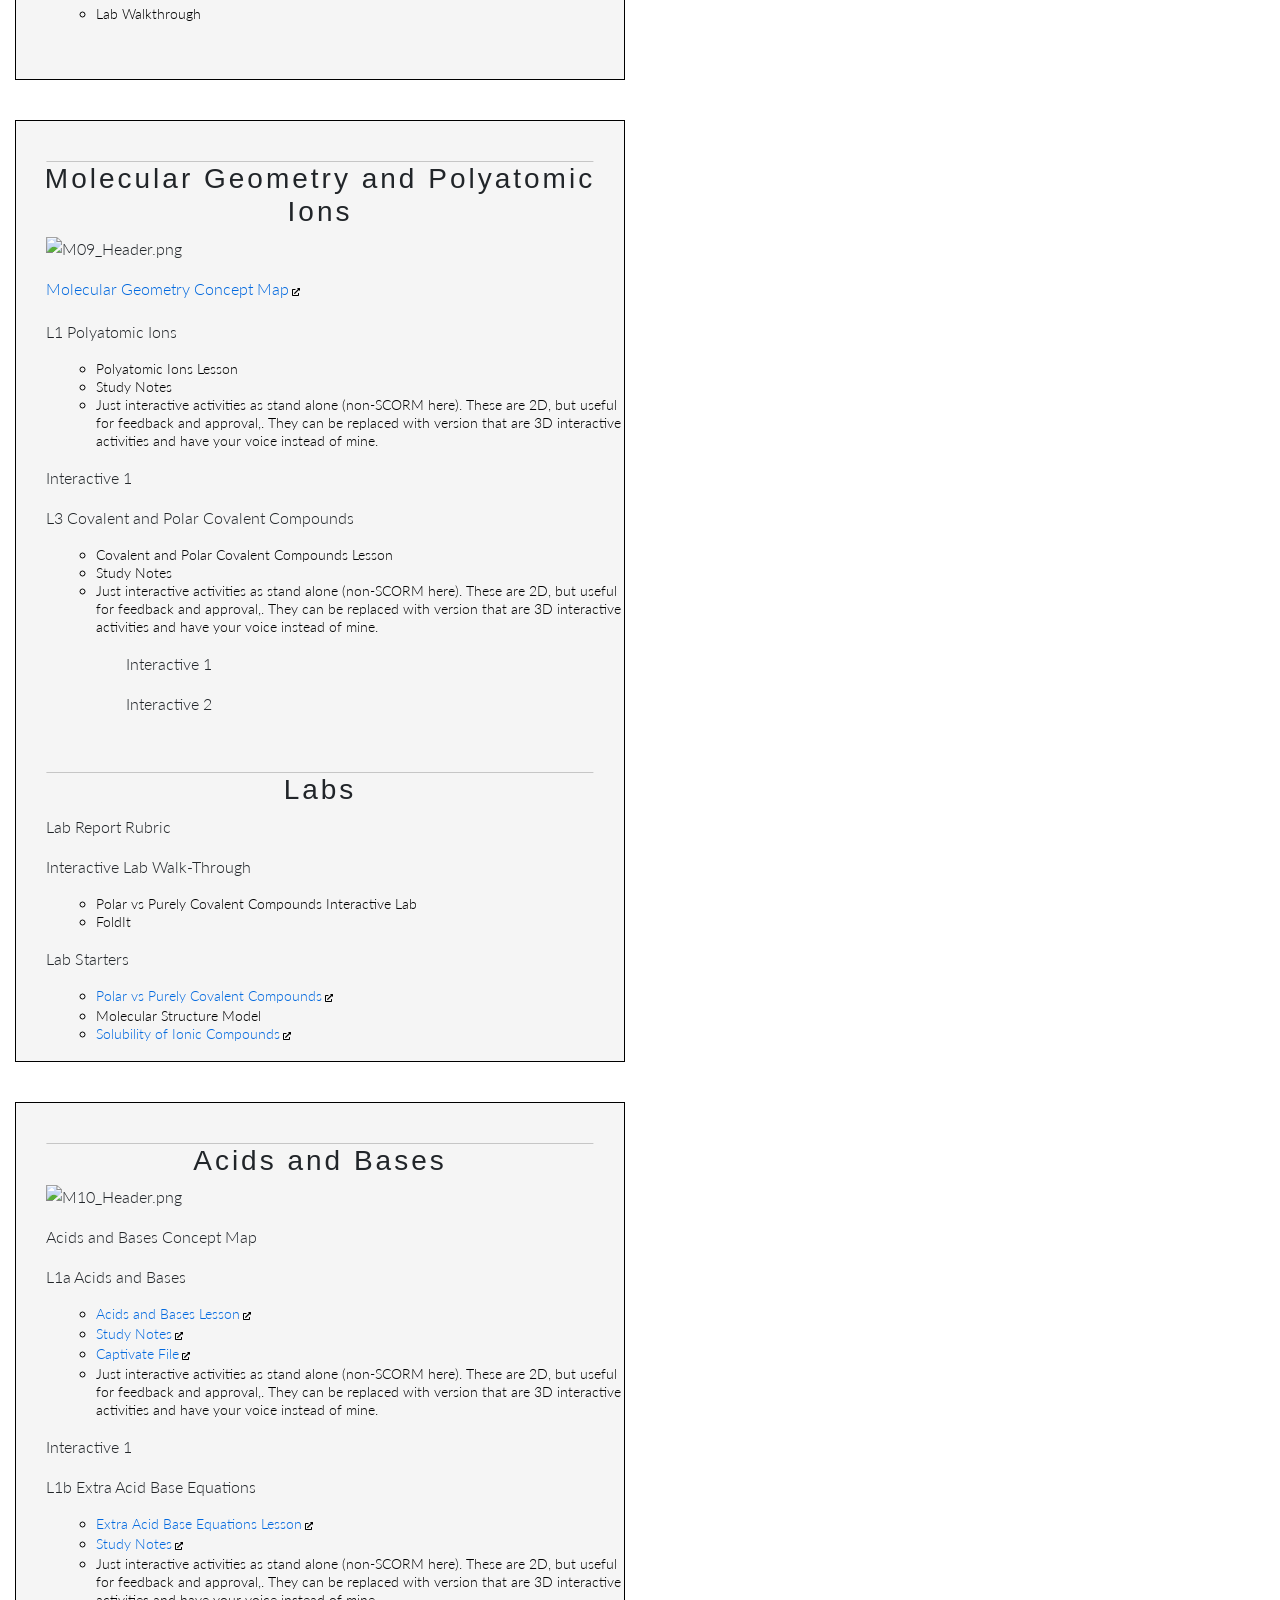
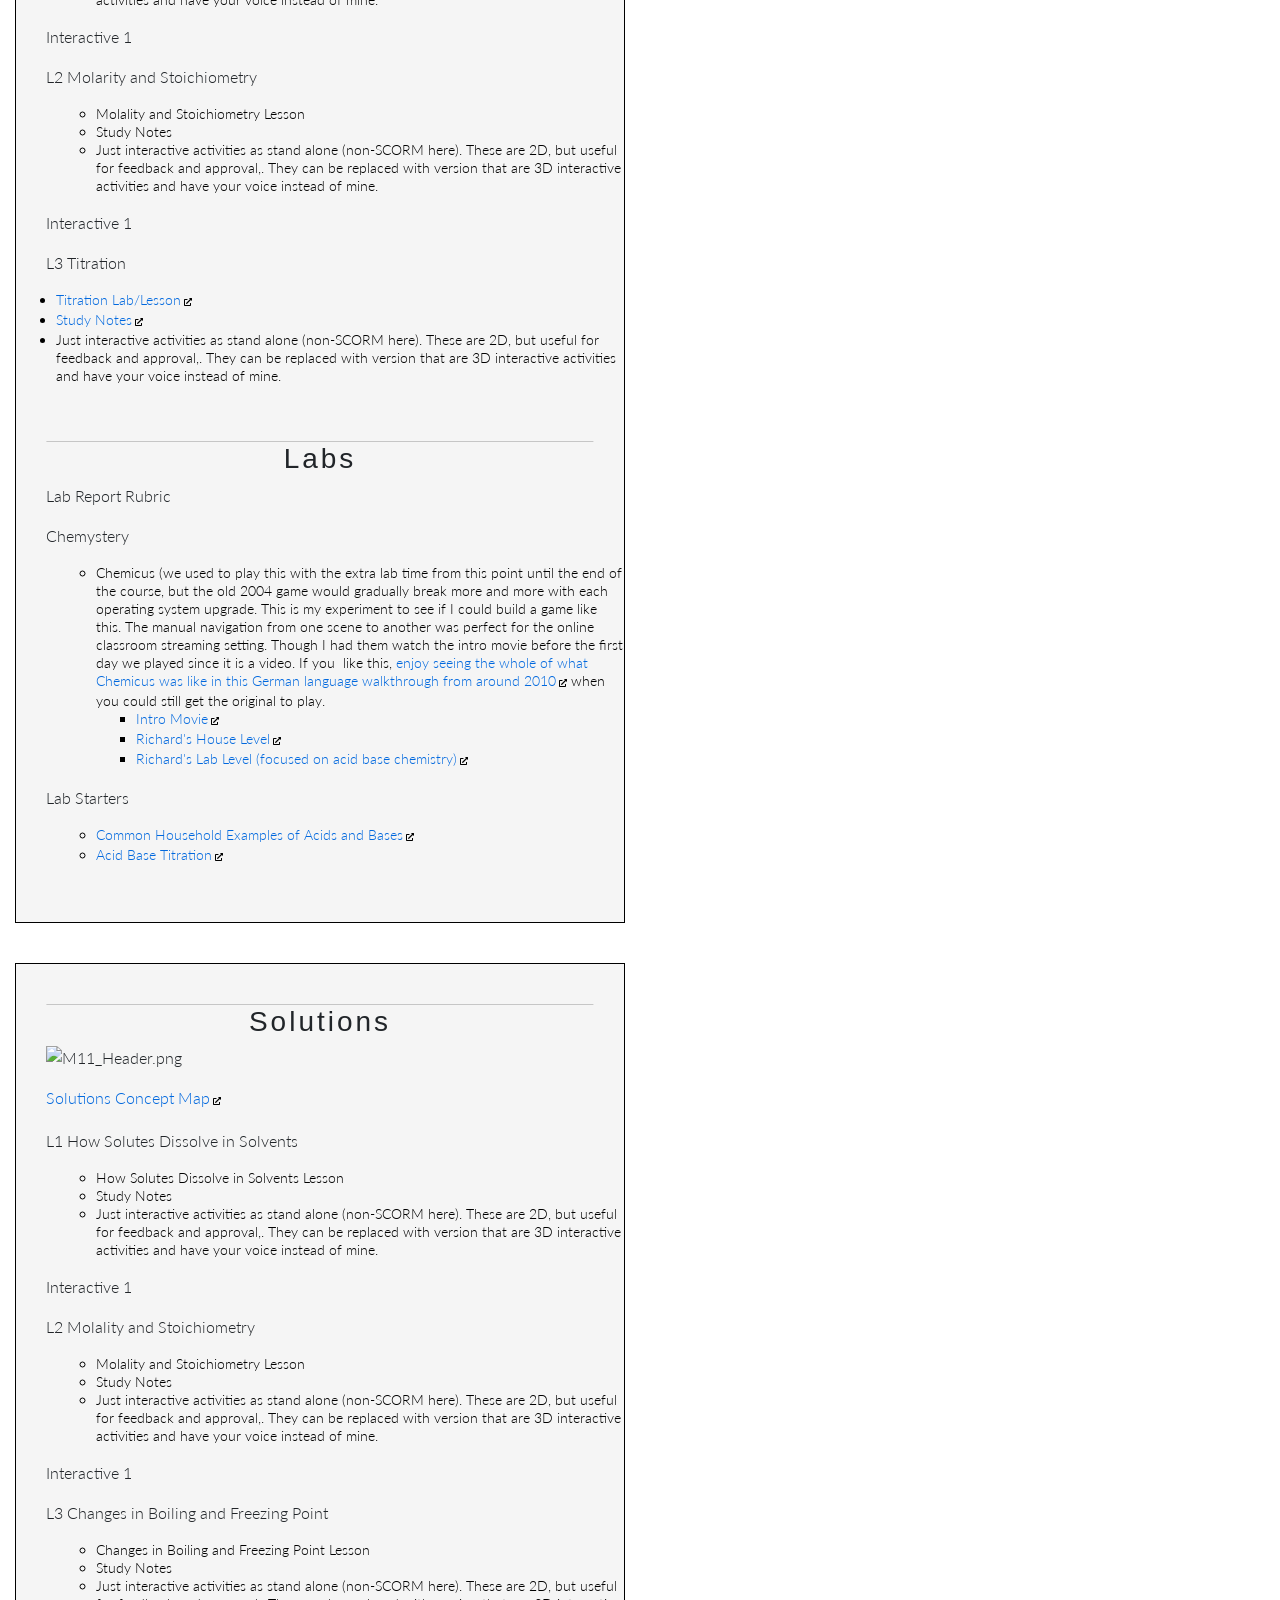
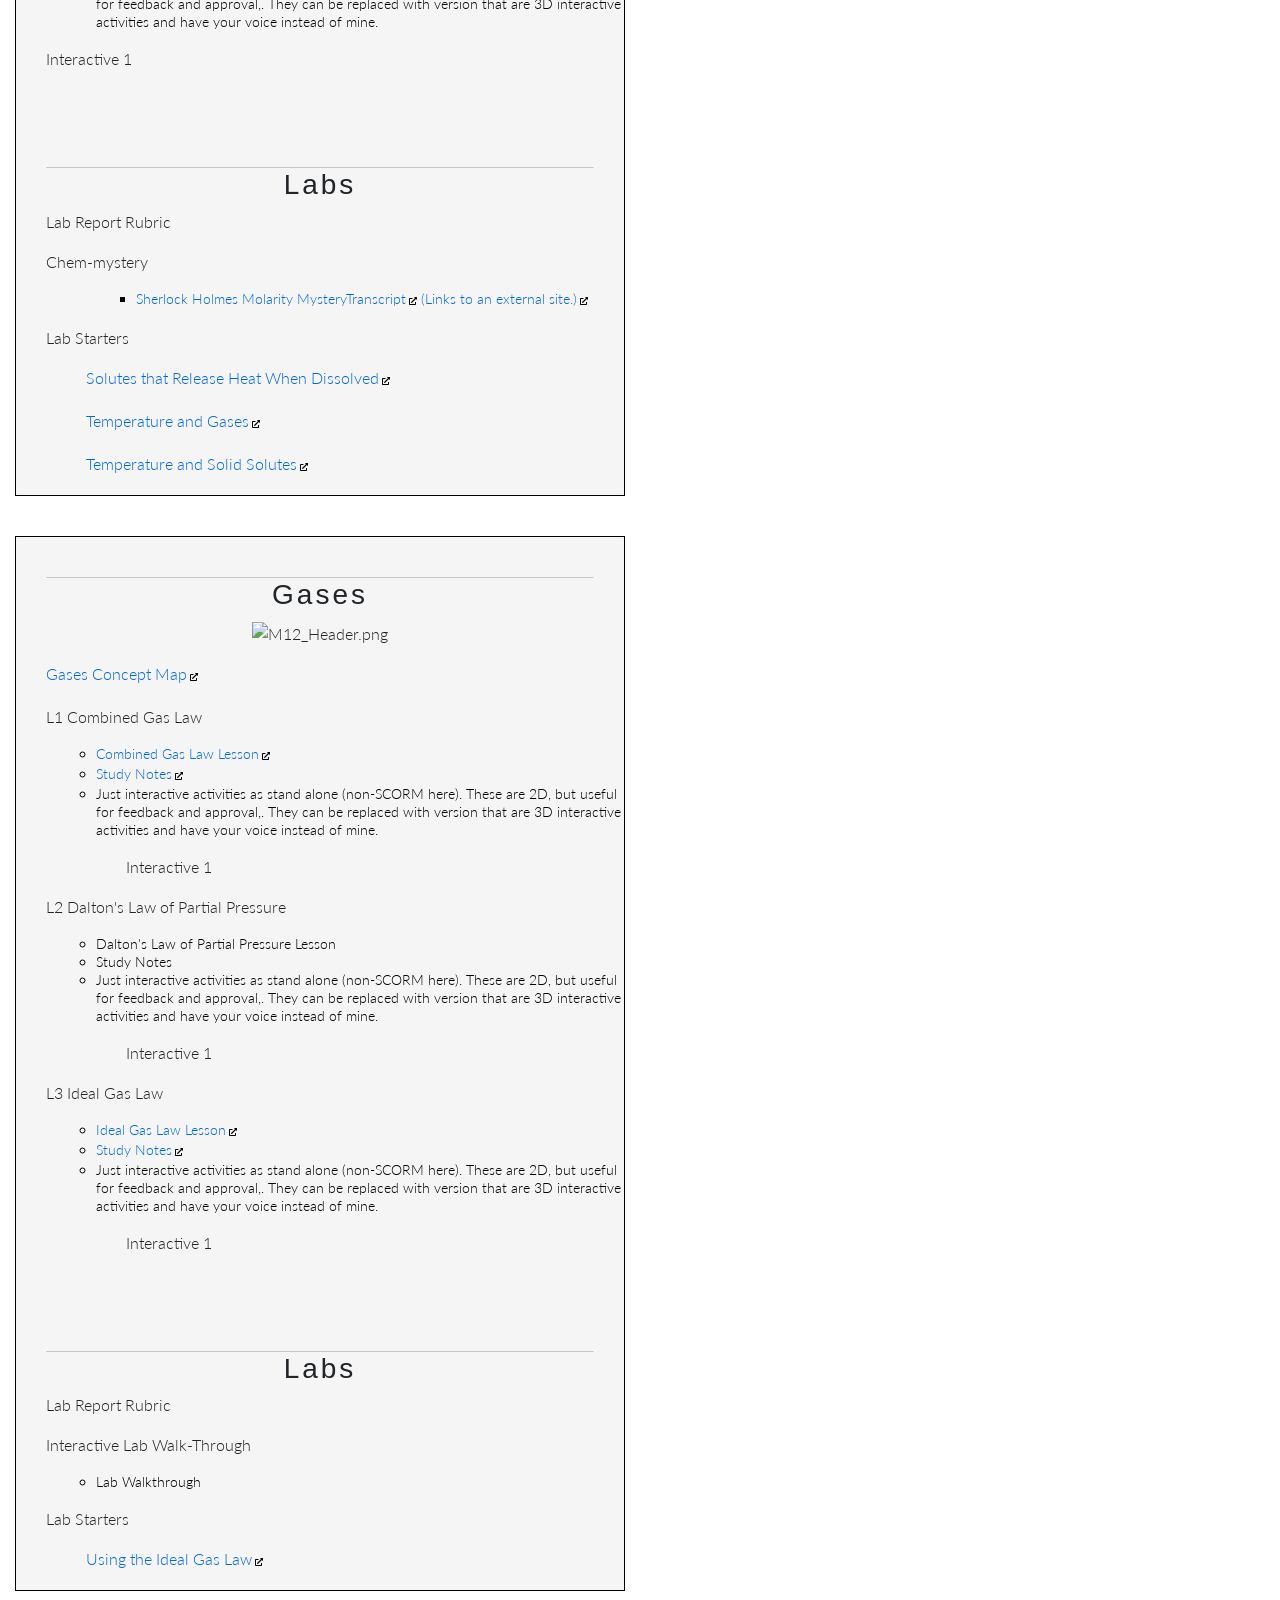
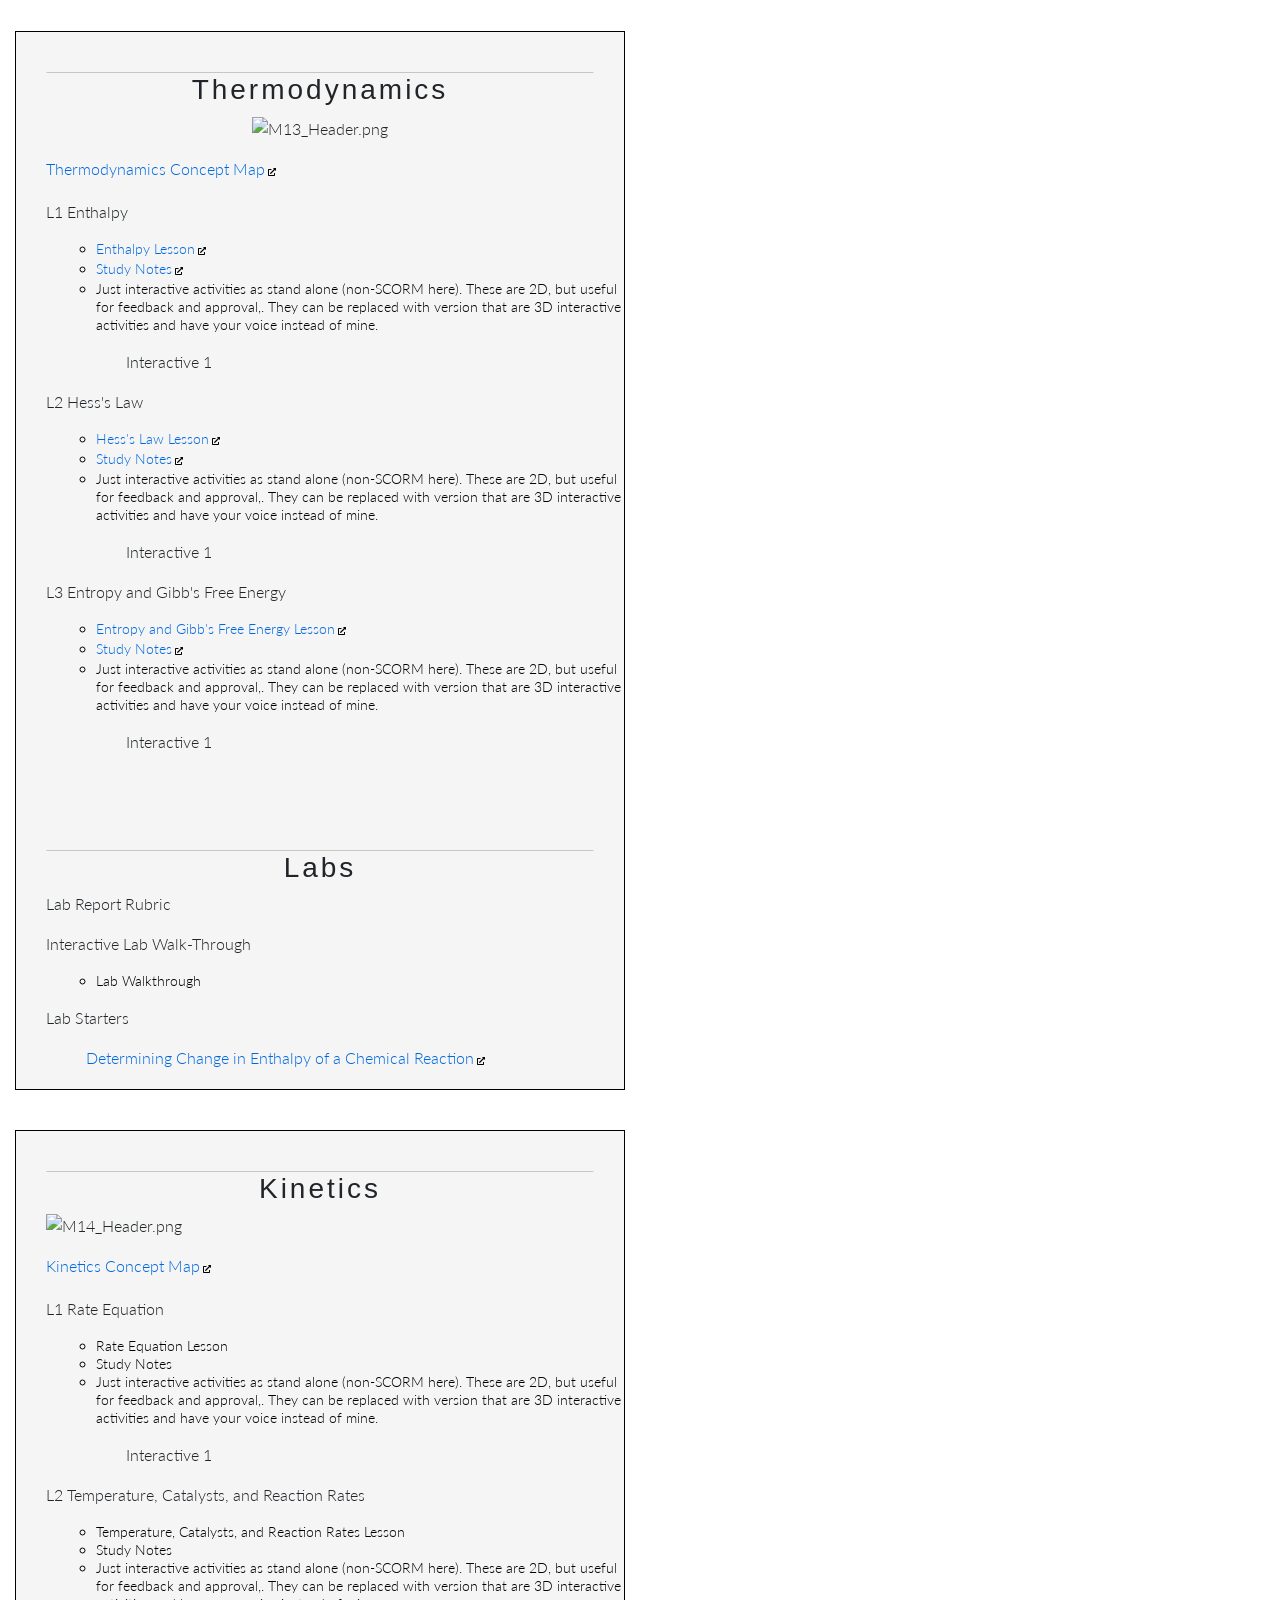
==== commit 4c1efe48: "Fix M01L1 Measurement Lesson link by removing inline_disabled class" ====
--- a/index.html
+++ b/index.html
@@ -70,7 +70,7 @@
                             <ul>
                                 <li style="list-style-type: none;">
                                     <ul>
-                                        <li><a class="inline_disabled" href="m01-measurement-and-units/l1-measurement-and-uncertainty/lesson-html5/index.html" target="_blank" rel="noopener">Measurement Lesson</a></li>
+                                        <li><a href="m01-measurement-and-units/l1-measurement-and-uncertainty/lesson-html5/index.html" target="_blank" rel="noopener">Measurement Lesson</a></li>
                                         <li><a class="inline_disabled" href="http://www.virtualhomeschoolgroup.org/vhsgfiles/03_Science/04_Chemistry/General_Chemistry/M01_Measurement_and_Units/L1_Measurement_and_Uncertainty/Published/Study_Notes/Study_Notes.html" target="_blank" rel="noopener">Study Notes</a></li>
                                         <li>Just interactive activities as stand alone (non-SCORM here). These are 2D, but useful for feedback and approval,. They can be replaced with version that are 3D interactive activities and have your voice instead of mine.</li>
                                     </ul>
